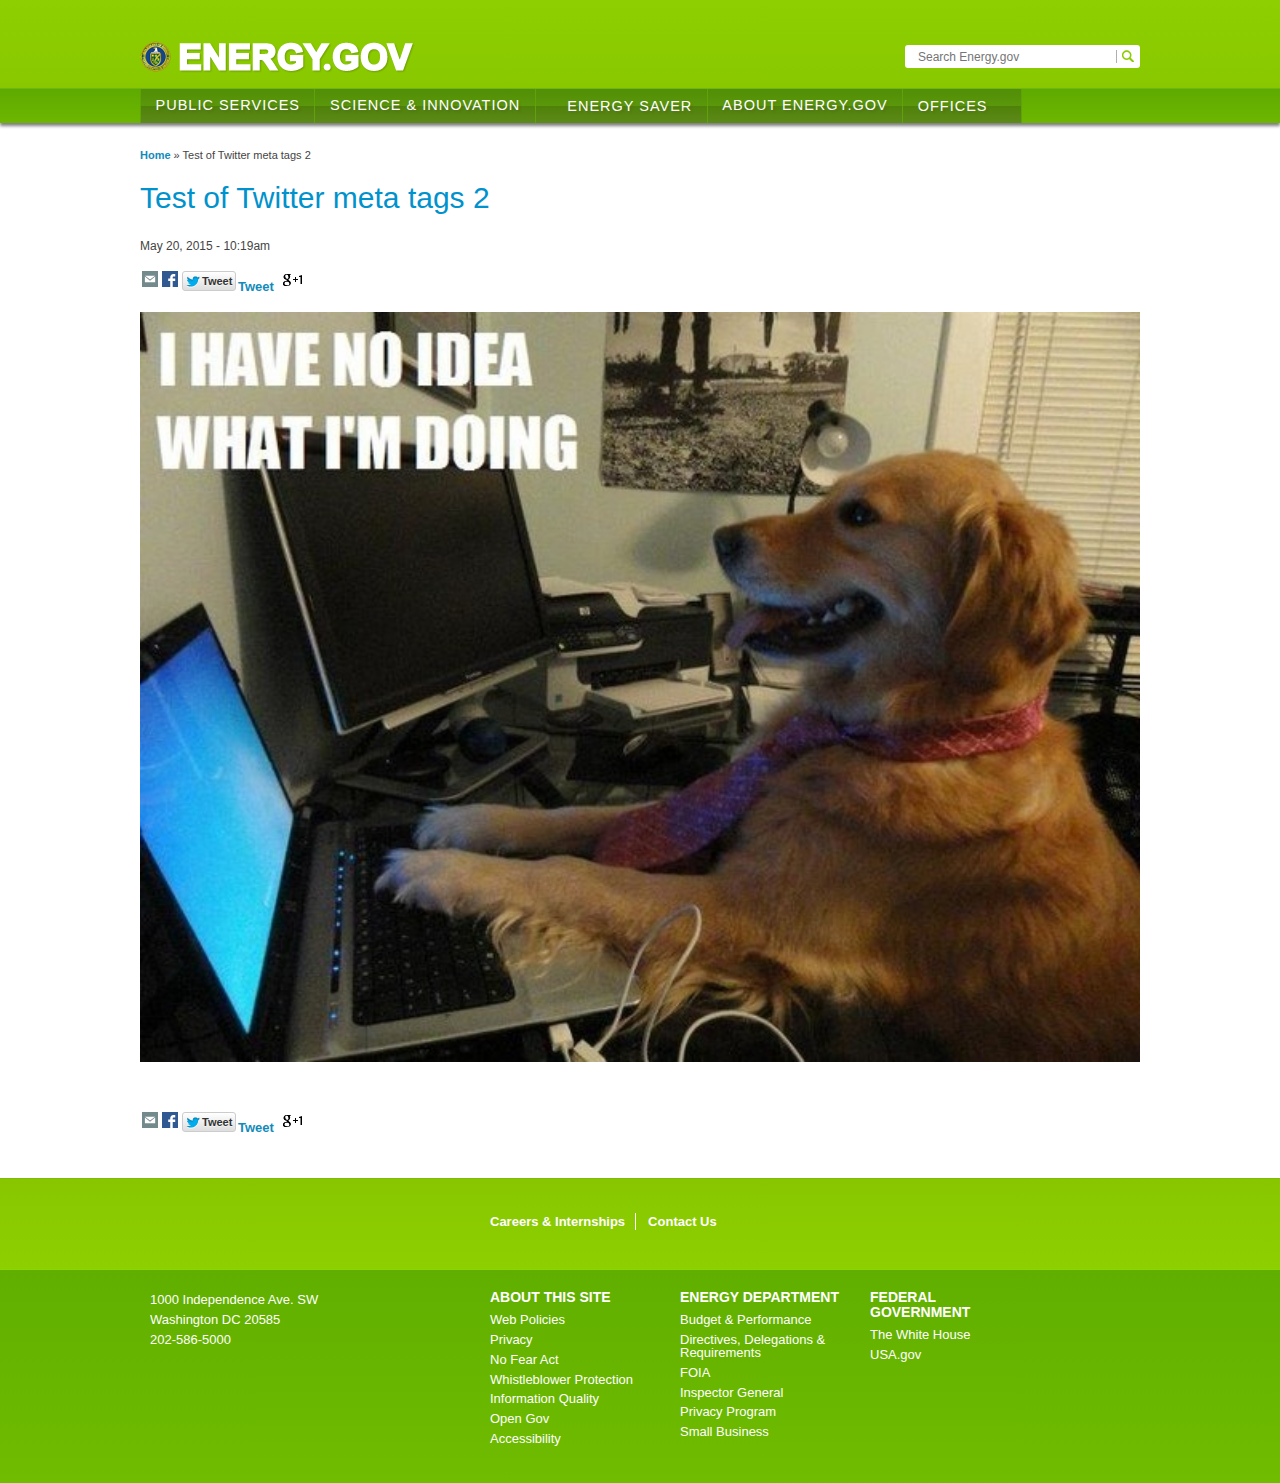
==== index.html @ 9d9c761d "remove src" ====
<!DOCTYPE html>
<!-- saved from url=(0058)http://stage.cms.doe.gov/articles/test-twitter-meta-tags-2 -->
<html lang="en" xmlns="http://www.w3.org/1999/xhtml" xml:lang="en" dir="ltr" prefix="og: http://opengraphprotocol.org/schema/ content: http://purl.org/rss/1.0/modules/content/ dc: http://purl.org/dc/terms/ foaf: http://xmlns.com/foaf/0.1/ og: http://ogp.me/ns# rdfs: http://www.w3.org/2000/01/rdf-schema# sioc: http://rdfs.org/sioc/ns# sioct: http://rdfs.org/sioc/types# skos: http://www.w3.org/2004/02/skos/core# xsd: http://www.w3.org/2001/XMLSchema#" class="js"><!--<![endif]--><head profile="http://www.w3.org/1999/xhtml/vocab"><meta http-equiv="Content-Type" content="text/html; charset=UTF-8"><script type="text/javascript" src="./Test of Twitter meta tags 2   Department of Energy (Stage)_files/widgets.js"></script><script src="./Test of Twitter meta tags 2   Department of Energy (Stage)_files/cb=gapi.loaded_1" async=""></script><script src="./Test of Twitter meta tags 2   Department of Energy (Stage)_files/cb=gapi.loaded_0" async=""></script><script type="text/javascript" src="./Test of Twitter meta tags 2   Department of Energy (Stage)_files/plusone.js" gapi_processed="true"></script><script type="text/javascript" src="./Test of Twitter meta tags 2   Department of Energy (Stage)_files/widgets.js"></script>
  
<meta name="twitter:site" content="@ENERGY">
<meta name="twitter:card" content="summary_large_image">
<link rel="shortcut icon" href="http://stage.cms.doe.gov/sites/all/themes/energy/favicon.ico" type="image/vnd.microsoft.icon">
<meta property="og:title" content="Test of Twitter meta tags 2">
<meta name="twitter:title" content="This is a test of the card title">
<meta name="twitter:description" content="This is summary area of the card">
<meta http-equiv="X-UA-Compatible" content="IE=edge">
<meta name="twitter:image" content="http://placehold.it/350x150">
<meta name="twitter:url" content="http://stage.cms.doe.gov/articles/test-twitter-meta-tags-2">
<script type="text/javascript" async="" src="./Test of Twitter meta tags 2   Department of Energy (Stage)_files/ga.js"></script><script src="./Test of Twitter meta tags 2   Department of Energy (Stage)_files/enquire.min.js"></script><script src="./Test of Twitter meta tags 2   Department of Energy (Stage)_files/addthis_widget.js"></script><script type="text/javascript" async="" src="./Test of Twitter meta tags 2   Department of Energy (Stage)_files/ga.js"></script><script type="text/javascript" src="./Test of Twitter meta tags 2   Department of Energy (Stage)_files/Federated-Analytics.js"></script><style type="text/css"></style>
<meta property="fb:admins" content="10718899,1407911,20010394,13004794,207303407,203176,747807274,100001088239132,1384028141">
<meta property="og:street-address" content="1000 Independence Ave. SW">
<meta property="og:locality" content="Washington D.C.">
<meta property="og:url" content="http://stage.cms.doe.gov/articles/test-twitter-meta-tags-2">
<meta property="og:type" content="government">
<meta property="og:description" content="Test of Twitter meta tags 2">
<meta property="og:image" content="http://stage.cms.doe.gov/sites/stage/files/styles/imagelink_320/public/enhanced-14836-1414320930-8_0.jpg?itok=0usrPM-k">
<meta property="og:postal-code" content="20585">
<meta property="og:country-name" content="USA">
<meta property="og:site_name" content="Energy.gov">
<meta property="og:phone_number" content="202-586-5000">
<meta name="generator" content="Drupal 7 (http://drupal.org)">
<link rel="canonical" href="./Test of Twitter meta tags 2   Department of Energy (Stage)_files/Test of Twitter meta tags 2   Department of Energy (Stage).html">
<link rel="shortlink" href="http://stage.cms.doe.gov/node/1060030">
<meta name="twitter:card" content="summary">
<meta name="twitter:url" content="http://stage.cms.doe.gov/articles/test-twitter-meta-tags-2">
<meta name="twitter:title" content="Test of Twitter meta tags 2">
  <title>Test of Twitter meta tags 2 | Department of Energy (Stage)</title>
  <link type="text/css" rel="stylesheet" href="./Test of Twitter meta tags 2   Department of Energy (Stage)_files/css_TGaBphsnUDcMhA1Dt8eo8PB3PTWGs2soCX0VwNcOFPk.css" media="all">
<link type="text/css" rel="stylesheet" href="./Test of Twitter meta tags 2   Department of Energy (Stage)_files/css_MMG1LtDX6d1atE-OVNkhnEhIMbOY6epmboayewwKRTE.css" media="all">
<link type="text/css" rel="stylesheet" href="./Test of Twitter meta tags 2   Department of Energy (Stage)_files/1.css" media="all">
<link type="text/css" rel="stylesheet" href="./Test of Twitter meta tags 2   Department of Energy (Stage)_files/css_yEkx68PpAb-vcCGvsfWOXooJDwVjhqgTwEtGOsDEoGc.css" media="all">
<link type="text/css" rel="stylesheet" href="./Test of Twitter meta tags 2   Department of Energy (Stage)_files/css_k3TZC4Y4X-avUIuBWIeoLwDKr4-bv98LPY56uSpoFis.css" media="all">
  <meta name="viewport" content="width=device-width, maximum-scale=2, minimum-scale=1, initial-scale=1, user-scalable=yes">
<style type="text/css">#at16lb{display:none;position:absolute;top:0;left:0;width:100%;height:100%;z-index:1001;background-color:#000;opacity:.001}#at20mc,#at_email,#at16pib,#at16pc,#at16pi,#at_share,#at_complete,#at_success,#at_error{position:static!important}#at20mc{left:0;top:0;float:none}#at20mc a{color:#36b}#at20mc div{float:none}.at15dn{display:none}.at15a{border:0;height:0;margin:0;padding:0;width:230px}.atnt{text-align:center!important;padding:6px 0 0!important;height:24px!important}.atnt a{text-decoration:none;color:#36b}.atnt a:hover{text-decoration:underline}#at16recap,#at_msg,#at16p label,#at16nms,#at16sas,#at_share .at_item,#at16p{line-height:1em}#at16recap,#at_msg,#at16p label,#at16nms,#at16sas,#at_share .at_item,#at16p,#at15s,#at16p form input,#at16p textarea{font-family:arial,helvetica,tahoma,verdana,sans-serif!important;font-size:12px!important;outline-style:none;outline-width:0}#at16p form input,#at16p textarea{line-height:1em}* html #at15s.mmborder{position:absolute!important}#at15s.mmborder{position:fixed!important;width:250px!important}#at20mc div.at15sie6{color:#4c4c4c!important;width:256px!important}#at15s{background:url([data-uri]);float:none;line-height:1em;margin:0;overflow:visible;padding:5px;text-align:left;position:absolute}#at15s a,#at15s span{outline:0;direction:ltr;text-transform:none}.at4-icon{display:inline-block;background-repeat:no-repeat;background-position:top left;margin:0;overflow:hidden;text-indent:-9999em;cursor:pointer}.at4-icon,.addthis_16x16_style .at4-icon,.addthis_16x16_white_style .at4-icon,.addthis_default_style .at4-icon,.at-16x16{width:16px;height:16px;line-height:16px;background-size:16px!important}.addthis_32x32_style .at4-icon,.addthis_32x32_white_style .at4-icon,.at-32x32{width:32px;height:32px;line-height:32px;background-size:32px!important}.addthis_24x24_style .at4-icon,.addthis_24x24_white_style .at4-icon,.at-24x24{width:24px;height:24px;line-height:24px;background-size:24px!important}.addthis_20x20_style .at4-icon,.addthis_20x20_white_style .at4-icon,.at-20x20{width:20px;height:20px;line-height:20px;background-size:20px!important}.circular.aticon,.circular .at4-icon,.at4-icon.circular{border-radius:50%}.rounded .at4-icon,.at4-icon.rounded{border-radius:4px}.at4-icon-left{float:left}#at15s .at4-icon{background-size:16px;width:16px;height:16px;padding:0;background-position:top left;text-indent:20px;overflow:visible;white-space:nowrap;display:inline-block;line-height:16px}.at4-follow-container .at4-icon,.sortable-list-container .at4-icon,.at-follow-tbx-element .addthis_vertical_style .at4-icon{margin-right:5px}html>body #at15s{width:250px!important}#at20mc .atm.at15satmie6{width:150px!important}#at20mc .atm.at15satmie6,#at15s.atm{background:none!important;padding:0!important}#at15s.atm{width:160px!important}#at15s.atiemode2{width:252px!important}#at15s_inner{background:#fff;border:1px solid #fff;margin:0}#at15s_head{position:relative;background:#f2f2f2;padding:4px;cursor:default;border-bottom:1px solid #e5e5e5}.at15s_head_success{background:#cafd99!important;border-bottom:1px solid #a9d582!important}.at15s_head_success span,.at15s_head_success a{color:#000!important;text-decoration:none}#at15s_brand,#at16_brand,#at15sptx{position:absolute}#at15s_brand{top:4px;right:4px}.at15s_brandx{right:20px!important}a#at15sptx{top:4px;right:4px;text-decoration:none;color:#4c4c4c;font-weight:700}.at15sie6 a#at15sptx,#at15s.atiemode2 a#at15sptx{right:8px}#at15sptx:hover{text-decoration:underline}#at16_brand{top:5px;right:30px;cursor:default}#at_hover{padding:4px}#at_hover .at_item,#at_share .at_item{background:#fff!important;float:left!important;color:#4c4c4c!important}#at_hover .at_bold{font-weight:700;color:#000!important}#at16nms{padding:4px 5px;display:none}#at16sas{clear:left;padding:16px 5px}#at_hover .at_item{width:112px!important;padding:2px 3px!important;margin:1px;text-decoration:none!important}#at_hover .at_item.atiemode2{width:114px!important}#at_hover .at_item:hover,#at_hover .at_item:focus,#at_hover .at_item.athov{margin:0!important}#at_hover .at_item:hover,#at_hover .at_item:focus,#at_hover .at_item.athov,#at16ps .at_item:focus,#at_share .at_item:hover,#at_share .at_item.athov{background:#f2f2f2!important;border:1px solid #e5e5e5;color:#000!important;text-decoration:none}.ipad #at_hover .at_item:focus{background:#fff!important;border:1px solid #fff}* html #at_hover .at_item{border:1px solid #fff}* html #at_hover .at_item.athov{border:1px solid #e5e5e5!important;margin:1px!important}#at_email15{padding-top:5px}.at15e_row{height:28px}.at15e_row label,.at15e_row span{padding-left:10px!important;display:block!important;width:60px!important;float:left!important}.at15e_row input,.at15e_row textarea{display:block!important;width:150px!important;float:left!important;background:#fff!important;border:1px solid #ccc!important;color:#333!important;font-size:11px!important;font-weight:400!important;padding:0!important}#at_email label,#at_email input,#at_email textarea{font-size:11px!important}#at_email #at16meo{margin:15px 0 0 2px}#at16meo span{float:left;margin-right:5px;padding-top:4px}#at16meo a{float:left;margin:0}#at_sending{top:130px;left:110px;position:absolute;text-align:center}#at_sending img{padding:10px}.at15t{display:block!important;height:16px!important;line-height:16px!important;padding-left:20px!important;background:url(//s7.addthis.com/static/ddbebb8cb40696c0a7b386de987e5a0e.png) no-repeat left;background-position:0 0;text-align:left}.at15t,.addthis_button{cursor:pointer}.addthis_toolbox a.at300b,.addthis_toolbox a.at300m{width:auto}.addthis_toolbox.addthis_vertical_style{width:140px}.addthis_toolbox.addthis_close_style .addthis_button_google_plusone{width:65px;overflow:hidden}.addthis_toolbox.addthis_close_style .addthis_button_facebook_like{width:85px;overflow:hidden}.addthis_toolbox.addthis_close_style .addthis_button_tweet{width:90px;overflow:hidden}.addthis_button_facebook_like .fb_iframe_widget{line-height:100%}.addthis_button_facebook_like iframe.fb_iframe_widget_lift{max-width:none}.addthis_toolbox span.addthis_follow_label{display:none}.addthis_toolbox.addthis_vertical_style span.addthis_follow_label{display:block}.addthis_toolbox.addthis_vertical_style a{display:block;margin-bottom:5px}.addthis_toolbox.addthis_vertical_style.addthis_32x32_style a{line-height:32px;height:32px}.addthis_toolbox.addthis_vertical_style .at300bs{margin-right:4px;float:left}.addthis_toolbox.addthis_20x20_style span{line-height:20px;*height:20px}.addthis_toolbox.addthis_32x32_style span{line-height:32px;*height:32px}.addthis_toolbox.addthis_pill_combo_style a,.addthis_toolbox.addthis_pill_combo_style .addthis_button_compact .at15t_compact{float:left}.addthis_toolbox.addthis_pill_combo_style a.addthis_button_tweet{margin-top:-2px}.addthis_toolbox.addthis_pill_combo_style .addthis_button_compact .at15t_compact{margin-right:4px}.addthis_default_style .addthis_separator{margin:0 5px;display:inline}div.atclear{clear:both}.addthis_default_style .addthis_separator,.addthis_default_style .at300b,.addthis_default_style .at4-icon,.addthis_default_style .at300bo,.addthis_default_style .at300m,.addthis_default_style .at300bs{float:left}.at300b img,.at300bo img{border:0}a.at300b .at4-icon,a.at300m .at4-icon{display:block}.addthis_default_style .at300b,.addthis_default_style .at300bo,.addthis_default_style .at300m{padding:0 2px}.at300b,.at300bo,.at300m,.at300bs{cursor:pointer}.addthis_button_facebook_like.at300b:hover,.addthis_button_facebook_send.at300b:hover,.addthis_button_facebook_like.at300bs:hover,.addthis_button_facebook_send.at300bs:hover{opacity:1;-ms-filter:"progid:DXImageTransform.Microsoft.Alpha(Opacity=100)";filter:alpha(opacity=100)}.addthis_20x20_style .dummy .at300bs,.addthis_20x20_style .at300bs,.addthis_20x20_style .at15t{background:url(//s7.addthis.com/static/bdefd1b2a9bd0d19c5bb01fa33d5378b.png) no-repeat left;overflow:hidden;display:block;height:20px!important;width:20px!important;line-height:20px!important}.addthis_32x32_style .dummy .at300bs,.addthis_32x32_style .at300bs,.addthis_32x32_style .at15t{overflow:hidden;display:block;height:32px!important;width:32px!important;line-height:32px!important}.at300bs{background-position:0 0}.at300bs,.at16nc{overflow:hidden;display:block;height:16px;width:16px;line-height:16px!important}.at16t{padding-left:20px!important;width:auto;cursor:pointer;text-align:left;overflow:visible!important}#at_feed{display:none;padding:10px;height:300px}#at_feed span{margin-bottom:10px;font-size:12px}#at_feed div{width:102px!important;height:26px!important;line-height:26px!important;float:left!important;margin-right:68px}#at_feed div.at_litem{margin-right:0}#at_feed a{margin:10px 0;height:17px;line-height:17px}#at_feed.atused .fbtn{background:url(//s7.addthis.com/static/r05/feed00.gif) no-repeat;float:left;width:102px;cursor:pointer;text-indent:-9000px}#at_feed .fbtn.bloglines{background-position:0 0!important;width:94px;height:20px!important;line-height:20px!important;margin-top:8px!important}#at_feed .fbtn.yahoo{background-position:0 -20px!important}#at_feed .fbtn.newsgator,.fbtn.newsgator-on{background-position:0 -37px!important}#at_feed .fbtn.technorati{background-position:0 -71px!important}#at_feed .fbtn.netvibes{background-position:0 -88px!important}#at_feed .fbtn.pageflakes{background-position:0 -141px!important}#at_feed .fbtn.feedreader{background-position:0 -172px!important}#at_feed .fbtn.newsisfree{background-position:0 -207px!important}#at_feed .fbtn.google{background-position:0 -54px!important;width:104px}#at_feed .fbtn.winlive{background-position:0 -105px!important;width:100px;height:19px!important;line-height:19px;margin-top:9px!important}#at_feed .fbtn.mymsn{background-position:0 -158px;width:71px;height:14px!important;line-height:14px!important;margin-top:12px!important}#at_feed .fbtn.aol{background-position:0 -189px;width:92px;height:18px!important;line-height:18px!important}.addthis_default_style .at15t_expanded,.addthis_default_style .at15t_compact{margin-right:4px}#at16clb{font-size:16pt;font-family:"verdana bold",verdana,arial,sans-serif}#at_share .at_item{width:123px!important;padding:4px;margin-right:2px;border:1px solid #fff}#at16pm{background:#fff;width:298px;height:380px;text-align:left;border-right:1px solid #ccc;position:static}#at16pcc,#at16pccImg{position:fixed;top:0;left:0;width:100%;margin:0 auto;font-size:10px!important;color:#4c4c4c;padding:0;z-index:10000001;overflow:visible}#at16pccImg{height:100%}* html #at16pcc,#at16abifc{position:absolute}#at16abifc{overflow:hidden;margin:0;top:10px;left:10px;height:355px;width:492px;border:0}#at16abifc iframe{border:0;position:absolute;height:380px;width:516px;top:-10px;left:-10px}* html div#at16abifc.atiemode2{height:374px;width:482px}* html #at16abifc iframe{height:368px;left:-10px;top:-10px;overflow:hidden}#at16p{background:url([data-uri]);z-index:10000001;width:300px;padding:10px;margin:-185px auto 0 -155px}#at16p,#atie6ifh,#atie6cmifh{position:absolute;top:50%;left:50%;color:#5e5e5e}#atie6ifh,#atie6cmifh{font-family:arial,helvetica,tahoma,verdana,sans-serif;font-size:12px}#atie6ifh{width:322px;padding:0;height:381px;margin:-185px auto 0 -165px;z-index:100001}#atie6cmifh{width:240px;height:225px;z-index:100001}#atie6cmifh,#at_share{margin:0;padding:0}#at16ps{overflow-y:scroll;height:304px;padding:5px}a#at16pit{position:absolute;top:37px;right:10px;display:block;background:url([data-uri]) no-repeat;width:16px;height:20px;line-height:19px;margin-right:-17px;text-align:center;overflow:hidden;color:#36b}#at16pi{background:#e5e5e5;text-align:left;border:1px solid #ccc;border-bottom:0}#at16pi a{text-decoration:none;color:#36b}#at16p #at16abc{margin-left:2px!important}#at16pi a:hover{text-decoration:underline}#at16pt{position:relative;background:#f2f2f2;height:13px;padding:5px 10px}#at16pt h4,#at16pt a{font-weight:700}#at16pt h4{display:inline;margin:0;padding:0;font-size:12px;color:#4c4c4c;cursor:default}#at16pt a{position:absolute;top:5px;right:10px;color:#4c4c4c;text-decoration:none;padding:2px}#at15sptx:focus,#at16pt a:focus{outline:dotted thin}#at16pc form{margin:0}#at16pc form label{display:block;font-size:11px;font-weight:700;padding-bottom:4px;float:none;text-align:left}#at16pc form label span{font-weight:400;color:#4c4c4c;display:inline}#at_email form .abif{width:272px!important}#at_email textarea{height:55px!important;word-wrap:break-word}* html #at_email textarea{height:42px!important}*:first-child+html #at_email textarea{height:42px!important}#at_email label{width:220px}#at_email input,#at_email textarea{background:#fff;border:1px solid #bbb;width:272px!important;margin:0 0 8px;font-weight:400;padding:3px!important;font-family:arial,helvetica,tahoma,verdana,sans-serif;line-height:1.4em;color:#333}#at_email form .atfxmode2{width:279px!important}#at16pc form .at_ent{color:#333!important}#at16pc textarea{height:48px}#at16pc form input:focus,#at16pc textarea:focus{background:#fffff0;color:#333}#at16p .atbtn,#at16recap .atbtn{background:#fff;border:1px solid #b5b5b5;width:60px!important;padding:2px 4px;margin:0;margin-right:2px!important;font-size:11px!important;font-weight:700;color:#333;cursor:pointer}#at16p .atbtn:hover,#at16p .atbtn:focus,#at16recap .atbtn:hover,#at16recap .atbtn:focus{border-color:#444;color:#06c}#at16p .atrse,#at16recap .atrse{font-weight:400!important;color:#666;margin-left:2px!important}#atsb .atbtn{width:78px!important;margin:0!important}#at_email #ateml{text-align:right;font-size:10px;color:#999}#at16pc{height:343px!important;font-size:11px;text-align:left;color:#4c4c4c}#at_email{padding:5px 10px}#at16pc .tmsg{padding:4px 2px;text-align:right}#at16psf{position:relative;background:#f2f2f2 url([data-uri]) no-repeat center center;border-bottom:1px solid #ccc;height:20px;padding:4px 10px;text-align:center}* html #at16psf input,*:first-child+html #at16psf input{padding:0}#at16psf input,#at16psf input:focus{background:#fff;border:none;width:220px;margin:2px 0 0;color:#666;outline-style:none;outline-width:0;padding:2px 0 0;line-height:12px;font-family:arial,helvetica,tahoma,verdana,sans-serif;font-size:12px}#at16pcc .at_error,#at16recap .at_error{background:#f26d7d;border-bottom:1px solid #df5666;padding:5px 10px;color:#fff}#at16pcc #at_success{background:#d0fbda;border-bottom:1px solid #a8e7b7;padding:5px 10px;color:#4c4c4c}#at15pf,#at16pf{position:relative;box-sizing:content-box;-moz-box-sizing:content-box;-webkit-box-sizing:content-box;-o-box-sizing:content-box;background:#f2f2f2;height:12px;border-top:1px solid #e5e5e5}.ipad #at15pf{padding-top:4px;background:#fff}#at15pf a,#at16pf a,#at15pf span,#at16pf span{position:absolute;outline:none;padding:0;margin:0;overflow:hidden;font-size:10px;color:#4c4c4c;font-family:Arial,Helvetica,Sans-Serif;text-decoration:none}#at15pf a:hover,#at15pf a:focus,#at16pf a:hover,#at16pf a:focus{text-decoration:underline}#at15pf a.at-settings,#at16pf a.at-settings{left:75px;width:65px}#at15pf a.at-settingsclose,#at16pf a.at-settingsclose,#at15pf a.at-whatsthis{left:8px}#at16pf a.at-whatsthis{left:10px}#at16pf a#at-privacy,#at16pf a.at-privacy,#at16pf a.at-privacy-close{width:39px;left:140px}#at_complete{font-size:13pt;color:#47731d;text-align:center;padding-top:130px;height:208px!important;width:472px}#at_s_msg{margin-bottom:10px}.atabout{left:55px}.ac-about{right:20px}#at20mc a.ac-logo:hover{text-decoration:none!important}#at15pf .ac-logo,#at16pf .ac-logo{background:url([data-uri]) no-repeat left;padding-left:10px;top:0;right:2px}.ipad #at15pf .ac-logo{top:3px}#at15pf a.at-logo,#at16pf a.at-logo{background:url([data-uri]) no-repeat left 2px;padding-left:10px;right:10px;float:left}.at_baa{display:block;overflow:hidden;outline:none}#at15s #at16pf a{top:1px}#at16pc form #at_send{width:80px!important}#at16pp{color:#4c4c4c;position:absolute;top:12px;right:12px;font-size:11px}#at16pp label{font-size:11px!important}#at16ppc{padding:10px;width:179px}#at16pph{padding:5px 0 10px}#at16pph select{margin:5px 0 8px}#at16pp .atinp{width:156px}#at16ppb{background:#fff;border:1px solid #ccc;height:274px}#at16ep{height:16px;padding:8px}#at16ep a{display:block;height:16px;line-height:16px;padding-left:22px;margin-bottom:8px;font-size:12px}#at16ep a.at_gmail{background:url([data-uri]) no-repeat left}#at16ep a.at_hotmail{background:url([data-uri]) no-repeat left}#at16ep a.at_yahoo{background:url([data-uri]) no-repeat left}#at16ppf p#atsb{padding-top:20px;font-size:10px}#at16abr{margin-top:10px}#at16abr input{padding:0;margin:0 5px 0 0}#at16ppso{display:none;text-align:right;margin-top:2px}#at16ppa{background:#fff;border:1px solid #ccc;height:228px;width:178px;overflow:auto}#at16ppa a{display:block;white-space:nowrap;padding:4px 8px;font-size:12px!important}#at16eatdr{position:absolute;background:#fff;border-top:0;max-height:110px;overflow:auto;z-index:500;top:129px;left:21px;width:277px}* html #at_email #at16eatdr{top:115px!important;width:272px!important}*:first-child+html #at_email #at16eatdr{top:115px!important;width:272px!important}#at16eatdr a{display:block;overflow:hidden;border-bottom:1px dotted #eee;padding:4px 8px}#at16eatdr a:hover,#at16eatdr a.hover{background:#e0eefa;text-decoration:none;color:#333}#at_pspromo{height:130px;padding-top:10px}#at_pspromo,#at15psp{width:205px;padding-left:5px}#at_testpromo{font-size:12px;width:220px;display:none}.atm-i #at_pspromo{height:150px}.atm-i #at_testpromo,.atm-i #at_pspromo{width:140px}#at_testpromo input{width:200px}#at_promo .at-promo-content,#at_testpromo .at-promo-content{margin-top:12px}#at_promo .at-promo-btn,#at_testpromo .at-promo-btn{padding-top:10px}#at_promo h4{font-size:14px}#at_promo h4,#at_testpromo h4{font-family:arial,helvetica,tahoma,verdana,sans-serif;background:0;font-weight:700;margin:0 0 4px;padding:0;line-height:18px;height:36px}.atm-i #at_promo h4,.atm-i #at_testpromo h4{height:66px}#at_testpromo h4{font-size:13.5px}#at_promo h4 sup{font-size:11px;color:#ee6a44}#at_promo span{display:block}#_atssh{width:1px!important;height:1px!important;border:0!important}.at-promo-single{padding:2px 10px 10px;line-height:1.5em}.at-promo-single img{padding:3px}.at-promo-content img{margin-right:5px;margin-bottom:20px;float:left}#at20mc.ipad #at15s{background-color:#fff!important;background-image:none!important;border:1px solid #b7b7b7;padding:6px!important;-moz-border-radius:12px;-webkit-border-radius:12px;-moz-box-shadow:0 0 10px #000;-webkit-box-shadow:0 0 10px #000}#at20mc.ipad #at15s,html>body #at20mc.ipad #at15s{width:244px!important}#at20mc.ipad #at15s .at_item{padding:10px 15px!important;line-height:32px!important}#at20mc.ipad #at15pfpro,#at20mc.ipad #at15s_head{display:none!important}#at20mc.ipad #at_hover{padding:0 0 4px}#at20mc.ipad #at_hover .at_item{width:210px!important;font-size:18px;border-bottom:0;margin-bottom:0}#at20mc.ipad #at_hover .at_item:hover{background:#2095f0!important;text-decoration:none;color:#fff!important}#at20mc.ipad #at_hover .at15t{background-color:transparent!important;height:32px!important;width:200px!important;line-height:32px!important;padding-left:42px!important;padding-top:0!important}#at20mc.ipad #at16pf{background:#fff!important;border-top:none;line-height:12px}.addthis_textshare{display:block;background:url([data-uri]) no-repeat 0 0;width:44px;height:37px;line-height:28px;padding:0 0 0 28px;margin:0;text-decoration:none;font-family:helvetica,arial,sans-serif;font-size:12px;color:#fff;cursor:pointer}.addthis_textshare:hover{background-position:0 -37px;text-decoration:none}.at_img_share{position:absolute;opacity:0;background:url([data-uri]) repeat-x bottom;border:1px solid #ccc;width:23px;height:21px;line-height:21px;text-indent:-9999px;padding:0;margin:0;cursor:pointer;z-index:1000}.at_img_share:hover{border-color:#8b8b8b}.at_img_share .addthis_toolbox{width:180px;margin:0 auto}.atm{width:160px!important;margin:0;line-height:12px;letter-spacing:normal;font-family:arial,helvetica,tahoma,verdana,sans-serif;font-size:12px;color:#444;background:url([data-uri]);padding:4px}.atm-i{background:#fff;border:1px solid #d5d6d6;padding:0;margin:0;-webkit-box-shadow:1px 1px 5px rgba(0,0,0,.15);-moz-box-shadow:1px 1px 5px rgba(0,0,0,.15);box-shadow:1px 1px 5px rgba(0,0,0,.15)}.atm-s{margin:0!important;padding:0!important}.atm-s a:focus{border:transparent;outline:0;-webkit-transition:none;-moz-transition:none;transition:none}.atm-s a,#at_hover.atm-s a{display:block;text-decoration:none;padding:4px 10px;color:#235dab!important;font-weight:400;font-style:normal;-webkit-transition:none;-moz-transition:none;-ms-transition:none;-o-transition:none;transition:none}#at_hover.atm-s .at_bold{color:#235dab!important}.atm-s a:hover,#at_hover.atm-s a:hover{background:#2095f0;text-decoration:none;color:#fff!important}#at_hover.atm-s .at_bold{font-weight:700}#at_hover.atm-s a:hover .at_bold{color:#fff!important}.atm-s a span{padding-left:20px;direction:ltr}.atm-i #at15pf.atm-f-iemode2,.atm-i #at16pf.atm-f-iemode2{height:24px!important}.atm-i #atic_settings{padding-top:6px!important}.atm-i #atic_settings,.atm-f,#at15pf .atm-f{border:none!important;border-top:1px solid #d5d6d6!important;top:4px}.atm-f,#at15pf .atm-f{position:relative;background:none!important;padding:5px 10px;font-size:9px}.atm-f a{margin-right:4px;text-decoration:none!important;color:#939292!important;top:4px!important;font-weight:400;font-style:normal}.atm-f a:hover{color:#4f4f4f!important}.atm-f .atm-f-logo{position:absolute;top:5px;right:6px;background:url([data-uri]) no-repeat left;padding-left:10px}.at_a11y{position:absolute!important;top:auto!important;width:1px!important;height:1px!important;overflow:hidden!important}.at_a11y_container{margin:0;padding:0}.addthis_overlay_container{position:absolute}.addthis_overlay_toolbox{-webkit-border-top-left-radius:10px;-webkit-border-top-right-radius:10px;-moz-border-radius-topleft:10px;-moz-border-radius-topright:10px;border-top-left-radius:10px;border-top-right-radius:10px;padding:5px;background-color:#000;background-color:rgba(0,0,0,.6)}.linkServiceDiv{height:200px;width:400px;border:1px solid #000;background-color:#aaa}.at_redloading{background:url([data-uri]);height:16px;width:16px;background-repeat:no-repeat;margin:0 auto}.at-promo-single-dl-ch{width:120px;height:37px}.at-promo-single-dl-ff{width:120px;height:44px}.at-promo-single-dl-saf{width:120px;height:48px}.at-promo-single-dl-ie{width:129px;height:51px}.atPinBox{position:fixed;top:25%;left:35%;background:#fff;width:482px;margin:0 auto;overflow:auto;overflow-x:hidden;background:url([data-uri]);border-radius:8px;-webkit-border-radius:8px;-moz-border-radius:8px;padding:8px;font-family:arial,helvetica,tahoma,verdana,sans-serif;font-size:12px;color:#cfcaca;z-index:10000001}.atPinHdr{font-size:16px}.atPinHdr,.atPinWinHdr{display:block;background:#f1f1f1;border-bottom:1px solid #ccc;box-shadow:0 0 3px rgba(0,0,0,.1);-webkit-box-shadow:0 0 3px rgba(0,0,0,.1);-moz-box-shadow:0 0 3px rgba(0,0,0,.1);padding:8px 10px;line-height:16px;color:#8c7e7e}.atPinHdr img,.atPinWinHdr img{vertical-align:bottom;margin-left:5px;cursor:pointer}.atPinHdr span{vertical-align:top}.atPinHdr{height:16px}.atPinMn{background:#fff;padding:10px;height:296px;overflow:auto;overflow-x:hidden;text-align:center;position:relative}.atPinHdrMsg{left:20px}.atPinClose{width:12px;text-align:right;font-weight:700;position:absolute;right:15px;cursor:pointer}.atImgSpanOuter{position:relative;overflow:hidden;height:200px;width:200px;border:1px solid #a0a0a0;float:left;display:block;margin:10px;background-color:#fff}.atImgSpanInner img{cursor:pointer}.atImgSpanSize{position:absolute;bottom:0;left:0;right:0;display:block;background:#fff;height:22px;line-height:24px;color:#000;overflow:hidden;font-size:10px;zoom:1;filter:alpha(opacity=70);opacity:.7}.atImgActBtn{display:none;width:32px;height:32px;position:absolute;top:75px;left:80px;background-color:#fff}.atPinWin{font-family:arial,helvetica,tahoma,verdana,sans-serif;text-align:center}.atPinWinHdr{display:block;font-size:20px;height:20px;width:100%;position:fixed;z-index:1}.atPinWinMn{text-align:center;padding:40px 0 0;display:inline-block}.atImgMsg,.atImgIco{float:left}.atImgIco{margin-right:5px}.atNoImg{display:block;margin-top:40px;font-size:16px;line-height:16px;color:#8c7e7e}.at_PinItButton{display:block;width:40px;height:20px;padding:0;margin:0;background-image:url(//s7.addthis.com/static/t00/pinit00.png);background-repeat:no-repeat}.at_PinItButton:hover{background-position:0 -20px}.addthis_toolbox .addthis_button_pinterest_pinit{position:relative}.at-share-tbx-element .fb_iframe_widget span{vertical-align:baseline!important}.at3PinWinMn{text-align:center;padding:20px 0 0 20px;overflow:auto;height:437px}.at3ImgSpanOuter{position:relative;width:185px;height:185px;border:1px solid #dedede;margin:0 10px 10px 0;overflow:hidden;float:left}.at3ImgSpanOuter:hover{border-color:#3dadfc;box-shadow:0 0 3px #3dadfc;cursor:pointer}.at3ImgSpanOuter .atImgLB{display:block;position:absolute;top:0;bottom:0;left:0;right:0;z-index:1;background-color:rgba(0,0,0,.8);background-repeat:no-repeat;background-position:center center}#at3lb{position:fixed;top:0;right:0;left:0;bottom:0;z-index:16777270;display:none}.at3lblight{background-image:url([data-uri]);background:rgba(110,115,123,.65)}.at3lbdark{background-image:url([data-uri]);background:rgba(0,0,0,.5)}.at3lbnone{background:rgba(255,255,255,0)}#at3win{position:fixed;_position:absolute;top:15%;left:50%;margin-left:-320px;background:#fff;border:1px solid #d2d2d1;width:640px;-webkit-box-shadow:0 0 8px 4px rgba(0,0,0,.25);-moz-box-shadow:0 0 8px 4px rgba(0,0,0,.25);box-shadow:0 0 8px 4px rgba(0,0,0,.25);font-family:"helvetica neue",helvetica,arial,sans-serif;z-index:16777271;display:none;overflow:hidden}#at3win #at3winheader{position:relative;border-bottom:1px solid #d2d2d1;background:#f1f1f1;height:49px;cursor:default}#at3win #at3winheader p{position:absolute;top:16px;left:100px;width:475px;padding:0;margin:0;font-size:14px;line-height:18px;white-space:nowrap;overflow:hidden;text-overflow:ellipsis}#at3win #at3winheader h3{height:49px;text-align:left;line-height:49px;margin:0 50px 0 22px;border:0;padding:0 20px;font-size:16px;font-family:"helvetica neue",helvetica,arial,sans-serif;font-weight:700;text-shadow:0 1px #fff;color:#333;direction:ltr}#at3win #at3winheader h3.logoaddthis{padding-left:22px}#at3win #at3winheader .at3winheadersvc{display:inline-block;position:absolute;top:15px;left:20px;cursor:default!important;opacity:1!important}#at3win #at3winheader #at3winheaderclose{display:block;position:absolute;top:0;right:0;background-image:url([data-uri]);background-repeat:no-repeat;background-position:center center;border-left:1px solid #d2d2d1;width:49px;height:49px;line-height:49px;overflow:hidden;text-indent:-9999px;text-shadow:none;cursor:pointer}#at3win #at3winheader #at3winheaderclose:hover{background-color:#dedede}#at3win #at3wincontent{height:440px;position:relative}#at3winshare,#at3wincopy,#at3winemail{height:440px}#ate-promo .addthis_button_twitter .aticon-twitter{background-position:0 -64px!important}#at3wincontent,#at20mc{-moz-box-sizing:content-box;-webkit-box-sizing:content-box;-o-box-sizing:content-box;box-sizing:content-box}#at3win #at3wincontent.at3nowin{position:relative;height:400px;padding:20px;overflow:auto}#at3winfooter{position:relative;background:#fff;-moz-box-sizing:content-box;-webkit-box-sizing:content-box;-o-box-sizing:content-box;box-sizing:content-box;border-top:1px solid #d2d2d1;height:11px;_height:20px;line-height:11px;padding:5px 20px;font-size:11px;color:#666}#at3winfooter a{margin-right:10px;text-decoration:none;color:#666;float:left}#at3winfooter a:hover{text-decoration:none;color:#000}#at3logo{background:url(//s7.addthis.com/static/t00/at3logo-sm.gif) no-repeat left center!important;padding-left:10px}#at3privacy{position:absolute;top:5px;right:10px;background:url(//s7.addthis.com/static/t00/at3-privacy.gif) no-repeat right center!important;padding-right:14px}#at3winfilter{background:#f1f1f1;border-top:1px solid #fff;border-bottom:1px solid #d2d2d1;padding:13px 0;text-align:center}#at3winsvc-filter{background-repeat:no-repeat;background-position:right;background-image:url([data-uri]);border:1px solid #d2d2d1;padding:15px 38px 15px 12px;margin:0 auto;width:374px;text-align:left;font-size:18px;-webkit-border-radius:5px;-moz-border-radius:5px;border-radius:5px;box-shadow:inset 0 1px 2px rgba(0,0,0,.1);-webkit-box-shadow:inset 0 1px 2px rgba(0,0,0,.1);-moz-box-shadow:inset 0 1px 2px rgba(0,0,0,.1);color:#666}#service-filter:hover{border-color:#9c9c9c}#service-filter:focus{border-color:#3dadfc;box-shadow:0 0 4px rgba(61,173,252,.8);-webkit-box-shadow:0 0 4px rgba(61,173,252,.8);-moz-box-shadow:0 0 4px rgba(61,173,252,.8);outline:none}#at3wintoolbox{margin:0 0 0 20px;height:340px;overflow:auto;padding:10px 0}#at3wintoolbox a{display:block;float:left;width:180px;padding:4px;margin-bottom:10px;text-decoration:none;white-space:nowrap;overflow:hidden;text-overflow:ellipsis;border-radius:4px;-moz-border-radius:4px;-webkit-border-radius:4px;font-size:16px;color:#235dab}#at3wintoolbox a:hover,#at3wintoolbox a:focus{background-color:#2095f0;text-decoration:none;color:#fff;font-weight:400;text-shadow:none;opacity:1;filter:alpha(opacity=100);cursor:pointer}#at3wintoolbox span:hover{text-decoration:none;color:#fff;font-weight:400;text-shadow:none;opacity:1;filter:alpha(opacity=100);cursor:pointer}#at3wintoolbox span{display:block;height:32px;line-height:32px;padding-left:38px!important;width:auto!important}.service-icon{padding:4px 8px}.service-icon:hover{background:#2095f0;color:#fff}.service-icon span{padding-left:20px}#at3winssi{position:absolute;right:50px;top:0;height:50px;display:block}.at-quickshare-header-peep{position:absolute;top:0;right:34px;height:16px;padding:6px;border-left:1px solid #dedede;cursor:pointer}.at-quickshare-header-peep.peep-active{background:#dedede;cursor:default}.at-quickshare-header-peep span{display:inline-block;background:url([data-uri]) no-repeat right;padding-right:11px}.at-quickshare-header-peep span img{display:block;background:#ccc;width:16px;height:16px;line-height:20px;overflow:hidden;text-indent:-9999px;border:1px solid #bbb;border-radius:3px;-webkit-border-radius:3px;-moz-border-radius:3px}.at-quickshare-header-peep ul{position:absolute;top:25px;left:-75px;width:140px;background:#fff;border:1px solid #bbb;-webkit-border-radius:4px;-moz-border-radius:4px;border-radius:4px;box-shadow:0 1px 4px rgba(102,102,102,.8);margin:0;padding:0;font-weight:400;z-index:1100}.at-quickshare-header-peep ul li{list-style:none;font-size:12px;padding:0;margin:0;text-align:left}.at-quickshare-menu{outline:none}.at-quickshare-menu li.at-quickshare-menu-sep{border-bottom:1px solid #dedede}.at-quickshare-header-peep ul li a{display:block;padding:5px 10px;text-decoration:none;color:#666}.at-quickshare-header-peep ul li a:hover{background:#0d98fb;text-decoration:none;color:#fff}#at_auth{position:relative;box-sizing:content-box;-moz-box-sizing:content-box;-webkit-box-sizing:content-box;-o-box-sizing:content-box;border-top:1px solid #d5d6d6!important;padding:10px 10px 7px;line-height:16px;height:16px}#atic_signin{text-decoration:none;cursor:pointer}#atic_signin:hover{text-decoration:none}#atic_signin #at_auth:hover{background:#2095f0;text-decoration:none;color:#fff!important}#atic_usersettings{cursor:pointer}#atic_usersettings:hover{text-decoration:underline}#atic_usersignout{font-size:11px;position:absolute;top:10px;right:10px;cursor:pointer}#atic_usersignout:hover{text-decoration:underline}#at_auth img{width:16px;height:16px;overflow:hidden;border:none;padding:0;margin:0 5px 0 0;float:left}#at_auth a{text-decoration:none}#at15pf a.at-logo-gray,#at16pf a.at-logo-gray{background:url(//s7.addthis.com/static/4bec9a4fde00f493c0a8fa783be98a27.gif) no-repeat center;height:10px;width:10px;display:inline-block;position:static}#at15pf a.at-logo-gray:hover,#at16pf a.at-logo-gray:hover{background:url(//s7.addthis.com/static/9941e8db3e2927fecfcccb73e1722afd.gif) no-repeat center}#at15pf a.at-info-gray,#at16pf a.at-info-gray{background:url(//s7.addthis.com/static/e8b031bc4e56ab9c356c6731e6f7f739.gif) no-repeat center;height:12px;width:12px;display:inline-block;position:static;margin-right:-5px;margin-top:-2px}#at15pf a.at-info-gray:hover,#at16pf a.at-info-gray:hover{background:url(//s7.addthis.com/static/7560915a5e5e7d9422d57a8281eb39e6.gif) no-repeat center}.at-ab-branding-gray-right{width:100%;height:100%;text-align:right;padding:0;margin:0}.at-ab-branding-gray-center{width:100%;height:100%;text-align:center;padding:0;margin:0}.ab-branding-footer{height:18px}.ab-branding-footer #at16pf{height:100%;padding-top:3px}.ab-branding-footer .at-ab-branding-gray-right{margin-top:-3px}.ab-branding-footer #at15pf .ac-logo,.ab-branding-footer #at16pf .ac-logo{top:3px}.ab-branding-footer .at-ab-branding-gray-center{margin-top:-3px}.ab-branding-footer #at15pf a.at-info-gray,.ab-branding-footer #at16pf a.at-info-gray{margin-right:3px}@media screen and (max-width:680px){#at3win{width:95%;left:auto;margin-left:auto}}@media print{.at4,#at4m-mobile,#at4-thankyou,.at4-recommended,#at4-share,#at4-follow,#at4-whatsnext,#at-recommendedside,#at3win{display:none!important}}@media screen and (max-width:400px){.at4win{width:100%}.addthis_bar .addthis_bar_p{margin-right:auto}}@media screen and (max-height:700px) and (max-width:400px){.at4-thankyou-inner .at4-recommended-container{height:122px;overflow:hidden}.at4-thankyou-inner .at4-recommended .at4-recommended-item:first-child{border-bottom:1px solid #c5c5c5}}</style><script type="text/javascript" charset="utf-8" async="" src="./Test of Twitter meta tags 2   Department of Energy (Stage)_files/menu.347f4e4ac3736851e7dd.js"></script><script type="text/javascript" charset="utf-8" async="" src="./Test of Twitter meta tags 2   Department of Energy (Stage)_files/hi-res-css.fc74eabb4bd148310669.js"></script><style type="text/css">.at4-icon.aticon-compact,.at4-icon.aticon-more,.at4-icon.aticon-expanded,.at4-icon.aticon-addthis{background:url('data:image/svg+xml;charset=utf-8,%3Csvg%20xmlns%3D%22http%3A%2F%2Fwww.w3.org%2F2000%2Fsvg%22%20width%3D%2232%22%20height%3D%2232%22%20viewBox%3D%220%200%2032%2032%22%3E%3Cpath%20fill%3D%22%23fff%22%20d%3D%22M25.07%2013.74h-6.711v-6.71h-4.469v6.71h-6.71v4.47h6.71v6.71h4.469v-6.71h6.711z%22%2F%3E%3C%2Fsvg%3E') no-repeat left}.at4-icon.aticon-aim{background:url('data:image/svg+xml;charset=utf-8,%3Csvg%20xmlns%3D%22http%3A%2F%2Fwww.w3.org%2F2000%2Fsvg%22%20width%3D%2232%22%20height%3D%2232%22%20viewBox%3D%220%200%2032%2032%22%3E%3Ccircle%20cx%3D%225.94%22%20cy%3D%2216%22%20r%3D%223.54%22%2F%3E%3Ccircle%20fill%3D%22%23fff%22%20cx%3D%2215.99%22%20cy%3D%2216%22%20r%3D%223.54%22%2F%3E%3Ccircle%20fill%3D%22%23fff%22%20cx%3D%2226.07%22%20cy%3D%2216%22%20r%3D%223.55%22%2F%3E%3C%2Fsvg%3E') no-repeat left}.at4-icon.aticon-blogger{background:url('data:image/svg+xml;charset=utf-8,%3Csvg%20xmlns%3D%22http%3A%2F%2Fwww.w3.org%2F2000%2Fsvg%22%20width%3D%2232%22%20height%3D%2232%22%20viewBox%3D%220%200%2032%2032%22%3E%3Cpath%20fill%3D%22%23fff%22%20d%3D%22M26.15%2014.31l-.17-.35-.28-.22c-.37-.29-2.229.02-2.729-.44-.351-.32-.41-.91-.521-1.71-.2-1.55-.33-1.62-.56-2.15-.87-1.85-3.24-3.25-4.87-3.44h-4.42c-3.48%200-6.31%202.85-6.31%206.32v7.37c0%203.47%202.84%206.31%206.31%206.31h7.259c3.48%200%206.301-2.84%206.32-6.311l.041-5.1-.07-.279zm-13.47-3.15h3.5c.669%200%201.21.54%201.21%201.2%200%20.66-.541%201.21-1.21%201.21h-3.5c-.67%200-1.21-.55-1.21-1.21%200-.65.54-1.2%201.21-1.2zm7.12%209.64h-7.11c-.67%200-1.21-.55-1.21-1.2%200-.66.54-1.199%201.21-1.199h7.11c.66%200%201.2.539%201.2%201.199%200%20.65-.54%201.2-1.2%201.2z%22%2F%3E%3C%2Fsvg%3E') no-repeat left}.at4-icon.aticon-bobrdobr{background:url('data:image/svg+xml;charset=utf-8,%3Csvg%20xmlns%3D%22http%3A%2F%2Fwww.w3.org%2F2000%2Fsvg%22%20width%3D%2232%22%20height%3D%2232%22%20viewBox%3D%220%200%2032%2032%22%3E%3Cpath%20fill%3D%22%23A94D23%22%20d%3D%22M28.91%2032s1.16-7.66-1.59-7.84l-14.56%202.529s-1.72%203.691-.26%205.311h16.41z%22%2F%3E%3Cpath%20fill%3D%22%23864435%22%20d%3D%22M15.16%2029.47s12.189%203.66%2012.619-6.409c.431-10.07-6.84-14.9-12.839-13.9%200%200-2.78.44-4.34%201.94%200%200-2.25-.22-2.56%201.25%200%200-2.28%201.75-.88%204.47%200-.01-1.1%208.339%208%2012.649z%22%2F%3E%3Cpath%20fill%3D%22%23E3B28A%22%20d%3D%22M9.47%2020.5s.75%203.47%202.79%204.061c2.04.59%202.7.409%203.42%200%20.72-.41%201.96-3.101%203.64-3.92%201.68-.82-3.39%202.079-3.39%202.079l-2.69.311-3.15-2.39-.62-.141z%22%2F%3E%3Cpath%20fill%3D%22%23010000%22%20d%3D%22M13.06%2018.67s-2.74-.1-3.9-.23c-1.16-.129%201.49%204.46%203.55%204.871%202.06.409%202.97.31%203.62-.221.65-.529%202.529-3.09%205.779-3.25.021%200-6.099-1.151-9.049-1.17z%22%2F%3E%3Cpath%20fill%3D%22%23EDDCCE%22%20d%3D%22M10.78%2018.41s-.56%204.06%202.25%204c0%200-.35-3.21-.28-4.43l-1.97.43z%22%2F%3E%3Cpath%20fill%3D%22%23FFFCFF%22%20d%3D%22M12.75%2018.77s-.03%203.23.28%203.641c.31.41%201.16.81%202.22.529%200%200-.24-2.31%200-3.56l-.78-1.12-1.72.51z%22%2F%3E%3Cpath%20fill%3D%22%23FAFBFC%22%20d%3D%22M10.63%2012.81s1.72-2.97%202.62-.78c.91%202.189.73%202.36.33%202.77-.4.41-2.92-.27-2.95-1.99zM15.28%2015.75s-.28-2.69.94-4.12c1.219-1.43%202.09-1%202.83-.22.74.78%201.08%202.06%201.08%202.06l-2.59%202.66-2.26-.38z%22%2F%3E%3Cpath%20fill%3D%22%23020000%22%20d%3D%22M20.311%2010.68s.029-1.13.279-1.65c.25-.521.03-1.09-.279-1.59-.311-.5-2.061-2.19-3.061-.94s-.641%201.69%200%202.16c.641.47%202.779%201.42%203.061%202.02z%22%2F%3E%3Cpath%20d%3D%22M14%2010s0-1.56-.42-2.12-2.2.38-2.45.88-.12%201.74.56%201.93l2.31-.69z%22%2F%3E%3Cpath%20fill%3D%22%23F9CE97%22%20d%3D%22M7.16%2016.811s1.09%202.029%203.69%201.84c2.6-.19%203.38-2.311%201.97-3.97-1.41-1.66-2.09-3.38-4.78-2.34-.01-.001-2.29%202.039-.88%204.47z%22%2F%3E%3Cpath%20fill%3D%22%23FECE9F%22%20d%3D%22M14.6%2017.09s1.81-2.88%204.03-3.53%204-.28%204.97%201.44c.971%201.72-1.34%204.311-2.779%204.91-1.44.6-5.541.73-6.44-1.24-.001%200-.351-.79.219-1.58z%22%2F%3E%3Cpath%20fill%3D%22%23000005%22%20d%3D%22M10.63%2016.22s.26%202.8%202.09%202.78c1.83-.02%203.22-.88%203.47-1.91.25-1.03-1.18-2.28-1.92-2.56-.74-.28-3.52-.76-3.64%201.69z%22%2F%3E%3Cpath%20fill%3D%22%23949294%22%20d%3D%22M11.75%2016.19s.19.31.81.16%201.23-.91.94-1.22c-.28-.31-1.75-.84-2.03%200-.28.84.28%201.06.28%201.06z%22%2F%3E%3Cpath%20fill%3D%22%23181818%22%20d%3D%22M8.66%2014.71c-.02-.01-1.6-.94-3.1-.94h-3.28v-.1h3.28c1.53%200%203.14.95%203.15.96l-.05.08zM8.14%2015.4c-.02-.01-1.75-.62-2.85-.53l-.16.01c-1.18.1-3.16.27-4.59.25v-.1h.17c1.41%200%203.28-.16%204.41-.25l.16-.01c1.12-.1%202.82.52%202.9.54l-.04.09zM2.79%2016.99l-.01-.1c.36-.051.86-.181%201.44-.33.52-.141%201.11-.291%201.75-.42%201.34-.28%202.02-.19%202.05-.19l-.01.1c-.01%200-.7-.09-2.02.19-.63.13-1.22.279-1.74.42-.59.151-1.1.279-1.46.33zM24.09%2020.34c-2.27-.42-5.05-3.029-5.07-3.06l.07-.07c.03.03%202.78%202.61%205.02%203.03l-.02.1zM27.02%2019.42c-1.26-.279-2.56-1.15-3.24-2.15-.649-.959-3.619-.58-3.649-.58l-.01-.1c.12-.02%203.06-.39%203.75.62.659.979%201.94%201.83%203.18%202.101l-.031.109zM27.939%2016.83c-.81-.05-2.359-.49-3.6-.85-.619-.18-1.16-.33-1.47-.4-.91-.19-2.71.25-2.729.25l-.021-.1c.069-.02%201.83-.45%202.771-.25.319.07.85.22%201.479.4%201.239.35%202.771.8%203.58.84l-.01.11z%22%2F%3E%3Cpath%20fill%3D%22%23AA5739%22%20d%3D%22M23.83%2012.38s2.65-.34%203.02.47c.371.81.09%202.84-.97%202.94s-2.98-.1-2.05-3.41z%22%2F%3E%3Cpath%20fill%3D%22%23000302%22%20d%3D%22M24.029%2013.26s-.379%202%20.841%202.09c1.22.09%201.22-1.1%201.12-1.48s-1.019-1.13-1.961-.61z%22%2F%3E%3Cellipse%20fill%3D%22%23080003%22%20cx%3D%2212.8%22%20cy%3D%2212.72%22%20rx%3D%22.42%22%20ry%3D%22.69%22%2F%3E%3Cellipse%20fill%3D%22%23000106%22%20cx%3D%2218.45%22%20cy%3D%2212.24%22%20rx%3D%22.6%22%20ry%3D%22.83%22%2F%3E%3Cellipse%20fill%3D%22%23FCFFFF%22%20cx%3D%2218.609%22%20cy%3D%2212.01%22%20rx%3D%22.17%22%20ry%3D%22.23%22%2F%3E%3Cellipse%20fill%3D%22%23FAFDFB%22%20cx%3D%2212.91%22%20cy%3D%2212.51%22%20rx%3D%22.12%22%20ry%3D%22.21%22%2F%3E%3C%2Fsvg%3E') no-repeat left}.at4-icon.aticon-delicious{background:url('data:image/svg+xml;charset=utf-8,%3Csvg%20xmlns%3D%22http%3A%2F%2Fwww.w3.org%2F2000%2Fsvg%22%20width%3D%2232%22%20height%3D%2232%22%20viewBox%3D%220%200%2032%2032%22%3E%3Cpath%20fill%3D%22%23F4F4F5%22%20d%3D%22M0%200h16v15.88h-16z%22%2F%3E%3Cpath%20fill%3D%22%233676CC%22%20d%3D%22M16%200h16v15.88h-16z%22%2F%3E%3Cpath%20d%3D%22M0%2015.88h16v16.12h-16z%22%2F%3E%3Cpath%20fill%3D%22%23DBDBDB%22%20d%3D%22M16%2015.88h16v16.12h-16z%22%2F%3E%3C%2Fsvg%3E') no-repeat left}.at4-icon.aticon-digg{background:url('data:image/svg+xml;charset=utf-8,%3Csvg%20xmlns%3D%22http%3A%2F%2Fwww.w3.org%2F2000%2Fsvg%22%20width%3D%2232%22%20height%3D%2232%22%20viewBox%3D%220%200%2032%2032%22%3E%3Cpath%20fill%3D%22%23fff%22%20d%3D%22M5.41%2018.3h1.27v-3.46h-1.27v3.46zm-2.77-5.87h4.04v-3.53h2.77v11.83h-6.81v-8.3zm10.85-1.11h-2.77v-2.42h2.77v2.42zm0%209.41h-2.77v-8.3h2.77v8.3zm4.039-2.43h1.271v-3.46h-1.271v3.46zm-2.769%205.95v-2.42h4.04v-1.11h-4.04v-8.3h6.811v11.82h-6.811v.01zm10.849-5.95h1.271v-3.46h-1.271v3.46zm-2.769%205.95v-2.42h4.04v-1.11h-4.04v-8.3h6.811v11.82h-6.811v.01z%22%2F%3E%3C%2Fsvg%3E') no-repeat left}.at4-icon.aticon-diggita{background:url('data:image/svg+xml;charset=utf-8,%3Csvg%20xmlns%3D%22http%3A%2F%2Fwww.w3.org%2F2000%2Fsvg%22%20width%3D%2232%22%20height%3D%2232%22%20viewBox%3D%220%200%2032%2032%22%3E%3Cpath%20fill%3D%22%23fff%22%20d%3D%22M18.49%205.33v8.28h-6.38c-3.61%200-6.53%202.92-6.53%206.531%200%203.609%202.92%206.529%206.53%206.529h13.89v-21.34h-7.51zm.06%2017.24h-3.8c-1.4%200-2.53-1.131-2.53-2.53s1.14-2.53%202.53-2.53h3.8v5.06z%22%2F%3E%3C%2Fsvg%3E') no-repeat left}.at4-icon.aticon-email{background:url('data:image/svg+xml;charset=utf-8,%3Csvg%20xmlns%3D%22http%3A%2F%2Fwww.w3.org%2F2000%2Fsvg%22%20width%3D%2232%22%20height%3D%2232%22%20viewBox%3D%220%200%2032%2032%22%3E%3Cpath%20fill%3D%22%23fff%22%20d%3D%22M26.189%209.55h-20.149l10.02%207.57%2010.129-7.57zm-10.129%2010.12l-10.28-8.8v11.58h20.57v-11.49l-10.29%208.71z%22%2F%3E%3C%2Fsvg%3E') no-repeat left}.at4-icon.aticon-facebook{background:url('data:image/svg+xml;charset=utf-8,%3Csvg%20xmlns%3D%22http%3A%2F%2Fwww.w3.org%2F2000%2Fsvg%22%20width%3D%2232%22%20height%3D%2232%22%20viewBox%3D%220%200%2032%2032%22%3E%3Cpath%20fill%3D%22%23fff%22%20d%3D%22M22.439%2010.95h4v-4.95h-4c-3.311%200-6%202.92-6%206.5v2.5h-4v4.97h4v12.03h5v-12.03h5v-4.97h-5v-2.55c0-.86.532-1.5%201-1.5z%22%2F%3E%3C%2Fsvg%3E') no-repeat left}.at4-icon.aticon-facebook_like{background:url('data:image/svg+xml;charset=utf-8,%3Csvg%20xmlns%3D%22http%3A%2F%2Fwww.w3.org%2F2000%2Fsvg%22%20width%3D%2232%22%20height%3D%2232%22%20viewBox%3D%220%200%2032%2032%22%3E%3Cpath%20opacity%3D%22.5%22%20fill%3D%22%23CFD0D0%22%20enable-background%3D%22new%22%20d%3D%22M26.62%2014.58c0-.37-.149-.7-.41-.94-.19-.17-.53-.37-1.11-.37h-5.45c.22-1.13.5-3.02.51-3.11v-.1c-.1-1.42-1-3.14-1.04-3.2-.05-.09-.13-.16-.22-.2-.311-.13-.621-.2-.9-.2-.76%200-1.141.45-1.18.5-.061.08-.1.19-.09.29l.06%202.59c-.149.6-2.37%204.19-2.87%204.61-.14.12-.35.27-.57.42-.07-.15-.23-.25-.4-.25h-6.32c-.12%200-.25.05-.33.15-.09.09-.13.22-.12.34l.65%208.33c.02.24.22.42.45.42h5.65c.25%200%20.45-.199.45-.449v-.801h.28c.07%200%20.27.141.4.221.3.189.68.439%201.12.439h7.46c1.279%200%202.129-.97%202.129-1.869%200-.291-.09-.561-.25-.771.541-.36.871-.94.871-1.5%200-.29-.091-.56-.261-.771.55-.369.87-.939.87-1.5%200-.27-.08-.549-.26-.77.561-.379.881-.959.881-1.509zm-8.66-7.67zm-.14.01l-.041.01.041-.01zm-.179.04l-.031.01.031-.01zm-.141.05l-.029.01.029-.01zm-.12.06l-.021.01.021-.01zm-.09.06l-.021.01.021-.01zm-.06.06zm-.05.04z%22%2F%3E%3Cg%20fill%3D%22%235A739B%22%3E%3Cpath%20d%3D%22M8.07%2022.891h4.34v-8.341h-5zM12.41%2014.55v8.33h-4.34l-.65-8.33h4.99m0-.81h-5c-.23%200-.44.09-.6.26-.15.17-.23.39-.21.61l.65%208.33c.03.42.39.75.81.75h4.34c.45%200%20.82-.359.82-.819v-8.33c.01-.441-.36-.801-.81-.801z%22%2F%3E%3C%2Fg%3E%3Cpath%20fill%3D%22%23EFF4F5%22%20d%3D%22M23.96%2015.47c1.78%200%202.399-2.27.61-2.27h-6.01c.219-.86.619-3.62.619-3.62-.09-1.34-.99-3.02-.99-3.02-1.06-.45-1.549.17-1.549.17s.06%202.13.06%202.62c0%20.49-2.43%204.43-3.03%204.93l-2.08%201.37c-1.76%204.26.4%205.991.4%205.991h1.14c.42%200%20.95.659%201.52.659h7.45c1.78%200%202.4-2.27.61-2.27%201.78%200%202.399-2.271.61-2.271%201.81-.019%202.43-2.289.64-2.289z%22%2F%3E%3Cpath%20fill%3D%22%23fff%22%20d%3D%22M17.37%2011.43c-.101.58-.19%201.12-.271%201.4l-.47%201.87h7.341l.03%202.27c-.08-.01-.3-.13-.42-.39-.09-.21-.051-.37-.03-.41%200%200-.05.07-.21.07l.04%203c-.08-.01-.3-.131-.42-.391-.09-.209-.05-.38-.03-.41%200%200-.05.07-.209.07l.039%203c-.08-.01-.3-.13-.42-.39-.09-.21-.05-.37-.029-.41%200%200-.051.07-.211.07h-7.31l-.2-.13c-.35-.221-.82-.53-1.46-.53h-.43c-.27-.511-.58-1.59.09-3.47.53-.32%201.37-.851%201.83-1.25.45-.339%201.84-2.309%202.75-3.969m.101-5.04c-.561%200-.82.33-.82.33s.06%202.13.06%202.62c0%20.49-2.43%204.43-3.03%204.93-.6.5-2.08%201.37-2.08%201.37-1.761%204.26.399%205.99.399%205.99h1.14c.42%200%20.95.66%201.52.66h7.449c1.781%200%202.4-2.271.611-2.271%201.779%200%202.399-2.27.609-2.27%201.779%200%202.4-2.27.609-2.27%201.781%200%202.4-2.27.61-2.27h-6.01c.22-.86.62-3.62.62-3.62-.09-1.34-.99-3.02-.99-3.02-.258-.139-.498-.179-.697-.179z%22%2F%3E%3Cpath%20fill%3D%22%23fff%22%20stroke%3D%22%23000%22%20stroke-width%3D%22.289%22%20d%3D%22M21.05%2013.3%22%2F%3E%3Cpath%20fill%3D%22%23E1E7E9%22%20d%3D%22M17.439%206.39s.66%202.46.66%202.82c0%20.35-2.189%203.28-1.74%203.73.451.45%202.201.27%202.201.27.149-.7.619-3.62.619-3.62-.09-1.34-.72-3.02-.72-3.02-.509-.27-.859-.28-1.02-.18zM24.57%2013.2h-2.47c1.11%200%20.631%202.27-.479%202.27%201.11%200%20.62%202.271-.479%202.271%201.109%200%20.619%202.27-.49%202.27%201.109%200%20.619%202.271-.49%202.271h1.96c1.78%200%202.399-2.271.61-2.271%201.779%200%202.399-2.27.609-2.27%201.78%200%202.4-2.271.61-2.271%201.799%200%202.408-2.27.619-2.27z%22%2F%3E%3Cpath%20fill%3D%22%235A739B%22%20d%3D%22M17.471%206.39c.199%200%20.439.04.729.16%200%200%20.899%201.68.989%203.02%200%200-.399%202.76-.619%203.62h6.01c1.779%200%201.17%202.27-.609%202.27%201.779%200%201.17%202.271-.611%202.271%201.781%200%201.17%202.27-.609%202.27%201.779%200%201.17%202.27-.609%202.27h-7.451c-.57%200-1.1-.66-1.52-.66h-1.14s-2.17-1.729-.4-5.989c0%200%201.48-.86%202.08-1.37s3.03-4.44%203.03-4.93c0-.49-.061-2.62-.061-2.62s.23-.312.791-.312m0-.82c-.711%200-1.23.35-1.461.64-.11.15-.17.33-.17.52%200%20.02.05%201.93.06%202.52-.25.71-2.28%203.98-2.74%204.4-.44.38-1.56%201.05-1.95%201.28-.15.09-.27.23-.34.39-1.98%204.77.54%206.85.65%206.93.15.12.32.18.51.18h1.08l.27.16c.32.21.77.49%201.32.49h7.45c1.49%200%202.5-1.15%202.5-2.23%200-.25-.051-.479-.15-.689.48-.43.76-1.02.76-1.58%200-.25-.05-.48-.15-.689.48-.431.761-1.021.761-1.591%200-.24-.05-.48-.149-.69.479-.43.76-1.02.76-1.59%200-.48-.19-.9-.53-1.21-.229-.21-.66-.46-1.351-.46h-5.02c.199-1.14.42-2.61.43-2.69v-.17c-.1-1.5-1.039-3.28-1.08-3.35-.09-.17-.229-.3-.4-.37-.381-.121-.731-.201-1.06-.201z%22%2F%3E%3Cpath%20opacity%3D%22.1%22%20fill%3D%22%236B7886%22%20enable-background%3D%22new%22%20d%3D%22M11.76%2015.55v5.82c.15.18.25.26.25.26h1.14v-6.96c-.5.35-1.12.71-1.39.88z%22%2F%3E%3Cpath%20fill%3D%22%235A739B%22%20d%3D%22M11.76%2014.55v8.33h-5l-.66-8.33h5.66m0-.81h-5.65c-.22%200-.44.09-.6.26-.16.17-.23.39-.21.61l.65%208.33c.03.42.38.75.81.75h4.99c.45%200%20.81-.359.81-.819v-8.33c.01-.441-.35-.801-.8-.801z%22%2F%3E%3Cpath%20fill%3D%22%237687B3%22%20d%3D%22M6.76%2022.891h5v-8.341h-5.65z%22%2F%3E%3Cg%20opacity%3D%22.1%22%3E%3Cpath%20fill%3D%22%23fff%22%20d%3D%22M6.11%2014.55h5.65v1.06h-5.65zM11.27%2015.04v7.36h-4.06l-.58-7.36h4.64m.49-.49h-5.65l.66%208.33h4.99v-8.33z%22%2F%3E%3C%2Fg%3E%3Ccircle%20opacity%3D%22.15%22%20fill%3D%22%23555655%22%20enable-background%3D%22new%22%20cx%3D%2210.35%22%20cy%3D%2221.63%22%20r%3D%22.59%22%2F%3E%3Ccircle%20fill%3D%22%23E9ECED%22%20cx%3D%2210.28%22%20cy%3D%2221.57%22%20r%3D%22.58%22%2F%3E%3Cpath%20fill%3D%22%23EFF4F5%22%20d%3D%22M10.77%2021.57c0-.271-.22-.49-.49-.49s-.49.22-.49.49.22.49.49.49.49-.23.49-.49z%22%2F%3E%3Ccircle%20opacity%3D%22.5%22%20fill%3D%22%23fff%22%20enable-background%3D%22new%22%20cx%3D%2210.12%22%20cy%3D%2221.47%22%20r%3D%22.26%22%2F%3E%3Cg%20fill%3D%22%237687B3%22%3E%3Ccircle%20cx%3D%2210.17%22%20cy%3D%2221.47%22%20r%3D%22.05%22%2F%3E%3Ccircle%20cx%3D%2210.17%22%20cy%3D%2221.7%22%20r%3D%22.05%22%2F%3E%3Ccircle%20cx%3D%2210.39%22%20cy%3D%2221.47%22%20r%3D%22.05%22%2F%3E%3Ccircle%20cx%3D%2210.39%22%20cy%3D%2221.7%22%20r%3D%22.05%22%2F%3E%3C%2Fg%3E%3Cpath%20fill%3D%22%23E1E7E9%22%20d%3D%22M23.17%2020.9l-1.25-.33%201.609-5.99%201.25.34z%22%2F%3E%3Cpath%20fill%3D%22%23EFF4F5%22%20d%3D%22M20.971%2020.08l-.641-.141%201.04-4.789.63.14z%22%2F%3E%3C%2Fsvg%3E') no-repeat left}.at4-icon.aticon-favorites{background:url('data:image/svg+xml;charset=utf-8,%3Csvg%20xmlns%3D%22http%3A%2F%2Fwww.w3.org%2F2000%2Fsvg%22%20width%3D%2232%22%20height%3D%2232%22%20viewBox%3D%220%200%2032%2032%22%3E%3Cpath%20fill%3D%22%23fff%22%20d%3D%22M26.561%2013.56c-.061-.17-.221-.29-.4-.29h-7.51l-2.32-7.14c-.06-.17-.22-.28-.39-.28s-.34.11-.39.28l-2.34%207.14h-7.491c-.18%200-.34.12-.39.29-.06.17.01.35.15.46l6.06%204.419-2.34%207.17c-.06.171.01.351.15.461.14.109.34.1.49%200l6.1-4.43%206.089%204.43c.07.05.16.08.24.08s.17-.03.24-.08c.15-.101.2-.29.15-.461l-2.34-7.18%206.08-4.42c.162-.099.221-.279.162-.449z%22%2F%3E%3C%2Fsvg%3E') no-repeat left}.at4-icon.aticon-gmail{background:url('data:image/svg+xml;charset=utf-8,%3Csvg%20xmlns%3D%22http%3A%2F%2Fwww.w3.org%2F2000%2Fsvg%22%20width%3D%2232%22%20height%3D%2232%22%20viewBox%3D%220%200%2032%2032%22%3E%3Cpath%20stroke%3D%22%231B75B9%22%20stroke-width%3D%22.05%22%20stroke-miterlimit%3D%2210%22%20d%3D%22M25.4%2024.76l.039.021v-.021h-.039z%22%20fill%3D%22none%22%2F%3E%3Cpath%20fill%3D%22%23F1F1F4%22%20d%3D%22M26.34%207.26l-.359-.04h-19.961l-.24.021%2010.22%207.289%2010.34-7.27z%22%2F%3E%3Cpath%20fill%3D%22%23DADADD%22%20d%3D%22M6.5%2011.7v13.06h18.9c-.45-.17-9.4-6.27-9.4-6.27l-9.5-6.79z%22%2F%3E%3Cpath%20fill%3D%22%23AA060F%22%20d%3D%22M4.03%209.94v12.83c0%201.101.9%202%202%202h.47v-13.07l-2.47-1.76zM25.439%2024.76h.541c1.1%200%202-.9%202-2v-12.89l-2.541%201.83v13.06z%22%2F%3E%3Cpath%20fill%3D%22%23D70A16%22%20d%3D%22M26.34%207.26l-10.34%207.27-10.22-7.29c-.94.12-1.67.89-1.74%201.84l-.01.14v.72l2.47%201.76%209.5%206.78%209.439-6.791%202.541-1.83v-.649c0-.97-.71-1.78-1.64-1.95z%22%2F%3E%3Cpath%20fill%3D%22%23A6A7AC%22%20d%3D%22M25.439%2011.7l-9.439%206.79s8.95%206.1%209.4%206.27h.039v-13.06z%22%2F%3E%3C%2Fsvg%3E') no-repeat left}.at4-icon.aticon-google{background:url('data:image/svg+xml;charset=utf-8,%3Csvg%20xmlns%3D%22http%3A%2F%2Fwww.w3.org%2F2000%2Fsvg%22%20width%3D%2232%22%20height%3D%2232%22%20viewBox%3D%220%200%2032%2032%22%3E%3Cpath%20fill%3D%22%23fff%22%20d%3D%22M20.79%2017.75c-.649-.49-2.08-1.5-2.08-2.18%200-.79.229-1.18%201.42-2.12%201.229-.95%202.091-2.22%202.091-3.78%200-1.7-.701-3.25-2-4h1.85l1.58-1.66h-7.07c-3.591%200-6.581%202.65-6.581%205.56%200%202.97%201.97%205.35%205.34%205.35.23%200%20.46-.01.69-.03-.22.42-.38.89-.38%201.38%200%20.83.46%201.3%201.02%201.85l-1.28.01c-4.11%200-6.99%202.83-6.99%205.55%200%202.67%203.47%204.34%207.58%204.34%204.69%200%207.57-2.66%207.57-5.33-.021-2.14-.48-3.22-2.76-4.94zm-4.09-3.9c-1.9-.06-3.72-1.81-4.05-4.31-.33-2.51.95-4.42%202.86-4.36%201.91.06%203.54%202.11%203.86%204.61.33%202.5-.77%204.11-2.67%204.06zm-.75%2012.99c-2.84%200-4.89-1.8-4.89-3.96%200-2.12%202.4-3.94%205.25-3.91.661.011%201.28.11%201.84.3%201.539%201.07%202.789%201.74%203.1%202.971.061.25.09.5.09.76%200%202.149-1.401%203.839-5.39%203.839z%22%2F%3E%3C%2Fsvg%3E') no-repeat left}.at4-icon.aticon-google_follow,.at4-icon.aticon-google_plusone,.at4-icon.aticon-googleplus,.at4-icon.aticon-google_plusone_share{background:url('data:image/svg+xml;charset=utf-8,%3Csvg%20xmlns%3D%22http%3A%2F%2Fwww.w3.org%2F2000%2Fsvg%22%20width%3D%2232%22%20height%3D%2232%22%20viewBox%3D%220%200%2032%2032%22%3E%3Cg%20fill%3D%22%23fff%22%3E%3Cpath%20d%3D%22M15.31%207.58c.56.47%201.73%201.44%201.73%203.3%200%201.81-1.03%202.67-2.05%203.47-.32.32-.69.66-.69%201.2s.37.83.64%201.05l.88.681c1.081.899%202.05%201.739%202.05%203.42%200%202.3-2.23%204.62-6.43%204.62-3.55%200-5.26-1.69-5.26-3.5%200-.881.44-2.131%201.88-2.98%201.52-.93%203.57-1.05%204.67-1.12-.34-.441-.73-.91-.73-1.661%200-.42.12-.66.24-.95-.27.02-.54.05-.78.05-2.59%200-4.06-1.93-4.06-3.84%200-1.12.51-2.37%201.57-3.28%201.39-1.15%203.06-1.35%204.38-1.35h5.041l-1.561.88-1.52.01zm-1.74%2010.85c-.2-.02-.32-.02-.56-.02-.22%200-1.54.05-2.57.39-.54.2-2.1.78-2.1%202.521s1.69%202.979%204.3%202.979c2.35%200%203.59-1.12%203.59-2.64.01-1.24-.8-1.91-2.66-3.23m.71-4.64c.56-.56.61-1.35.61-1.79%200-1.76-1.05-4.5-3.08-4.5-.64%200-1.32.32-1.71.81-.41.52-.54%201.17-.54%201.81%200%201.64.95%204.35%203.06%204.35.61%200%201.27-.29%201.66-.68%22%2F%3E%3Cpath%20d%3D%22M27.74%2010.31h-3.72v-3.71h-.92v3.71h-3.72v.93h3.72v3.71h.92v-3.71h3.72z%22%2F%3E%3C%2Fg%3E%3C%2Fsvg%3E') no-repeat left}.at4-icon.aticon-googletranslate{background:url('data:image/svg+xml;charset=utf-8,%3Csvg%20xmlns%3D%22http%3A%2F%2Fwww.w3.org%2F2000%2Fsvg%22%20width%3D%2232%22%20height%3D%2232%22%20viewBox%3D%220%200%2032%2032%22%3E%3Cpath%20fill%3D%22%23E2DECF%22%20d%3D%22M18.58%2019.9c0%20.68-.551%201.229-1.23%201.229h-11.85c-.68%200-1.23-.55-1.23-1.229v-13.78c0-.68.55-1.23%201.23-1.23h11.859c.681%200%201.23.55%201.23%201.23l-.009%2013.78z%22%2F%3E%3Cg%20fill%3D%22%23595F55%22%3E%3Cpath%20d%3D%22M16.779%208.54h-4.579v-1.65h-1.55v1.65h-4.58v1.35h10.709zM17%2016.57c-1.83-.49-3.2-1.13-4.23-1.811%202.12-2.17%202.16-4.34%202.16-4.37h-1.7c0%20.02-.08%201.63-1.8%203.31-1.72-1.68-1.8-3.28-1.8-3.31h-1.7c0%20.03.04%202.2%202.16%204.37-1.03.68-2.41%201.32-4.24%201.811l.44%201.64c2.24-.601%203.9-1.42%205.13-2.31%201.23.89%202.89%201.709%205.13%202.31l.45-1.64z%22%2F%3E%3C%2Fg%3E%3Cpath%20fill%3D%22%235AC4F9%22%20d%3D%22M27.73%2026.3c0%20.681-.551%201.23-1.23%201.23h-11.85c-.68%200-1.23-.55-1.23-1.23v-13.78c0-.68.55-1.23%201.23-1.23h11.86c.68%200%201.23.55%201.23%201.23l-.01%2013.78z%22%2F%3E%3Cpath%20fill%3D%22%23CBEDFC%22%20d%3D%22M26.3%2025.4c0%20.439-.36.8-.8.8h-9.85c-.44%200-.8-.36-.8-.8v-11.92c0-.44.36-.8.8-.8h9.85c.439%200%20.8.36.8.8v11.92z%22%2F%3E%3Cpath%20fill%3D%22%23fff%22%20d%3D%22M13.95%2024.4l-2.99-2.73v1.391c-1.02%200-1.8-.19-1.8-2.48h1.24l-2.53-2.99-2.73%202.99h1.53c0%204.1%202.33%204.96%204.28%204.96v1.39l3-2.531z%22%2F%3E%3Cpath%20fill%3D%22%23295F7F%22%20d%3D%22M22.75%2021.88l.98%202.49h1.959l-3.91-9.91h-2.34l-3.979%209.78h1.979l.86-2.36h4.451zm-2.24-5.72l1.69%204.31h-3.39l1.7-4.31z%22%2F%3E%3C%2Fsvg%3E') no-repeat left}.at4-icon.aticon-hatena{background:url('data:image/svg+xml;charset=utf-8,%3Csvg%20xmlns%3D%22http%3A%2F%2Fwww.w3.org%2F2000%2Fsvg%22%20width%3D%2232%22%20height%3D%2232%22%20viewBox%3D%220%200%2032%2032%22%3E%3Cpath%20fill%3D%22%23fff%22%20d%3D%22M6.96%208.22h7.33c1.25%200%202.21.37%202.88%201.1s1%201.64%201%202.72c0%20.91-.24%201.69-.72%202.34-.32.43-.78.77-1.4%201.02.931.27%201.61.72%202.05%201.37.44.65.66%201.461.66%202.431%200%20.8-.16%201.51-.47%202.149-.31.641-.74%201.141-1.28%201.51-.34.23-.84.4-1.52.5-.9.141-1.5.211-1.79.211h-6.74v-15.351zm3.88%206.02h1.74c.62%200%201.06-.13%201.3-.38.24-.26.37-.62.37-1.1%200-.44-.12-.8-.37-1.05-.24-.25-.67-.38-1.27-.38h-1.77v2.91zm0%206.03h2.04c.69%200%201.18-.149%201.46-.43.28-.279.43-.68.43-1.17%200-.45-.14-.82-.42-1.09-.28-.28-.77-.41-1.47-.41h-2.03c-.01-.01-.01%203.1-.01%203.1zM21.21%208.41h3.58v9.58h-3.58z%22%2F%3E%3Ccircle%20fill%3D%22%23fff%22%20cx%3D%2223%22%20cy%3D%2221.53%22%20r%3D%222.04%22%2F%3E%3C%2Fsvg%3E') no-repeat left}.at4-icon.aticon-instagram{background:url('data:image/svg+xml;charset=utf-8,%3Csvg%20xmlns%3D%22http%3A%2F%2Fwww.w3.org%2F2000%2Fsvg%22%20width%3D%2232%22%20height%3D%2232%22%20viewBox%3D%220%200%2032%2032%22%3E%3Cpath%20fill%3D%22%23D4C8AE%22%20d%3D%22M0%200h32v32h-32z%22%2F%3E%3Cpath%20fill%3D%22%2383604B%22%20d%3D%22M0%200h31.99v11.75h-31.99z%22%2F%3E%3Cpath%20fill%3D%22%233D2319%22%20d%3D%22M0%2011.5h32v.5h-32z%22%2F%3E%3Cpath%20fill%3D%22%23F83651%22%20d%3D%22M5%200h1v10.5h-1z%22%2F%3E%3Cpath%20fill%3D%22%23FCD050%22%20d%3D%22M6%200h1v10.5h-1z%22%2F%3E%3Cpath%20fill%3D%22%2371C797%22%20d%3D%22M7%200h1v10.5h-1z%22%2F%3E%3Cpath%20fill%3D%22%23509CF9%22%20d%3D%22M8%200h1v10.5h-1z%22%2F%3E%3ClinearGradient%20id%3D%22a%22%20gradientUnits%3D%22userSpaceOnUse%22%20x1%3D%2224.996%22%20y1%3D%2210.5%22%20x2%3D%2224.996%22%20y2%3D%224.5%22%3E%3Cstop%20offset%3D%220%22%20stop-color%3D%22%23796055%22%2F%3E%3Cstop%20offset%3D%22.434%22%20stop-color%3D%22%23614C43%22%2F%3E%3Cstop%20offset%3D%221%22%20stop-color%3D%22%233D2D28%22%2F%3E%3C%2FlinearGradient%3E%3Cpath%20fill%3D%22url(%23a)%22%20d%3D%22M28%208.5c0%201.1-.9%202-2%202h-2c-1.1%200-2-.9-2-2v-2c0-1.1.9-2%202-2h2c1.1%200%202%20.9%202%202v2z%22%2F%3E%3Cpath%20fill%3D%22%235F402E%22%20d%3D%22M28%208c0%201.1-.9%202-2%202h-2c-1.1%200-2-.9-2-2v-2c0-1.1.9-2%202-2h2c1.1%200%202%20.9%202%202v2z%22%2F%3E%3Ccircle%20fill%3D%22%2383604B%22%20cx%3D%2216%22%20cy%3D%2217%22%20r%3D%228%22%2F%3E%3Cpath%20fill%3D%22%23443C39%22%20d%3D%22M10%2012c0%201.1-.9%202-2%202h-2c-1.1%200-2-.9-2-2s.9-2%202-2h2c1.1%200%202%20.9%202%202z%22%2F%3E%3Cg%20fill%3D%22%23fff%22%3E%3Cpath%20d%3D%22M5.36%2011.33v1.35h-.18v-1.35h.18zM5.66%2012.67v-1.35h.19l.43.68c.1.16.18.3.24.44h.01c-.02-.18-.02-.34-.02-.55v-.56h.16v1.35h-.17l-.43-.68c-.09-.15-.18-.3-.25-.45h-.01l.01.55v.58h-.16zM6.96%2012.46c.08.05.19.09.31.09.18%200%20.28-.09.28-.23%200-.12-.07-.2-.25-.27-.22-.08-.36-.2-.36-.38%200-.21.17-.37.44-.37.14%200%20.24.03.3.07l-.05.14c-.04-.03-.13-.06-.25-.06-.18%200-.25.11-.25.2%200%20.12.08.19.27.26.23.09.34.2.34.4%200%20.21-.15.39-.47.39-.13%200-.27-.04-.34-.09l.03-.15zM8.22%2011.47h-.41v-.15h1v.15h-.41v1.2h-.18v-1.2z%22%2F%3E%3C%2Fg%3E%3Ccircle%20fill%3D%22%23E6DFD5%22%20cx%3D%2216%22%20cy%3D%2216%22%20r%3D%228%22%2F%3E%3Ccircle%20fill%3D%22%231A242A%22%20cx%3D%2216%22%20cy%3D%2216%22%20r%3D%227%22%2F%3E%3Ccircle%20fill%3D%22%23543C68%22%20cx%3D%2216%22%20cy%3D%2216%22%20r%3D%223%22%2F%3E%3Cpath%20opacity%3D%22.5%22%20fill%3D%22%233A4948%22%20d%3D%22M16%2012c-2.21%200-4%201.79-4%204s1.79%204%204%204%204-1.79%204-4-1.79-4-4-4zm0%207c-1.66%200-3-1.34-3-3s1.34-3%203-3%203%201.34%203%203-1.35%203-3%203z%22%2F%3E%3Cpath%20fill%3D%22%2393BCDA%22%20d%3D%22M12.36%2013.57l-1.82-1.21c.38-.56.84-1.06%201.36-1.48l1.37%201.71c-.36.28-.66.61-.91.98zm3.64-1.95v-2.18c-1.05%200-2.05.26-2.93.7l.98%201.96c.58-.31%201.24-.48%201.95-.48z%22%2F%3E%3Ccircle%20fill%3D%22%23151B23%22%20cx%3D%2225%22%20cy%3D%227%22%20r%3D%222.5%22%2F%3E%3Cpath%20fill%3D%22%2393BCDA%22%20d%3D%22M25.92%206.64l.93-.36c-.2-.52-.61-.94-1.13-1.14l-.37.93c.27.11.47.31.57.57z%22%2F%3E%3C%2Fsvg%3E') no-repeat left}.at4-icon.aticon-jappy{background:url('data:image/svg+xml;charset=utf-8,%3Csvg%20xmlns%3D%22http%3A%2F%2Fwww.w3.org%2F2000%2Fsvg%22%20width%3D%2232%22%20height%3D%2232%22%20viewBox%3D%220%200%2032%2032%22%3E%3Cpath%20d%3D%22M22.971%2020.641c.019%208.199-12.561%207.459-12.561%207.459s-1.83-4.75-2.49-6.619c-.68-1.94-.5-2.621%201.61-2.681%201.81-.06%203.03-.229%203.03-2.97%200-3.6-.13-6.23-.13-9.33%200-.81.51-1.49%201.55-1.49h5.94c1.42%200%202.65%200%202.78%201.65.18%202.19.26%2010.1.271%2013.981z%22%2F%3E%3Cpath%20fill%3D%22%23F0B41C%22%20d%3D%22M21.109%206.32s-4.689-.02-7.189.16c0%203.23.05%205.97.19%208.95.19%204.04-.87%204.52-4.75%204.91%201.02%203.41%202.23%206.27%202.23%206.27s3.11-.189%205.49-.899c4.33-1.3%204.5-3.71%204.49-7.59%200-4.331-.461-11.801-.461-11.801z%22%2F%3E%3C%2Fsvg%3E') no-repeat left}.at4-icon.aticon-linkedin{background:url('data:image/svg+xml;charset=utf-8,%3Csvg%20xmlns%3D%22http%3A%2F%2Fwww.w3.org%2F2000%2Fsvg%22%20width%3D%2232%22%20height%3D%2232%22%20viewBox%3D%220%200%2032%2032%22%3E%3Cpath%20fill%3D%22%23fff%22%20d%3D%22M8%2012h4v14h-4zM23.27%2012.8c-1.49-.84-3.689-.91-5.27-.18v-.62h-4v14h4v-8.95l1.65-.79c.399-.19%201.289-.18%201.66.03.29.15.69.81.69%201.21v8.5h4v-8.5c0-1.84-1.15-3.82-2.73-4.7z%22%2F%3E%3Ccircle%20fill%3D%22%23fff%22%20cx%3D%2210%22%20cy%3D%228%22%20r%3D%222.5%22%2F%3E%3C%2Fsvg%3E') no-repeat left}.at4-icon.aticon-live{background:url('data:image/svg+xml;charset=utf-8,%3Csvg%20xmlns%3D%22http%3A%2F%2Fwww.w3.org%2F2000%2Fsvg%22%20width%3D%2232%22%20height%3D%2232%22%20viewBox%3D%220%200%2032%2032%22%3E%3Cpath%20fill%3D%22%23337F37%22%20d%3D%22M15.15%2014.15c-.44-.4-1.28-.82-2.3-1.02%201.18-.46%202.01-1.6%202.01-2.94%200-1.75-1.42-3.17-3.17-3.17s-3.17%201.42-3.17%203.17c0%201.33.82%202.46%201.98%202.93-.81.16-1.62.52-2.34%201.15-2.45%202.17-2.06%206.63-2.06%206.63.33.75%201.46.4%201.46.4l.02%201.33c.6.54%201.46.67%203.44.71l3.33-.189c-.6-.021-.79-.67-.79-.67-.62-6.771%201.59-8.331%201.59-8.331z%22%2F%3E%3Cpath%20fill%3D%22%233677A3%22%20d%3D%22M25.029%2017.5c-.059-.21-.129-.41-.199-.609-.53-1.5-1.34-2.701-2.48-3.391-.35-.21-.699-.37-1.07-.49%201.23-.64%202.091-1.91%202.091-3.39%200-2.12-1.72-3.83-3.83-3.83s-3.83%201.72-3.83%203.83c0%201.55.92%202.88%202.25%203.48-1.06.4-2%201.16-2.65%202.18-1.5%202.35-1.06%206.939-1.06%206.939.04.351.52.38.52.38l.02%201.69c.08.33-.02%201.271%204.83%201.351%204.851.079%204.851-1.08%204.851-1.08v-.69c.979-.08%201-.5%201-.5.188-2.17.038-4.181-.443-5.87z%22%2F%3E%3C%2Fsvg%3E') no-repeat left}.at4-icon.aticon-livejournal{background:url('data:image/svg+xml;charset=utf-8,%3Csvg%20xmlns%3D%22http%3A%2F%2Fwww.w3.org%2F2000%2Fsvg%22%20width%3D%2232%22%20height%3D%2232%22%20viewBox%3D%220%200%2032%2032%22%3E%3Cpath%20fill%3D%22%23485E85%22%20d%3D%22M6.57%209.4l.01-.02c.19-.4.41-.79.66-1.16.26-.38.52-.73.79-1.03%201.45-1.64%203.43-2.62%205.93-2.94l.71-.09.42.59%208.21%2011.83.181.26.02.32.59%207.46.16%201.95-1.811-.76-7.049-2.98-.32-.141-.2-.279-8.2-11.83-.39-.56.289-.62zm2.65.13l-.18.3%207.601%2010.95%204.92%202.079-.42-5.18-7.591-10.959c-1.56.32-2.81%201.01-3.74%202.05-.22.25-.42.5-.59.76z%22%2F%3E%3Cpath%20fill%3D%22%23FFC805%22%20d%3D%22M7.65%209.91c1.25-2.59%203.4-4.09%206.45-4.48l8.21%2011.83.6%207.45-7.05-2.979-8.21-11.821z%22%2F%3E%3Cpath%20fill%3D%22%23E4E5E6%22%20d%3D%22M14.44%205.92l1.84%202.65c-2.53.34-5.22%202.49-6.43%204.5l-1.85-2.66c1.09-2.04%204.16-4.07%206.44-4.49z%22%2F%3E%3Cpath%20fill%3D%22%23CED0D1%22%20d%3D%22M12.62%2010.16c-1.19.85-2.14%201.87-2.77%202.91l-1.85-2.66c.54-1.02%201.61-2.06%202.8-2.87l1.82%202.62z%22%2F%3E%3Cpath%20fill%3D%22%23485E85%22%20d%3D%22M6.7%209.79c1.31-3.16%204.07-4.68%207.38-5.39l.53-.03.37.39.31.31%201.11%201.77-1.79.24h-.01c-.24.04-.5.11-.78.21-.29.1-.6.23-.93.39-1.65.82-3.32%202.16-3.8%203.22l-.9%201.7-1.23-1.6-.16-.28-.24-.44.14-.49z%22%2F%3E%3Cpath%20fill%3D%22%23F5A8AA%22%20d%3D%22M7.79%2010.1c.93-2.66%203.02-4.11%206.34-4.5l.31.31c-2.25.34-5.62%202.71-6.44%204.5l-.21-.31z%22%2F%3E%3Cpath%20fill%3D%22%23485E85%22%20d%3D%22M22.76%2021.92l.269%203.01-2.849-1.21%201.2-1.17zM15.66%2020.5l.17-.189c.62-.69%201.26-1.41%201.391-2.631l-4.75-6.84c-.43.34-.81.69-1.15%201.03-.35.37-.65.76-.9%201.14l5.239%207.49zm.91.48c-.2.22-.39.43-.561.649l-.41.53-.39-.551-5.79-8.27-.18-.26.161-.278c.31-.54.71-1.07%201.2-1.59.48-.51%201.05-1%201.68-1.46l.41-.3.31.4%205.141%207.41.1.15-.01.17c-.122%201.67-.901%202.54-1.661%203.4zM15.62%2021.32c.82-1.061%201.979-1.851%202.11-3.771l-5.141-7.41c-1.24.89-2.17%201.89-2.76%202.9l5.791%208.281zM21.23%2016.641l-.24.09c-.87.34-1.76.689-2.95.39l-4.75-6.84c.47-.28.93-.521%201.37-.71.48-.2.94-.35%201.38-.45l5.19%207.52zm.12%201.009c.271-.101.551-.211.801-.291l.64-.199-.38-.551-5.741-8.319-.17-.26-.31.05c-.62.1-1.26.29-1.92.57-.64.28-1.63.86-2.28%201.3l5.6%208.06c1.599.48%202.7.06%203.76-.36z%22%2F%3E%3Cpath%20fill%3D%22%238BD5F5%22%20d%3D%22M21.98%2016.859c-1.28.4-2.431%201.201-4.271.65l-5.14-7.41c1.27-.84%202.53-1.38%203.68-1.56l5.731%208.32z%22%2F%3E%3Cpath%20fill%3D%22%23485E85%22%20d%3D%22M17.45%208.49l-1.8.229c-.24.04-.5.11-.78.21h-.01c-2.66.92-4.35%202.89-5.64%205.32l-.66-.98c.59-.84%202.45-5.09%208.27-5.79.27.251.41.671.62%201.011z%22%2F%3E%3C%2Fsvg%3E') no-repeat left}.at4-icon.aticon-mailto{background:url('data:image/svg+xml;charset=utf-8,%3Csvg%20xmlns%3D%22http%3A%2F%2Fwww.w3.org%2F2000%2Fsvg%22%20width%3D%2232%22%20height%3D%2232%22%20viewBox%3D%220%200%2032%2032%22%3E%3Cpath%20fill%3D%22%23257BD2%22%20d%3D%22M26.42%2011.8v12.1h-20.83v-12.1s7.1-4.75%208.23-5.46c1.3-.81%202.84-.71%204.081.06%201.309.82%208.519%205.4%208.519%205.4z%22%2F%3E%3Cpath%20fill%3D%22%23231F20%22%20d%3D%22M26.92%2024.4h-21.83v-12.86l.22-.15c.29-.19%207.12-4.77%208.25-5.47%201.38-.86%203.18-.83%204.61.06%201.311.82%208.52%205.4%208.52%205.4l.23.15v12.87zm-20.83-1h19.83v-11.32c-1.24-.79-7.109-4.52-8.279-5.25-1.121-.7-2.48-.73-3.551-.06-1%20.62-6.79%204.49-8%205.3v11.33z%22%2F%3E%3Cpath%20fill%3D%22%23FCF4AA%22%20d%3D%22M23.02%2016.07c0%20.64-.52%201.15-1.149%201.15h-11.741c-.64%200-1.15-.52-1.15-1.15v-2.96c0-.64.52-1.15%201.15-1.15h11.74c.64%200%201.149.52%201.149%201.15v2.96z%22%2F%3E%3Cpath%20fill%3D%22%23231F20%22%20d%3D%22M21.87%2017.73h-11.74c-.91%200-1.65-.74-1.65-1.65v-2.96c0-.91.74-1.65%201.65-1.65h11.74c.909%200%201.649.74%201.649%201.65v2.96c.001.91-.74%201.65-1.649%201.65zm-11.74-5.26c-.36%200-.65.29-.65.65v2.96c0%20.36.29.65.65.65h11.74c.36%200%20.649-.291.649-.65v-2.96c0-.36-.289-.65-.649-.65h-11.74z%22%2F%3E%3Cpath%20fill%3D%22%23fff%22%20d%3D%22M25.971%2023.13v-11.16l-5.891%204.66zM6.03%2023.13v-11.16l5.89%204.66zM5.58%2023.609l6.4-7.029h8.04l6.4%207.029%22%2F%3E%3Cpath%20fill%3D%22%23231F20%22%20d%3D%22M26.05%2023.95l-6.25-6.87h-7.6l-6.25%206.87-.74-.68%206.55-7.19h8.48l6.55%207.19zM20.36%2017.033l-.606-.795%206.346-4.838.606.795zM11.63%2017.035l-6.35-4.833.605-.795%206.35%204.833zM16%2018.87l.31%208.33%201.95-2.48%202.051%204.21%201.119-.55-2.1-4.17%203.22-.2z%22%2F%3E%3C%2Fsvg%3E') no-repeat left}.at4-icon.aticon-meneame{background:url('data:image/svg+xml;charset=utf-8,%3Csvg%20xmlns%3D%22http%3A%2F%2Fwww.w3.org%2F2000%2Fsvg%22%20width%3D%2232%22%20height%3D%2232%22%20viewBox%3D%220%200%2032%2032%22%3E%3Cg%20fill%3D%22%23FF6400%22%3E%3Cpath%20d%3D%22M25.471%205.51c.059.17.139.33.159.5.08.53.11%201.07-.26%201.53-.399.49-.931.63-1.521.59-.77-.05-1.5-.27-2.199-.6-1.221-.58-2.461-1.12-3.78-1.43-1.9-.43-3.77-.35-5.57.43-1.82.79-2.85%202.71-2.58%204.68.23%201.69%201.06%203.01%202.49%203.94.63.41%201.33.52%202.06.44.56-.06%201.12-.18%201.68-.27h.19c-.55.33-1.1.52-1.67.63-.77.14-1.54.14-2.31.01-.65-.11-1.2-.43-1.65-.9-.98-1.01-1.66-2.19-1.91-3.59-.38-2.14.4-3.83%202.11-5.11%201.03-.77%202.23-1.15%203.49-1.35%202.2-.36%204.271.12%206.271%201.021.909.41%201.819.81%202.75%201.17.299.12.649.2.959.15.68-.1.99-.63%201.16-1.24.051-.19.061-.39.08-.58l.051-.021zM18.311%2027.07c.14-.08.25-.16.379-.211.77-.319%201.55-.609%202.31-.939.48-.21.93-.46%201.38-.71.149-.08.28-.2.399-.319.24-.24.301-.5.171-.83-.62-1.53-1.24-3.07-1.82-4.621-.39-1.02-.659-2.09-.76-3.18-.07-.72-.07-1.44.149-2.14.181-.58.57-1.03%201.03-1.42.58-.5%201.271-.82%201.96-1.13.68-.31%201.391-.58%202.03-.95.51-.29.979-.67%201.42-1.06.62-.57.819-1.35.86-2.17.039-.77-.08-1.53-.26-2.28-.031-.12-.051-.25-.031-.4l.121.13c.49.83.82%201.7.8%202.69-.021%201-.47%201.82-1.12%202.55-.68.76-1.561%201.23-2.45%201.68-.729.37-1.47.74-2.18%201.17-.671.4-1.2.96-1.421%201.74-.17.6-.1%201.19%200%201.79.281%201.69.971%203.24%201.631%204.81.35.83.689%201.67.97%202.53.229.7.021%201.351-.479%201.9-.561.6-1.28.909-2.061%201.12-.93.26-1.89.359-2.859.359l-.121-.01-.048-.099zM8.3%2012.62c-.97%201.34-1.84%202.74-2.54%204.229-.4.86-.82%201.711-.98%202.66-.31%201.86-.02%203.57%201.38%204.95.75.74%201.71%201.11%202.69%201.399%201%20.301%202.04.451%203.08.551l3.22.33c.57.06%201.15.1%201.72.17.14.02.28.09.42.14l-.011.08-.139.05c-1.761.051-3.511.141-5.271.131-1.19-.011-2.4-.051-3.55-.381-1.89-.55-3.39-1.609-4.26-3.43-.61-1.28-.65-2.641-.32-3.99.52-2.13%201.49-4.05%203.02-5.64.45-.47.99-.87%201.48-1.3l.061.051zM12.61%2021.641c.52-.061%201.04-.15%201.56-.171.95-.04%201.9-.06%202.84-.05.34%200%20.67.061%201%20.13.53.11.641.23.66.761.07%201.479-.12%202.939-.59%204.35-.07.199-.2.39-.34.57-.17-.261-.12-.521-.1-.78.09-1.06.209-2.11.27-3.17.04-.74-.08-.86-.78-1.11-.73-.27-1.5-.35-2.28-.39-.75-.04-1.49-.07-2.24-.101v-.039z%22%2F%3E%3C%2Fg%3E%3C%2Fsvg%3E') no-repeat left}.at4-icon.aticon-misterwong_de{background:url('data:image/svg+xml;charset=utf-8,%3Csvg%20xmlns%3D%22http%3A%2F%2Fwww.w3.org%2F2000%2Fsvg%22%20width%3D%2232%22%20height%3D%2232%22%20viewBox%3D%220%200%2032%2032%22%3E%3Cg%20fill%3D%22%23fff%22%3E%3Cpath%20d%3D%22M11.07%2016.91c-.29-.5-.94-.67-1.43-.37l-3.8%202.229c-.5.292-.67.931-.37%201.431.2.33.55.52.91.52.18%200%20.36-.05.53-.14l3.8-2.23c.49-.3.66-.94.36-1.44zM25.7%2018.77l-3.8-2.229c-.5-.29-1.141-.12-1.43.37-.291.5-.121%201.14.379%201.43l3.801%202.23c.17.1.35.14.529.14.36%200%20.711-.19.9-.521.28-.49.121-1.129-.379-1.42zM19.2%2021.04h-2.45v-3.52c2.15-.479%203.77-2.399%203.77-4.689v-1.15h4.65c.58%200%201.051-.47%201.051-1.05s-.471-1.051-1.051-1.051h-4.65v-4.91c0-.58-.47-1.05-1.049-1.05-.58%200-1.051.47-1.051%201.05v4.91h-5.43v-4.91c0-.58-.47-1.05-1.05-1.05s-1.05.47-1.05%201.05v4.91h-4.52c-.58%200-1.05.47-1.05%201.05s.47%201.05%201.05%201.05h4.52v1.15c0%202.3%201.61%204.21%203.77%204.7v3.52h-2.45c-1.77%200-3.21%201.44-3.21%203.21v3.08c0%20.58.47%201.051%201.05%201.051.58%200%201.05-.471%201.05-1.051v-3.08c0-.609.5-1.109%201.11-1.109h2.45v1.899c0%20.58.47%201.05%201.05%201.05s1.05-.47%201.05-1.05v-1.9h2.45c.61%200%201.11.5%201.11%201.109v3.08c0%20.58.47%201.051%201.05%201.051s1.05-.471%201.05-1.051v-3.08c-.01-1.779-1.449-3.219-3.22-3.219zm-6.21-8.21v-1.15h5.439v1.15c0%201.5-1.22%202.72-2.72%202.72s-2.719-1.22-2.719-2.72z%22%2F%3E%3C%2Fg%3E%3C%2Fsvg%3E') no-repeat left}.at4-icon.aticon-mymailru{background:url('data:image/svg+xml;charset=utf-8,%3Csvg%20xmlns%3D%22http%3A%2F%2Fwww.w3.org%2F2000%2Fsvg%22%20width%3D%2232%22%20height%3D%2232%22%20viewBox%3D%220%200%2032%2032%22%3E%3Cpath%20fill%3D%22%23F3A328%22%20d%3D%22M15.93%204.64c-9.73%200-12.32%207.75-12.32%2012.33%200%203.97%203.91%2011.38%2011.38%2011.4h.14c.61%200%202.729-.08%204.86-1.15.63-.31.89-1.079.57-1.71-.32-.63-1.08-.89-1.711-.57-1.869.931-3.78.881-3.79.881h-.059c-5.72%200-8.84-5.84-8.84-8.84%200-1.63.47-9.771%209.77-9.771%209.64%200%209.91%208.88%209.91%208.97%200%202.71-.63%204.74-1.74%205.57-.39.29-.699.35-.939.311v-10.451c0-.7-.57-1.27-1.27-1.27-.591%200-1.08.4-1.23.94-1.33-1.37-3.18-2.22-5.24-2.22-4.03%200-7.31%203.28-7.31%207.31s3.28%207.31%207.31%207.31c2.03%200%203.859-.83%205.189-2.17v1.76l.371.381c.709.709%202.6%201.649%204.64.119%202.399-1.8%202.76-5.539%202.76-7.609.01-2.991-2.281-11.521-12.451-11.521zm-.51%2016.501c-2.62%200-4.76-2.141-4.76-4.761s2.14-4.76%204.76-4.76%204.76%202.14%204.76%204.76c.009%202.62-2.13%204.761-4.76%204.761z%22%2F%3E%3C%2Fsvg%3E') no-repeat left}.at4-icon.aticon-myspace{background:url('data:image/svg+xml;charset=utf-8,%3Csvg%20xmlns%3D%22http%3A%2F%2Fwww.w3.org%2F2000%2Fsvg%22%20width%3D%2232%22%20height%3D%2232%22%20viewBox%3D%220%200%2032%2032%22%3E%3Cg%20fill%3D%22%23fff%22%3E%3Cpath%20d%3D%22M5.94%2014.17c0-.92-.04-1.64-.07-2.36h1.39l.07%201.42h.05c.49-.83%201.3-1.6%202.75-1.6%201.17%200%202.07.72%202.45%201.75h.04c.27-.51.63-.86.99-1.14.52-.4%201.08-.61%201.91-.61%201.169%200%202.88.76%202.88%203.78v5.109h-1.55v-4.91c0-1.69-.629-2.68-1.89-2.68-.92%200-1.6.67-1.89%201.42-.07.23-.13.5-.13.79v5.379h-1.55v-5.218c0-1.39-.61-2.38-1.82-2.38-.97%200-1.71.79-1.96%201.58-.09.22-.13.5-.13.77v5.24h-1.54v-6.34zM21.29%2011.81l1.89%205.15c.221.58.43%201.26.58%201.78h.04c.16-.521.341-1.19.56-1.82l1.73-5.11h1.68l-2.379%206.209c-1.141%202.99-1.91%204.5-2.99%205.45-.791.671-1.551.94-1.94%201.011l-.399-1.311c.399-.13.92-.38%201.39-.77.43-.34.95-.95%201.329-1.76.07-.16.131-.291.131-.381s-.04-.22-.131-.41l-3.199-8.03%201.708-.008z%22%2F%3E%3C%2Fg%3E%3C%2Fsvg%3E') no-repeat left}.at4-icon.aticon-odnoklassniki_ru{background:url('data:image/svg+xml;charset=utf-8,%3Csvg%20xmlns%3D%22http%3A%2F%2Fwww.w3.org%2F2000%2Fsvg%22%20width%3D%2232%22%20height%3D%2232%22%20viewBox%3D%220%200%2032%2032%22%3E%3Cpath%20fill%3D%22%23fff%22%20d%3D%22M16.5%2016.15c3.391%200%206.15-2.75%206.15-6.15%200-3.39-2.75-6.14-6.15-6.14-3.4%200-6.15%202.75-6.15%206.14.01%203.4%202.76%206.15%206.15%206.15zm0-9.17c1.67%200%203.02%201.35%203.02%203.02s-1.35%203.02-3.02%203.02-3.02-1.35-3.02-3.02%201.35-3.02%203.02-3.02zm7.08%209.92c-.35-.7-1.311-1.28-2.58-.271-1.73%201.36-4.5%201.36-4.5%201.36s-2.77%200-4.5-1.36c-1.28-1.01-2.24-.43-2.59.271-.6%201.22.08%201.8%201.62%202.789%201.32.851%203.13%201.16%204.3%201.28l-.98.98c-1.38%201.37-2.7%202.7-3.62%203.62-.55.55-.55%201.439%200%201.99l.17.17c.55.55%201.44.55%201.99%200l3.62-3.621%203.62%203.621c.55.55%201.44.55%201.99%200l.17-.17c.55-.551.55-1.44%200-1.99l-3.62-3.62-.98-.98c1.17-.12%202.961-.439%204.271-1.28%201.549-.989%202.228-1.58%201.619-2.789z%22%2F%3E%3C%2Fsvg%3E') no-repeat left}.at4-icon.aticon-oknotizie{background:url('data:image/svg+xml;charset=utf-8,%3Csvg%20xmlns%3D%22http%3A%2F%2Fwww.w3.org%2F2000%2Fsvg%22%20width%3D%2232%22%20height%3D%2232%22%20viewBox%3D%220%200%2032%2032%22%3E%3Cg%20fill%3D%22%238BD13A%22%3E%3Cpath%20d%3D%22M14.94%205.69c-.28-.52-.69-.93-1.21-1.22-.52-.29-1.22-.43-2.08-.43s-1.56.15-2.08.43c-.52.29-.93.7-1.21%201.22-.28.5-.46%201.11-.54%201.81-.08.69-.12%201.44-.12%202.23%200%20.81.04%201.56.12%202.24.08.69.26%201.3.53%201.811.28.52.69.93%201.22%201.2.52.27%201.22.41%202.08.41s1.56-.14%202.07-.41c.53-.27.94-.68%201.22-1.2.27-.5.45-1.11.53-1.811.08-.68.12-1.43.12-2.24%200-.8-.04-1.55-.12-2.23-.08-.7-.26-1.31-.53-1.81zm-4.53%202.26c.03-.47.1-.86.2-1.15.09-.27.22-.46.38-.57.16-.11.38-.17.66-.17.27%200%20.5.06.65.17.16.11.29.31.38.58.1.3.17.69.2%201.15.03.49.05%201.09.05%201.78%200%20.7-.02%201.3-.05%201.79-.03.47-.1.86-.2%201.15-.09.27-.22.46-.38.57-.16.11-.38.17-.65.17s-.5-.06-.66-.17c-.16-.11-.28-.31-.38-.57-.1-.29-.17-.68-.2-1.15-.03-.49-.05-1.1-.05-1.79-.01-.7.01-1.3.05-1.79zM24.029%2014.9l-2.559-4.69%202.2-3.01c.051-.07.061-.16.02-.23-.04-.08-.11-.12-.2-.12h-2.25c-.07%200-.141.04-.19.1l-1.67%202.42v-4.91c0-.12-.101-.23-.229-.23h-2.041c-.119%200-.229.1-.229.23v10.54c0%20.12.101.23.229.23h2.041c.119%200%20.229-.1.229-.23v-2.24l.46-.6%201.53%202.95c.04.07.11.12.2.12h2.24c.08%200%20.149-.04.189-.11.071-.07.071-.15.03-.22z%22%2F%3E%3C%2Fg%3E%3Cg%20fill%3D%22%23FC4E15%22%3E%3Cpath%20d%3D%22M15.14%2016.811h-1.95c-.12%200-.23.1-.23.229v6l-2.16-6.07c-.03-.09-.12-.149-.21-.149h-2.45c-.12%200-.23.1-.23.229v10.54c0%20.12.1.23.23.23h1.95c.12%200%20.23-.101.23-.23v-6.15l2.19%206.221c.03.09.12.15.21.15h2.42c.12%200%20.23-.101.23-.23v-10.541c0-.13-.1-.229-.23-.229zM24.189%2020.08c-.08-.7-.25-1.311-.51-1.811-.27-.52-.67-.93-1.17-1.22-.51-.29-1.18-.44-2.02-.44-.83%200-1.51.15-2.02.44-.511.29-.9.7-1.171%201.22-.26.511-.43%201.121-.51%201.811-.08.68-.11%201.43-.11%202.23%200%20.81.041%201.56.11%202.239.08.69.25%201.3.51%201.81.271.521.671.931%201.181%201.201.5.27%201.18.409%202.01.409s1.51-.14%202.01-.409c.51-.28.91-.681%201.18-1.201.26-.5.43-1.109.51-1.81.07-.67.11-1.42.11-2.239.001-.81-.039-1.56-.11-2.23zm-4.889.44c.03-.47.101-.859.19-1.149.09-.271.21-.46.359-.58.15-.11.36-.17.621-.17.27%200%20.479.06.619.17.15.11.28.31.36.58.1.3.159.69.19%201.149.029.49.049%201.09.049%201.791%200%20.699-.02%201.299-.049%201.789-.031.48-.101.86-.19%201.15-.091.27-.21.46-.36.57-.129.119-.339.18-.609.18-.26%200-.471-.061-.631-.17-.149-.11-.27-.3-.359-.57-.1-.29-.16-.68-.19-1.15-.03-.489-.05-1.09-.05-1.789%200-.712.01-1.311.05-1.801z%22%2F%3E%3C%2Fg%3E%3C%2Fsvg%3E') no-repeat left}.at4-icon.aticon-pinterest_share,.at4-icon.aticon-pinterest{background:url('data:image/svg+xml;charset=utf-8,%3Csvg%20xmlns%3D%22http%3A%2F%2Fwww.w3.org%2F2000%2Fsvg%22%20width%3D%2232%22%20height%3D%2232%22%20viewBox%3D%220%200%2032%2032%22%3E%3Cpath%20fill%3D%22%23fff%22%20d%3D%22M15.06%2024.811c2.219%201.689%206.29.67%208.04-.841%202.53-2.17%203.7-6.569%203.33-10.06-.42-3.9-4.039-7.34-8.32-7.82-6.58-.74-12.57%203.32-12.61%209.77-.02%203.041.95%204.951%203.6%206.01%201.81-1.81-.34-2.99-.56-5.03-.56-5.42%205.84-10.64%2011.51-7.26%203.96%202.35%203.28%2012.439-1.521%2013.41-.959.19-2.159-.11-2.629-.56-2.28-2.16%201.89-5.95.55-9.08-1.16-2.72-4.49-.54-4.85%201.81-.19%201.28.41%202.51.42%203.63.01%202.66-1.65%206.29-2.08%208.94-.16%201.03-.31%203.15-.07%204.23l-.04.04h1.74c1.22-2.08%202.05-5.21%202.67-7.891.38-.289.52.461.82.702z%22%2F%3E%3C%2Fsvg%3E') no-repeat left}.at4-icon.aticon-print{background:url('data:image/svg+xml;charset=utf-8,%3Csvg%20xmlns%3D%22http%3A%2F%2Fwww.w3.org%2F2000%2Fsvg%22%20width%3D%2232%22%20height%3D%2232%22%20viewBox%3D%220%200%2032%2032%22%3E%3Cpath%20fill%3D%22%23fff%22%20d%3D%22M24.67%2010.62h-2.859v-3.13h-10.991v3.12h-2.87c-.5%200-.9.4-.9.9v7.66h3.77v1.311l4.18%204.179h6.811v-5.44h3.77v-7.7c-.011-.5-.411-.9-.911-.9zm-12.79-2.06h8.86v2.06h-8.86v-2.06zm10.979%209.18h-1.049v-2.1h-1.06v7.96h-4.35c-1.58%200-.82-3.74-.82-3.74s-3.65.891-3.69-.779v-3.43h-1.06v2.06h-1.06v-3.58h13.089v3.609zm.75-4.91c-.399%200-.719-.32-.719-.72s.319-.72.719-.72c.4%200%20.721.32.721.72s-.32.72-.721.72zm-4.119%202.96h-6.1v1.06h6.1v-1.06zm-6.11%203.149h6.101v-1.06h-6.101v1.06z%22%2F%3E%3C%2Fsvg%3E') no-repeat left}.at4-icon.aticon-printfriendly{background:url('data:image/svg+xml;charset=utf-8,%3Csvg%20xmlns%3D%22http%3A%2F%2Fwww.w3.org%2F2000%2Fsvg%22%20width%3D%2232%22%20height%3D%2232%22%20viewBox%3D%220%200%2032%2032%22%3E%3Cpath%20fill%3D%22%23fff%22%20d%3D%22M23.43%2015.17c0%20.45-2.56.22-4.279-.44-1.78-.69-7.391%200-7.391%200s-2.85%201.25-2.85.35v-1.72c0-.91.73-1.64%201.64-1.64h11.24c.91%200%201.64.83%201.64%201.74v1.71zM25.85%2016.33c-.729-.65-2.3-1.44-4.379-2.03v-1.88s-.692-1.42-1.612-1.42h-7.479c-.98%200-1.5.69-1.5%201.44v1.99s-2.41.49-4.41%201.7c-.87.53-1.05%201.39-1.05%202.229v5.75c0%20.781.52%201.44%201.44%201.44h3.33v-1.25c0-.649.34-1.22%201.08-1.239.48-.011%207.339%200%209.99%200%20.801%200%201.01.409%201.01%201.209v1.271h2.82c.881%200%201.5-.78%201.5-1.44v-5.75c.01-.77-.18-1.52-.74-2.02zm-3.959%202.07c0%20.649-.49%201.189-1.181%201.189h-9.13c-.55%200-1.13-.39-1.13-1.18v-2.16s1.91-.93%205.55-.93c3.811%200%205.88.83%205.88.83s.011%201.591.011%202.251zm2.289.59c-.619%200-1.119-.5-1.119-1.12s.5-1.12%201.119-1.12c.62%200%201.11.5%201.11%201.12s-.49%201.12-1.11%201.12zM21.811%2028.45h-11.271l1.11-4.11h9.05zM10.83%2015.4v-3.51c0-2%201.2-4.77%204.59-6%201.24-.45%202.21-.47%203.061-.49.819-.02%201.459-.03%202.24-.43.229-.11.649-.64.77-.87.31-.64.73-.89%201.05-.95.58-.09%201.021.2%201.21%201.15.09.43.471%204.32-2.029%207.88-1.65%202.34-5.551%203.22-7.621%203.22h-3.271z%22%2F%3E%3Cpath%20fill%3D%22%2380BC5C%22%20d%3D%22M11.97%2014.18v-2.46c0-.92.61-3.63%203.94-4.76%202.21-.75%203.43%200%205.279-.88.561-.27%201.211-1.14%201.25-1.33.041-.22.261-.2.291.03.049.39.379%203.61-1.811%206.5-1.4%201.85-4.96%202.72-6.63%202.72-.759-.01-2.319.18-2.319.18z%22%2F%3E%3C%2Fsvg%3E') no-repeat left}.at4-icon.aticon-reddit{background:url('data:image/svg+xml;charset=utf-8,%3Csvg%20xmlns%3D%22http%3A%2F%2Fwww.w3.org%2F2000%2Fsvg%22%20width%3D%2232%22%20height%3D%2232%22%20viewBox%3D%220%200%2032%2032%22%3E%3Cellipse%20fill%3D%22%23fff%22%20cx%3D%2216%22%20cy%3D%2218.83%22%20rx%3D%2210.12%22%20ry%3D%226.65%22%2F%3E%3Ccircle%20fill%3D%22%23FF4500%22%20cx%3D%2212.65%22%20cy%3D%2217.58%22%20r%3D%221.66%22%2F%3E%3Ccircle%20fill%3D%22%23FF4500%22%20cx%3D%2219.58%22%20cy%3D%2217.58%22%20r%3D%221.66%22%2F%3E%3Cpath%20d%3D%22M27.75%2015.74c0-1.49-1.21-2.7-2.7-2.7-.659%200-1.29.24-1.78.67-1.76-1.12-4.09-1.85-6.67-1.94l1.541-4.37%203.84.92c0%201.22.99%202.2%202.209%202.2%201.221%200%202.211-.99%202.211-2.21s-1-2.21-2.211-2.21c-.92%200-1.719.57-2.039%201.38l-4.551-1.09-1.89%205.37c-2.69.05-5.12.78-6.95%201.94-.49-.43-1.11-.66-1.76-.66-1.49%200-2.7%201.21-2.7%202.7%200%20.92.47%201.77%201.24%202.27-.05.271-.07.54-.07.82%200%203.9%204.73%207.08%2010.54%207.08%205.82%200%2010.54-3.18%2010.54-7.08%200-.27-.021-.53-.069-.8.779-.5%201.269-1.36%201.269-2.29zm-3.57-8.79c.75%200%201.36.61%201.36%201.36s-.61%201.36-1.36%201.36-1.36-.61-1.36-1.36.619-1.36%201.36-1.36zm-19.04%208.79c0-1.021.83-1.85%201.85-1.85.38%200%20.73.11%201.04.32-1.07.83-1.86%201.83-2.26%202.92-.4-.36-.63-.86-.63-1.39zm10.86%209.31c-5.35%200-9.69-2.79-9.69-6.229%200-3.44%204.35-6.22%209.69-6.22%205.35%200%209.689%202.79%209.689%206.23%200%203.429-4.339%206.219-9.689%206.219zm10.24-7.9c-.4-1.101-1.18-2.101-2.25-2.931.31-.22.67-.33%201.06-.33%201.021%200%201.851.83%201.851%201.85-.001.551-.251%201.061-.661%201.411zM15.98%2023.33c-2.71%200-3.79-1.23-3.84-1.28-.15-.18-.13-.44.05-.6.18-.15.44-.13.6.04.02.029.93.99%203.19.99%202.299%200%203.31-.99%203.32-1%20.16-.17.431-.17.601-.011.17.16.17.431.01.601-.052.05-1.241%201.26-3.931%201.26z%22%2F%3E%3C%2Fsvg%3E') no-repeat left}.at4-icon.aticon-RSS,.at4-icon.aticon-rss{background:url('data:image/svg+xml;charset=utf-8,%3Csvg%20xmlns%3D%22http%3A%2F%2Fwww.w3.org%2F2000%2Fsvg%22%20width%3D%2232%22%20height%3D%2232%22%20viewBox%3D%220%200%2032%2032%22%3E%3Cg%20fill%3D%22%23fff%22%3E%3Cpath%20d%3D%22M8.88%2020.42c1.63%200%202.95%201.32%202.95%202.939%200%201.621-1.32%202.951-2.95%202.951-1.62%200-2.94-1.32-2.94-2.951%200-1.629%201.31-2.939%202.94-2.939zM20.17%2026.311h-4.17c0-5.561-4.5-10.061-10.06-10.061v-4.17c7.85%200%2014.23%206.37%2014.23%2014.231zM23.109%2026.311c0-9.48-7.689-17.17-17.169-17.17v-4.3c11.86%200%2021.47%209.61%2021.47%2021.471h-4.301z%22%2F%3E%3C%2Fg%3E%3C%2Fsvg%3E') no-repeat left}.at4-icon.aticon-stumbleupon{background:url('data:image/svg+xml;charset=utf-8,%3Csvg%20xmlns%3D%22http%3A%2F%2Fwww.w3.org%2F2000%2Fsvg%22%20width%3D%2232%22%20height%3D%2232%22%20viewBox%3D%220%200%2032%2032%22%3E%3Cpath%20fill%3D%22%23fff%22%20d%3D%22M16.779%2014.23l1.25.58%201.861-.56v-1.3c-.07-2.2-1.861-3.97-4.091-3.97-2.21%200-4.01%201.75-4.09%203.94v5.91c0%20.54-.43.97-.97.97s-.97-.43-.97-.97v-2.5h-3.119v2.54c0%202.26%201.83%204.09%204.09%204.09%202.24%200%204.06-1.8%204.09-4.03v-5.84c0-.54.43-.97.97-.97s.97.43.97.97l.009%201.14zm5.051%202.11v2.62c0%20.54-.439.97-.971.97-.529%200-.969-.43-.969-.97v-2.57l-1.861.56-1.25-.58v2.55c.021%202.24%201.841%204.061%204.091%204.061%202.26%200%204.09-1.83%204.09-4.09v-2.541l-3.13-.01z%22%2F%3E%3C%2Fsvg%3E') no-repeat left}.at4-icon.aticon-tuenti{background:url('data:image/svg+xml;charset=utf-8,%3Csvg%20xmlns%3D%22http%3A%2F%2Fwww.w3.org%2F2000%2Fsvg%22%20width%3D%2232%22%20height%3D%2232%22%20viewBox%3D%220%200%2032%2032%22%3E%3Cg%20fill%3D%22%23fff%22%3E%3Cpath%20d%3D%22M16.31%207.4l.03-.02v-.01l-.03.03zM19.32%206.37c-.141-.18-.36-.29-.53-.43l-.44.08c-.67.45-1.33.91-2%201.37.2.3.419.6.61.91%201.97%203.2%202.83%206.65%202.351%2010.4-.34%202.59-1.311%204.95-2.831%207.17.81.521%201.59%201.021%202.48%201.59.101-.17.17-.3.261-.42%204.319-5.7%204.369-14.95.099-20.67zM11.4%2018.24c-.6-.03-.85.199-.99.77-.48%201.99-1%203.98-1.49%205.971-.06.22-.05.449-.08.76.95%200%201.82.029%202.69-.021.21-.01.52-.22.59-.409.78-2.28%201.52-4.57%202.33-7.051-1.13-.01-2.09.03-3.05-.02zM11.95%2013.94c1.29-.03%202.28-1.09%202.27-2.43-.01-1.31-1.07-2.37-2.35-2.36-1.26%200-2.34%201.11-2.34%202.39%200%201.34%201.11%202.44%202.42%202.4z%22%2F%3E%3C%2Fg%3E%3C%2Fsvg%3E') no-repeat left}.at4-icon.aticon-tumblr{background:url('data:image/svg+xml;charset=utf-8,%3Csvg%20xmlns%3D%22http%3A%2F%2Fwww.w3.org%2F2000%2Fsvg%22%20width%3D%2232%22%20height%3D%2232%22%20viewBox%3D%220%200%2032%2032%22%3E%3ClinearGradient%20id%3D%22a%22%20gradientUnits%3D%22userSpaceOnUse%22%20x1%3D%22886%22%20y1%3D%221902.904%22%20x2%3D%22886%22%20y2%3D%221924.591%22%20gradientTransform%3D%22translate(-870%20-1898)%22%3E%3Cstop%20offset%3D%220%22%20stop-color%3D%22%23fff%22%2F%3E%3Cstop%20offset%3D%221%22%20stop-color%3D%22%23EBEEF2%22%2F%3E%3C%2FlinearGradient%3E%3Cpath%20fill%3D%22url(%23a)%22%20d%3D%22M16.95%205v5.11h5.1v3.94h-5.1v5.66c0%201.28-.021%202.021.12%202.38.14.36.47.74.84.95.49.29%201.05.44%201.68.44%201.12%200%202.23-.36%203.34-1.09v3.479c-.939.44-1.8.76-2.56.94-.771.18-1.591.27-2.479.27-1.011%200-1.601-.13-2.381-.38-.77-.261-1.44-.62-1.98-1.091-.55-.469-.93-.979-1.14-1.51-.21-.529-.32-1.3-.32-2.31v-7.74h-3v-3.13c.87-.28%201.87-.69%202.49-1.21.62-.53%201.11-1.16%201.49-1.9.38-.74.63-1.68.77-2.81h3.13v.002z%22%2F%3E%3C%2Fsvg%3E') no-repeat left}.at4-icon.aticon-twitter{background:url('data:image/svg+xml;charset=utf-8,%3Csvg%20xmlns%3D%22http%3A%2F%2Fwww.w3.org%2F2000%2Fsvg%22%20width%3D%2232%22%20height%3D%2232%22%20viewBox%3D%220%200%2032%2032%22%3E%3Cpath%20fill%3D%22%23fff%22%20d%3D%22M26.67%209.38c-.779.35-1.63.58-2.51.69.9-.54%201.6-1.4%201.92-2.42-.85.5-1.78.87-2.78%201.06-.8-.85-1.94-1.38-3.19-1.38-2.42%200-4.379%201.96-4.379%204.38%200%20.34.04.68.11%201-3.64-.18-6.86-1.93-9.02-4.57-.38.65-.59%201.4-.59%202.2%200%201.52.77%202.86%201.95%203.64-.72-.02-1.39-.22-1.98-.55v.06c0%202.12%201.51%203.89%203.51%204.29-.37.1-.75.149-1.15.149-.28%200-.56-.029-.82-.08.56%201.74%202.17%203%204.09%203.041-1.5%201.17-3.39%201.869-5.44%201.869-.35%200-.7-.02-1.04-.06%201.94%201.239%204.24%201.97%206.71%201.97%208.049%200%2012.45-6.67%2012.45-12.45l-.01-.57c.839-.619%201.579-1.389%202.169-2.269z%22%2F%3E%3C%2Fsvg%3E') no-repeat left}.at4-icon.aticon-viadeo{background:url('data:image/svg+xml;charset=utf-8,%3Csvg%20xmlns%3D%22http%3A%2F%2Fwww.w3.org%2F2000%2Fsvg%22%20width%3D%2232%22%20height%3D%2232%22%20viewBox%3D%220%200%2032%2032%22%3E%3Cpath%20fill%3D%22%23F2962B%22%20d%3D%22M19.18%2012.82s-1.189-1.81-.289-3.29c.899-1.48%201.949-1.79%203.469-2.19%201.521-.4%202.44-1.81%202.621-2.53%200%200%202.1%202.53.959%206.51-1.14%203.98-4.479%203.98-6.289%202.15%200%200%201.199-.67%202.459-1.66%202.381-1.87%202.451-3.15%202.5-3.15.07%200-1.52%203.22-5.43%204.16zM14.93%204.28s2.75%201.63%203.36%207.05c-.011-.01-1.36-3.83-3.36-7.05zM18.4%2011.61s.959%2011.55-5.44%2014.72h1.19s4.42-2.641%205.05-7.83c.56-4.67-.8-6.89-.8-6.89z%22%2F%3E%3Cpath%20d%3D%22M19.98%2017.109l1.979-.799c.31.7.49%201.459.569%202.24.33%203.14-.67%205.79-3.059%207.86-1.781%201.55-3.901%201.98-6.201%201.81-4.6-.34-7.56-4.579-7.55-8.399.01-3.301%201.35-5.89%204.11-7.65%202.19-1.4%204.61-1.49%207.07-.76l.129.05-.619%201.97c-.51-.11-1.04-.26-1.58-.33-3.76-.45-6.49%202.6-6.89%205.4-.35%202.439.3%204.561%202.15%206.25.77.7%201.69%201.15%202.71%201.34%204.171.76%207.22-1.949%207.63-5.68.133-1.131-.018-2.241-.448-3.302z%22%2F%3E%3C%2Fsvg%3E') no-repeat left}.at4-icon.aticon-vk{background:url('data:image/svg+xml;charset=utf-8,%3Csvg%20xmlns%3D%22http%3A%2F%2Fwww.w3.org%2F2000%2Fsvg%22%20width%3D%2232%22%20height%3D%2232%22%20viewBox%3D%220%200%2032%2032%22%3E%3Cpath%20fill%3D%22%23fff%22%20d%3D%22M23.82%2023.2h-.12c-1.271-.21-2.14-1.11-2.88-1.94-.42-.47-1.06-1.53-1.82-1.41-1.08.181-.55%202.021-1%202.82-.359.641-1.92.52-3%20.41-3.39-.36-5.12-2.17-6.64-4.11-1.62-2.079-2.89-4.25-4.05-6.64-.38-.77-.88-1.63-.88-2.58.56-.45%201.45-.29%202.36-.29.77%200%201.96-.17%202.53.12.33.17.67%201.07.94%201.64.62%201.32%201.19%202.271%201.94%203.35.32.47.82%201.35%201.41%201.23.57-.11.62-1.51.65-2.41.03-1.02%200-2.28-.29-2.82-.28-.51-.78-.52-1.29-.82.43-.85%201.59-.94%203-.94%201.18%200%202.83-.13%203.291.65.469.79.149%202.22.119%203.29-.029%201.2-.24%202.44.59%203%20.641-.07.98-.69%201.35-1.18.811-1.06%201.311-1.98%201.941-3.35.26-.56.529-1.53%201-1.7.709-.27%201.84-.06%202.879-.06.851%200%202.371-.23%202.641.35.23.49-.44%201.72-.65%202.06-.79%201.29-1.561%202.11-2.41%203.23-.34.45-1.039%201.16-1%201.88.03.549.58.959%201%201.35.91.84%201.551%201.46%202.291%202.41.278.35.878%201.13.818%201.59-.2%201.42-3.59.52-4.72.87z%22%2F%3E%3C%2Fsvg%3E') no-repeat left}.at4-icon.aticon-vkrugudruzei{background:url('data:image/svg+xml;charset=utf-8,%3Csvg%20xmlns%3D%22http%3A%2F%2Fwww.w3.org%2F2000%2Fsvg%22%20width%3D%2232%22%20height%3D%2232%22%20viewBox%3D%220%200%2032%2032%22%3E%3Cpath%20fill%3D%22%23fff%22%20d%3D%22M16%204.85c-6.36%200-11.52%205.15-11.52%2011.52l.02.319h3.75l-.02-.319c0-4.29%203.48-7.77%207.77-7.77s7.77%203.48%207.77%207.77c0%203.569-2.41%206.569-5.68%207.479v-13.349l-3.82%201.5v15.74c.56.08%201.14.14%201.73.14%206.359%200%2011.52-5.16%2011.52-11.52s-5.161-11.51-11.52-11.51z%22%2F%3E%3C%2Fsvg%3E') no-repeat left}.at4-icon.aticon-wordpress{background:url('data:image/svg+xml;charset=utf-8,%3Csvg%20xmlns%3D%22http%3A%2F%2Fwww.w3.org%2F2000%2Fsvg%22%20width%3D%2232%22%20height%3D%2232%22%20viewBox%3D%220%200%2032%2032%22%3E%3Cpath%20fill%3D%22%23fff%22%20d%3D%22M4.12%2015.99c0%204.699%202.73%208.77%206.7%2010.689l-5.67-15.519c-.66%201.48-1.03%203.11-1.03%204.83zm19.9-.6c0-1.47-.529-2.49-.979-3.28-.601-.98-1.17-1.81-1.17-2.79%200-1.09.83-2.11%202-2.11l.149.01c-2.11-1.93-4.93-3.11-8.02-3.11-4.15%200-7.81%202.13-9.93%205.36l.76.01c1.25%200%203.17-.15%203.17-.15.64-.03.72.9.07.98%200%200-.64.07-1.36.11l4.33%2012.87%202.6-7.8-1.85-5.07c-.64-.04-1.25-.11-1.25-.11-.64-.04-.56-1.02.08-.98%200%200%201.96.15%203.13.15%201.24%200%203.17-.15%203.17-.15.641-.03.721.9.07.98%200%200-.641.07-1.36.11l4.3%2012.77%201.19-3.959c.601-1.542.9-2.821.9-3.841zm-7.81%201.64l-3.57%2010.36c1.06.31%202.19.48%203.36.48%201.38%200%202.71-.24%203.939-.67l-.08-.16-3.649-10.01zm10.22-6.74c.051.38.08.78.08%201.22%200%201.2-.23%202.56-.9%204.26l-3.63%2010.49c3.529-2.06%205.91-5.89%205.91-10.27-.01-2.06-.54-4.01-1.46-5.7z%22%2F%3E%3Cg%20fill%3D%22%23CED0D1%22%3E%3Cpath%20d%3D%22M12.55%2011.31s.6.08%201.25.11l1.68%204.6.17-.52-1.85-5.07c-.3-.02-.58-.04-.81-.07l-.36-.02c-.65-.05-.72.93-.08.97zM9.05%2011.4c.57-.04%201.03-.09%201.03-.09.64-.08.56-1.02-.07-.98l-.52.04-.77.05.33.98zM22.43%2025.96l3.18-9.19c.681-1.689.9-3.05.9-4.25l-.029-.43c-.061%201.06-.301%202.25-.881%203.68l-3.629%2010.49.459-.3zM27.85%2016.48l.03-.48c0-2.07-.53-4.01-1.45-5.7.051.36.07.75.08%201.17.79%201.5%201.26%203.2%201.34%205.01zM16.21%2017.03l-3.57%2010.36.32.079%203.25-9.439%203.39%209.27.351-.11-.08-.159-3.661-10.001zM18.92%2010.33l-.52.04-.771.06.33.98c.569-.04%201.03-.09%201.03-.09.652-.09.572-1.03-.069-.99zM4.12%2015.99l.02.6c.05-1.57.4-3.07%201.01-4.43l5.22%2014.29.45.239-5.67-15.529c-.66%201.48-1.03%203.11-1.03%204.83zM16%205.11c2.63%200%205.061.86%207.02%202.31.25-.12.53-.2.851-.2l.149.01c-2.11-1.94-4.93-3.12-8.02-3.12-4.15%200-7.81%202.13-9.93%205.36l.74.01c2.18-2.66%205.48-4.37%209.19-4.37zM23.04%2013.12c.399.7.851%201.61.94%202.83.02-.19.039-.39.039-.56%200-1.47-.529-2.49-.979-3.28-.5-.81-.95-1.52-1.101-2.3-.039.17-.069.34-.069.51.01.99.569%201.82%201.17%202.8z%22%2F%3E%3C%2Fg%3E%3C%2Fsvg%3E') no-repeat left}.at4-icon.aticon-wykop{background:url('data:image/svg+xml;charset=utf-8,%3Csvg%20xmlns%3D%22http%3A%2F%2Fwww.w3.org%2F2000%2Fsvg%22%20width%3D%2232%22%20height%3D%2232%22%20viewBox%3D%220%200%2032%2032%22%3E%3Cpath%20fill%3D%22%235F9FC6%22%20d%3D%22M0%20.02h32v32h-32z%22%2F%3E%3Cpath%20fill%3D%22%23fff%22%20d%3D%22M3.4%203.42h25.2v25.2h-25.2z%22%2F%3E%3Cpath%20d%3D%22M5.56%2014.22l.06.11.02-.15-.08.04z%22%2F%3E%3Cpath%20fill%3D%22%23EB502B%22%20d%3D%22M26.34%2017.62l-.1-.19-.67-1.3-.01-.02c-1.34-.63-2.84-.98-4.42-.98-.3%200-.6.02-.9.04l1.51%202.93-1.78.92-1.79-3.46c-1.41.42-2.69%201.12-3.78%202.04l1.75%203.39-1.79.92-1.44-2.79c-1.15%201.47-1.92%203.25-2.15%205.2l.09.18.45.87.1.19.81-.42%2013.89-7.17.32-.17-.09-.18z%22%2F%3E%3Cpath%20fill%3D%22%23F9AB40%22%20d%3D%22M23.76%2012.63l-3.18-6.16-3.82%201.97%201.74%203.36c.35-.03.7-.05%201.06-.05%201.5%200%202.92.31%204.2.88zM14.98%209.36l-3.82%201.97%201.54%202.99c1.08-.94%202.35-1.66%203.75-2.1l-1.47-2.86zM9.38%2012.25l-3.74%201.93-.02.15%203.55%206.89c.19-2%20.93-3.83%202.08-5.34l-1.87-3.63z%22%2F%3E%3Cpath%20fill%3D%22%23F38835%22%20d%3D%22M16.46%2012.22c-1.4.44-2.67%201.16-3.75%202.1l1.69%203.28c1.09-.92%202.37-1.62%203.78-2.04l-1.72-3.34zM11.25%2015.88c-1.15%201.51-1.89%203.34-2.08%205.34l1.38%202.67.23.44c.23-1.95%201-3.73%202.15-5.2l-1.68-3.25zM25.56%2016.11l-1.8-3.48c-1.28-.56-2.7-.88-4.2-.88-.36%200-.71.02-1.06.05l1.74%203.37c.3-.02.6-.04.9-.04%201.58%200%203.08.35%204.42.98z%22%2F%3E%3C%2Fsvg%3E') no-repeat left}.at4-icon.aticon-yahoobkm,.at4-icon.aticon-yahoomail{background:url('data:image/svg+xml;charset=utf-8,%3Csvg%20xmlns%3D%22http%3A%2F%2Fwww.w3.org%2F2000%2Fsvg%22%20width%3D%2232%22%20height%3D%2232%22%20viewBox%3D%220%200%2032%2032%22%3E%3Cpath%20fill%3D%22%23fff%22%20d%3D%22M24.82%204.83l-.16.04-.5.1-.21.03c-.16.02-.32.03-.47.03h-.22999999999999998c-.16%200-.32-.01-.48-.03l-.299-.04-.381-.08-.199-.05c-1.291%202.32-5.661%209.42-5.891%209.83-.22-.41-4.6-7.51-5.89-9.83l-.19.05-.4.08-.34.04-.33.02h-.2c-.58%200-1.05-.08-1.46-.2l.58.89c.3.45.88%201.36%201.58%202.56.55.94%201.45%202.44%202.08%203.53.63%201.09%201.29%202.23%201.92%203.34.79%201.39%201.26%202.219%201.41%202.49v.851c0%201.14-.02%202.359-.06%203.459-.04%201.101-.09%204.141-.14%205.221.46-.13.94-.2%201.45-.2l.19.01.34.021c.14.01.28.029.42.06l.271.06.229.061c-.05-1.08-.101-4.12-.14-5.21-.041-1.101-.061-2.33-.061-3.47v-.85l1.41-2.491c.63-1.1%201.29-2.25%201.92-3.34.631-1.09%201.53-2.6%202.08-3.53.71-1.2%201.29-2.12%201.58-2.561l.571-.891z%22%2F%3E%3C%2Fsvg%3E') no-repeat left}.at4-icon.aticon-youtube{background:url('data:image/svg+xml;charset=utf-8,%3Csvg%20xmlns%3D%22http%3A%2F%2Fwww.w3.org%2F2000%2Fsvg%22%20width%3D%2232%22%20height%3D%2232%22%20viewBox%3D%220%200%2032%2032%22%3E%3Cpath%20fill%3D%22%23CC1F1F%22%20d%3D%22M13.78%2018.955l5.807-3.009-5.807-3.03v6.039z%22%2F%3E%3Cpath%20fill%3D%22%238D1615%22%20d%3D%22M13.78%2012.917l5.093%203.401.714-.371-5.807-3.03z%22%2F%3E%3Cpath%20fill%3D%22%23F2F2F2%22%20d%3D%22M26.531%2011.87s-.211-1.481-.854-2.133c-.817-.856-1.733-.86-2.153-.91-3.008-.217-7.519-.217-7.519-.217h-.009s-4.511%200-7.519.217c-.42.05-1.336.054-2.153.91-.645.653-.855%202.133-.855%202.133s-.215%201.739-.215%203.478v1.63c0%201.738.215%203.478.215%203.478s.21%201.481.854%202.133c.818.856%201.891.829%202.37.919%201.719.166%207.307.217%207.307.217s4.516-.007%207.523-.224c.42-.05%201.336-.054%202.152-.91.645-.651.854-2.133.854-2.133s.216-1.739.216-3.478v-1.63c.001-1.74-.214-3.48-.214-3.48zm-12.75%207.085l-.001-6.038%205.807%203.03-5.806%203.008z%22%2F%3E%3C%2Fsvg%3E') no-repeat left}.addthis_32x32_white_style .at4-icon.aticon-aim,.at-white-icons .aticon-aim{background:url('data:image/svg+xml;charset=utf-8,%3Csvg%20xmlns%3D%22http%3A%2F%2Fwww.w3.org%2F2000%2Fsvg%22%20width%3D%2232%22%20height%3D%2232%22%20viewBox%3D%220%200%2032%2032%22%3E%3Ccircle%20fill%3D%22%23fff%22%20cx%3D%225.936%22%20cy%3D%2216%22%20r%3D%223.544%22%2F%3E%3Ccircle%20fill%3D%22%23fff%22%20cx%3D%2215.989%22%20cy%3D%2216%22%20r%3D%223.544%22%2F%3E%3Ccircle%20fill%3D%22%23fff%22%20cx%3D%2226.074%22%20cy%3D%2216%22%20r%3D%223.545%22%2F%3E%3C%2Fsvg%3E') no-repeat left}.addthis_32x32_white_style .at4-icon.aticon-bobrdobr,.at-white-icons .aticon-bobrdobr{background:url('data:image/svg+xml;charset=utf-8,%3Csvg%20xmlns%3D%22http%3A%2F%2Fwww.w3.org%2F2000%2Fsvg%22%20width%3D%2232%22%20height%3D%2232%22%20viewBox%3D%220%200%2032%2032%22%3E%3Cpath%20fill%3D%22none%22%20d%3D%22M0%200h32v32h-32z%22%2F%3E%3Cpath%20fill%3D%22%23fff%22%20d%3D%22M28.907%2032s1.156-7.656-1.594-7.844l-14.564%202.531s-1.711%203.688-.245%205.313h16.403zM20.313%2010.681s.031-1.127.281-1.654.031-1.09-.281-1.59-2.064-2.187-3.063-.937-.635%201.689%200%202.156%202.782%201.426%203.063%202.025zM14.001%2010s-.004-1.562-.424-2.125-2.201.375-2.451.875-.125%201.738.562%201.932l2.313-.682zM14.938%209.156s-2.781.438-4.344%201.938c0%200-2.25-.219-2.562%201.25%200%200-2.281%201.75-.875%204.469%200%200-1.094%208.344%208%2012.657%200%200%2012.188%203.656%2012.625-6.406.438-10.064-6.844-14.908-12.844-13.908zm3.508%202.25c.331%200%20.601.373.601.834%200%20.46-.27.833-.601.833-.332%200-.602-.373-.602-.833.001-.461.27-.834.602-.834zm-5.648.625c.232%200%20.422.309.422.688s-.189.686-.422.686-.422-.307-.422-.686.189-.688.422-.688zm3.547%2011.063c-.656.531-1.562.625-3.625.219s-4.709-4.994-3.553-4.869c.605.066%201.643.124%202.495.165-.884-.765-1.036-2.39-1.036-2.39.125-2.448%202.906-1.969%203.644-1.688s2.169%201.531%201.919%202.563c-.168.694-.858%201.301-1.847%201.635%203.142.238%207.784%201.115%207.784%201.115-3.25.156-5.125%202.718-5.781%203.25zM8.663%2014.712c-.016-.009-1.6-.944-3.1-.944h-3.281v-.1h3.281c1.527%200%203.135.948%203.15.958l-.05.086zM8.14%2015.396c-.018-.006-1.748-.623-2.854-.534l-.164.014c-1.182.099-3.16.268-4.59.251v-.1h.169c1.411%200%203.278-.156%204.413-.251l.164-.014c1.12-.099%202.824.515%202.896.54l-.034.094zM2.789%2016.986l-.014-.098c.36-.05.859-.18%201.437-.328.521-.136%201.113-.289%201.748-.422%201.337-.279%202.02-.193%202.048-.188l-.014.098c-.005.002-.696-.088-2.015.188-.631.133-1.222.285-1.742.42-.58.15-1.082.281-1.448.33zM24.086%2020.342c-2.27-.422-5.046-3.029-5.073-3.057l.068-.072c.027.027%202.782%202.613%205.022%203.031l-.017.098zM27.021%2019.424c-1.261-.285-2.562-1.146-3.237-2.146-.651-.963-3.623-.584-3.651-.581l-.014-.1c.125-.016%203.062-.389%203.747.624.663.98%201.939%201.826%203.177%202.105l-.022.098zM27.936%2016.826c-.814-.045-2.357-.49-3.598-.848-.621-.18-1.157-.334-1.473-.4-.914-.193-2.71.247-2.728.252l-.023-.098c.074-.019%201.825-.452%202.772-.252.317.066.855.222%201.479.402%201.235.355%202.772.799%203.576.844l-.005.1zM23.825%2012.375s2.645-.344%203.02.469.094%202.844-.969%202.938-2.977-.095-2.051-3.407z%22%2F%3E%3Cellipse%20fill%3D%22%23FCFFFF%22%20cx%3D%2218.614%22%20cy%3D%2212.01%22%20rx%3D%22.168%22%20ry%3D%22.229%22%2F%3E%3Cellipse%20fill%3D%22%23FAFDFB%22%20cx%3D%2212.915%22%20cy%3D%2212.509%22%20rx%3D%22.117%22%20ry%3D%22.208%22%2F%3E%3Cpath%20fill%3D%22%23fff%22%20d%3D%22M14.891%2018.691l-.339-.025c-.534.202-1.165.325-1.86.333-.734.009-1.221-.414-1.543-.931l-.022-.006s-.562%204.062%202.25%204c.312.406%201.16.812%202.221.531%200%200-.163-2.523.077-3.777l-.784-.125z%22%2F%3E%3C%2Fsvg%3E') no-repeat left}.addthis_32x32_white_style .at4-icon.aticon-delicious,.at-white-icons .aticon-delicious{background:url('data:image/svg+xml;charset=utf-8,%3Csvg%20xmlns%3D%22http%3A%2F%2Fwww.w3.org%2F2000%2Fsvg%22%20width%3D%2232%22%20height%3D%2232%22%20viewBox%3D%220%200%2032%2032%22%3E%3Cpath%20fill%3D%22%23fff%22%20d%3D%22M16%2015.875h16v16.125h-16zM0%200h16.001v15.875h-16.001z%22%2F%3E%3C%2Fsvg%3E') no-repeat left}.addthis_32x32_white_style .at4-icon.aticon-gmail,.at-white-icons .aticon-gmail{background:url('data:image/svg+xml;charset=utf-8,%3Csvg%20xmlns%3D%22http%3A%2F%2Fwww.w3.org%2F2000%2Fsvg%22%20width%3D%2232%22%20height%3D%2232%22%20viewBox%3D%220%200%2032%2032%22%3E%3Cpath%20fill%3D%22none%22%20d%3D%22M.037%200h32v32h-32z%22%2F%3E%3Cpath%20fill%3D%22%23fff%22%20d%3D%22M10.7%207.061h10.77l-5.126%206.906z%22%2F%3E%3Cg%20fill%3D%22%23fff%22%3E%3Cpath%20d%3D%22M22.673%2024.691l-.287-.312v-14.881l-5.957%208.388-6.488-8.339v14.916l-.227.228zM9.848%209.514l.085.111.101-.111z%22%2F%3E%3C%2Fg%3E%3Cpath%20fill%3D%22%23fff%22%20d%3D%22M10.086%2024.691h-2.677v-17.632h3.667l5.265%206.702%205.005-6.699h3.779l-.189%2017.63h-2.676v-.126l.034-14.651-5.861%208.009-6.348-7.924v14.691zm-2.427-.25h2.177v-15.154l6.589%208.225%206.122-8.364-.035%2015.294h2.178l.184-17.13h-3.401l-5.125%206.86-5.391-6.863h-3.298v17.132z%22%2F%3E%3C%2Fsvg%3E') no-repeat left}.addthis_32x32_white_style .at4-icon.aticon-googletranslate,.at-white-icons .aticon-googletranslate{background:url('data:image/svg+xml;charset=utf-8,%3Csvg%20xmlns%3D%22http%3A%2F%2Fwww.w3.org%2F2000%2Fsvg%22%20width%3D%2232%22%20height%3D%2232%22%20viewBox%3D%220%200%2032%2032%22%3E%3Cpath%20fill%3D%22none%22%20d%3D%22M0%200h32v32h-32z%22%2F%3E%3Cpath%20fill%3D%22%23fff%22%20d%3D%22M18.58%2016.523v-10.403c0-.678-.549-1.227-1.227-1.227h-11.857c-.677%200-1.226.549-1.226%201.227v13.775c0%20.678.549%201.227%201.226%201.227h11.209m-10.63-12.58h4.575v-1.65h1.55v1.65h4.577v1.352h-10.702v-1.352zm10.482%209.675c-2.243-.602-3.903-1.422-5.131-2.309-1.229.887-2.888%201.708-5.131%202.309l-.44-1.643c1.828-.491%203.201-1.129%204.235-1.809-2.125-2.173-2.164-4.338-2.164-4.371h1.7c0%20.025.078%201.628%201.8%203.305%201.722-1.677%201.801-3.279%201.801-3.305h1.699c0%20.033-.038%202.198-2.163%204.371%201.034.68%202.406%201.318%204.233%201.809l-.439%201.643zM13.953%2024.4l-2.994-2.729v1.387c-1.017%200-1.795-.186-1.795-2.477h1.241l-2.528-2.99-2.728%202.99h1.531c0%204.098%202.327%204.959%204.279%204.959v1.387l2.994-2.527z%22%2F%3E%3Cg%20fill%3D%22%23fff%22%3E%3Cpath%20d%3D%22M18.818%2020.467h3.387l-1.693-4.311zM26.506%2011.294h-11.859c-.677%200-1.227.549-1.227%201.226v13.777c0%20.678.549%201.227%201.227%201.227h11.859c.677%200%201.227-.549%201.227-1.227v-13.777c-.001-.677-.55-1.226-1.227-1.226zm-2.774%2013.069l-.984-2.486h-4.445l-.858%202.357h-1.981l3.975-9.781h2.338l3.914%209.91h-1.959z%22%2F%3E%3C%2Fg%3E%3C%2Fsvg%3E') no-repeat left}.addthis_32x32_white_style .at4-icon.aticon-instagram,.at-white-icons .aticon-instagram{background:url('data:image/svg+xml;charset=utf-8,%3Csvg%20xmlns%3D%22http%3A%2F%2Fwww.w3.org%2F2000%2Fsvg%22%20xmlns%3Axlink%3D%22http%3A%2F%2Fwww.w3.org%2F1999%2Fxlink%22%20width%3D%2232%22%20height%3D%2232%22%20viewBox%3D%220%200%2032%2032%22%3E%3Cpath%20fill%3D%22%23fff%22%20d%3D%22M20.083%2010.232h11.917v.791h-11.917zM0%2010.232h11.375v.791h-11.375zM8.065%200h.79v7.458h-.79zM6.148%200h.79v7.458h-.79zM4.231%200h.79v7.458h-.79z%22%2F%3E%3Cdefs%3E%3Cpath%20id%3D%22a%22%20d%3D%22M0%200h32v32h-32z%22%2F%3E%3C%2Fdefs%3E%3CclipPath%20id%3D%22b%22%3E%3Cuse%20xlink%3Ahref%3D%22%23a%22%20overflow%3D%22visible%22%2F%3E%3C%2FclipPath%3E%3Cpath%20clip-path%3D%22url(%23b)%22%20fill%3D%22%23fff%22%20d%3D%22M23.044%206.524c0%20.552.446%201%201%201h2.958c.553%200%201-.448%201-1v-2.958c0-.552-.447-1-1-1h-2.958c-.554%200-1%20.448-1%201v2.958zM15.834%2022.482c-3.883%200-7.042-3.159-7.042-7.042s3.159-7.042%207.042-7.042%207.042%203.159%207.042%207.042c.001%203.883-3.158%207.042-7.042%207.042m0-13.083c-3.332%200-6.042%202.71-6.042%206.042%200%203.333%202.71%206.042%206.042%206.042s6.042-2.71%206.042-6.042c.001-3.332-2.71-6.042-6.042-6.042M15.834%2011.15c2.369%200%204.29%201.921%204.29%204.29%200%202.369-1.921%204.291-4.29%204.291-2.369%200-4.29-1.922-4.29-4.291%200-2.369%201.921-4.29%204.29-4.29%22%2F%3E%3C%2Fsvg%3E') no-repeat left}.addthis_32x32_white_style .at4-icon.aticon-jappy,.at-white-icons .aticon-jappy{background:url('data:image/svg+xml;charset=utf-8,%3Csvg%20xmlns%3D%22http%3A%2F%2Fwww.w3.org%2F2000%2Fsvg%22%20width%3D%2232%22%20height%3D%2232%22%20viewBox%3D%220%200%2032%2032%22%3E%3Cpath%20fill%3D%22none%22%20d%3D%22M0%200h32v32h-32z%22%2F%3E%3Cpath%20fill-rule%3D%22evenodd%22%20clip-rule%3D%22evenodd%22%20fill%3D%22%23fff%22%20d%3D%22M22.74%206.646c-.129-1.646-1.357-1.646-2.779-1.646-1.803.002-4.139%200-5.941%200-1.045%200-1.553.674-1.553%201.488%200%203.104.129%205.738.129%209.334%200%202.745-1.227%202.915-3.035%202.971-2.119.064-2.293.742-1.615%202.682.656%201.875%202.488%206.621%202.488%206.621s12.582.744%2012.564-7.461c-.008-3.88-.086-11.788-.258-13.989zm-5.621%2019.059c-2.377.715-5.49.904-5.49.904s-1.213-2.855-2.23-6.266c3.877-.389%204.941-.873%204.75-4.911-.145-2.98-.195-5.713-.195-8.947%202.496-.18%207.189-.164%207.189-.164s.455%207.465.467%2011.793c.009%203.884-.163%206.288-4.491%207.591z%22%2F%3E%3C%2Fsvg%3E') no-repeat left}.addthis_32x32_white_style .at4-icon.aticon-live,.at-white-icons .aticon-live{background:url('data:image/svg+xml;charset=utf-8,%3Csvg%20xmlns%3D%22http%3A%2F%2Fwww.w3.org%2F2000%2Fsvg%22%20xmlns%3Axlink%3D%22http%3A%2F%2Fwww.w3.org%2F1999%2Fxlink%22%20width%3D%2232%22%20height%3D%2232%22%20viewBox%3D%220%200%2032%2032%22%3E%3Cdefs%3E%3Cpath%20id%3D%22a%22%20d%3D%22M0%200h32v32h-32z%22%2F%3E%3C%2Fdefs%3E%3CclipPath%20id%3D%22b%22%3E%3Cuse%20xlink%3Ahref%3D%22%23a%22%20overflow%3D%22visible%22%2F%3E%3C%2FclipPath%3E%3Cpath%20clip-path%3D%22url(%23b)%22%20fill%3D%22%23fff%22%20d%3D%22M15.381%2014.113c-.443-.443-1.44-.886-2.548-1.108%201.329-.554%202.216-1.772%202.216-3.213%200-1.994-1.551-3.545-3.546-3.545-1.994%200-3.545%201.551-3.545%203.545%200%201.441.887%202.77%202.216%203.213-.886.222-1.773.554-2.548%201.33-2.77%202.437-2.327%207.201-2.327%207.201.333.886%201.662.443%201.662.443v1.439c.665.555%201.662.776%203.656.776%202.216%200%203.545-.222%203.545-.222-.664%200-.886-.775-.886-.775-.332-7.422%202.105-9.084%202.105-9.084M26.127%2017.77l-.222-.665c-.554-1.662-1.439-2.991-2.769-3.656-.443-.221-.776-.443-1.22-.554%201.33-.664%202.327-2.105%202.327-3.656%200-2.326-1.884-4.099-4.1-4.099-2.326%200-4.1%201.884-4.1%204.099%200%201.773.997%203.213%202.438%203.767-1.219.443-2.216%201.33-2.881%202.437-1.662%202.659-1.219%207.534-1.219%207.534%200%20.442.554.442.554.442v1.885c.111.332%200%201.439%205.207%201.551%205.317.109%205.317-1.219%205.317-1.219v-.776c1.108-.11%201.108-.554%201.108-.554.335-2.438.115-4.654-.44-6.536%22%2F%3E%3C%2Fsvg%3E') no-repeat left}.addthis_32x32_white_style .at4-icon.aticon-livejournal,.at-white-icons .aticon-livejournal{background:url('data:image/svg+xml;charset=utf-8,%3Csvg%20xmlns%3D%22http%3A%2F%2Fwww.w3.org%2F2000%2Fsvg%22%20width%3D%2232%22%20height%3D%2232%22%20viewBox%3D%220%200%2032%2032%22%3E%3Cpath%20fill%3D%22none%22%20d%3D%22M0%200h32v32h-32z%22%2F%3E%3Cpath%20fill%3D%22%23fff%22%20d%3D%22M6.568%209.4l.004-.008.004-.01c.191-.398.412-.789.658-1.162.256-.382.518-.73.789-1.034%201.455-1.639%203.434-2.623%205.926-2.938l.713-.094.416.594%208.211%2011.834.184.264.025.318.594%207.457.158%201.951-1.809-.764-7.045-2.975-.318-.139-.203-.281-8.209-11.833-.391-.56.293-.62zm2.653.127l-.178.297%207.596%2010.951%204.92%202.076-.416-5.184-7.592-10.944c-1.562.318-2.811%201.006-3.744%202.049-.221.246-.416.501-.586.755z%22%2F%3E%3Cpath%20fill-rule%3D%22evenodd%22%20clip-rule%3D%22evenodd%22%20fill%3D%22%23fff%22%20d%3D%22M22.76%2021.92l.273%203.006-2.849-1.205%201.197-1.172%201.379-.629z%22%2F%3E%3Cpath%20fill%3D%22%23fff%22%20d%3D%22M15.673%2020.508l.169-.19c.617-.694%201.251-1.407%201.388-2.621l-4.734-6.825c-.426.339-.812.686-1.146%201.033-.35.372-.652.754-.897%201.134l5.22%207.469zm.901.47c-.197.216-.385.433-.555.646l-.405.526-.389-.552-5.769-8.255-.179-.257.162-.277c.312-.542.71-1.065%201.201-1.584.483-.512%201.047-1%201.678-1.459l.433-.251.266.368%205.119%207.39.1.145-.012.168c-.111%201.669-.893%202.54-1.65%203.392zM21.232%2016.641l-.242.09c-.867.34-1.762.691-2.949.385l-4.746-6.84c.467-.285.926-.518%201.367-.713.475-.201.938-.35%201.385-.451l5.185%207.529zm.12%201.009c.271-.105.547-.213.801-.287l.641-.205-.381-.553-5.738-8.316-.175-.26-.311.051c-.619.102-1.256.293-1.918.574-.645.279-1.633.928-2.287%201.361l5.607%208c1.604.477%202.698.051%203.761-.365z%22%2F%3E%3C%2Fsvg%3E') no-repeat left}.addthis_32x32_white_style .at4-icon.aticon-mailto,.at-white-icons .aticon-mailto{background:url('data:image/svg+xml;charset=utf-8,%3Csvg%20xmlns%3D%22http%3A%2F%2Fwww.w3.org%2F2000%2Fsvg%22%20xmlns%3Axlink%3D%22http%3A%2F%2Fwww.w3.org%2F1999%2Fxlink%22%20width%3D%2232%22%20height%3D%2232%22%20viewBox%3D%220%200%2032%2032%22%3E%3Cdefs%3E%3Cpath%20id%3D%22a%22%20d%3D%22M0%200h32v32h-32z%22%2F%3E%3C%2Fdefs%3E%3CclipPath%20id%3D%22b%22%3E%3Cuse%20xlink%3Ahref%3D%22%23a%22%20overflow%3D%22visible%22%2F%3E%3C%2FclipPath%3E%3Cpath%20clip-path%3D%22url(%23b)%22%20fill%3D%22%23fff%22%20d%3D%22M26.684%2023.264h-21.736v-12.881l.201-.1c.302-.201%207.045-4.73%208.151-5.434%201.409-.906%203.221-.805%204.63.1%201.308.805%208.453%205.334%208.453%205.334l.201.101.1%2012.88zm-20.629-1.006h19.623v-11.271c-1.207-.805-7.044-4.528-8.252-5.132-1.107-.704-2.515-.704-3.622-.101-1.007.604-6.743%204.529-7.95%205.233.201.101.201%2011.271.201%2011.271%22%2F%3E%3Cpath%20clip-path%3D%22url(%23b)%22%20fill%3D%22%23fff%22%20d%3D%22M21.753%2016.622h-11.673c-.906%200-1.61-.704-1.61-1.61v-3.019c0-.906.704-1.61%201.61-1.61h11.673c.906%200%201.61.704%201.61%201.61v3.019c0%20.906-.704%201.61-1.61%201.61m-11.774-5.132c-.403%200-.604.302-.604.604v3.019c0%20.402.302.604.604.604h11.673c.403%200%20.604-.302.604-.604v-3.019c0-.403-.302-.604-.604-.604h-11.673zM25.778%2021.956v-10.969l-5.837%204.529zM5.954%2021.956v-10.969l5.837%204.529zM25.778%2022.761l-6.138-6.742h-7.548l-6.137%206.742-.806-.604%206.541-7.145h8.353l6.541%207.145zM25.945%2010.335l.61.8-6.32%204.823-.61-.8zM5.901%2010.386l6.327%204.815-.61.801-6.327-4.815zM15.816%2017.83l.302%208.252%202.013-2.516%202.012%204.226%201.107-.503-2.113-4.226%203.22-.201z%22%2F%3E%3C%2Fsvg%3E') no-repeat left}.addthis_32x32_white_style .at4-icon.aticon-meneame,.at-white-icons .aticon-meneame{background:url('data:image/svg+xml;charset=utf-8,%3Csvg%20xmlns%3D%22http%3A%2F%2Fwww.w3.org%2F2000%2Fsvg%22%20width%3D%2232%22%20height%3D%2232%22%20viewBox%3D%220%200%2032%2032%22%3E%3Cpath%20fill%3D%22none%22%20d%3D%22M0%200h32v32h-32z%22%2F%3E%3Cg%20fill-rule%3D%22evenodd%22%20clip-rule%3D%22evenodd%22%20fill%3D%22%23fff%22%3E%3Cpath%20d%3D%22M25.473%205.512c.057.168.141.33.164.502.076.535.111%201.07-.264%201.533-.396.492-.93.627-1.525.59-.773-.047-1.502-.268-2.201-.598-1.223-.578-2.457-1.123-3.783-1.426-1.9-.432-3.773-.354-5.568.426-1.824.791-2.852%202.713-2.582%204.68.23%201.693%201.062%203.008%202.494%203.938.631.408%201.334.52%202.062.439.564-.061%201.121-.176%201.682-.266h.193c-.549.332-1.096.521-1.672.629-.77.145-1.543.141-2.311.012-.646-.107-1.197-.428-1.648-.895-.977-1.014-1.66-2.195-1.908-3.592-.383-2.145.4-3.83%202.113-5.111%201.031-.773%202.23-1.148%203.49-1.352%202.203-.357%204.268.117%206.268%201.021.908.41%201.822.807%202.748%201.17.295.117.652.195.957.15.68-.104.986-.633%201.156-1.244.053-.188.057-.389.082-.584l.053-.022zM18.307%2027.072l.381-.213c.77-.318%201.547-.611%202.309-.945.475-.207.928-.463%201.383-.713.148-.08.277-.205.402-.324.24-.236.299-.502.166-.832-.619-1.535-1.24-3.068-1.824-4.617-.389-1.023-.658-2.088-.762-3.184-.066-.715-.07-1.438.148-2.135.184-.584.574-1.033%201.031-1.424.582-.5%201.27-.822%201.963-1.133.684-.307%201.387-.582%202.035-.949.512-.289.984-.666%201.418-1.064.623-.572.822-1.35.863-2.172.037-.771-.084-1.525-.26-2.275-.029-.125-.047-.254-.029-.402l.121.129c.492.828.818%201.703.799%202.686-.023%201.002-.467%201.818-1.117%202.545-.68.762-1.562%201.225-2.455%201.678-.734.373-1.473.744-2.178%201.166-.672.4-1.197.959-1.416%201.744-.166.596-.098%201.195.002%201.789.281%201.689.971%203.24%201.629%204.805.35.834.695%201.674.973%202.531.229.701.023%201.354-.477%201.898-.555.605-1.283.908-2.055%201.123-.934.262-1.891.357-2.857.365l-.123-.014-.07-.063zM8.303%2012.617c-.965%201.34-1.838%202.738-2.539%204.234-.4.857-.818%201.713-.977%202.658-.311%201.863-.02%203.572%201.379%204.951.746.736%201.707%201.109%202.693%201.404%201.004.301%202.039.449%203.08.553l3.219.326c.574.059%201.148.104%201.721.17.143.018.279.09.42.137l-.01.076-.143.051c-1.756.051-3.512.143-5.266.133-1.191-.008-2.396-.045-3.553-.383-1.887-.553-3.395-1.609-4.256-3.428-.607-1.277-.646-2.639-.318-3.988.521-2.133%201.49-4.047%203.023-5.641.454-.472.988-.87%201.484-1.302l.043.049zM12.609%2021.643c.52-.059%201.039-.146%201.561-.17.947-.041%201.896-.055%202.842-.053.336.002.674.062%201.002.133.529.113.639.23.662.764.066%201.484-.117%202.941-.588%204.354-.068.205-.203.391-.344.57-.17-.262-.121-.523-.102-.779.09-1.057.207-2.113.266-3.172.043-.738-.076-.859-.777-1.113-.734-.268-1.504-.348-2.277-.391-.746-.043-1.494-.068-2.24-.102l-.005-.041z%22%2F%3E%3C%2Fg%3E%3C%2Fsvg%3E') no-repeat left}.addthis_32x32_white_style .at4-icon.aticon-mymailru,.at-white-icons .aticon-mymailru{background:url('data:image/svg+xml;charset=utf-8,%3Csvg%20xmlns%3D%22http%3A%2F%2Fwww.w3.org%2F2000%2Fsvg%22%20width%3D%2232%22%20height%3D%2232%22%20viewBox%3D%220%200%2032%2032%22%3E%3Cpath%20fill%3D%22none%22%20d%3D%22M.002%200h31.998v32h-31.998z%22%2F%3E%3Cpath%20fill%3D%22%23fff%22%20d%3D%22M15.934%204.639c-9.729%200-12.324%207.748-12.324%2012.327%200%203.972%203.906%2011.382%2011.375%2011.394l.141.002c.615%200%202.734-.084%204.865-1.15.633-.314.887-1.08.572-1.711s-1.082-.885-1.713-.57c-1.867.934-3.777.881-3.791.881l-.055-.002c-5.721%200-8.842-5.842-8.842-8.843%200-1.633.471-9.774%209.771-9.774%209.637%200%209.906%208.881%209.906%208.971%200%202.709-.633%204.74-1.742%205.57-.387.293-.699.348-.936.305v-10.428c0-.703-.57-1.275-1.275-1.275-.588%200-1.078.402-1.227.945-1.33-1.367-3.184-2.219-5.236-2.219-4.033%200-7.312%203.279-7.312%207.313%200%204.033%203.279%207.314%207.312%207.314%202.027%200%203.861-.83%205.189-2.166v1.758l.371.375c.713.711%202.602%201.652%204.643.117%202.404-1.803%202.764-5.543%202.764-7.611.001-2.988-2.288-11.523-12.456-11.523zm-.51%2016.5c-2.625%200-4.762-2.137-4.762-4.763%200-2.625%202.137-4.762%204.762-4.762s4.764%202.137%204.764%204.762c0%202.626-2.139%204.763-4.764%204.763z%22%2F%3E%3C%2Fsvg%3E') no-repeat left}.addthis_32x32_white_style .at4-icon.aticon-oknotizie,.at-white-icons .aticon-oknotizie{background:url('data:image/svg+xml;charset=utf-8,%3Csvg%20xmlns%3D%22http%3A%2F%2Fwww.w3.org%2F2000%2Fsvg%22%20width%3D%2232%22%20height%3D%2232%22%20viewBox%3D%220%200%2032%2032%22%3E%3Cpath%20fill%3D%22none%22%20d%3D%22M0%200h32v32h-32z%22%2F%3E%3Cg%20fill%3D%22%23fff%22%3E%3Cpath%20d%3D%22M14.935%205.687c-.28-.519-.688-.928-1.213-1.22-.521-.288-1.22-.435-2.08-.435-.86%200-1.56.146-2.081.435-.525.291-.933.701-1.213%201.22-.272.507-.45%201.117-.53%201.816-.076.684-.114%201.434-.114%202.232%200%20.809.039%201.562.116%202.24.079.694.257%201.303.529%201.809.28.521.69.926%201.218%201.201.519.271%201.217.409%202.076.409.858%200%201.557-.138%202.075-.409.528-.275.938-.68%201.218-1.201.272-.504.45-1.113.529-1.809.077-.675.116-1.428.116-2.24%200-.803-.039-1.553-.116-2.232-.08-.699-.258-1.31-.53-1.816zm-4.527%202.263c.034-.471.102-.858.203-1.154.091-.268.217-.461.376-.575.159-.114.379-.171.656-.171.275%200%20.496.057.655.17.159.115.286.309.376.576.101.297.169.686.203%201.154.035.49.053%201.09.053%201.785%200%20.697-.018%201.3-.053%201.793-.034.474-.102.861-.202%201.152-.091.266-.218.457-.377.57-.159.114-.379.172-.655.172s-.497-.058-.656-.172c-.159-.113-.285-.305-.376-.57-.1-.289-.168-.677-.202-1.152-.035-.493-.053-1.096-.053-1.793-.001-.695.017-1.295.052-1.785zM24.033%2014.898l-2.561-4.688%202.205-3.014c.051-.068.057-.159.018-.234-.037-.076-.115-.124-.199-.124h-2.246c-.074%200-.143.036-.186.097l-1.67%202.416v-4.887c0-.124-.102-.226-.225-.226h-2.039c-.125%200-.225.102-.225.226v10.543c0%20.125.1.225.225.225h2.039c.123%200%20.225-.1.225-.225v-2.242l.461-.603%201.535%202.948c.037.074.115.121.199.121h2.244c.08%200%20.154-.041.195-.109.04-.068.042-.154.005-.224z%22%2F%3E%3C%2Fg%3E%3Cg%20fill%3D%22%23fff%22%3E%3Cpath%20d%3D%22M15.141%2016.812h-1.949c-.125%200-.226.101-.226.226v5.997l-2.161-6.072c-.032-.091-.117-.15-.212-.15h-2.45c-.125%200-.226.101-.226.226v10.543c0%20.124.101.226.226.226h1.949c.125%200%20.226-.102.226-.226v-6.146l2.189%206.221c.032.091.117.151.213.151h2.422c.125%200%20.226-.102.226-.226v-10.544c-.001-.125-.102-.226-.227-.226zM24.186%2020.077c-.078-.699-.25-1.309-.512-1.814-.271-.518-.666-.93-1.174-1.221-.506-.289-1.184-.436-2.018-.436-.832%200-1.512.146-2.016.436-.51.291-.904.703-1.174%201.221-.264.506-.435%201.117-.511%201.814-.074.683-.112%201.434-.112%202.232%200%20.809.038%201.562.112%202.238.076.694.248%201.303.511%201.807.27.522.666.927%201.178%201.204.504.272%201.18.41%202.012.41s1.51-.138%202.012-.41c.512-.277.908-.682%201.18-1.202.262-.505.434-1.112.512-1.809.072-.67.111-1.424.111-2.238%200-.804-.039-1.555-.111-2.232zm-4.887.445c.031-.467.098-.856.195-1.154.088-.269.211-.462.363-.576.15-.113.361-.17.625-.17.266%200%20.475.057.625.17.154.114.277.308.365.576.098.297.162.688.195%201.154.033.49.051%201.092.051%201.787s-.018%201.299-.051%201.793c-.033.476-.098.863-.195%201.154-.088.266-.211.457-.363.57-.152.112-.363.17-.627.17-.262%200-.473-.058-.627-.171-.15-.112-.273-.304-.361-.569-.098-.291-.164-.68-.195-1.154-.035-.491-.053-1.095-.053-1.793%200-.697.018-1.298.053-1.787z%22%2F%3E%3C%2Fg%3E%3C%2Fsvg%3E') no-repeat left}.addthis_32x32_white_style .at4-icon.aticon-printfriendly,.at-white-icons .aticon-printfriendly{background:url('data:image/svg+xml;charset=utf-8,%3Csvg%20xmlns%3D%22http%3A%2F%2Fwww.w3.org%2F2000%2Fsvg%22%20width%3D%2232%22%20height%3D%2232%22%20viewBox%3D%220%200%2032%2032%22%3E%3Cpath%20fill%3D%22none%22%20d%3D%22M0%200h32v32h-32z%22%2F%3E%3Cpath%20fill%3D%22%23fff%22%20d%3D%22M23.424%2015.166c0%20.453-2.562.217-4.277-.443-1.779-.688-7.386%200-7.386%200s-2.855%201.25-2.855.346v-1.715c0-.906.732-1.639%201.639-1.639h11.242c.906%200%201.639.832%201.639%201.736v1.715zM25.838%2016.332c-.734-.652-2.301-1.445-4.381-2.027v-1.875s-.686-1.434-1.602-1.434h-7.482c-.98%200-1.502.686-1.502%201.438v1.99s-2.414.49-4.406%201.703c-.873.531-1.053%201.385-1.053%202.23v5.752c0%20.783.523%201.438%201.438%201.438h3.334v-1.246c0-.652.344-1.221%201.078-1.238.475-.01%207.339%200%209.992%200%20.801%200%201.012.408%201.012%201.211v1.273h2.82c.881%200%201.502-.785%201.502-1.438v-5.752c0-.773-.186-1.525-.75-2.025zm-3.955%202.066c0%20.654-.49%201.193-1.178%201.193h-9.132s-1.127-.393-1.127-1.178v-2.156s1.91-.93%205.555-.93c3.814%200%205.882.83%205.882.83v2.241zm2.293.592c-.617%200-1.119-.5-1.119-1.117s.502-1.117%201.119-1.117%201.115.5%201.115%201.117-.498%201.117-1.115%201.117zM21.799%2028.449h-11.269l1.107-4.109h9.052zM10.819%2015.4v-3.514c0-1.998%201.201-4.768%204.588-5.996%201.24-.449%202.207-.471%203.06-.486.816-.018%201.461-.031%202.244-.43.227-.115.646-.641.773-.871.305-.643.725-.895%201.051-.947.578-.092%201.02.199%201.209%201.152.086.428.471%204.32-2.031%207.877-1.648%202.344-5.55%203.215-7.625%203.215h-3.269z%22%2F%3E%3Cpath%20d%3D%22M11.958%2014.176v-2.461c0-.918.607-3.633%203.945-4.758%202.208-.746%203.435%200%205.283-.877.564-.268%201.211-1.145%201.248-1.33.043-.217.256-.199.289.029.053.389.377%203.607-1.812%206.5-1.4%201.85-4.96%202.715-6.628%202.715-.763%200-2.325.182-2.325.182z%22%20fill%3D%22none%22%2F%3E%3C%2Fsvg%3E') no-repeat left}.addthis_32x32_white_style .at4-icon.aticon-reddit,.at-white-icons .aticon-reddit{background:url('data:image/svg+xml;charset=utf-8,%3Csvg%20xmlns%3D%22http%3A%2F%2Fwww.w3.org%2F2000%2Fsvg%22%20width%3D%2232%22%20height%3D%2232%22%20viewBox%3D%220%200%2032%2032%22%3E%3Cpath%20fill%3D%22none%22%20d%3D%22M0%200h32v32h-32z%22%2F%3E%3Cpath%20fill%3D%22%23fff%22%20d%3D%22M5.849%2017.641l-.875-.875-.25-1.75.562-1%201.125-.375%201.375-.063.625.563-.75.937-.937%201zM23.349%2014.266l1%20.937.625.75.5.75.437.938.813-.313.437-.75.063-1.187-.25-1.063-.688-.437-1.125-.5-1.125.312z%22%2F%3E%3Ccircle%20fill%3D%22%23fff%22%20cx%3D%2224.161%22%20cy%3D%228.266%22%20r%3D%221.688%22%2F%3E%3Cellipse%20cx%3D%2216%22%20cy%3D%2218.826%22%20rx%3D%2210.119%22%20ry%3D%226.65%22%20fill%3D%22none%22%2F%3E%3Ccircle%20fill%3D%22%23fff%22%20cx%3D%2212.649%22%20cy%3D%2217.576%22%20r%3D%221.661%22%2F%3E%3Ccircle%20fill%3D%22%23fff%22%20cx%3D%2219.585%22%20cy%3D%2217.576%22%20r%3D%221.661%22%2F%3E%3Cpath%20fill%3D%22%23fff%22%20d%3D%22M27.752%2015.736c0-1.49-1.211-2.703-2.701-2.703-.664%200-1.289.24-1.783.674-1.758-1.125-4.09-1.848-6.668-1.945l1.537-4.369%203.84.918c.004%201.217.992%202.203%202.207%202.203%201.219%200%202.209-.99%202.209-2.207s-.991-2.207-2.209-2.207c-.924%200-1.715.57-2.043%201.377l-4.551-1.088-1.889%205.367c-2.686.049-5.123.777-6.947%201.938-.49-.426-1.109-.66-1.764-.66-1.49%200-2.703%201.213-2.703%202.703%200%20.922.475%201.771%201.242%202.268-.047.27-.072.543-.072.822%200%203.9%204.729%207.076%2010.543%207.076s10.543-3.176%2010.543-7.076c0-.27-.025-.535-.068-.799.789-.493%201.277-1.356%201.277-2.292zm-3.568-8.789c.75%200%201.359.609%201.359%201.359s-.609%201.357-1.359%201.357c-.748%200-1.357-.607-1.357-1.357s.609-1.359%201.357-1.359zm-19.047%208.789c0-1.023.832-1.854%201.854-1.854.375%200%20.734.111%201.039.318-1.068.83-1.857%201.826-2.262%202.924-.395-.349-.631-.851-.631-1.388zm10.863%209.317c-5.346%200-9.695-2.793-9.695-6.227s4.349-6.226%209.695-6.226%209.693%202.793%209.693%206.227-4.347%206.226-9.693%206.226zm10.242-7.903c-.4-1.102-1.184-2.102-2.252-2.934.309-.217.674-.334%201.061-.334%201.021%200%201.854.83%201.854%201.854-.001.553-.251%201.067-.663%201.414zM15.98%2023.334c-2.707%200-3.791-1.23-3.836-1.283-.152-.178-.131-.445.047-.598.178-.15.443-.131.596.043.025.027.93.988%203.193.988%202.305%200%203.314-.994%203.324-1.004.162-.168.432-.172.6-.008.166.162.172.428.012.596-.051.053-1.242%201.266-3.936%201.266z%22%2F%3E%3C%2Fsvg%3E') no-repeat left}.addthis_32x32_white_style .at4-icon.aticon-tumblr,.at-white-icons .aticon-tumblr{background:url('data:image/svg+xml;charset=utf-8,%3Csvg%20xmlns%3D%22http%3A%2F%2Fwww.w3.org%2F2000%2Fsvg%22%20width%3D%2232%22%20height%3D%2232%22%20viewBox%3D%220%200%2032%2032%22%3E%3Cpath%20fill%3D%22%23fff%22%20d%3D%22M16.95%205v5.11h5.1v3.94h-5.1v5.66c0%201.28-.021%202.021.12%202.38.14.36.47.74.84.95.49.29%201.05.44%201.68.44%201.12%200%202.23-.36%203.34-1.09v3.479c-.938.439-1.8.76-2.56.939-.771.181-1.591.271-2.479.271-1.011%200-1.601-.13-2.381-.38-.77-.262-1.44-.62-1.98-1.092-.55-.469-.93-.979-1.14-1.51-.21-.529-.32-1.3-.32-2.31v-7.74h-3v-3.13c.87-.28%201.87-.69%202.49-1.21.62-.53%201.11-1.16%201.49-1.9.38-.74.63-1.68.77-2.81h3.13v.003z%22%2F%3E%3C%2Fsvg%3E') no-repeat left}.addthis_32x32_white_style .at4-icon.aticon-viadeo,.at-white-icons .aticon-viadeo{background:url('data:image/svg+xml;charset=utf-8,%3Csvg%20xmlns%3D%22http%3A%2F%2Fwww.w3.org%2F2000%2Fsvg%22%20width%3D%2232%22%20height%3D%2232%22%20viewBox%3D%220%200%2032%2032%22%3E%3Cpath%20fill%3D%22none%22%20d%3D%22M0%200h32v32h-32z%22%2F%3E%3Cpath%20fill-rule%3D%22evenodd%22%20clip-rule%3D%22evenodd%22%20fill%3D%22%23fff%22%20d%3D%22M19.178%2012.822s-1.186-1.812-.291-3.289%201.947-1.791%203.469-2.193c1.52-.402%202.438-1.812%202.617-2.527%200%200%202.104%202.527.961%206.51-1.141%203.979-4.475%203.982-6.287%202.148%200%200%201.203-.668%202.463-1.656%202.379-1.871%202.453-3.154%202.504-3.154.068-.001-1.52%203.22-5.436%204.161zM14.926%204.275s2.752%201.633%203.357%207.047c0%200-1.355-3.822-3.357-7.047zM18.395%2011.613s.961%2011.545-5.438%2014.723h1.188s4.422-2.639%205.049-7.832c.566-4.676-.799-6.891-.799-6.891zM19.984%2017.107l1.975-.797c.307.695.488%201.457.57%202.238.33%203.143-.668%205.787-3.057%207.865-1.777%201.545-3.902%201.982-6.199%201.812-4.602-.34-7.562-4.58-7.549-8.396.012-3.301%201.35-5.887%204.113-7.652%202.195-1.4%204.605-1.492%207.066-.76l.131.053-.621%201.969c-.51-.107-1.043-.264-1.584-.326-3.764-.447-6.49%202.604-6.891%205.404-.348%202.445.297%204.564%202.154%206.25.768.697%201.688%201.15%202.707%201.336%204.17.758%207.219-1.955%207.633-5.682.13-1.142-.026-2.253-.448-3.314z%22%2F%3E%3C%2Fsvg%3E') no-repeat left}.addthis_32x32_white_style .at4-icon.aticon-wykop,.at-white-icons .aticon-wykop{background:url('data:image/svg+xml;charset=utf-8,%3Csvg%20xmlns%3D%22http%3A%2F%2Fwww.w3.org%2F2000%2Fsvg%22%20width%3D%2232%22%20height%3D%2232%22%20viewBox%3D%220%200%2032%2032%22%3E%3Cpath%20fill%3D%22%23fff%22%20d%3D%22M0%200v32h32v-32h-32zm28.6%2028.6h-25.2v-25.2h25.2v25.2z%22%2F%3E%3Cg%20fill%3D%22%23fff%22%3E%3Cpath%20d%3D%22M5.56%2014.199l.057.111.019-.15-.076.039zM26.338%2017.604l-.096-.188-.672-1.301-.012-.021c-1.342-.629-2.838-.98-4.418-.98-.303%200-.604.016-.9.041l1.512%202.932-1.783.918-1.789-3.463c-1.405.416-2.688%201.119-3.779%202.041l1.75%203.393-1.786.924-1.437-2.787c-1.153%201.469-1.92%203.252-2.151%205.199l.091.178.447.869.102.195.813-.42%2013.891-7.166.318-.166-.101-.198zM23.762%2012.609l-3.178-6.162-3.819%201.971%201.735%203.363c.35-.035.703-.053%201.062-.053%201.495.001%202.915.317%204.2.881zM14.98%209.34l-3.819%201.967%201.544%202.992c1.079-.939%202.351-1.664%203.75-2.1l-1.475-2.859zM9.378%2012.23l-3.743%201.93-.019.15%203.553%206.885c.185-1.996.931-3.828%202.08-5.34l-1.871-3.625zM16.456%2012.199c-1.4.436-2.672%201.16-3.75%202.1l1.695%203.283c1.091-.922%202.374-1.625%203.779-2.041l-1.724-3.342zM11.249%2015.855c-1.149%201.512-1.895%203.344-2.08%205.34l1.378%202.67.229.445c.231-1.947.998-3.73%202.151-5.199l-1.678-3.256zM25.559%2016.094l-1.797-3.484c-1.285-.564-2.705-.881-4.199-.881-.359%200-.713.018-1.062.053l1.74%203.373c.297-.025.598-.041.9-.041%201.58-.001%203.076.351%204.418.98z%22%2F%3E%3C%2Fg%3E%3C%2Fsvg%3E') no-repeat left}.addthis_32x32_white_style .at4-icon.aticon-youtube,.at-white-icons .aticon-youtube{background:url('data:image/svg+xml;charset=utf-8,%3Csvg%20xmlns%3D%22http%3A%2F%2Fwww.w3.org%2F2000%2Fsvg%22%20width%3D%2232%22%20height%3D%2232%22%20viewBox%3D%220%200%2032%2032%22%3E%3Cpath%20fill%3D%22%23fff%22%20d%3D%22M26.531%2011.87s-.211-1.481-.854-2.133c-.817-.856-1.733-.86-2.153-.91-3.008-.217-7.519-.217-7.519-.217h-.009s-4.511%200-7.519.217c-.42.05-1.336.054-2.153.91-.645.653-.855%202.133-.855%202.133s-.215%201.739-.215%203.478v1.63c0%201.737.215%203.478.215%203.478s.21%201.481.854%202.133c.818.856%201.891.829%202.37.919%201.719.166%207.307.217%207.307.217s4.516-.007%207.523-.224c.42-.05%201.336-.054%202.151-.91.646-.651.854-2.133.854-2.133s.216-1.739.216-3.478v-1.63c.002-1.74-.213-3.48-.213-3.48zm-12.751%207.085v-6.038l5.807%203.03-5.807%203.008z%22%2F%3E%3C%2Fsvg%3E') no-repeat left}</style></head>
<body class="html not-front not-logged-in no-sidebars page-node page-node- page-node-1060030 node-type-article og-context og-context-taxonomy-term og-context-taxonomy-term-31  multi-column" data-twttr-rendered="true"><div id="StayFocusd-infobar" style="display: none; top: 0px;">
    <img src="chrome-extension://laankejkbhbdhmipfmgcngdelahlfoji/common/img/eye_19x19_red.png">
    <span id="StayFocusd-infobar-msg"></span>
    <span id="StayFocusd-infobar-links">
        <a id="StayFocusd-infobar-never-show">hide forever</a>&nbsp;&nbsp;|&nbsp;&nbsp;
        <a id="StayFocusd-infobar-hide">hide once</a>
    </span>
</div><iframe id="twttrHubFrameSecure" allowtransparency="true" frameborder="0" scrolling="no" tabindex="0" name="twttrHubFrameSecure" src="./Test of Twitter meta tags 2   Department of Energy (Stage)_files/hub.f15fe2cd70788a40560e69fa17341d5e(1).html" style="position: absolute; top: -9999em; width: 10px; height: 10px;"></iframe><iframe id="twttrHubFrame" allowtransparency="true" frameborder="0" scrolling="no" tabindex="0" name="twttrHubFrame" src="./Test of Twitter meta tags 2   Department of Energy (Stage)_files/hub.f15fe2cd70788a40560e69fa17341d5e.html" style="position: absolute; top: -9999em; width: 10px; height: 10px;"></iframe>
  <div id="skip-link">
    <a href="http://stage.cms.doe.gov/articles/test-twitter-meta-tags-2#main-content" class="element-invisible element-focusable">Skip to main content</a>
  </div>
    

  <div id="header-wrapper">
    <div id="header" class="container column-row">
        <div class="region region-header">
    <div class="block-energy-core-off-canvas-control-menu-wrapper">
  <div id="block-energy-core-off-canvas-control-menu" class="block block-energy-core block-energy-core-off-canvas-control-menu clearfix">

          
    <div class="content">
      <nav class="off-canvas-control off-canvas-control-menu">
				<ul>
          <li class="menu-item"><a class="menu-button" href="http://stage.cms.doe.gov/articles/test-twitter-meta-tags-2#main-menu"><span class="element-invisible">Menu</span><i class="icon-reorder"></i></a></li>
				</ul>
        </nav>    </div>
  </div>
</div>
<div class="block-energy-core-site-name-wrapper">
  <div id="block-energy-core-site-name" class="block block-energy-core block-energy-core-site-name clearfix">

          
    <div class="content">
      <h1 class="site-name"><a href="http://stage.cms.doe.gov/" class=""><span><img src="./Test of Twitter meta tags 2   Department of Energy (Stage)_files/energy_crest.png"><span class="logo-text">Energy.gov</span></span></a></h1>    </div>
  </div>
</div>
<div class="block-energy-core-off-canvas-control-search-wrapper">
  <div id="block-energy-core-off-canvas-control-search" class="block block-energy-core block-energy-core-off-canvas-control-search clearfix">

          
    <div class="content">
      <nav class="off-canvas-control off-canvas-control-search">
				<ul>
					<li class="search-item"><a class="search-button" href="http://stage.cms.doe.gov/articles/test-twitter-meta-tags-2#search"><span class="element-invisible">Search</span><i class="icon-search"></i></a></li>
				</ul>
        </nav>    </div>
  </div>
</div>
<div class="block-energy-social-energy-gov-social-block-wrapper">
  <div id="block-energy-social-energy-gov-social-block" class="block block-energy-social block-energy-social-energy-gov-social-block clearfix">

          
    <div class="content">
      <div id="energy-social-header-widget" class="energy-social-widget header-widget">
<div class="item-list"><ul><li class="first"><a href="http://stage.cms.doe.gov/exit?url=https%3A//www.facebook.com/energygov" class="energy-social-link ext"><span><i class="icon-facebook"></i><span class="element-invisible">link to facebook</span></span></a></li>
<li><a href="http://stage.cms.doe.gov/exit?url=https%3A//twitter.com/energy" class="energy-social-link ext"><span><i class="icon-twitter"></i><span class="element-invisible">link to twitter</span></span></a></li>
<li class="last"><a href="http://stage.cms.doe.gov/#emailSignup" class=""><span><i class="icon-envelope"></i><span class="element-invisible">Email Signup</span></span></a></li>
</ul></div>
</div>
    </div>
  </div>
</div>
<div class="block-search-form-wrapper">
  <div id="block-search-form" class="block block-search block-search-form clearfix">

          
    <div class="content">
      <form action="./Test of Twitter meta tags 2   Department of Energy (Stage)_files/Test of Twitter meta tags 2   Department of Energy (Stage).html" method="post" id="search-block-form" accept-charset="UTF-8"><div><div class="container-inline">
      <h2 class="element-invisible">Search form</h2>
    <div class="form-item form-type-textfield form-item-search-block-form">
  <label class="element-invisible" for="edit-search-block-form--2">Search </label>
 <input title="Enter the terms you wish to search for." placeholder="Search Energy.gov" type="text" id="edit-search-block-form--2" name="search_block_form" value="" size="15" maxlength="128" class="form-text">
</div>
<div class="form-actions form-wrapper" id="edit-actions"><input type="image" id="edit-submit" name="submit" value="Search" src="./Test of Twitter meta tags 2   Department of Energy (Stage)_files/energy_search_glass.png" class="form-submit"></div><input type="hidden" name="form_build_id" value="form-yzjZpItmtyEbulg15jWDJ6NwHAo4FpP_ycrLsUKib1M">
<input type="hidden" name="form_id" value="search_block_form">
</div>
</div></form>    </div>
  </div>
</div>
  <div class="mc_embed_signup_wrapper mc_embed_signup_wrapper-header-widget"><!-- Begin MailChimp Signup Form -->
    <div class="mc_embed_signup header-widget">
      <form action="http://energy.us5.list-manage.com/subscribe/post?u=d8fbb7a1814155cc38f24adeb&id=a6805280ba" method="post" id="mc-embedded-subscribe-form" name="mc-embedded-subscribe-form" class="validate" target="_blank" novalidate="">
        <label for="mce-EMAIL">Sign up for updates</label>
        <input type="email" value="" placeholder="Enter your e-mail address" name="EMAIL" class="form-text" id="mce-EMAIL">
        <input type="submit" value="Go" name="subscribe" id="mc-embedded-subscribe" class="form-button link-button more-link energy-social-link">
      </form>
    </div>
    <!--End mc_embed_signup--></div></div>
    </div>
      </div>

<div id="navigation-wrapper">
  <div id="navigation" class="container column-row">
      <div class="region region-navigation">
    <div class="block-energy-core-navigation-main-wrapper">
  <div id="block-energy-core-navigation-main" class="block block-energy-core block-energy-core-navigation-main clearfix">

          <h4 class="block-title">Energy.gov</h4>
      
    <div class="content">
      <div class="primary-nav"><ul class="menu"><li class="first expanded depth-1"><a href="http://stage.cms.doe.gov/public-services" class=""><span>Public Services</span></a><ul class="menu"><li class="first leaf parent-link depth-1"><a href="http://stage.cms.doe.gov/public-services" class=""><span>Public Services Home</span></a></li>
<li class="expanded depth-2 original-first"><a href="http://stage.cms.doe.gov/public-services/vehicles" class=""><span>Vehicles</span></a><ul class="menu"><li class="first leaf parent-link depth-2"><a href="http://stage.cms.doe.gov/public-services/vehicles" class=""><span>Vehicles Home</span></a></li>
<li class="leaf depth-3 original-first"><a href="http://stage.cms.doe.gov/public-services/vehicles/alternative-fuel-vehicles" class=""><span>Alternative Fuel Vehicles</span></a></li>
<li class="leaf depth-3"><a href="http://stage.cms.doe.gov/public-services/vehicles/batteries" class=""><span>Batteries</span></a></li>
<li class="last leaf depth-3"><a href="http://stage.cms.doe.gov/public-services/vehicles/hydrogen-fuel-cells" class=""><span>Hydrogen &amp; Fuel Cells</span></a></li>
</ul></li>
<li class="leaf depth-2"><a href="http://stage.cms.doe.gov/public-services/manufacturing" class=""><span>Manufacturing</span></a></li>
<li class="expanded depth-2"><a href="http://stage.cms.doe.gov/public-services/energy-economy" class=""><span>Energy Economy</span></a><ul class="menu"><li class="first leaf parent-link depth-2"><a href="http://stage.cms.doe.gov/public-services/energy-economy" class=""><span>Energy Economy Home</span></a></li>
<li class="leaf depth-3 original-first"><a href="http://stage.cms.doe.gov/public-services/funding-financing" class=""><span>Funding &amp; Financing</span></a></li>
<li class="last leaf depth-3"><a href="http://stage.cms.doe.gov/public-services/energy-economy/prices-trends" class=""><span>Prices &amp; Trends</span></a></li>
</ul></li>
<li class="leaf depth-2"><a href="http://stage.cms.doe.gov/public-services/state-local-government" class=""><span>State &amp; Local Government</span></a></li>
<li class="expanded depth-2"><a href="http://stage.cms.doe.gov/public-services/homes" class=""><span>Homes</span></a><ul class="menu"><li class="first leaf parent-link depth-2"><a href="http://stage.cms.doe.gov/public-services/homes" class=""><span>Homes Home</span></a></li>
<li class="expanded depth-3 original-first"><a href="http://stage.cms.doe.gov/public-services/homes/heating-cooling" class=""><span>Heating &amp; Cooling</span></a><ul class="menu"><li class="first leaf parent-link depth-3"><a href="http://stage.cms.doe.gov/public-services/homes/heating-cooling" class=""><span>Heating &amp; Cooling Home</span></a></li>
<li class="leaf depth-4 original-first"><a href="http://stage.cms.doe.gov/public-services/homes/heating-cooling/heat-pumps" class=""><span>Heat Pumps</span></a></li>
<li class="leaf depth-4"><a href="http://stage.cms.doe.gov/public-services/homes/heating-cooling/home-cooling" class=""><span>Home Cooling</span></a></li>
<li class="last leaf depth-4"><a href="http://stage.cms.doe.gov/public-services/homes/heating-cooling/home-heating" class=""><span>Home Heating</span></a></li>
</ul></li>
<li class="leaf depth-3"><a href="http://stage.cms.doe.gov/public-services/homes/home-design-remodeling" class=""><span>Home Design &amp; Remodeling</span></a></li>
<li class="expanded depth-3"><a href="http://stage.cms.doe.gov/public-services/homes/home-weatherization" class=""><span>Home Weatherization</span></a><ul class="menu"><li class="first leaf parent-link depth-3"><a href="http://stage.cms.doe.gov/public-services/homes/home-weatherization" class=""><span>Home Weatherization Home</span></a></li>
<li class="leaf depth-4 original-first"><a href="http://stage.cms.doe.gov/public-services/homes/home-weatherization/home-energy-audits" class=""><span>Home Energy Audits</span></a></li>
<li class="leaf depth-4"><a href="http://stage.cms.doe.gov/public-services/homes/home-weatherization/insulation" class=""><span>Insulation</span></a></li>
<li class="leaf depth-4"><a href="http://stage.cms.doe.gov/public-services/homes/home-weatherization/sealing-your-home" class=""><span>Sealing Your Home</span></a></li>
<li class="last leaf depth-4"><a href="http://stage.cms.doe.gov/public-services/homes/home-weatherization/ventilation" class=""><span>Ventilation</span></a></li>
</ul></li>
<li class="leaf depth-3"><a href="http://stage.cms.doe.gov/public-services/homes/landscaping" class=""><span>Landscaping</span></a></li>
<li class="expanded depth-3"><a href="http://stage.cms.doe.gov/public-services/homes/saving-electricity" class=""><span>Saving Electricity</span></a><ul class="menu"><li class="first leaf parent-link depth-3"><a href="http://stage.cms.doe.gov/public-services/homes/saving-electricity" class=""><span>Saving Electricity Home</span></a></li>
<li class="leaf depth-4 original-first"><a href="http://stage.cms.doe.gov/public-services/homes/saving-electricity/appliances-electronics" class=""><span>Appliances &amp; Electronics</span></a></li>
<li class="leaf depth-4"><a href="http://stage.cms.doe.gov/public-services/homes/saving-electricity/buying-making-electricity" class=""><span>Buying and Making Electricity</span></a></li>
<li class="last leaf depth-4"><a href="http://stage.cms.doe.gov/public-services/homes/saving-electricity/lighting" class=""><span>Lighting</span></a></li>
</ul></li>
<li class="leaf depth-3"><a href="http://stage.cms.doe.gov/public-services/homes/water-heating" class=""><span>Water Heating</span></a></li>
<li class="last leaf depth-3"><a href="http://stage.cms.doe.gov/public-services/homes/windows-doors-skylights" class=""><span>Windows, Doors &amp; Skylights</span></a></li>
</ul></li>
<li class="leaf depth-2"><a href="http://stage.cms.doe.gov/public-services/commercial-buildings" class=""><span>Commercial Buildings</span></a></li>
<li class="expanded depth-2"><a href="http://stage.cms.doe.gov/public-services/national-security-safety" class=""><span>National Security &amp; Safety</span></a><ul class="menu"><li class="first leaf parent-link depth-2"><a href="http://stage.cms.doe.gov/public-services/national-security-safety" class=""><span>National Security &amp; Safety Home</span></a></li>
<li class="last leaf depth-3 original-first"><a href="http://stage.cms.doe.gov/public-services/national-security-safety/nuclear-security-nonproliferation" class=""><span>Nuclear Security &amp; Nonproliferation</span></a></li>
</ul></li>
<li class="last leaf depth-2"><a href="http://stage.cms.doe.gov/public-services/funding-financing" class=""><span>Funding &amp; Financing</span></a></li>
</ul></li>
<li class="expanded depth-1"><a href="http://stage.cms.doe.gov/science-innovation" class=""><span>Science &amp; Innovation</span></a><ul class="menu"><li class="first leaf parent-link depth-1"><a href="http://stage.cms.doe.gov/science-innovation" class=""><span>Science &amp; Innovation Home</span></a></li>
<li class="leaf depth-2 original-first"><a href="http://stage.cms.doe.gov/science-innovation/national-labs" class=""><span>National Labs</span></a></li>
<li class="expanded depth-2"><a href="http://stage.cms.doe.gov/science-innovation/science-technology" class=""><span>Science &amp; Technology</span></a><ul class="menu"><li class="first leaf parent-link depth-2"><a href="http://stage.cms.doe.gov/science-innovation/science-technology" class=""><span>Science &amp; Technology Home</span></a></li>
<li class="leaf depth-3 original-first"><a href="http://stage.cms.doe.gov/science-innovation/science-technology/biological-science" class=""><span>Biological Science</span></a></li>
<li class="leaf depth-3"><a href="http://stage.cms.doe.gov/science-innovation/science-technology/chemical-science" class=""><span>Chemical Science</span></a></li>
<li class="leaf depth-3"><a href="http://stage.cms.doe.gov/science-innovation/science-technology/computing" class=""><span>Computing</span></a></li>
<li class="leaf depth-3"><a href="http://stage.cms.doe.gov/environmental-science" class=""><span>Environmental Science</span></a></li>
<li class="leaf depth-3"><a href="http://stage.cms.doe.gov/science-innovation/science-technology/materials-science" class=""><span>Materials Science</span></a></li>
<li class="last leaf depth-3"><a href="http://stage.cms.doe.gov/science-innovation/science-technology/physics" class=""><span>Physics</span></a></li>
</ul></li>
<li class="expanded depth-2"><a href="http://stage.cms.doe.gov/science-innovation/innovation" class=""><span>Innovation</span></a><ul class="menu"><li class="first leaf parent-link depth-2"><a href="http://stage.cms.doe.gov/science-innovation/innovation" class=""><span>Innovation Home</span></a></li>
<li class="leaf depth-3 original-first"><a href="http://stage.cms.doe.gov/science-innovation/innovation/hubs" class=""><span>Hubs</span></a></li>
<li class="leaf depth-3"><a href="http://stage.cms.doe.gov/science-innovation/innovation/emerging-technologies" class=""><span>Emerging Technologies</span></a></li>
<li class="expanded depth-3"><a href="http://stage.cms.doe.gov/science-innovation/innovation/commercialization" class=""><span>Commercialization</span></a><ul class="menu"><li class="first leaf parent-link depth-3"><a href="http://stage.cms.doe.gov/science-innovation/innovation/commercialization" class=""><span>Commercialization Home</span></a></li>
<li class="last expanded depth-4 original-first"><a href="http://stage.cms.doe.gov/science-innovation/innovation/commercialization/national-clean-energy-business-plan-competition" class=""><span>National Clean Energy Business Plan Competition</span></a><ul class="menu"><li class="first leaf parent-link depth-4"><a href="http://stage.cms.doe.gov/science-innovation/innovation/commercialization/national-clean-energy-business-plan-competition" class=""><span>National Clean Energy Business Plan Competition Home</span></a></li>
<li class="leaf depth-5 original-first"><a href="http://stage.cms.doe.gov/national-clean-energy-business-plan-competition/mesdi-systems" class=""><span>Mesdi Systems</span></a></li>
<li class="leaf depth-5"><a href="http://stage.cms.doe.gov/national-clean-energy-business-plan-competition/navillum-nanotechnologies" class=""><span>Navillum Nanotechnologies</span></a></li>
<li class="leaf depth-5"><a href="http://stage.cms.doe.gov/national-clean-energy-business-plan-competition/numat-technologies-inc" class=""><span>NuMat Technologies, Inc.</span></a></li>
<li class="leaf depth-5"><a href="http://stage.cms.doe.gov/science-innovation/innovation/commercialization/national-clean-energy-business-plan-competition-0" class=""><span>Radiator Labs, LLC</span></a></li>
<li class="leaf depth-5"><a href="http://stage.cms.doe.gov/national-clean-energy-business-plan-competition/solidenergy-systems" class=""><span>SolidEnergy Systems</span></a></li>
<li class="last leaf depth-5"><a href="http://stage.cms.doe.gov/national-clean-energy-business-plan-competition/stanford-nitrogen-group" class=""><span>Stanford Nitrogen Group</span></a></li>
</ul></li>
</ul></li>
<li class="leaf depth-3"><a href="http://stage.cms.doe.gov/science-innovation/innovation/lab-breakthroughs" class=""><span>Lab Breakthroughs</span></a></li>
<li class="last leaf depth-3"><a href="http://stage.cms.doe.gov/science-innovation/innovation/arpa-e" class=""><span>ARPA-E Energy Innovation Summit</span></a></li>
</ul></li>
<li class="expanded depth-2"><a href="http://stage.cms.doe.gov/science-innovation/electric-power" class=""><span>Electric Power</span></a><ul class="menu"><li class="first leaf parent-link depth-2"><a href="http://stage.cms.doe.gov/science-innovation/electric-power" class=""><span>Electric Power Home</span></a></li>
<li class="leaf depth-3 original-first"><a href="http://stage.cms.doe.gov/science-innovation/electric-power/smart-grid" class=""><span>Smart Grid</span></a></li>
<li class="last leaf depth-3"><a href="http://stage.cms.doe.gov/science-innovation/electric-power/storage" class=""><span>Storage</span></a></li>
</ul></li>
<li class="expanded depth-2"><a href="http://stage.cms.doe.gov/science-innovation/energy-sources" class=""><span>Energy Sources</span></a><ul class="menu"><li class="first leaf parent-link depth-2"><a href="http://stage.cms.doe.gov/science-innovation/energy-sources" class=""><span>Energy Sources Home</span></a></li>
<li class="leaf depth-3 original-first"><a href="http://stage.cms.doe.gov/science-innovation/energy-sources/fossil" class=""><span>Fossil</span></a></li>
<li class="leaf depth-3"><a href="http://stage.cms.doe.gov/science-innovation/energy-sources/nuclear" class=""><span>Nuclear</span></a></li>
<li class="last expanded depth-3"><a href="http://stage.cms.doe.gov/science-innovation/energy-sources/renewable-energy" class=""><span>Renewable Energy</span></a><ul class="menu"><li class="first leaf parent-link depth-3"><a href="http://stage.cms.doe.gov/science-innovation/energy-sources/renewable-energy" class=""><span>Renewable Energy Home</span></a></li>
<li class="leaf depth-4 original-first"><a href="http://stage.cms.doe.gov/science-innovation/energy-sources/renewable-energy/bioenergy" class=""><span>Biomass</span></a></li>
<li class="leaf depth-4"><a href="http://stage.cms.doe.gov/science-innovation/energy-sources/renewable-energy/geothermal" class=""><span>Geothermal</span></a></li>
<li class="leaf depth-4"><a href="http://stage.cms.doe.gov/science-innovation/energy-sources/renewable-energy/solar" class=""><span>Solar</span></a></li>
<li class="leaf depth-4"><a href="http://stage.cms.doe.gov/science-innovation/energy-sources/renewable-energy/water" class=""><span>Water</span></a></li>
<li class="last leaf depth-4"><a href="http://stage.cms.doe.gov/science-innovation/energy-sources/renewable-energy/wind" class=""><span>Wind</span></a></li>
</ul></li>
</ul></li>
<li class="expanded depth-2"><a href="http://stage.cms.doe.gov/science-innovation/energy-efficiency" class=""><span>Energy Efficiency</span></a><ul class="menu"><li class="first leaf parent-link depth-2"><a href="http://stage.cms.doe.gov/science-innovation/energy-efficiency" class=""><span>Energy Efficiency Home</span></a></li>
<li class="expanded depth-3 original-first"><a href="http://stage.cms.doe.gov/public-services/commercial-buildings" class=""><span>Building Design</span></a><ul class="menu"><li class="first leaf parent-link depth-3"><a href="http://stage.cms.doe.gov/public-services/commercial-buildings" class=""><span>Building Design Home</span></a></li>
<li class="leaf depth-4 original-first"><a href="http://stage.cms.doe.gov/public-services/building-design/construction" class=""><span>Construction</span></a></li>
<li class="leaf depth-4"><a href="http://stage.cms.doe.gov/public-services/building-design/commercial-heating-cooling" class=""><span>Industrial Heating &amp; Cooling</span></a></li>
<li class="last leaf depth-4"><a href="http://stage.cms.doe.gov/public-services/building-design/commercial-lighting" class=""><span>Industrial Lighting</span></a></li>
</ul></li>
<li class="expanded depth-3"><a href="http://stage.cms.doe.gov/public-services/homes" class=""><span>Homes</span></a><ul class="menu"><li class="first leaf parent-link depth-3"><a href="http://stage.cms.doe.gov/public-services/homes" class=""><span>Homes Home</span></a></li>
<li class="leaf depth-4 original-first"><a href="http://stage.cms.doe.gov/public-services/homes/saving-electricity/appliances-electronics" class=""><span>Appliances &amp; Electronics</span></a></li>
<li class="leaf depth-4"><a href="http://stage.cms.doe.gov/public-services/homes/heating-cooling" class=""><span>Heating &amp; Cooling</span></a></li>
<li class="last leaf depth-4"><a href="http://stage.cms.doe.gov/public-services/homes/home-weatherization" class=""><span>Home Weatherization</span></a></li>
</ul></li>
<li class="leaf depth-3"><a href="http://stage.cms.doe.gov/public-services/manufacturing" class=""><span>Manufacturing</span></a></li>
<li class="last expanded depth-3"><a href="http://stage.cms.doe.gov/public-services/vehicles" class=""><span>Vehicles</span></a><ul class="menu"><li class="first leaf parent-link depth-3"><a href="http://stage.cms.doe.gov/public-services/vehicles" class=""><span>Vehicles Home</span></a></li>
<li class="leaf depth-4 original-first"><a href="http://stage.cms.doe.gov/public-services/vehicles/alternative-fuel-vehicles" class=""><span>Alternative Fuel Vehicles</span></a></li>
<li class="leaf depth-4"><a href="http://stage.cms.doe.gov/public-services/vehicles/batteries" class=""><span>Batteries</span></a></li>
<li class="leaf depth-4"><a href="http://stage.cms.doe.gov/public-services/vehicles/biofuels" class=""><span>Biofuels</span></a></li>
<li class="leaf depth-4"><a href="http://stage.cms.doe.gov/public-services/vehicles/clean-cities" class=""><span>Clean Cities</span></a></li>
<li class="leaf depth-4"><a href="http://stage.cms.doe.gov/public-services/vehicles/fuel-economy" class=""><span>Fuel Economy</span></a></li>
<li class="last leaf depth-4"><a href="http://stage.cms.doe.gov/public-services/vehicles/hydrogen-fuel-cells" class=""><span>Hydrogen &amp; Fuel Cells</span></a></li>
</ul></li>
</ul></li>
<li class="leaf depth-2"><a href="http://stage.cms.doe.gov/science-innovation/science-education" class=""><span>Science Education</span></a></li>
<li class="last leaf depth-2"><a href="http://stage.cms.doe.gov/science-innovation/climate-change" class=""><span>Climate Change</span></a></li>
</ul></li>
<li class="expanded depth-1"><a href="http://stage.cms.doe.gov/energysaver/energy-saver" class="energy-saver"><span>Energy Saver</span></a><ul class="menu"><li class="first leaf parent-link depth-1"><a href="http://stage.cms.doe.gov/energysaver/energy-saver" class="energy-saver"><span>Energy Saver Home</span></a></li>
<li class="expanded depth-2 original-first"><a href="http://stage.cms.doe.gov/public-services/homes/home-weatherization" class=""><span>Home Weatherization</span></a><ul class="menu"><li class="first leaf parent-link depth-2"><a href="http://stage.cms.doe.gov/public-services/homes/home-weatherization" class=""><span>Home Weatherization Home</span></a></li>
<li class="leaf depth-3 original-first"><a href="http://stage.cms.doe.gov/public-services/homes/home-weatherization/home-energy-audits" class=""><span>Home Energy Audits</span></a></li>
<li class="leaf depth-3"><a href="http://stage.cms.doe.gov/public-services/homes/home-weatherization/insulation" class=""><span>Insulation</span></a></li>
<li class="leaf depth-3"><a href="http://stage.cms.doe.gov/public-services/homes/home-weatherization/sealing-your-home" class=""><span>Sealing Your Home</span></a></li>
<li class="last leaf depth-3"><a href="http://stage.cms.doe.gov/public-services/homes/home-weatherization/ventilation" class=""><span>Ventilation</span></a></li>
</ul></li>
<li class="leaf depth-2"><a href="http://stage.cms.doe.gov/public-services/homes/home-design-remodeling" class=""><span>Home Design &amp; Remodeling</span></a></li>
<li class="leaf depth-2"><a href="http://stage.cms.doe.gov/public-services/homes/landscaping" class=""><span>Landscaping</span></a></li>
<li class="leaf depth-2"><a href="http://stage.cms.doe.gov/public-services/homes/windows-doors-skylights" class=""><span>Windows, Doors &amp; Skylights</span></a></li>
<li class="expanded depth-2"><a href="http://stage.cms.doe.gov/public-services/homes/saving-electricity" class=""><span>Saving Electricity</span></a><ul class="menu"><li class="first leaf parent-link depth-2"><a href="http://stage.cms.doe.gov/public-services/homes/saving-electricity" class=""><span>Saving Electricity Home</span></a></li>
<li class="leaf depth-3 original-first"><a href="http://stage.cms.doe.gov/public-services/homes/saving-electricity/appliances-electronics" class=""><span>Appliances &amp; Electronics</span></a></li>
<li class="leaf depth-3"><a href="http://stage.cms.doe.gov/public-services/homes/saving-electricity/buying-making-electricity" class=""><span>Buying and Making Electricity</span></a></li>
<li class="last leaf depth-3"><a href="http://stage.cms.doe.gov/public-services/homes/saving-electricity/lighting" class=""><span>Lighting</span></a></li>
</ul></li>
<li class="expanded depth-2"><a href="http://stage.cms.doe.gov/public-services/homes/heating-cooling" class=""><span>Heating &amp; Cooling</span></a><ul class="menu"><li class="first leaf parent-link depth-2"><a href="http://stage.cms.doe.gov/public-services/homes/heating-cooling" class=""><span>Heating &amp; Cooling Home</span></a></li>
<li class="leaf depth-3 original-first"><a href="http://stage.cms.doe.gov/public-services/homes/heating-cooling/heat-pumps" class=""><span>Heat Pumps</span></a></li>
<li class="leaf depth-3"><a href="http://stage.cms.doe.gov/public-services/homes/heating-cooling/home-cooling" class=""><span>Home Cooling</span></a></li>
<li class="last leaf depth-3"><a href="http://stage.cms.doe.gov/public-services/homes/heating-cooling/home-heating" class=""><span>Home Heating</span></a></li>
</ul></li>
<li class="last leaf depth-2"><a href="http://stage.cms.doe.gov/public-services/homes/water-heating" class=""><span>Water Heating</span></a></li>
</ul></li>
<li class="expanded depth-1"><a href="http://stage.cms.doe.gov/about-us" class=""><span>About Energy.gov</span></a><ul class="menu"><li class="first leaf parent-link depth-1"><a href="http://stage.cms.doe.gov/about-us" class=""><span>About Energy.gov Home</span></a></li>
<li class="leaf depth-2 original-first"><a href="http://stage.cms.doe.gov/mission" class=""><span>Mission</span></a></li>
<li class="expanded depth-2"><a href="http://stage.cms.doe.gov/leadership" class=""><span>Leadership</span></a><ul class="menu"><li class="first leaf parent-link depth-2"><a href="http://stage.cms.doe.gov/leadership" class=""><span>Leadership Home</span></a></li>
<li class="expanded depth-3 original-first"><a href="http://stage.cms.doe.gov/seab/secretary-energy-advisory-board" class=""><span>Advisory Board</span></a><ul class="menu"><li class="first leaf parent-link depth-3"><a href="http://stage.cms.doe.gov/seab/secretary-energy-advisory-board" class=""><span>Advisory Board Home</span></a></li>
<li class="last leaf depth-4 original-first"><a href="http://stage.cms.doe.gov/seab/seab-subcommittees-and-task-forces" class=""><span>Subcommittees and Task Forces</span></a></li>
</ul></li>
<li class="last leaf depth-3"><a href="http://stage.cms.doe.gov/leadership/organization-chart" class=""><span>Organization Chart</span></a></li>
</ul></li>
<li class="leaf depth-2"><a href="http://stage.cms.doe.gov/about-us/staff-and-contractors" class=""><span>Staff and Contractors</span></a></li>
<li class="expanded depth-2"><a href="http://stage.cms.doe.gov/news-blog" class=""><span>News &amp; Blog</span></a><ul class="menu"><li class="first leaf parent-link depth-2"><a href="http://stage.cms.doe.gov/news-blog" class=""><span>News &amp; Blog Home</span></a></li>
<li class="leaf depth-3 original-first"><a href="http://stage.cms.doe.gov/blog-archive" class=""><span>Blog Archive</span></a></li>
<li class="leaf depth-3"><a href="http://stage.cms.doe.gov/news-archive" class=""><span>News Archive</span></a></li>
<li class="leaf depth-3"><a href="http://stage.cms.doe.gov/articles/31/430933/Energy%20Media%20Advisories" class=""><span>Media Advisories</span></a></li>
<li class="leaf depth-3"><a href="http://stage.cms.doe.gov/articles/31/430939/Energy%20Speeches" class=""><span>Speeches</span></a></li>
<li class="leaf depth-3"><a href="http://stage.cms.doe.gov/photos" class=""><span>Photos</span></a></li>
<li class="leaf depth-3"><a href="http://stage.cms.doe.gov/videos" class=""><span>Videos</span></a></li>
<li class="last leaf depth-3"><a href="http://stage.cms.doe.gov/maps" class=""><span>Maps</span></a></li>
</ul></li>
<li class="leaf depth-2"><a href="http://stage.cms.doe.gov/data/open-energy-data" class=""><span>Data</span></a></li>
<li class="expanded depth-2"><a href="http://stage.cms.doe.gov/about-us/web-policies" class=""><span>Web Policies</span></a><ul class="menu"><li class="first leaf parent-link depth-2"><a href="http://stage.cms.doe.gov/about-us/web-policies" class=""><span>Web Policies Home</span></a></li>
<li class="leaf depth-3 original-first"><a href="http://stage.cms.doe.gov/about-us/web-policies/social-media" class=""><span>Social Media</span></a></li>
<li class="last leaf depth-3"><a href="http://stage.cms.doe.gov/about-us/web-policies/energygov-article-guidance" class=""><span>Article Guidance</span></a></li>
</ul></li>
<li class="last leaf depth-2"><a href="http://stage.cms.doe.gov/management/office-management/operational-management/history" class=""><span>History</span></a></li>
</ul></li>
<li class="last leaf depth-1"><a href="http://stage.cms.doe.gov/offices" class=""><span>Offices</span></a></li>
</ul></div>    </div>
  </div>
</div>
  </div>
  </div>
</div>

<div id="content-wrapper">
<div id="top-wrapper">
  <div id="top" class="container column-row">
        <h2 class="element-invisible">You are here</h2><div class="breadcrumb"><a href="http://stage.cms.doe.gov/energygov" class=""><span>Home</span></a> » Test of Twitter meta tags 2</div>    <div class="page-title-wrapper clearfix">
      <h2 class="page-title">Test of Twitter meta tags 2</h2>
          </div>
        <div class="publish-date">May 20, 2015 - 10:19am</div>                            <div class="region region-top">
    <div class="block-energy-content-energy-addthis-wrapper">
  <div id="block-energy-content-energy-addthis" class="block block-energy-content block-energy-content-energy-addthis clearfix">

          <h4 class="block-title">Addthis</h4>
      
    <div class="content">
          <script type="text/javascript">
      <!--//--><![CDATA[//><!--
        addthis_pub = 'ra-4e306a1b4dc28184';
        Document.ui_use_css = false;
      //--><!]]>
    </script>
    <!-- AddThis Button BEGIN -->
    <div class="addthis_toolbox addthis_default_style " addthis:url="http://stage.cms.doe.gov/articles/test-twitter-meta-tags-2" addthis:title="Test of Twitter meta tags 2" addthis:description="Test of Twitter meta tags 2">
      <a class="addthis_button_email at300b" target="_blank" title="Email" href="http://stage.cms.doe.gov/articles/test-twitter-meta-tags-2#"><span class="at4-icon aticon-email" style="background-color: rgb(115, 138, 141);"><span class="at_a11y">Share on email</span></span></a><a class="addthis_button_facebook at300b" title="Facebook" href="http://stage.cms.doe.gov/articles/test-twitter-meta-tags-2#"><span class="at4-icon aticon-facebook" style="background-color: rgb(48, 88, 145);"><span class="at_a11y">Share on facebook</span></span></a><a class="addthis_button_tweet at300b" tw:via="energy" tw:count="none"><iframe id="twitter-widget-0" scrolling="no" frameborder="0" allowtransparency="true" src="./Test of Twitter meta tags 2   Department of Energy (Stage)_files/tweet_button.b169aa788731255dd55f1bb243b660e1.en.html" class="twitter-share-button twitter-tweet-button twitter-share-button twitter-count-none" title="Twitter Tweet Button" data-twttr-rendered="true" style="position: static; visibility: visible; width: 56px; height: 20px;"></iframe></a><a class="addthis_button_google_plusone at300b" g:plusone:size="medium" g:plusone:count="false"><div id="___plusone_0" style="text-indent: 0px; margin: 0px; padding: 0px; border-style: none; float: none; line-height: normal; font-size: 1px; vertical-align: baseline; display: inline-block; width: 32px; height: 20px; background: transparent;"><iframe frameborder="0" hspace="0" marginheight="0" marginwidth="0" scrolling="no" style="position: static; top: 0px; width: 32px; margin: 0px; border-style: none; left: 0px; visibility: visible; height: 20px;" tabindex="0" vspace="0" width="100%" id="I0_1432138014422" name="I0_1432138014422" src="./Test of Twitter meta tags 2   Department of Energy (Stage)_files/fastbutton.html" data-gapiattached="true" title="+1"></iframe></div></a><a class="addthis_button_pinterest_pinit at300b" pi:pinit:description="Test of Twitter meta tags 2"><span class="at_PinItButton"></span></a>
    <div class="atclear"></div></div>
    <script type="text/javascript">
    var addthisScript = addthisScript || document.createElement('script');
    addthisScript.src = addthisScript.src || 'http://s7.addthis.com/js/250/addthis_widget.js';
    if (!firstScript) {
      var firstScript = document.getElementsByTagName("script")[0];
      firstScript.parentNode.insertBefore(addthisScript, firstScript);
    }
    </script>
    <!-- AddThis Button END -->    </div>
  </div>
</div>
  </div>
      </div>
</div>

<div id="page-wrapper">
  <div id="page" class="container column-row">

    <div id="content-sidebar-right-wrapper" class="column last first">
      
      <div id="main-content" class="column first last">
                <div id="content">  <div class="region region-content">
    <div class="block-system-main-wrapper">
  <div id="block-system-main" class="block block-system block-system-main clearfix">

          
    <div class="content">
      <div class="node node-article node-full node-1060030 clearfix" about="/articles/test-twitter-meta-tags-2" typeof="sioc:Item foaf:Document">
    
        <span property="dc:title" content="Test of Twitter meta tags 2" class="rdf-meta element-hidden"></span>  
  
  <div class="content">
    <div class="field field-name-field-article-hero field-type-energy-hero field-label-hidden"><div class="field-items"><div class="field-item field-item-0"><div class="energy-hero energy-static-image loaded"><img src="./Test of Twitter meta tags 2   Department of Energy (Stage)_files/enhanced-14836-1414320930-8_0.jpg" data-fid="924286" class="energy-static-image-article-hero borealis image-style-article_hero borealis-js" data-borealis-respondsmall="http://stage.cms.doe.gov/sites/stage/files/styles/borealis_article_hero_respondsmall/public/enhanced-14836-1414320930-8_0.jpg?itok=XzTfigOT" data-borealis-respondmedium="http://stage.cms.doe.gov/sites/stage/files/styles/borealis_article_hero_respondmedium/public/enhanced-14836-1414320930-8_0.jpg?itok=ZatDmlbO" data-borealis-respondlarge="http://stage.cms.doe.gov/sites/stage/files/styles/borealis_article_hero_respondlarge/public/enhanced-14836-1414320930-8_0.jpg?itok=UW8Z7m6K" data-borealis-respondxl="http://stage.cms.doe.gov/sites/stage/files/styles/borealis_article_hero_respondxl/public/enhanced-14836-1414320930-8_0.jpg?itok=Vddet7c_" data-borealis-respondxl2="http://stage.cms.doe.gov/sites/stage/files/styles/borealis_article_hero_respondxl2/public/enhanced-14836-1414320930-8_0.jpg?itok=0uBo45Ko" data-borealis-respondxl3="http://stage.cms.doe.gov/sites/stage/files/styles/borealis_article_hero_respondxl3/public/enhanced-14836-1414320930-8_0.jpg?itok=BI88UVi9" data-borealis-respondxl4="http://stage.cms.doe.gov/sites/stage/files/styles/borealis_article_hero_respondxl4/public/enhanced-14836-1414320930-8_0.jpg?itok=JQWBoub7" typeof="foaf:Image" alt="Test of Twitter meta tags 2" title="Test of Twitter meta tags 2" data-borealis-style="respondxl"></div></div></div></div><div class="field-group-format group_article_sidebar field-group-div group-article-sidebar column grid-2 first sidebar speed-fast effect-none">  </div>  </div>

  
  
</div>
    </div>
  </div>
</div>
  </div>
</div>
                  <div id="content-bottom">  <div class="region region-content-bottom">
    <div class="block-energy-content-energy-addthis-bottom-wrapper">
  <div id="block-energy-content-energy-addthis-bottom" class="block block-energy-content block-energy-content-energy-addthis-bottom clearfix">

          <h4 class="block-title">Addthis</h4>
      
    <div class="content">
          <script type="text/javascript">
      <!--//--><![CDATA[//><!--
        addthis_pub = 'ra-4e306a1b4dc28184';
        Document.ui_use_css = false;
      //--><!]]>
    </script>
    <!-- AddThis Button BEGIN -->
    <div class="addthis_toolbox addthis_default_style " addthis:url="http://stage.cms.doe.gov/articles/test-twitter-meta-tags-2" addthis:title="Test of Twitter meta tags 2" addthis:description="Test of Twitter meta tags 2">
      <a class="addthis_button_email at300b" target="_blank" title="Email" href="http://stage.cms.doe.gov/articles/test-twitter-meta-tags-2#"><span class="at4-icon aticon-email" style="background-color: rgb(115, 138, 141);"><span class="at_a11y">Share on email</span></span></a><a class="addthis_button_facebook at300b" title="Facebook" href="http://stage.cms.doe.gov/articles/test-twitter-meta-tags-2#"><span class="at4-icon aticon-facebook" style="background-color: rgb(48, 88, 145);"><span class="at_a11y">Share on facebook</span></span></a><a class="addthis_button_tweet at300b" tw:via="energy" tw:count="none"><iframe id="twitter-widget-1" scrolling="no" frameborder="0" allowtransparency="true" src="./Test of Twitter meta tags 2   Department of Energy (Stage)_files/tweet_button.b169aa788731255dd55f1bb243b660e1.en(1).html" class="twitter-share-button twitter-tweet-button twitter-share-button twitter-count-none" title="Twitter Tweet Button" data-twttr-rendered="true" style="position: static; visibility: visible; width: 56px; height: 20px;"></iframe></a><a class="addthis_button_google_plusone at300b" g:plusone:size="medium" g:plusone:count="false"><div id="___plusone_1" style="text-indent: 0px; margin: 0px; padding: 0px; border-style: none; float: none; line-height: normal; font-size: 1px; vertical-align: baseline; display: inline-block; width: 32px; height: 20px; background: transparent;"><iframe frameborder="0" hspace="0" marginheight="0" marginwidth="0" scrolling="no" style="position: static; top: 0px; width: 32px; margin: 0px; border-style: none; left: 0px; visibility: visible; height: 20px;" tabindex="0" vspace="0" width="100%" id="I1_1432138014428" name="I1_1432138014428" src="./Test of Twitter meta tags 2   Department of Energy (Stage)_files/fastbutton(1).html" data-gapiattached="true" title="+1"></iframe></div></a><a class="addthis_button_pinterest_pinit at300b" pi:pinit:description="Test of Twitter meta tags 2"><span class="at_PinItButton"></span></a>
    <div class="atclear"></div></div>
    <script type="text/javascript">
    var addthisScript = addthisScript || document.createElement('script');
    addthisScript.src = addthisScript.src || 'http://s7.addthis.com/js/250/addthis_widget.js';
    if (!firstScript) {
      var firstScript = document.getElementsByTagName("script")[0];
      firstScript.parentNode.insertBefore(addthisScript, firstScript);
    }
    </script>
    <!-- AddThis Button END -->    </div>
  </div>
</div>
  </div>
</div>
              </div>

          </div>

    
      </div>
</div>

<div id="footer-wrapper">
  <div id="footer" class="container column-row">
      </div>
</div>

<div id="footer-nav-wrapper">
  <div id="footer-nav" class="container column-row">
    <div class="region region-footer-nav">
    <div class="block-energy-core-footer-main-menu-wrapper">
  <div id="block-energy-core-footer-main-menu" class="block block-energy-core block-energy-core-footer-main-menu clearfix">

          
    <div class="content">
      <div class="foooter_secondary_menu column last"><ul class="menu"><li class="first leaf"><a href="http://stage.cms.doe.gov/jobs/jobs" class=""><span>Careers &amp; Internships</span></a></li>
<li class="last leaf"><a href="http://stage.cms.doe.gov/contact-us" class=""><span>Contact Us</span></a></li>
</ul></div>    </div>
  </div>
</div>
<div class="block-energy-social-energy-gov-social-footer-block-wrapper">
  <div id="block-energy-social-energy-gov-social-footer-block" class="block block-energy-social block-energy-social-energy-gov-social-footer-block clearfix">

          
    <div class="content">
      <div id="energy-social-footer-widget" class="energy-social-widget footer-widget">
<div class="item-list"><ul><li class="first"><a href="http://stage.cms.doe.gov/exit?url=https%3A//www.facebook.com/energygov" class="energy-social-link ext"><span><i class="icon-facebook"></i><span class="element-invisible">link to facebook</span></span></a></li>
<li><a href="http://stage.cms.doe.gov/exit?url=https%3A//twitter.com/energy" class="energy-social-link ext"><span><i class="icon-twitter"></i><span class="element-invisible">link to twitter</span></span></a></li>
<li class="last"><a href="http://stage.cms.doe.gov/#emailSignup" class=""><span><i class="icon-envelope"></i><span class="element-invisible">Email Signup</span></span></a></li>
</ul></div>
</div>
<div class="mc_embed_signup_wrapper mc_embed_signup_wrapper-footer-widget"><!-- Begin MailChimp Signup Form -->
    <div class="mc_embed_signup footer-widget">
      <form action="http://energy.us5.list-manage.com/subscribe/post?u=d8fbb7a1814155cc38f24adeb&id=a6805280ba" method="post" id="mc-embedded-subscribe-form" name="mc-embedded-subscribe-form" class="validate" target="_blank" novalidate="">
        <label for="mce-EMAIL">Sign up for updates</label>
        <input type="email" value="" placeholder="Enter your e-mail address" name="EMAIL" class="form-text" id="mce-EMAIL">
        <input type="submit" value="Go" name="subscribe" id="mc-embedded-subscribe" class="form-button link-button more-link energy-social-link">
      </form>
    </div>
    <!--End mc_embed_signup--></div>    </div>
  </div>
</div>
<div class="block-energy-core-footer-site-name-wrapper">
  <div id="block-energy-core-footer-site-name" class="block block-energy-core block-energy-core-footer-site-name clearfix">

          
    <div class="content">
      <h5 class="site-name"><a href="http://stage.cms.doe.gov/" class=""><span><img src="./Test of Twitter meta tags 2   Department of Energy (Stage)_files/energy_crest.png"><span class="logo-text">Energy.gov</span></span></a></h5>    </div>
  </div>
</div>
  </div>
  </div>
</div>

<div id="footer-legal-wrapper">
  <div id="footer-legal" class="container column-row">
    <div class="region region-footer-legal">
    <div class="column first"><div class="contact-info"><div class="block-energy-core-footer-contact-info-wrapper">
  <div id="block-energy-core-footer-contact-info" class="block block-energy-core block-energy-core-footer-contact-info clearfix">

          
    <div class="content">
      <p>1000 Independence Ave. SW<br>Washington DC 20585<br>202-586-5000</p>    </div>
  </div>
</div>
</div></div><div class="block-menu-menu-footer-secondary-menu-wrapper">
  <div id="block-menu-menu-footer-secondary-menu" class="block block-menu block-menu-menu-footer-secondary-menu clearfix">

          
    <div class="content">
      <ul class="menu"><li class="first expanded"><a href="http://stage.cms.doe.gov/" class=""><span>About this site</span></a><ul class="menu"><li class="first leaf"><a href="http://stage.cms.doe.gov/about-us/web-policies" class=""><span>Web Policies</span></a></li>
<li class="leaf"><a href="http://stage.cms.doe.gov/about-us/web-policies/privacy" class=""><span>Privacy</span></a></li>
<li class="leaf"><a href="http://stage.cms.doe.gov/diversity/services/protecting-civil-rights/no-fear-act" class=""><span>No Fear Act</span></a></li>
<li class="leaf"><a href="https://www.osc.gov/Pages/DOW.aspx" class=""><span>Whistleblower Protection</span></a></li>
<li class="leaf"><a href="http://stage.cms.doe.gov/cio/department-energy-information-quality-guidelines" class=""><span>Information Quality</span></a></li>
<li class="leaf"><a href="http://stage.cms.doe.gov/open-government" class=""><span>Open Gov</span></a></li>
<li class="last leaf"><a href="http://stage.cms.doe.gov/cio/accessibility-standard-statement" class=""><span>Accessibility</span></a></li>
</ul></li>
<li class="expanded"><a href="http://stage.cms.doe.gov/" class=""><span>Energy Department</span></a><ul class="menu"><li class="first leaf"><a href="http://stage.cms.doe.gov/budget-performance" class=""><span>Budget &amp; Performance</span></a></li>
<li class="leaf"><a href="https://www.directives.doe.gov/" class=""><span>Directives, Delegations &amp; Requirements</span></a></li>
<li class="leaf"><a href="http://stage.cms.doe.gov/management/office-management/operational-management/freedom-information-act" class=""><span>FOIA</span></a></li>
<li class="leaf"><a href="http://stage.cms.doe.gov/ig/office-inspector-general" class=""><span>Inspector General</span></a></li>
<li class="leaf"><a href="http://stage.cms.doe.gov/cio/office-chief-information-officer/services/guidance/privacy" class=""><span>Privacy Program</span></a></li>
<li class="last leaf"><a href="http://stage.cms.doe.gov/osdbu/office-small-and-disadvantaged-business-utilization" class=""><span>Small Business</span></a></li>
</ul></li>
<li class="last expanded"><a href="http://stage.cms.doe.gov/" class=""><span>Federal Government</span></a><ul class="menu"><li class="first leaf"><a href="http://www.whitehouse.gov/" class=""><span>The White House</span></a></li>
<li class="last leaf"><a href="http://www.usa.gov/" class=""><span>USA.gov</span></a></li>
</ul></li>
</ul>    </div>
  </div>
</div>
  </div>
  </div>
</div>

</div>   <script type="text/javascript" src="./Test of Twitter meta tags 2   Department of Energy (Stage)_files/modernizr-custom.js"></script><div id="_atssh" style="visibility: hidden; height: 1px; width: 1px; position: absolute; top: -9999px; z-index: 100000;"><iframe id="_atssh929" title="AddThis utility frame" style="height: 1px; width: 1px; position: absolute; top: 0px; z-index: 100000; border: 0px; left: 0px;" src="./Test of Twitter meta tags 2   Department of Energy (Stage)_files/sh.0c665a7f.html"></iframe></div>
<script type="text/javascript" src="./Test of Twitter meta tags 2   Department of Energy (Stage)_files/js_D5KdDPtjyr0OzUeIA46IVRSmVFk9Y1hT9_LfbplYgRA.js"></script>
<script type="text/javascript" src="./Test of Twitter meta tags 2   Department of Energy (Stage)_files/js_6RfqyQ6dGB15EZV8a7SPpd5EOSSerQR7s-GxPVyVTqA.js"></script>
<script type="text/javascript" src="./Test of Twitter meta tags 2   Department of Energy (Stage)_files/navigation.js"></script>
<script type="text/javascript" src="./Test of Twitter meta tags 2   Department of Energy (Stage)_files/energy.js"></script>
<script type="text/javascript" src="./Test of Twitter meta tags 2   Department of Energy (Stage)_files/js_bogBK8wjbTB2znd6iCP2HhAeNGiQlRemrPXgaTj6VBM.js"></script>
<script type="text/javascript">
<!--//--><![CDATA[//><!--
jQuery(document).ready( function ($) {
      var protocol = document.location.protocol;
      if (protocol === "https:") {
        $("iframe").attr({
          src: function(index, val) {
            return val.replace("http://www.youtube.com/embed", "https://www.youtube.com/embed");
          }
        });
      }
    });
//--><!]]>
</script>
<script type="text/javascript" src="./Test of Twitter meta tags 2   Department of Energy (Stage)_files/js_EvP9DdXZYEyoX0keBVIpEPv_Q48ze3H3Ltl1gSdLppA.js"></script>
<script type="text/javascript" src="./Test of Twitter meta tags 2   Department of Energy (Stage)_files/js_YcmQx_kHbG2xaivdfI-77Ja7VXFIMQ0kqhJfNCohFR4.js"></script>
<script type="text/javascript">
<!--//--><![CDATA[//><!--
jQuery.extend(Drupal.settings, {"basePath":"\/","pathPrefix":"","ajaxPageState":{"theme":"energy","theme_token":"av69-7vqCjUdg10-k8_NX7LDBlPY4V6mAemK4B8GmUg","js":{"sites\/all\/themes\/energy\/scripts\/loader.js":1,"sites\/all\/modules\/custom\/energy_core\/js\/event_tracking.js":1,"sites\/all\/modules\/custom\/energy_core\/js\/related_content_tracking.js":1,"sites\/all\/modules\/custom\/energy_core\/js\/breadcrumb_tracking.js":1,"sites\/all\/modules\/custom\/energy_core\/js\/context_callout_tracking.js":1,"0":1,"sites\/all\/themes\/energy\/scripts\/vertical_image.js":1,"sites\/all\/themes\/energy\/scripts\/modernizr\/modernizr-custom.js":1,"sites\/all\/modules\/contrib\/jquery_update\/replace\/jquery\/1.8\/jquery.min.js":1,"misc\/jquery.once.js":1,"sites\/all\/modules\/contrib\/jquery_update\/replace\/ui\/ui\/minified\/jquery.ui.core.min.js":1,"sites\/all\/modules\/contrib\/jquery_update\/replace\/ui\/ui\/minified\/jquery.ui.widget.min.js":1,"misc\/drupal.js":1,"sites\/all\/modules\/contrib\/jquery_update\/replace\/ui\/ui\/minified\/jquery.ui.button.min.js":1,"sites\/all\/modules\/contrib\/jquery_update\/replace\/ui\/ui\/minified\/jquery.ui.mouse.min.js":1,"sites\/all\/modules\/contrib\/jquery_update\/replace\/ui\/ui\/minified\/jquery.ui.draggable.min.js":1,"sites\/all\/modules\/contrib\/jquery_update\/replace\/ui\/ui\/minified\/jquery.ui.position.min.js":1,"sites\/all\/modules\/contrib\/jquery_update\/replace\/ui\/ui\/minified\/jquery.ui.resizable.min.js":1,"sites\/all\/modules\/contrib\/jquery_update\/replace\/ui\/ui\/minified\/jquery.ui.dialog.min.js":1,"sites\/all\/modules\/contrib\/environment_indicator\/tinycon.min.js":1,"sites\/all\/modules\/contrib\/environment_indicator\/environment_indicator.js":1,"sites\/all\/modules\/contrib\/environment_indicator\/color.js":1,"sites\/all\/themes\/energy\/scripts\/navigation.js":1,"sites\/all\/themes\/energy\/scripts\/energy.js":1,"sites\/all\/modules\/contrib\/ext_link_page\/ext_link_page.js":1,"sites\/all\/modules\/contrib\/image_caption\/image_caption.min.js":1,"1":1,"sites\/all\/modules\/custom\/energy_social\/js\/eventTracking.js":1,"sites\/all\/modules\/contrib\/wysiwyg_tools_plus\/js\/tab_builder.js":1,"sites\/all\/modules\/contrib\/borealis\/borealis_ri\/js\/borealis_ri.js":1,"misc\/form.js":1,"misc\/collapse.js":1,"sites\/all\/modules\/contrib\/field_group\/field_group.js":1,"sites\/all\/themes\/energy\/scripts\/placeholder_shim.js":1,"sites\/all\/themes\/energy\/scripts\/oms.min.js":1,"sites\/all\/themes\/energy\/scripts\/jquery.flexslider.js":1},"css":{"misc\/ui\/jquery.ui.core.css":1,"misc\/ui\/jquery.ui.theme.css":1,"misc\/ui\/jquery.ui.button.css":1,"misc\/ui\/jquery.ui.resizable.css":1,"misc\/ui\/jquery.ui.dialog.css":1,"modules\/system\/system.base.css":1,"modules\/system\/system.menus.css":1,"modules\/system\/system.messages.css":1,"modules\/system\/system.theme.css":1,"sites\/all\/modules\/contrib\/calendar\/css\/calendar_multiday.css":1,"sites\/all\/modules\/contrib\/date\/date_api\/date.css":1,"sites\/all\/modules\/contrib\/date\/date_popup\/themes\/datepicker.1.7.css":1,"sites\/all\/modules\/custom\/energy_media\/styles\/energy.media.css":1,"sites\/all\/modules\/contrib\/environment_indicator\/environment_indicator.css":1,"modules\/field\/theme\/field.css":1,"modules\/node\/node.css":1,"modules\/search\/search.css":1,"modules\/user\/user.css":1,"sites\/all\/modules\/contrib\/views\/css\/views.css":1,"\/\/fast.fonts.com\/t\/1.css?apiType=css\u0026projectid=b893a4ff-9ea3-4ce8-bf77-c8d3e3a3de97":1,"sites\/all\/modules\/contrib\/ctools\/css\/ctools.css":1,"sites\/all\/modules\/custom\/energy_content\/css\/wysiwyg.css":1,"sites\/all\/modules\/contrib\/wysiwyg_tools_plus\/css\/wysiwyg_tools_plus.css":1,"sites\/all\/modules\/contrib\/borealis\/borealis_ri\/css\/borealis-ri_images.css":1,"sites\/all\/modules\/contrib\/field_group\/field_group.css":1,"sites\/all\/themes\/energy\/style\/energy.css":1}},"energy_content":{"nid":"1060030","base_url":"http:\/\/stage.cms.doe.gov","isFront":false,"toggle_tophero_frontpage":1},"drupal_ga_accounts":["UA-17192165-1"],"energyCore":{"pageTitle":"Test of Twitter meta tags 2"},"ext_link_page":{"pathLinkPage":"\/exit","messageTitle":"You are now leaving Energy.gov","messageBody":"\u003Cstrong\u003EYou will be automatically redirected to:\u003C\/strong\u003E\u003Cbr \/\u003E\n  [link]\u003Cbr \/\u003E\n  in [delay] seconds\u003Cspan class=\u0022ext-link-modal-message\u0022\u003E or you may click \u0022Continue to the Site\u0022\u003C\/span\u003E.\n","extLinkClass":"ext","directDisable":0,"delay":10,"siteName":"Department of Energy (Stage)"},"heroVertical":{"limitVertical":[]},"borealis_ri":{"sizes":{"respondsmall":350,"respondmedium":525,"respondlarge":787.5,"respondxl":1181.25,"respondxl2":1771.875,"respondxl3":2657.8125,"respondxl4":3986.71875},"lazyload":false,"aspect_ratio":0.75},"field_group":{"div":"full"},"ogContext":{"groupType":"taxonomy_term","gid":"31"}});
//--><!]]>
</script>
  <script type="text/javascript" src="./Test of Twitter meta tags 2   Department of Energy (Stage)_files/loader.js"></script>
<script type="text/javascript" src="./Test of Twitter meta tags 2   Department of Energy (Stage)_files/js_IDJkXlOS8N-omJrrStEJGMJnTeqMN43158i7Ip6iSWs.js"></script>
<script type="text/javascript">
<!--//--><![CDATA[//><!--

var _gaq = _gaq || [];
_gaq.push(
  
  ['_setAccount', 'UA-17192165-1'],
  ['_trackPageview'],
  ['_setDomainName', '.energy.gov']
);
(function() {
  var ga = document.createElement('script'); ga.type = 'text/javascript'; ga.async = true;
  ga.src = ('https:' == document.location.protocol ? 'https://ssl' : 'http://www') + '.google-analytics.com/ga.js';
  var s = document.getElementsByTagName('script')[0]; s.parentNode.insertBefore(ga, s);
})();
//--><!]]>
</script>
<script type="text/javascript" src="./Test of Twitter meta tags 2   Department of Energy (Stage)_files/js_H77dWfnx0wOqmAqlCvX9reRuPwug2w5J-47qKBtKBOw.js"></script>
  

<script id="hiddenlpsubmitdiv" style="display: none;"></script><script>try{for(var lastpass_iter=0; lastpass_iter < document.forms.length; lastpass_iter++){ var lastpass_f = document.forms[lastpass_iter]; if(typeof(lastpass_f.lpsubmitorig2)=="undefined"){ lastpass_f.lpsubmitorig2 = lastpass_f.submit; if (typeof(lastpass_f.lpsubmitorig2)=='object'){ continue;}lastpass_f.submit = function(){ var form=this; var customEvent = document.createEvent("Event"); customEvent.initEvent("lpCustomEvent", true, true); var d = document.getElementById("hiddenlpsubmitdiv"); if (d) {for(var i = 0; i < document.forms.length; i++){ if(document.forms[i]==form){ if (typeof(d.innerText) != 'undefined') { d.innerText=i; } else { d.textContent=i; } } } d.dispatchEvent(customEvent); }form.lpsubmitorig2(); } } }}catch(e){}</script><iframe name="oauth2relay801917640" id="oauth2relay801917640" src="./Test of Twitter meta tags 2   Department of Energy (Stage)_files/postmessageRelay.html" tabindex="-1" style="width: 1px; height: 1px; position: absolute; top: -100px;"></iframe></body></html>
---- Test of Twitter meta tags 2   Department of Energy (Stage)_files/css_TGaBphsnUDcMhA1Dt8eo8PB3PTWGs2soCX0VwNcOFPk.css ----
.ui-helper-hidden{display:none}.ui-helper-hidden-accessible{border:0;clip:rect(0 0 0 0);height:1px;margin:-1px;overflow:hidden;padding:0;position:absolute;width:1px}.ui-helper-reset{margin:0;padding:0;border:0;outline:0;line-height:1.3;text-decoration:none;font-size:100%;list-style:none}.ui-helper-clearfix:before,.ui-helper-clearfix:after{content:"";display:table;border-collapse:collapse}.ui-helper-clearfix:after{clear:both}.ui-helper-clearfix{min-height:0}.ui-helper-zfix{width:100%;height:100%;top:0;left:0;position:absolute;opacity:0;filter:Alpha(Opacity=0)}.ui-front{z-index:100}.ui-state-disabled{cursor:default!important}.ui-icon{display:block;text-indent:-99999px;overflow:hidden;background-repeat:no-repeat}.ui-widget-overlay{position:fixed;top:0;left:0;width:100%;height:100%}
.ui-widget{font-family:Verdana,Arial,sans-serif;font-size:1.1em}.ui-widget .ui-widget{font-size:1em}.ui-widget input,.ui-widget select,.ui-widget textarea,.ui-widget button{font-family:Verdana,Arial,sans-serif;font-size:1em}.ui-widget-content{border:1px solid #aaa;background:#fff url(/sites/all/modules/contrib/jquery_update/replace/ui/themes/base/minified/images/ui-bg_flat_75_ffffff_40x100.png) 50% 50% repeat-x;color:#222}.ui-widget-content a{color:#222}.ui-widget-header{border:1px solid #aaa;background:#ccc url(/sites/all/modules/contrib/jquery_update/replace/ui/themes/base/minified/images/ui-bg_highlight-soft_75_cccccc_1x100.png) 50% 50% repeat-x;color:#222;font-weight:700}.ui-widget-header a{color:#222}.ui-state-default,.ui-widget-content .ui-state-default,.ui-widget-header .ui-state-default{border:1px solid #d3d3d3;background:#e6e6e6 url(/sites/all/modules/contrib/jquery_update/replace/ui/themes/base/minified/images/ui-bg_glass_75_e6e6e6_1x400.png) 50% 50% repeat-x;font-weight:400;color:#555}.ui-state-default a,.ui-state-default a:link,.ui-state-default a:visited{color:#555;text-decoration:none}.ui-state-hover,.ui-widget-content .ui-state-hover,.ui-widget-header .ui-state-hover,.ui-state-focus,.ui-widget-content .ui-state-focus,.ui-widget-header .ui-state-focus{border:1px solid #999;background:#dadada url(/sites/all/modules/contrib/jquery_update/replace/ui/themes/base/minified/images/ui-bg_glass_75_dadada_1x400.png) 50% 50% repeat-x;font-weight:400;color:#212121}.ui-state-hover a,.ui-state-hover a:hover,.ui-state-hover a:link,.ui-state-hover a:visited{color:#212121;text-decoration:none}.ui-state-active,.ui-widget-content .ui-state-active,.ui-widget-header .ui-state-active{border:1px solid #aaa;background:#fff url(/sites/all/modules/contrib/jquery_update/replace/ui/themes/base/minified/images/ui-bg_glass_65_ffffff_1x400.png) 50% 50% repeat-x;font-weight:400;color:#212121}.ui-state-active a,.ui-state-active a:link,.ui-state-active a:visited{color:#212121;text-decoration:none}.ui-state-highlight,.ui-widget-content .ui-state-highlight,.ui-widget-header .ui-state-highlight{border:1px solid #fcefa1;background:#fbf9ee url(/sites/all/modules/contrib/jquery_update/replace/ui/themes/base/minified/images/ui-bg_glass_55_fbf9ee_1x400.png) 50% 50% repeat-x;color:#363636}.ui-state-highlight a,.ui-widget-content .ui-state-highlight a,.ui-widget-header .ui-state-highlight a{color:#363636}.ui-state-error,.ui-widget-content .ui-state-error,.ui-widget-header .ui-state-error{border:1px solid #cd0a0a;background:#fef1ec url(/sites/all/modules/contrib/jquery_update/replace/ui/themes/base/minified/images/ui-bg_glass_95_fef1ec_1x400.png) 50% 50% repeat-x;color:#cd0a0a}.ui-state-error a,.ui-widget-content .ui-state-error a,.ui-widget-header .ui-state-error a{color:#cd0a0a}.ui-state-error-text,.ui-widget-content .ui-state-error-text,.ui-widget-header .ui-state-error-text{color:#cd0a0a}.ui-priority-primary,.ui-widget-content .ui-priority-primary,.ui-widget-header .ui-priority-primary{font-weight:700}.ui-priority-secondary,.ui-widget-content .ui-priority-secondary,.ui-widget-header .ui-priority-secondary{opacity:.7;filter:Alpha(Opacity=70);font-weight:400}.ui-state-disabled,.ui-widget-content .ui-state-disabled,.ui-widget-header .ui-state-disabled{opacity:.35;filter:Alpha(Opacity=35);background-image:none}.ui-state-disabled .ui-icon{filter:Alpha(Opacity=35)}.ui-icon{width:16px;height:16px}.ui-icon,.ui-widget-content .ui-icon{background-image:url(/sites/all/modules/contrib/jquery_update/replace/ui/themes/base/minified/images/ui-icons_222222_256x240.png)}.ui-widget-header .ui-icon{background-image:url(/sites/all/modules/contrib/jquery_update/replace/ui/themes/base/minified/images/ui-icons_222222_256x240.png)}.ui-state-default .ui-icon{background-image:url(/sites/all/modules/contrib/jquery_update/replace/ui/themes/base/minified/images/ui-icons_888888_256x240.png)}.ui-state-hover .ui-icon,.ui-state-focus .ui-icon{background-image:url(/sites/all/modules/contrib/jquery_update/replace/ui/themes/base/minified/images/ui-icons_454545_256x240.png)}.ui-state-active .ui-icon{background-image:url(/sites/all/modules/contrib/jquery_update/replace/ui/themes/base/minified/images/ui-icons_454545_256x240.png)}.ui-state-highlight .ui-icon{background-image:url(/sites/all/modules/contrib/jquery_update/replace/ui/themes/base/minified/images/ui-icons_2e83ff_256x240.png)}.ui-state-error .ui-icon,.ui-state-error-text .ui-icon{background-image:url(/sites/all/modules/contrib/jquery_update/replace/ui/themes/base/minified/images/ui-icons_cd0a0a_256x240.png)}.ui-icon-blank{background-position:16px 16px}.ui-icon-carat-1-n{background-position:0 0}.ui-icon-carat-1-ne{background-position:-16px 0}.ui-icon-carat-1-e{background-position:-32px 0}.ui-icon-carat-1-se{background-position:-48px 0}.ui-icon-carat-1-s{background-position:-64px 0}.ui-icon-carat-1-sw{background-position:-80px 0}.ui-icon-carat-1-w{background-position:-96px 0}.ui-icon-carat-1-nw{background-position:-112px 0}.ui-icon-carat-2-n-s{background-position:-128px 0}.ui-icon-carat-2-e-w{background-position:-144px 0}.ui-icon-triangle-1-n{background-position:0 -16px}.ui-icon-triangle-1-ne{background-position:-16px -16px}.ui-icon-triangle-1-e{background-position:-32px -16px}.ui-icon-triangle-1-se{background-position:-48px -16px}.ui-icon-triangle-1-s{background-position:-64px -16px}.ui-icon-triangle-1-sw{background-position:-80px -16px}.ui-icon-triangle-1-w{background-position:-96px -16px}.ui-icon-triangle-1-nw{background-position:-112px -16px}.ui-icon-triangle-2-n-s{background-position:-128px -16px}.ui-icon-triangle-2-e-w{background-position:-144px -16px}.ui-icon-arrow-1-n{background-position:0 -32px}.ui-icon-arrow-1-ne{background-position:-16px -32px}.ui-icon-arrow-1-e{background-position:-32px -32px}.ui-icon-arrow-1-se{background-position:-48px -32px}.ui-icon-arrow-1-s{background-position:-64px -32px}.ui-icon-arrow-1-sw{background-position:-80px -32px}.ui-icon-arrow-1-w{background-position:-96px -32px}.ui-icon-arrow-1-nw{background-position:-112px -32px}.ui-icon-arrow-2-n-s{background-position:-128px -32px}.ui-icon-arrow-2-ne-sw{background-position:-144px -32px}.ui-icon-arrow-2-e-w{background-position:-160px -32px}.ui-icon-arrow-2-se-nw{background-position:-176px -32px}.ui-icon-arrowstop-1-n{background-position:-192px -32px}.ui-icon-arrowstop-1-e{background-position:-208px -32px}.ui-icon-arrowstop-1-s{background-position:-224px -32px}.ui-icon-arrowstop-1-w{background-position:-240px -32px}.ui-icon-arrowthick-1-n{background-position:0 -48px}.ui-icon-arrowthick-1-ne{background-position:-16px -48px}.ui-icon-arrowthick-1-e{background-position:-32px -48px}.ui-icon-arrowthick-1-se{background-position:-48px -48px}.ui-icon-arrowthick-1-s{background-position:-64px -48px}.ui-icon-arrowthick-1-sw{background-position:-80px -48px}.ui-icon-arrowthick-1-w{background-position:-96px -48px}.ui-icon-arrowthick-1-nw{background-position:-112px -48px}.ui-icon-arrowthick-2-n-s{background-position:-128px -48px}.ui-icon-arrowthick-2-ne-sw{background-position:-144px -48px}.ui-icon-arrowthick-2-e-w{background-position:-160px -48px}.ui-icon-arrowthick-2-se-nw{background-position:-176px -48px}.ui-icon-arrowthickstop-1-n{background-position:-192px -48px}.ui-icon-arrowthickstop-1-e{background-position:-208px -48px}.ui-icon-arrowthickstop-1-s{background-position:-224px -48px}.ui-icon-arrowthickstop-1-w{background-position:-240px -48px}.ui-icon-arrowreturnthick-1-w{background-position:0 -64px}.ui-icon-arrowreturnthick-1-n{background-position:-16px -64px}.ui-icon-arrowreturnthick-1-e{background-position:-32px -64px}.ui-icon-arrowreturnthick-1-s{background-position:-48px -64px}.ui-icon-arrowreturn-1-w{background-position:-64px -64px}.ui-icon-arrowreturn-1-n{background-position:-80px -64px}.ui-icon-arrowreturn-1-e{background-position:-96px -64px}.ui-icon-arrowreturn-1-s{background-position:-112px -64px}.ui-icon-arrowrefresh-1-w{background-position:-128px -64px}.ui-icon-arrowrefresh-1-n{background-position:-144px -64px}.ui-icon-arrowrefresh-1-e{background-position:-160px -64px}.ui-icon-arrowrefresh-1-s{background-position:-176px -64px}.ui-icon-arrow-4{background-position:0 -80px}.ui-icon-arrow-4-diag{background-position:-16px -80px}.ui-icon-extlink{background-position:-32px -80px}.ui-icon-newwin{background-position:-48px -80px}.ui-icon-refresh{background-position:-64px -80px}.ui-icon-shuffle{background-position:-80px -80px}.ui-icon-transfer-e-w{background-position:-96px -80px}.ui-icon-transferthick-e-w{background-position:-112px -80px}.ui-icon-folder-collapsed{background-position:0 -96px}.ui-icon-folder-open{background-position:-16px -96px}.ui-icon-document{background-position:-32px -96px}.ui-icon-document-b{background-position:-48px -96px}.ui-icon-note{background-position:-64px -96px}.ui-icon-mail-closed{background-position:-80px -96px}.ui-icon-mail-open{background-position:-96px -96px}.ui-icon-suitcase{background-position:-112px -96px}.ui-icon-comment{background-position:-128px -96px}.ui-icon-person{background-position:-144px -96px}.ui-icon-print{background-position:-160px -96px}.ui-icon-trash{background-position:-176px -96px}.ui-icon-locked{background-position:-192px -96px}.ui-icon-unlocked{background-position:-208px -96px}.ui-icon-bookmark{background-position:-224px -96px}.ui-icon-tag{background-position:-240px -96px}.ui-icon-home{background-position:0 -112px}.ui-icon-flag{background-position:-16px -112px}.ui-icon-calendar{background-position:-32px -112px}.ui-icon-cart{background-position:-48px -112px}.ui-icon-pencil{background-position:-64px -112px}.ui-icon-clock{background-position:-80px -112px}.ui-icon-disk{background-position:-96px -112px}.ui-icon-calculator{background-position:-112px -112px}.ui-icon-zoomin{background-position:-128px -112px}.ui-icon-zoomout{background-position:-144px -112px}.ui-icon-search{background-position:-160px -112px}.ui-icon-wrench{background-position:-176px -112px}.ui-icon-gear{background-position:-192px -112px}.ui-icon-heart{background-position:-208px -112px}.ui-icon-star{background-position:-224px -112px}.ui-icon-link{background-position:-240px -112px}.ui-icon-cancel{background-position:0 -128px}.ui-icon-plus{background-position:-16px -128px}.ui-icon-plusthick{background-position:-32px -128px}.ui-icon-minus{background-position:-48px -128px}.ui-icon-minusthick{background-position:-64px -128px}.ui-icon-close{background-position:-80px -128px}.ui-icon-closethick{background-position:-96px -128px}.ui-icon-key{background-position:-112px -128px}.ui-icon-lightbulb{background-position:-128px -128px}.ui-icon-scissors{background-position:-144px -128px}.ui-icon-clipboard{background-position:-160px -128px}.ui-icon-copy{background-position:-176px -128px}.ui-icon-contact{background-position:-192px -128px}.ui-icon-image{background-position:-208px -128px}.ui-icon-video{background-position:-224px -128px}.ui-icon-script{background-position:-240px -128px}.ui-icon-alert{background-position:0 -144px}.ui-icon-info{background-position:-16px -144px}.ui-icon-notice{background-position:-32px -144px}.ui-icon-help{background-position:-48px -144px}.ui-icon-check{background-position:-64px -144px}.ui-icon-bullet{background-position:-80px -144px}.ui-icon-radio-on{background-position:-96px -144px}.ui-icon-radio-off{background-position:-112px -144px}.ui-icon-pin-w{background-position:-128px -144px}.ui-icon-pin-s{background-position:-144px -144px}.ui-icon-play{background-position:0 -160px}.ui-icon-pause{background-position:-16px -160px}.ui-icon-seek-next{background-position:-32px -160px}.ui-icon-seek-prev{background-position:-48px -160px}.ui-icon-seek-end{background-position:-64px -160px}.ui-icon-seek-start{background-position:-80px -160px}.ui-icon-seek-first{background-position:-80px -160px}.ui-icon-stop{background-position:-96px -160px}.ui-icon-eject{background-position:-112px -160px}.ui-icon-volume-off{background-position:-128px -160px}.ui-icon-volume-on{background-position:-144px -160px}.ui-icon-power{background-position:0 -176px}.ui-icon-signal-diag{background-position:-16px -176px}.ui-icon-signal{background-position:-32px -176px}.ui-icon-battery-0{background-position:-48px -176px}.ui-icon-battery-1{background-position:-64px -176px}.ui-icon-battery-2{background-position:-80px -176px}.ui-icon-battery-3{background-position:-96px -176px}.ui-icon-circle-plus{background-position:0 -192px}.ui-icon-circle-minus{background-position:-16px -192px}.ui-icon-circle-close{background-position:-32px -192px}.ui-icon-circle-triangle-e{background-position:-48px -192px}.ui-icon-circle-triangle-s{background-position:-64px -192px}.ui-icon-circle-triangle-w{background-position:-80px -192px}.ui-icon-circle-triangle-n{background-position:-96px -192px}.ui-icon-circle-arrow-e{background-position:-112px -192px}.ui-icon-circle-arrow-s{background-position:-128px -192px}.ui-icon-circle-arrow-w{background-position:-144px -192px}.ui-icon-circle-arrow-n{background-position:-160px -192px}.ui-icon-circle-zoomin{background-position:-176px -192px}.ui-icon-circle-zoomout{background-position:-192px -192px}.ui-icon-circle-check{background-position:-208px -192px}.ui-icon-circlesmall-plus{background-position:0 -208px}.ui-icon-circlesmall-minus{background-position:-16px -208px}.ui-icon-circlesmall-close{background-position:-32px -208px}.ui-icon-squaresmall-plus{background-position:-48px -208px}.ui-icon-squaresmall-minus{background-position:-64px -208px}.ui-icon-squaresmall-close{background-position:-80px -208px}.ui-icon-grip-dotted-vertical{background-position:0 -224px}.ui-icon-grip-dotted-horizontal{background-position:-16px -224px}.ui-icon-grip-solid-vertical{background-position:-32px -224px}.ui-icon-grip-solid-horizontal{background-position:-48px -224px}.ui-icon-gripsmall-diagonal-se{background-position:-64px -224px}.ui-icon-grip-diagonal-se{background-position:-80px -224px}.ui-corner-all,.ui-corner-top,.ui-corner-left,.ui-corner-tl{border-top-left-radius:4px}.ui-corner-all,.ui-corner-top,.ui-corner-right,.ui-corner-tr{border-top-right-radius:4px}.ui-corner-all,.ui-corner-bottom,.ui-corner-left,.ui-corner-bl{border-bottom-left-radius:4px}.ui-corner-all,.ui-corner-bottom,.ui-corner-right,.ui-corner-br{border-bottom-right-radius:4px}.ui-widget-overlay{background:#aaa url(/sites/all/modules/contrib/jquery_update/replace/ui/themes/base/minified/images/ui-bg_flat_0_aaaaaa_40x100.png) 50% 50% repeat-x;opacity:.3;filter:Alpha(Opacity=30)}.ui-widget-shadow{margin:-8px 0 0 -8px;padding:8px;background:#aaa url(/sites/all/modules/contrib/jquery_update/replace/ui/themes/base/minified/images/ui-bg_flat_0_aaaaaa_40x100.png) 50% 50% repeat-x;opacity:.3;filter:Alpha(Opacity=30);border-radius:8px}
.ui-button{display:inline-block;position:relative;padding:0;line-height:normal;margin-right:.1em;cursor:pointer;vertical-align:middle;text-align:center;overflow:visible}.ui-button,.ui-button:link,.ui-button:visited,.ui-button:hover,.ui-button:active{text-decoration:none}.ui-button-icon-only{width:2.2em}button.ui-button-icon-only{width:2.4em}.ui-button-icons-only{width:3.4em}button.ui-button-icons-only{width:3.7em}.ui-button .ui-button-text{display:block;line-height:normal}.ui-button-text-only .ui-button-text{padding:.4em 1em}.ui-button-icon-only .ui-button-text,.ui-button-icons-only .ui-button-text{padding:.4em;text-indent:-9999999px}.ui-button-text-icon-primary .ui-button-text,.ui-button-text-icons .ui-button-text{padding:.4em 1em .4em 2.1em}.ui-button-text-icon-secondary .ui-button-text,.ui-button-text-icons .ui-button-text{padding:.4em 2.1em .4em 1em}.ui-button-text-icons .ui-button-text{padding-left:2.1em;padding-right:2.1em}input.ui-button{padding:.4em 1em}.ui-button-icon-only .ui-icon,.ui-button-text-icon-primary .ui-icon,.ui-button-text-icon-secondary .ui-icon,.ui-button-text-icons .ui-icon,.ui-button-icons-only .ui-icon{position:absolute;top:50%;margin-top:-8px}.ui-button-icon-only .ui-icon{left:50%;margin-left:-8px}.ui-button-text-icon-primary .ui-button-icon-primary,.ui-button-text-icons .ui-button-icon-primary,.ui-button-icons-only .ui-button-icon-primary{left:.5em}.ui-button-text-icon-secondary .ui-button-icon-secondary,.ui-button-text-icons .ui-button-icon-secondary,.ui-button-icons-only .ui-button-icon-secondary{right:.5em}.ui-buttonset{margin-right:7px}.ui-buttonset .ui-button{margin-left:0;margin-right:-.3em}input.ui-button::-moz-focus-inner,button.ui-button::-moz-focus-inner{border:0;padding:0}
.ui-resizable{position:relative}.ui-resizable-handle{position:absolute;font-size:.1px;display:block}.ui-resizable-disabled .ui-resizable-handle,.ui-resizable-autohide .ui-resizable-handle{display:none}.ui-resizable-n{cursor:n-resize;height:7px;width:100%;top:-5px;left:0}.ui-resizable-s{cursor:s-resize;height:7px;width:100%;bottom:-5px;left:0}.ui-resizable-e{cursor:e-resize;width:7px;right:-5px;top:0;height:100%}.ui-resizable-w{cursor:w-resize;width:7px;left:-5px;top:0;height:100%}.ui-resizable-se{cursor:se-resize;width:12px;height:12px;right:1px;bottom:1px}.ui-resizable-sw{cursor:sw-resize;width:9px;height:9px;left:-5px;bottom:-5px}.ui-resizable-nw{cursor:nw-resize;width:9px;height:9px;left:-5px;top:-5px}.ui-resizable-ne{cursor:ne-resize;width:9px;height:9px;right:-5px;top:-5px}
.ui-dialog{position:absolute;top:0;left:0;padding:.2em;outline:0}.ui-dialog .ui-dialog-titlebar{padding:.4em 1em;position:relative}.ui-dialog .ui-dialog-title{float:left;margin:.1em 0;white-space:nowrap;width:90%;overflow:hidden;text-overflow:ellipsis}.ui-dialog .ui-dialog-titlebar-close{position:absolute;right:.3em;top:50%;width:21px;margin:-10px 0 0 0;padding:1px;height:20px}.ui-dialog .ui-dialog-content{position:relative;border:0;padding:.5em 1em;background:0;overflow:auto}.ui-dialog .ui-dialog-buttonpane{text-align:left;border-width:1px 0 0;background-image:none;margin-top:.5em;padding:.3em 1em .5em .4em}.ui-dialog .ui-dialog-buttonpane .ui-dialog-buttonset{float:right}.ui-dialog .ui-dialog-buttonpane button{margin:.5em .4em .5em 0;cursor:pointer}.ui-dialog .ui-resizable-se{width:12px;height:12px;right:-5px;bottom:-5px;background-position:16px 16px}.ui-draggable .ui-dialog-titlebar{cursor:move}
#autocomplete{border:1px solid;overflow:hidden;position:absolute;z-index:100;}#autocomplete ul{list-style:none;list-style-image:none;margin:0;padding:0;}#autocomplete li{background:#fff;color:#000;cursor:default;white-space:pre;zoom:1;}html.js input.form-autocomplete{background-image:url(/misc/throbber-inactive.png);background-position:100% center;background-repeat:no-repeat;}html.js input.throbbing{background-image:url(/misc/throbber-active.gif);background-position:100% center;}html.js fieldset.collapsed{border-bottom-width:0;border-left-width:0;border-right-width:0;height:1em;}html.js fieldset.collapsed .fieldset-wrapper{display:none;}fieldset.collapsible{position:relative;}fieldset.collapsible .fieldset-legend{display:block;}.form-textarea-wrapper textarea{display:block;margin:0;width:100%;-moz-box-sizing:border-box;-webkit-box-sizing:border-box;box-sizing:border-box;}.resizable-textarea .grippie{background:#eee url(/misc/grippie.png) no-repeat center 2px;border:1px solid #ddd;border-top-width:0;cursor:s-resize;height:9px;overflow:hidden;}body.drag{cursor:move;}.draggable a.tabledrag-handle{cursor:move;float:left;height:1.7em;margin-left:-1em;overflow:hidden;text-decoration:none;}a.tabledrag-handle:hover{text-decoration:none;}a.tabledrag-handle .handle{background:url(/misc/draggable.png) no-repeat 6px 9px;height:13px;margin:-0.4em 0.5em;padding:0.42em 0.5em;width:13px;}a.tabledrag-handle-hover .handle{background-position:6px -11px;}div.indentation{float:left;height:1.7em;margin:-0.4em 0.2em -0.4em -0.4em;padding:0.42em 0 0.42em 0.6em;width:20px;}div.tree-child{background:url(/misc/tree.png) no-repeat 11px center;}div.tree-child-last{background:url(/misc/tree-bottom.png) no-repeat 11px center;}div.tree-child-horizontal{background:url(/misc/tree.png) no-repeat -11px center;}.tabledrag-toggle-weight-wrapper{text-align:right;}table.sticky-header{background-color:#fff;margin-top:0;}.progress .bar{background-color:#fff;border:1px solid;}.progress .filled{background-color:#000;height:1.5em;width:5px;}.progress .percentage{float:right;}.ajax-progress{display:inline-block;}.ajax-progress .throbber{background:transparent url(/misc/throbber-active.gif) no-repeat 0px center;float:left;height:15px;margin:2px;width:15px;}.ajax-progress .message{padding-left:20px;}tr .ajax-progress .throbber{margin:0 2px;}.ajax-progress-bar{width:16em;}.container-inline div,.container-inline label{display:inline;}.container-inline .fieldset-wrapper{display:block;}.nowrap{white-space:nowrap;}html.js .js-hide{display:none;}.element-hidden{display:none;}.element-invisible{position:absolute !important;clip:rect(1px 1px 1px 1px);clip:rect(1px,1px,1px,1px);overflow:hidden;height:1px;}.element-invisible.element-focusable:active,.element-invisible.element-focusable:focus{position:static !important;clip:auto;overflow:visible;height:auto;}.clearfix:after{content:".";display:block;height:0;clear:both;visibility:hidden;}* html .clearfix{height:1%;}*:first-child + html .clearfix{min-height:1%;}
ul.menu{border:none;list-style:none;text-align:left;}ul.menu li{margin:0 0 0 0.5em;}ul li.expanded{list-style-image:url(/misc/menu-expanded.png);list-style-type:circle;}ul li.collapsed{list-style-image:url(/misc/menu-collapsed.png);list-style-type:disc;}ul li.leaf{list-style-image:url(/misc/menu-leaf.png);list-style-type:square;}li.expanded,li.collapsed,li.leaf{padding:0.2em 0.5em 0 0;margin:0;}li a.active{color:#000;}td.menu-disabled{background:#ccc;}ul.inline,ul.links.inline{display:inline;padding-left:0;}ul.inline li{display:inline;list-style-type:none;padding:0 0.5em;}.breadcrumb{padding-bottom:0.5em;}ul.primary{border-bottom:1px solid #bbb;border-collapse:collapse;height:auto;line-height:normal;list-style:none;margin:5px;padding:0 0 0 1em;white-space:nowrap;}ul.primary li{display:inline;}ul.primary li a{background-color:#ddd;border-color:#bbb;border-style:solid solid none solid;border-width:1px;height:auto;margin-right:0.5em;padding:0 1em;text-decoration:none;}ul.primary li.active a{background-color:#fff;border:1px solid #bbb;border-bottom:1px solid #fff;}ul.primary li a:hover{background-color:#eee;border-color:#ccc;border-bottom-color:#eee;}ul.secondary{border-bottom:1px solid #bbb;padding:0.5em 1em;margin:5px;}ul.secondary li{border-right:1px solid #ccc;display:inline;padding:0 1em;}ul.secondary a{padding:0;text-decoration:none;}ul.secondary a.active{border-bottom:4px solid #999;}
div.messages{background-position:8px 8px;background-repeat:no-repeat;border:1px solid;margin:6px 0;padding:10px 10px 10px 50px;}div.status{background-image:url(/misc/message-24-ok.png);border-color:#be7;}div.status,.ok{color:#234600;}div.status,table tr.ok{background-color:#f8fff0;}div.warning{background-image:url(/misc/message-24-warning.png);border-color:#ed5;}div.warning,.warning{color:#840;}div.warning,table tr.warning{background-color:#fffce5;}div.error{background-image:url(/misc/message-24-error.png);border-color:#ed541d;}div.error,.error{color:#8c2e0b;}div.error,table tr.error{background-color:#fef5f1;}div.error p.error{color:#333;}div.messages ul{margin:0 0 0 1em;padding:0;}div.messages ul li{list-style-image:none;}
fieldset{margin-bottom:1em;padding:0.5em;}form{margin:0;padding:0;}hr{border:1px solid gray;height:1px;}img{border:0;}table{border-collapse:collapse;}th{border-bottom:3px solid #ccc;padding-right:1em;text-align:left;}tbody{border-top:1px solid #ccc;}tr.even,tr.odd{background-color:#eee;border-bottom:1px solid #ccc;padding:0.1em 0.6em;}th.active img{display:inline;}td.active{background-color:#ddd;}.item-list .title{font-weight:bold;}.item-list ul{margin:0 0 0.75em 0;padding:0;}.item-list ul li{margin:0 0 0.25em 1.5em;padding:0;}.form-item,.form-actions{margin-top:1em;margin-bottom:1em;}tr.odd .form-item,tr.even .form-item{margin-top:0;margin-bottom:0;white-space:nowrap;}.form-item .description{font-size:0.85em;}label{display:block;font-weight:bold;}label.option{display:inline;font-weight:normal;}.form-checkboxes .form-item,.form-radios .form-item{margin-top:0.4em;margin-bottom:0.4em;}.form-type-radio .description,.form-type-checkbox .description{margin-left:2.4em;}input.form-checkbox,input.form-radio{vertical-align:middle;}.marker,.form-required{color:#f00;}.form-item input.error,.form-item textarea.error,.form-item select.error{border:2px solid red;}.container-inline .form-actions,.container-inline.form-actions{margin-top:0;margin-bottom:0;}.more-link{text-align:right;}.more-help-link{text-align:right;}.more-help-link a{background:url(/misc/help.png) 0 50% no-repeat;padding:1px 0 1px 20px;}.item-list .pager{clear:both;text-align:center;}.item-list .pager li{background-image:none;display:inline;list-style-type:none;padding:0.5em;}.pager-current{font-weight:bold;}#autocomplete li.selected{background:#0072b9;color:#fff;}html.js fieldset.collapsible .fieldset-legend{background:url(/misc/menu-expanded.png) 5px 65% no-repeat;padding-left:15px;}html.js fieldset.collapsed .fieldset-legend{background-image:url(/misc/menu-collapsed.png);background-position:5px 50%;}.fieldset-legend span.summary{color:#999;font-size:0.9em;margin-left:0.5em;}tr.drag{background-color:#fffff0;}tr.drag-previous{background-color:#ffd;}.tabledrag-toggle-weight{font-size:0.9em;}body div.tabledrag-changed-warning{margin-bottom:0.5em;}tr.selected td{background:#ffc;}td.checkbox,th.checkbox{text-align:center;}.progress{font-weight:bold;}.progress .bar{background:#ccc;border-color:#666;margin:0 0.2em;-moz-border-radius:3px;-webkit-border-radius:3px;border-radius:3px;}.progress .filled{background:#0072b9 url(/misc/progress.gif);}
---- Test of Twitter meta tags 2   Department of Energy (Stage)_files/css_MMG1LtDX6d1atE-OVNkhnEhIMbOY6epmboayewwKRTE.css ----
.calendar-calendar tr.odd,.calendar-calendar tr.even{background-color:#fff;}.calendar-calendar table{border-collapse:collapse;border-spacing:0;margin:0 auto;padding:0;width:100%;}.calendar-calendar .month-view table{border:none;padding:0;margin:0;width:100%;}.calendar-calendar .year-view td{width:32%;padding:1px;border:none;}.calendar-calendar .year-view td table td{width:13%;padding:0;}.calendar-calendar tr{padding:0;margin:0;background-color:white;}.calendar-calendar th{text-align:center;margin:0;}.calendar-calendar th a{font-weight:bold;}.calendar-calendar td{width:14%;border:1px solid #ccc;color:#777;text-align:right;vertical-align:top;margin:0;padding:0;}.calendar-calendar .mini{border:none;}.calendar-calendar td.week{width:1%;min-width:1%;}.calendar-calendar .week{clear:both;font-style:normal;color:#555;font-size:0.8em;}.calendar-calendar .inner{height:auto !important;height:5em;padding:0;margin:0;}.calendar-calendar .inner div{padding:0;margin:0;}.calendar-calendar .inner p{padding:0 0 .8em 0;margin:0;}.calendar-calendar td a{font-weight:bold;text-decoration:none;}.calendar-calendar td a:hover{text-decoration:underline;}.calendar-calendar td.year,.calendar-calendar td.month{text-align:center;}.calendar-calendar th.days{color:#ccc;background-color:#224;text-align:center;padding:1px;margin:0;}.calendar-calendar div.day{float:right;text-align:center;padding:0.125em 0.25em 0 0.25em;margin:0;background-color:#f3f3f3;border:1px solid gray;border-width:0 0 1px 1px;clear:both;width:1.5em;}.calendar-calendar div.calendar{background-color:#fff;border:solid 1px #ddd;text-align:left;margin:0 .25em .25em 0;width:96%;float:right;clear:both;}.calendar-calendar .day-view div.calendar{float:none;width:98%;margin:1% 1% 0 1%;}.calendar-calendar div.title{font-size:.8em;text-align:center;}.calendar-calendar div.title a{color:#000;}.calendar-calendar div.title a:hover{color:#c00;}.calendar-calendar .content{clear:both;padding:3px;padding-left:5px;}.calendar div.form-item{white-space:normal;}table td.mini,table th.mini,table.mini td.week{padding:0 1px 0 0;margin:0;}table td.mini a{font-weight:normal;}.calendar-calendar .mini-day-off{padding:0px;}.calendar-calendar .mini-day-on{padding:0px;}table .mini-day-on a{text-decoration:underline;}.calendar-calendar .mini .title{font-size:.8em;}.mini .calendar-calendar .week{font-size:.7em;}.mini-row{width:100%;border:none;}.mini{width:32%;vertical-align:top;}.calendar-calendar .stripe{height:5px;width:auto;font-size:1px !important;line-height:1px !important;}.calendar-calendar .day-view .stripe{width:100%;}table.calendar-legend{background-color:#ccc;width:100%;margin:0;padding:0;}table.calendar-legend tr.odd .stripe,table.calendar-legend tr.even .stripe{height:12px !important;font-size:9px !important;line-height:10px !important;}.calendar-legend td{text-align:left;padding-left:5px;}.calendar-empty{font-size:1px;line-height:1px;}.calendar-calendar td.calendar-agenda-hour{text-align:right;border:none;border-top:1px solid #CCCCCC;padding-top:.25em;width:1%;}.calendar-calendar td.calendar-agenda-no-hours{min-width:1%;}.calendar-calendar td.calendar-agenda-hour .calendar-hour{font-size:1.2em;font-weight:bold;}.calendar-calendar td.calendar-agenda-hour .calendar-ampm{font-size:1em;}.calendar-calendar td.calendar-agenda-items{border:1px solid #CCCCCC;text-align:left;}.calendar-calendar td.calendar-agenda-items div.calendar{width:auto;padding:.25em;margin:0;}.calendar-calendar div.calendar div.inner .calendar-agenda-empty{width:100%;text-align:center;vertical-align:middle;padding:1em 0;background-color:#fff;}.calendar-date-select form{text-align:right;float:right;width:25%;}.calendar-date-select div,.calendar-date-select input,.calendar-date-select label{text-align:right;padding:0;margin:0;float:right;clear:both;}.calendar-date-select .description{float:right;}.calendar-label{font-weight:bold;display:block;clear:both;}.calendar-calendar div.date-nav{background-color:#ccc;color:#777;padding:0.2em;width:auto;border:1px solid #ccc;}.calendar-calendar div.date-nav a,.calendar-calendar div.date-nav h3{color:#777;text-decoration:none;}.calendar-calendar th.days{background-color:#eee;color:#777;font-weight:bold;border:1px solid #ccc;}.calendar-calendar td.empty{background:#ccc;border-color:#ccc;color:#cc9;}.calendar-calendar table.mini td.empty{background:#fff;border-color:#fff;}.calendar-calendar td div.day{border:1px solid #ccc;border-top:none;border-right:none;margin-bottom:2px;}.calendar-calendar td .inner div,.calendar-calendar td .inner div a{background:#eee;}.calendar-calendar div.calendar{border:none;font-size:x-small;}.calendar-calendar td .inner div.calendar div,.calendar-calendar td .inner div.calendar div a{border:none;background:#ffc;padding:0;}.calendar-calendar td .inner div.calendar div.calendar-more,.calendar-calendar td .inner div.calendar div.calendar-more a{color:#444;background:#fff;text-align:right;}.calendar-calendar td .inner .view-field,.calendar-calendar td .inner .view-field a{color:#444;font-weight:normal;}.calendar-calendar td span.date-display-single,.calendar-calendar td span.date-display-start,.calendar-calendar td span.date-display-end,.calendar-calendar td span.date-display-separator{font-weight:bold;}.calendar-calendar td .inner div.day a{color:#4b85ac;}.calendar-calendar tr td.today,.calendar-calendar tr.odd td.today,.calendar-calendar tr.even td.today{background-color:#C3D6E4;}.calendar-calendar td .inner div.calendar div div.view-data-node-data-field-date-field-date-value{}.calendar-calendar td.past{}.calendar-calendar td.future{}.calendar-calendar td.has-events{}.calendar-calendar td.has-no-events{}.calendar-calendar tbody{border-top:none;}.calendar-calendar .month-view .full .inner,.calendar-calendar .week-view .full .multi-day .inner{height:auto;min-height:auto;}.calendar-calendar .week-view .full .calendar-agenda-hour
.calendar-calendar .month-view .full .single-day .inner .view-item{float:left;width:100%;}.calendar-calendar .week-view .full .calendar-agenda-hour,.calendar-calendar .day-view .full .calendar-agenda-hour{padding-right:2px;}.calendar-calendar .week-view .full .calendar-agenda-hour{width:6%;min-width:0px;}.calendar-calendar .week-view .full .days{width:13%;}.calendar-calendar .month-view .full div.calendar,.calendar-calendar .week-view .full div.calendar,.calendar-calendar .day-view div.calendar{width:auto;}.calendar-calendar .month-view .full tr.date-box,.calendar-calendar .month-view .full tr.date-box td,.calendar-calendar .month-view .full tr.multi-day,.calendar-calendar .month-view .full tr.multi-day td{height:19px;max-height:19px;}.calendar-calendar .month-view .full tr.single-day .no-entry,.calendar-calendar .month-view .full tr.single-day .no-entry .inner{height:44px !important;line-height:44px;}.calendar-calendar .month-view .full tr.single-day .noentry-multi-day,.calendar-calendar .month-view .full tr.single-day .noentry-multi-day .inner{height:22px !important;line-height:22px;}.calendar-calendar .month-view .full td,.calendar-calendar .week-view .full td,.calendar-calendar .day-view  td{vertical-align:top;padding:1px 2px 0 2px}.calendar-calendar .month-view .full td.date-box{height:1%;border-bottom:0px;padding-bottom:2px;}.calendar-calendar .month-view .full .week{font-size:inherit;}.calendar-calendar .month-view .full .week a,.calendar-calendar .week-view .full .week a{color:#4b85ac;}.calendar-calendar .month-view .full td .inner div.day,.calendar-calendar .month-view .full td .inner div.day a{border:none;background:none;margin-bottom:0px;}.calendar-calendar .month-view .full td.date-box .inner,.calendar-calendar .week-view .full td.date-box .inner{min-height:inherit;}.calendar-calendar .month-view .full td.multi-day,.calendar-calendar .week-view .full td.multi-day{border-top:0px;border-bottom:0px;}.calendar-calendar .week-view .full .first td.multi-day{border-top:1px solid #CCCCCC;}.calendar-calendar .month-view .full td.single-day{border-top:0px;}.calendar-calendar .month-view .full td.multi-day .inner,.calendar-calendar .week-view .full td.multi-day .inner,.calendar-calendar .day-view .full td.multi-day .inner{min-height:inherit;width:auto;position:relative;}.calendar-calendar .month-view .full td.multi-day.no-entry{min-height:0px;}.calendar-calendar .month-view .full td.single-day .calendar-empty,.calendar-calendar .month-view .full td.single-day.empty,.calendar-calendar .month-view .full td.date-box.empty{background:#F4F4F4;}.calendar-calendar .month-view .full td.single-day .inner div,.calendar-calendar .month-view .full td.single-day .inner div a,.calendar-calendar .month-view .full td.multi-day .inner div,.calendar-calendar .month-view .full td.multi-day .inner div a,.calendar-calendar .month-view .full td .inner div.calendar.monthview div,.calendar-calendar .month-view .full td .inner div.calendar.monthview div a,.calendar-calendar .week-view .full td.single-day .inner div,.calendar-calendar .week-view .full td.single-day .inner div a,.calendar-calendar .week-view .full td.multi-day .inner div,.calendar-calendar .week-view .full td.multi-day .inner div a,.calendar-calendar .week-view .full td .inner div.calendar.weekview div,.calendar-calendar .week-view .full td .inner div.calendar.weekview div a,.calendar-calendar .day-view .full td .inner div.view-item,.calendar-calendar .day-view .full td .inner div.calendar div,.calendar-calendar .day-view .full td .inner div.calendar div a{background:none;}.calendar-calendar .day-view .full td .inner div.calendar div,.calendar-calendar .day-view .full td .inner div.calendar div a{margin:0px 3px;}.calendar-calendar .day-view .full td .inner div.calendar div.stripe{margin:0px;}.calendar-calendar .month-view .full tr td.today,.calendar-calendar .month-view .full tr.odd td.today,.calendar-calendar .month-view .full tr.even td.today{background:none;border-left:2px solid #7C7F12;border-right:2px solid #7C7F12;}.calendar-calendar .month-view .full td.date-box.today{border-width:2px 2px 0px 2px;border-style:solid;border-color:#7C7F12;}.calendar-calendar .month-view .full tr td.single-day.today{border-bottom:2px solid #7C7F12;}.calendar-calendar .month-view .full tr td.multi-day.starts-today{border-left:2px solid #7C7F12;}.calendar-calendar .month-view .full tr td.multi-day.ends-today{border-right:2px solid #7C7F12;}.calendar-calendar .month-view .full tr td.multi-day,.calendar-calendar .month-view .full tr td.single-day{border-top:0px;}.calendar-calendar .month-view .full tr td.multi-day,.calendar-calendar .month-view .full tr td.date-box{border-bottom:0px;}.calendar-calendar .month-view .full .inner .monthview,.calendar-calendar .week-view .full .inner .weekview,.calendar-calendar .day-view .full .inner .dayview{-moz-border-radius:5px;border-radius:5px;width:auto;float:none;display:block;margin:.25em auto;position:relative;}.calendar-calendar .month-view .full td.single-day div.monthview,.calendar-calendar .week-view .full td.single-day div.weekview,.calendar-calendar .day-view .full td.single-day div.dayview{background:#ffc;width:auto;padding:0px 3px;overflow:hidden;}.calendar-calendar .month-view .full td.single-day .calendar-more div.monthview{background:none;}.calendar-calendar .day-view td div.dayview{padding:0px;}.calendar-calendar .month-view .full td.multi-day div.monthview,.calendar-calendar .week-view .full td.multi-day div.weekview,.calendar-calendar .day-view .full td.multi-day div.dayview{background:#74a5d7;height:1.9em;overflow:hidden;margin:0px auto;color:#ffffff;position:relative;}.calendar-calendar .week-view .full td.multi-day div.weekview{height:3.5em;}.calendar-calendar .month-view .full td.multi-day .inner .view-field,.calendar-calendar .month-view .full td.multi-day .inner .view-field a,.calendar-calendar .week-view .full td.multi-day .inner .view-field,.calendar-calendar .week-view .full td.multi-day .inner .view-field a,.calendar-calendar .day-view .full td.multi-day .inner .view-field,.calendar-calendar .day-view .full td.multi-day .inner .view-field a{color:#ffffff;}.calendar-calendar .full td.multi-day .calendar .view-field,.calendar-calendar .full td.single-day .calendar .view-field{}.calendar-calendar .day-view .full td.multi-day div.dayview,.calendar-calendar .week-view .full td.multi-day div.weekview{margin-bottom:2px;}.calendar-calendar .month-view .full td.multi-day .calendar.monthview .view-field{white-space:nowrap;float:left;margin-right:3px;}.calendar-calendar .week-view .full td.multi-day .calendar.weekview .view-field{white-space:nowrap;display:inline;margin-right:3px;}.calendar-calendar .day-view .full td.multi-day .calendar.weekview .view-field{display:block;}.calendar-calendar .month-view .full td.multi-day .calendar.monthview .contents,.calendar-calendar .week-view .full td.multi-day .calendar.weekview .contents{position:absolute;width:3000px;left:5px;}.calendar-calendar .day-view td .stripe,.calendar-calendar .month-view .full td .stripe,.calendar-calendar .week-view .full td .stripe{-moz-border-radius:5px 5px 0px 0px;border-radius:5px 5px 0px 0px;left:0px;top:0px;width:100%;height:3px;z-index:2;}.calendar-calendar .full td.single-day .continuation,.calendar-calendar .full td.single-day .continues,.calendar-calendar .full td.single-day .cutoff{display:none;}.calendar-calendar .month-view .full td.multi-day  .inner .monthview .continuation,.calendar-calendar .week-view .full td.multi-day  .inner .weekview .continuation{float:left;margin-right:3px;height:1.9em;}.calendar-calendar .week-view .full td.multi-day  .inner .weekview .continuation{height:2.75em;padding-top:0.75em;margin-right:8px;}.calendar-calendar .month-view .full td.multi-day .inner .monthview .continues,.calendar-calendar .month-view .full td.multi-day .inner .monthview .cutoff,.calendar-calendar .week-view .full td.multi-day .inner .weekview .continues,.calendar-calendar .week-view .full td.multi-day .inner .weekview .cutoff{position:absolute;right:0px !important;right:-1px;width:10px;text-align:left;background:#74a5d7;-moz-border-radius:0px 5px 5px 0px;border-radius:0px 5px 5px 0px;height:1.9em;padding-left:6px;z-index:1;}.calendar-calendar .week-view .full td.multi-day .inner .weekview .continues,.calendar-calendar .week-view .full td.multi-day .inner .weekview .cutoff{height:2.75em;padding-top:0.75em;}.calendar-calendar .month-view .full td.multi-day .inner .monthview .cutoff,.calendar-calendar .week-view .full td.multi-day .inner .weekview .cutoff{width:8px;padding-left:0px;}.calendar-calendar .week-view .full td.multi-day{padding:2px;}.calendar-calendar .week-view td.single-day div.calendar{width:100%;padding-left:0px;padding-right:0px;}.calendar-calendar .week-view .full tr.last td.multi-day{border-bottom:1px solid #CCCCCC;}.view .date-nav-wrapper .clear-block{margin-bottom:10px;}.view .date-nav-wrapper{position:relative;margin-top:5px;width:100%;}.view .date-nav-wrapper .date-nav{background-color:transparent;border:0px;height:30px;height:auto;min-height:30px;position:relative;margin-bottom:10px;}.view .date-nav-wrapper .date-prev a,.view .date-nav-wrapper .date-next a{text-decoration:none;color:inherit;font-size:12px;}.view .date-nav-wrapper.date-nav a:hover{text-decoration:underline;}.view .date-nav-wrapper .date-prev{-moz-border-radius:5px 0 0 5px;border-radius:5px 0 0 5px;background:none repeat scroll 0 0 #dfdfdf;float:none;padding:5px 0;position:absolute;right:60px;left:auto;text-align:right;top:0px;width:auto;z-index:1;font-size:12px;}.block-views .view .date-nav-wrapper .date-prev{left:0;right:auto;}.view .date-nav-wrapper .date-prev a{margin-left:10px;font-weight:bold;}.view .date-nav-wrapper .date-heading{position:relative;width:100%;top:0px;text-align:center;z-index:0;}.view .date-nav-wrapper .date-heading h3{line-height:30px;font-size:1.7em;}.view .date-nav-wrapper .date-next{-moz-border-radius:0px 5px 5px 0px;border-radius:0px 5px 5px 0px;background:none repeat scroll 0 0 #dfdfdf;float:none;padding:5px 0;position:absolute;right:0px;text-align:right;top:0px;width:auto;z-index:1;font-size:12px;}.view .date-nav-wrapper .date-next a{margin-right:10px;font-weight:bold;}.attachment .calendar-calendar{margin-top:20px;clear:both;}.calendar-calendar th a,.attachment .calendar-calendar th{background-color:transparent;border:0px;}.attachment .calendar-calendar th.calendar-agenda-hour{color:#777777;font-weight:bold;text-align:right;}.view-calendar .feed-icon{margin-top:5px;}.view table.mini .date-prev,.view table.mini .date-next{background:none;}.date-nav div.date-prev,.date-nav div.date-next,.date-nav{width:auto;}ul.calendar-links,.region-content ul.calendar-links{margin:0;padding:0;}.year-view div.month-view div.date-nav{background-color:#DFDFDF;min-height:20px;}
.container-inline-date{clear:both;}.container-inline-date .form-item{float:none;margin:0;padding:0;}.container-inline-date > .form-item{display:inline-block;margin-right:0.5em;margin-bottom:10px;vertical-align:top;}.container-inline-date .form-item .form-item{float:left;}.container-inline-date .form-item,.container-inline-date .form-item input{width:auto;}.container-inline-date .description{clear:both;}.container-inline-date .form-item input,.container-inline-date .form-item select,.container-inline-date .form-item option{margin-right:5px;}.container-inline-date .date-spacer{margin-left:-5px;}.views-right-60 .container-inline-date div{margin:0;padding:0;}.container-inline-date .date-timezone .form-item{clear:both;float:none;width:auto;}.container-inline-date .date-padding{padding:10px;float:left;}.views-exposed-form .container-inline-date .date-padding{padding:0;}#calendar_div,#calendar_div td,#calendar_div th{margin:0;padding:0;}#calendar_div,.calendar_control,.calendar_links,.calendar_header,.calendar{border-collapse:separate;margin:0;width:185px;}.calendar td{padding:0;}span.date-display-single{}span.date-display-start{}span.date-display-end{}.date-prefix-inline{display:inline-block;}.date-clear{clear:both;display:block;float:none;}.date-no-float{clear:both;float:none;width:98%;}.date-float{clear:none;float:left;width:auto;}.date-float .form-type-checkbox{padding-right:1em;}.form-type-date-select .form-type-select[class$=hour]{margin-left:.75em;}.date-container .date-format-delete{float:left;margin-top:1.8em;margin-left:1.5em;}.date-container .date-format-name{float:left;}.date-container .date-format-type{float:left;padding-left:10px;}.date-container .select-container{clear:left;float:left;}div.date-calendar-day{background:#F3F3F3;border-top:1px solid #EEE;border-left:1px solid #EEE;border-right:1px solid #BBB;border-bottom:1px solid #BBB;color:#999;float:left;line-height:1;margin:6px 10px 0 0;text-align:center;width:40px;}div.date-calendar-day span{display:block;text-align:center;}div.date-calendar-day span.month{background-color:#B5BEBE;color:white;font-size:.9em;padding:2px;text-transform:uppercase;}div.date-calendar-day span.day{font-size:2em;font-weight:bold;}div.date-calendar-day span.year{font-size:.9em;padding:2px;}.form-item.form-item-instance-widget-settings-input-format-custom,.form-item.form-item-field-settings-enddate-required{margin-left:1.3em;}#edit-field-settings-granularity .form-type-checkbox{margin-right:.6em;}.date-year-range-select{margin-right:1em;}
#ui-datepicker-div{font-size:100%;font-family:Verdana,sans-serif;background:#eee;border-right:2px #666 solid;border-bottom:2px #666 solid;z-index:9999;}.ui-datepicker{width:17em;padding:.2em .2em 0;}.ui-datepicker .ui-datepicker-header{position:relative;padding:.2em 0;}.ui-datepicker .ui-datepicker-prev,.ui-datepicker .ui-datepicker-next{position:absolute;top:2px;width:1.8em;height:1.8em;}.ui-datepicker .ui-datepicker-prev-hover,.ui-datepicker .ui-datepicker-next-hover{top:1px;}.ui-datepicker .ui-datepicker-prev{left:2px;}.ui-datepicker .ui-datepicker-next{right:2px;}.ui-datepicker .ui-datepicker-prev-hover{left:1px;}.ui-datepicker .ui-datepicker-next-hover{right:1px;}.ui-datepicker .ui-datepicker-prev span,.ui-datepicker .ui-datepicker-next span{display:block;position:absolute;left:50%;margin-left:-8px;top:50%;margin-top:-8px;}.ui-datepicker .ui-datepicker-title{margin:0 2.3em;line-height:1.8em;text-align:center;}.ui-datepicker .ui-datepicker-title select{float:left;font-size:1em;margin:1px 0;}.ui-datepicker select.ui-datepicker-month-year{width:100%;}.ui-datepicker select.ui-datepicker-month,.ui-datepicker select.ui-datepicker-year{width:49%;}.ui-datepicker .ui-datepicker-title select.ui-datepicker-year{float:right;}.ui-datepicker table{width:100%;font-size:.9em;border-collapse:collapse;margin:0 0 .4em;}.ui-datepicker th{padding:.7em .3em;text-align:center;font-weight:bold;border:0;}.ui-datepicker td{border:0;padding:1px;}.ui-datepicker td span,.ui-datepicker td a{display:block;padding:.2em;text-align:right;text-decoration:none;}.ui-datepicker .ui-datepicker-buttonpane{background-image:none;margin:.7em 0 0 0;padding:0 .2em;border-left:0;border-right:0;border-bottom:0;}.ui-datepicker .ui-datepicker-buttonpane button{float:right;margin:.5em .2em .4em;cursor:pointer;padding:.2em .6em .3em .6em;width:auto;overflow:visible;}.ui-datepicker .ui-datepicker-buttonpane button.ui-datepicker-current{float:left;}.ui-datepicker.ui-datepicker-multi{width:auto;}.ui-datepicker-multi .ui-datepicker-group{float:left;}.ui-datepicker-multi .ui-datepicker-group table{width:95%;margin:0 auto .4em;}.ui-datepicker-multi-2 .ui-datepicker-group{width:50%;}.ui-datepicker-multi-3 .ui-datepicker-group{width:33.3%;}.ui-datepicker-multi-4 .ui-datepicker-group{width:25%;}.ui-datepicker-multi .ui-datepicker-group-last .ui-datepicker-header{border-left-width:0;}.ui-datepicker-multi .ui-datepicker-group-middle .ui-datepicker-header{border-left-width:0;}.ui-datepicker-multi .ui-datepicker-buttonpane{clear:left;}.ui-datepicker-row-break{clear:both;width:100%;}.ui-datepicker-rtl{direction:rtl;}.ui-datepicker-rtl .ui-datepicker-prev{right:2px;left:auto;}.ui-datepicker-rtl .ui-datepicker-next{left:2px;right:auto;}.ui-datepicker-rtl .ui-datepicker-prev:hover{right:1px;left:auto;}.ui-datepicker-rtl .ui-datepicker-next:hover{left:1px;right:auto;}.ui-datepicker-rtl .ui-datepicker-buttonpane{clear:right;}.ui-datepicker-rtl .ui-datepicker-buttonpane button{float:left;}.ui-datepicker-rtl .ui-datepicker-buttonpane button.ui-datepicker-current{float:right;}.ui-datepicker-rtl .ui-datepicker-group{float:right;}.ui-datepicker-rtl .ui-datepicker-group-last .ui-datepicker-header{border-right-width:0;border-left-width:1px;}.ui-datepicker-rtl .ui-datepicker-group-middle .ui-datepicker-header{border-right-width:0;border-left-width:1px;}
iframe#mediaBrowser{width:840px !important;}
#toolbar .toolbar-menu .environment-indicator-name,#environment-indicator{text-align:center;white-space:nowrap;color:white;text-shadow:0 -1px 1px #333333;font-weight:bold;z-index:10;left:0;right:0;}#admin-menu #environment-indicator{float:right;left:auto;right:auto;}#navbar-administration.navbar-oriented .navbar-tab.environment-indicator{float:right;left:auto;right:auto;}.fixed-yes{position:fixed;}.fixed-yes.position-bottom{bottom:0;}.fixed-yes.position-top{top:0;}div#toolbar div.toolbar-menu{padding:5px 20px 5px 10px;}#toolbar .toolbar-menu .environment-indicator-name,#environment-indicator .environment-indicator-name{cursor:pointer;}#environment-indicator .environment-indicator-name{padding:5px;}#toolbar .toolbar-menu .environment-indicator-name{padding:0px 12px;}#admin-menu #environment-indicator .environment-indicator-name{padding:3px 12px;}#environment-indicator .gradient-bar,#environment-indicator .environment-indicator-name,#toolbar .environment-indicator-name-wrapper .environment-indicator-name{background-image:linear-gradient(bottom,rgba(207,207,207,0.3) 19%,rgba(250,250,250,0.3) 60%,rgba(255,255,255,0.3) 80%);background-image:-o-linear-gradient(bottom,rgba(207,207,207,0.3) 19%,rgba(250,250,250,0.3) 60%,rgba(255,255,255,0.3) 80%);background-image:-moz-linear-gradient(bottom,rgba(207,207,207,0.3) 19%,rgba(250,250,250,0.3) 60%,rgba(255,255,255,0.3) 80%);background-image:-webkit-linear-gradient(bottom,rgba(207,207,207,0.3) 19%,rgba(250,250,250,0.3) 60%,rgba(255,255,255,0.3) 80%);background-image:-ms-linear-gradient(bottom,rgba(207,207,207,0.3) 19%,rgba(250,250,250,0.3) 60%,rgba(255,255,255,0.3) 80%);background-image:-webkit-gradient(linear,left bottom,left top,color-stop(0.19,rgba(207,207,207,0.3)),color-stop(0.6,rgba(250,250,250,0.3)),color-stop(0.8,rgba(255,255,255,0.3)));}#toolbar .environment-indicator-name-wrapper{float:right;font-size:0.85em;}#toolbar .toolbar-menu .environment-indicator-name,#admin-menu #environment-indicator .environment-indicator-name{-webkit-border-radius:10px;-moz-border-radius:10px;-o-border-radius:10px;border-radius:10px;}#environment-indicator .item-list ul,#toolbar .item-list ul{overflow:hidden;margin:0;}#environment-indicator .item-list ul.environment-switcher-container li.environment-switcher,#toolbar .item-list ul.environment-switcher-container li.environment-switcher{list-style:none;float:left;background-color:#333333;margin:0 3px;padding:3px 8px;-moz-border-radius:15px;-webkit-border-radius:15px;-moz-border-radius:15px;border-radius:15px;font-size:0.8em;text-shadow:none;}#environment-indicator .item-list ul.environment-switcher-container li.environment-switcher:hover,#toolbar .item-list ul.environment-switcher-container li.environment-switcher:hover{background-color:#dddddd;-moz-box-shadow:inset 0 1px 5px #333333;-webkit-box-shadow:inset 0 1px 5px #333333;-o-box-shadow:inset 0 1px 5px #333333;box-shadow:inset 0 1px 5px #333333;}#environment-indicator .item-list ul.environment-switcher-container li.environment-switcher a,#toolbar .item-list ul.environment-switcher-container li.environment-switcher a{color:#dddddd;text-decoration:none;background-color:transparent !important;}#environment-indicator .item-list ul.environment-switcher-container li.environment-switcher:hover a,#toolbar .item-list ul.environment-switcher-container li.environment-switcher:hover a{color:#333333;}#environment-indicator .item-list,#toolbar .item-list{display:none;padding:10px;-moz-box-shadow:inset 0 0 5px #333333;-webkit-box-shadow:inset 0 0 5px #333333;-o-box-shadow:inset 0 0 5px #333333;box-shadow:inset 0 0 5px #333333;}#admin-menu #environment-indicator .item-list{position:absolute;left:0;right:0;margin-top:5px;}#navbar-administration .navbar-menu-item.navbar-menu-item-indicator{padding:0.3em;-moz-border-radius:3px;-webkit-border-radius:3px;-moz-border-radius:3px;border-radius:3px;margin:0.7em 1.03333em;}.navbar-bar .navbar-icon-environment:before{background-image:url(/sites/all/modules/contrib/environment_indicator/images/env-bebebe.svg);}.no-svg .navbar-bar .navbar-icon-environment:before{background-image:url(/sites/all/modules/contrib/environment_indicator/images/env-bebebe.png);}.navbar-bar .navbar-icon-environment:active:before,.navbar-bar .navbar-icon-environment.navbar-active:before{background-image:url(/sites/all/modules/contrib/environment_indicator/images/env-ffffff.svg);}.no-svg .navbar-bar .navbar-icon-environment:active:before,.no-svg .navbar-bar .navbar-icon-environment.navbar-active:before{background-image:url(/sites/all/modules/contrib/environment_indicator/images/env-ffffff.png);}
.field .field-label{font-weight:bold;}.field-label-inline .field-label,.field-label-inline .field-items{float:left;}form .field-multiple-table{margin:0;}form .field-multiple-table th.field-label{padding-left:0;}form .field-multiple-table td.field-multiple-drag{width:30px;padding-right:0;}form .field-multiple-table td.field-multiple-drag a.tabledrag-handle{padding-right:.5em;}form .field-add-more-submit{margin:.5em 0 0;}
.node-unpublished{background-color:#fff4f4;}.preview .node{background-color:#ffffea;}td.revision-current{background:#ffc;}
.search-form{margin-bottom:1em;}.search-form input{margin-top:0;margin-bottom:0;}.search-results{list-style:none;}.search-results p{margin-top:0;}.search-results .title{font-size:1.2em;}.search-results li{margin-bottom:1em;}.search-results .search-snippet-info{padding-left:1em;}.search-results .search-info{font-size:0.85em;}.search-advanced .criterion{float:left;margin-right:2em;}.search-advanced .action{float:left;clear:left;}
#permissions td.module{font-weight:bold;}#permissions td.permission{padding-left:1.5em;}#permissions tr.odd .form-item,#permissions tr.even .form-item{white-space:normal;}#user-admin-settings fieldset .fieldset-description{font-size:0.85em;padding-bottom:.5em;}#user-admin-roles td.edit-name{clear:both;}#user-admin-roles .form-item-name{float:left;margin-right:1em;}.password-strength{width:17em;float:right;margin-top:1.4em;}.password-strength-title{display:inline;}.password-strength-text{float:right;font-weight:bold;}.password-indicator{background-color:#C4C4C4;height:0.3em;width:100%;}.password-indicator div{height:100%;width:0%;background-color:#47C965;}input.password-confirm,input.password-field{width:16em;margin-bottom:0.4em;}div.password-confirm{float:right;margin-top:1.5em;visibility:hidden;width:17em;}div.form-item div.password-suggestions{padding:0.2em 0.5em;margin:0.7em 0;width:38.5em;border:1px solid #B4B4B4;}div.password-suggestions ul{margin-bottom:0;}.confirm-parent,.password-parent{clear:left;margin:0;width:36.3em;}.profile{clear:both;margin:1em 0;}.profile .user-picture{float:right;margin:0 1em 1em 0;}.profile h3{border-bottom:1px solid #ccc;}.profile dl{margin:0 0 1.5em 0;}.profile dt{margin:0 0 0.2em 0;font-weight:bold;}.profile dd{margin:0 0 1em 0;}
.views-exposed-form .views-exposed-widget{float:left;padding:.5em 1em 0 0;}.views-exposed-form .views-exposed-widget .form-submit{margin-top:1.6em;}.views-exposed-form .form-item,.views-exposed-form .form-submit{margin-top:0;margin-bottom:0;}.views-exposed-form label{font-weight:bold;}.views-exposed-widgets{margin-bottom:.5em;}.views-align-left{text-align:left;}.views-align-right{text-align:right;}.views-align-center{text-align:center;}.views-view-grid tbody{border-top:none;}.view .progress-disabled{float:none;}
---- Test of Twitter meta tags 2   Department of Energy (Stage)_files/css_yEkx68PpAb-vcCGvsfWOXooJDwVjhqgTwEtGOsDEoGc.css ----
.ctools-locked{color:red;border:1px solid red;padding:1em;}.ctools-owns-lock{background:#FFFFDD none repeat scroll 0 0;border:1px solid #F0C020;padding:1em;}a.ctools-ajaxing,input.ctools-ajaxing,button.ctools-ajaxing,select.ctools-ajaxing{padding-right:18px !important;background:url(/sites/all/modules/contrib/ctools/images/status-active.gif) right center no-repeat;}div.ctools-ajaxing{float:left;width:18px;background:url(/sites/all/modules/contrib/ctools/images/status-active.gif) center center no-repeat;}
.wysiwyg-lg{font-size:120%;}.wysiwyg-sm{font-size:80%;}.rteleft{text-align:left;}.rtecenter{text-align:center;}.rteright{text-align:right;}.rtejustify{text-align:justify;}table td,table th{border:1px solid #e2e2e2;padding:5px;}
ul.ready-tabs li{list-style:none;}ul.ready-tabs li a{display:inline;float:left;margin:0 10px -2px 0;padding:0 7px 0 7px;border:solid 1px #ccc;border-top-left-radius:10px 10px;border-top-right-radius:10px 10px;background-color:#e9e9e9;}ul.ready-tabs .active a{background-color:#fff;border-bottom:#fff;}ul.ready-tabs a{color:#000;}ul.ready-tabs a:hover{color:#aaaccc;}.ready-tabber{border-top:solid 1px #ccc;}.acc-head{margin:10px;}.acc-head .collapsed{background:url(/misc/menu-collapsed.png) no-repeat;padding:0 0 0 10px;}.acc-head .expanded{background:url(/misc/menu-expanded.png) no-repeat;padding:0 0 0 10px;}div.ready-accordion{margin:0 20px 20px 20px;}
img.borealis{max-width:100%;}.loaded img.borealis{width:100%;}div.borealis{-webkit-transition:opacity 0.3s ease-in;-moz-transition:opacity 0.3s ease-in;-ms-transition:opacity 0.3s ease-in;-o-transition:opacity 0.3s ease-in;transition:opacity 0.3s ease-in;}div.borealis.loading{opacity:0;}div.borealis.loaded{opacity:1;}
.vertical-tabs fieldset.default-fallback,div.field-group-tabs-wrapper div.field-type-image fieldset,div.field-group-tabs-wrapper div.field-type-file fieldset,div.field-group-tabs-wrapper div.field-type-datetime fieldset{border:1px solid #CCCCCC;margin:1em 0;padding:2.5em 0 0;position:relative;}div.field-group-tabs-wrapper div.field-type-image legend,div.field-group-tabs-wrapper div.field-type-file legend,div.field-group-tabs-wrapper div.field-type-datetime legend{display:block;}
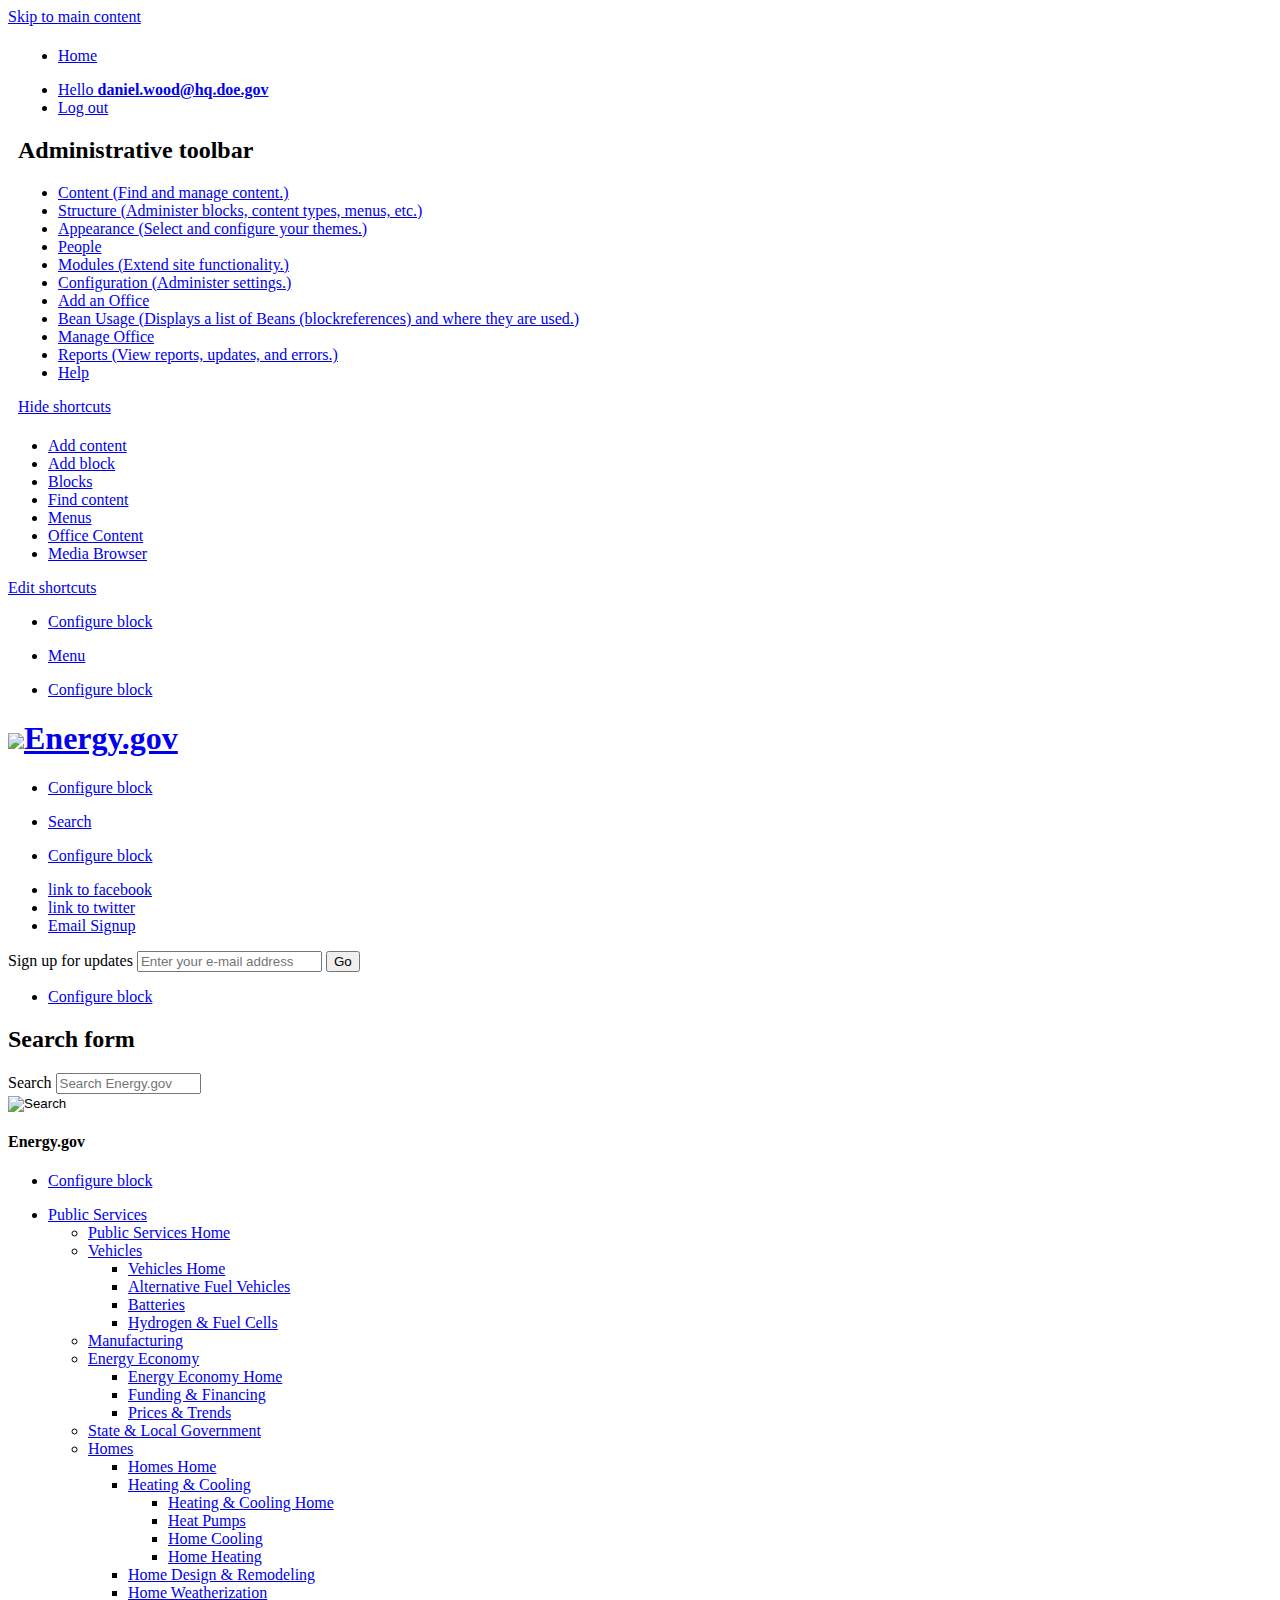
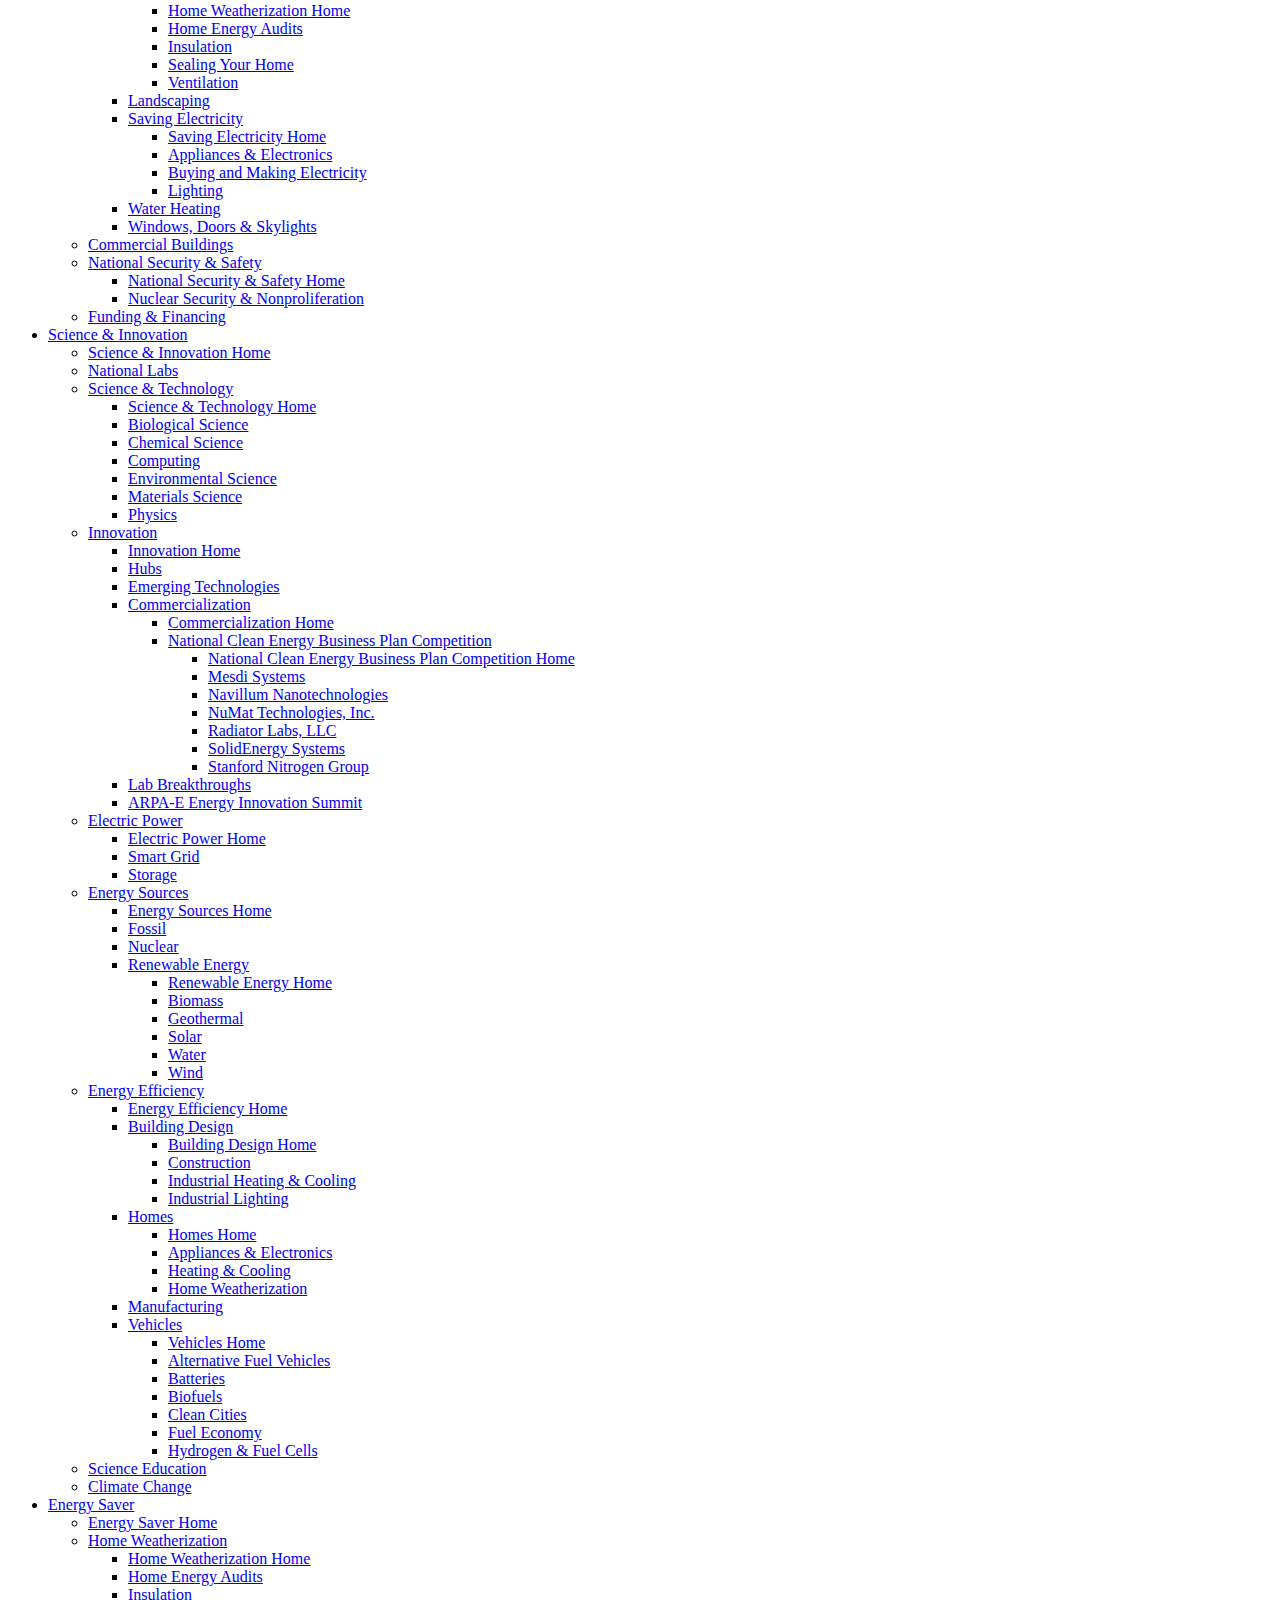
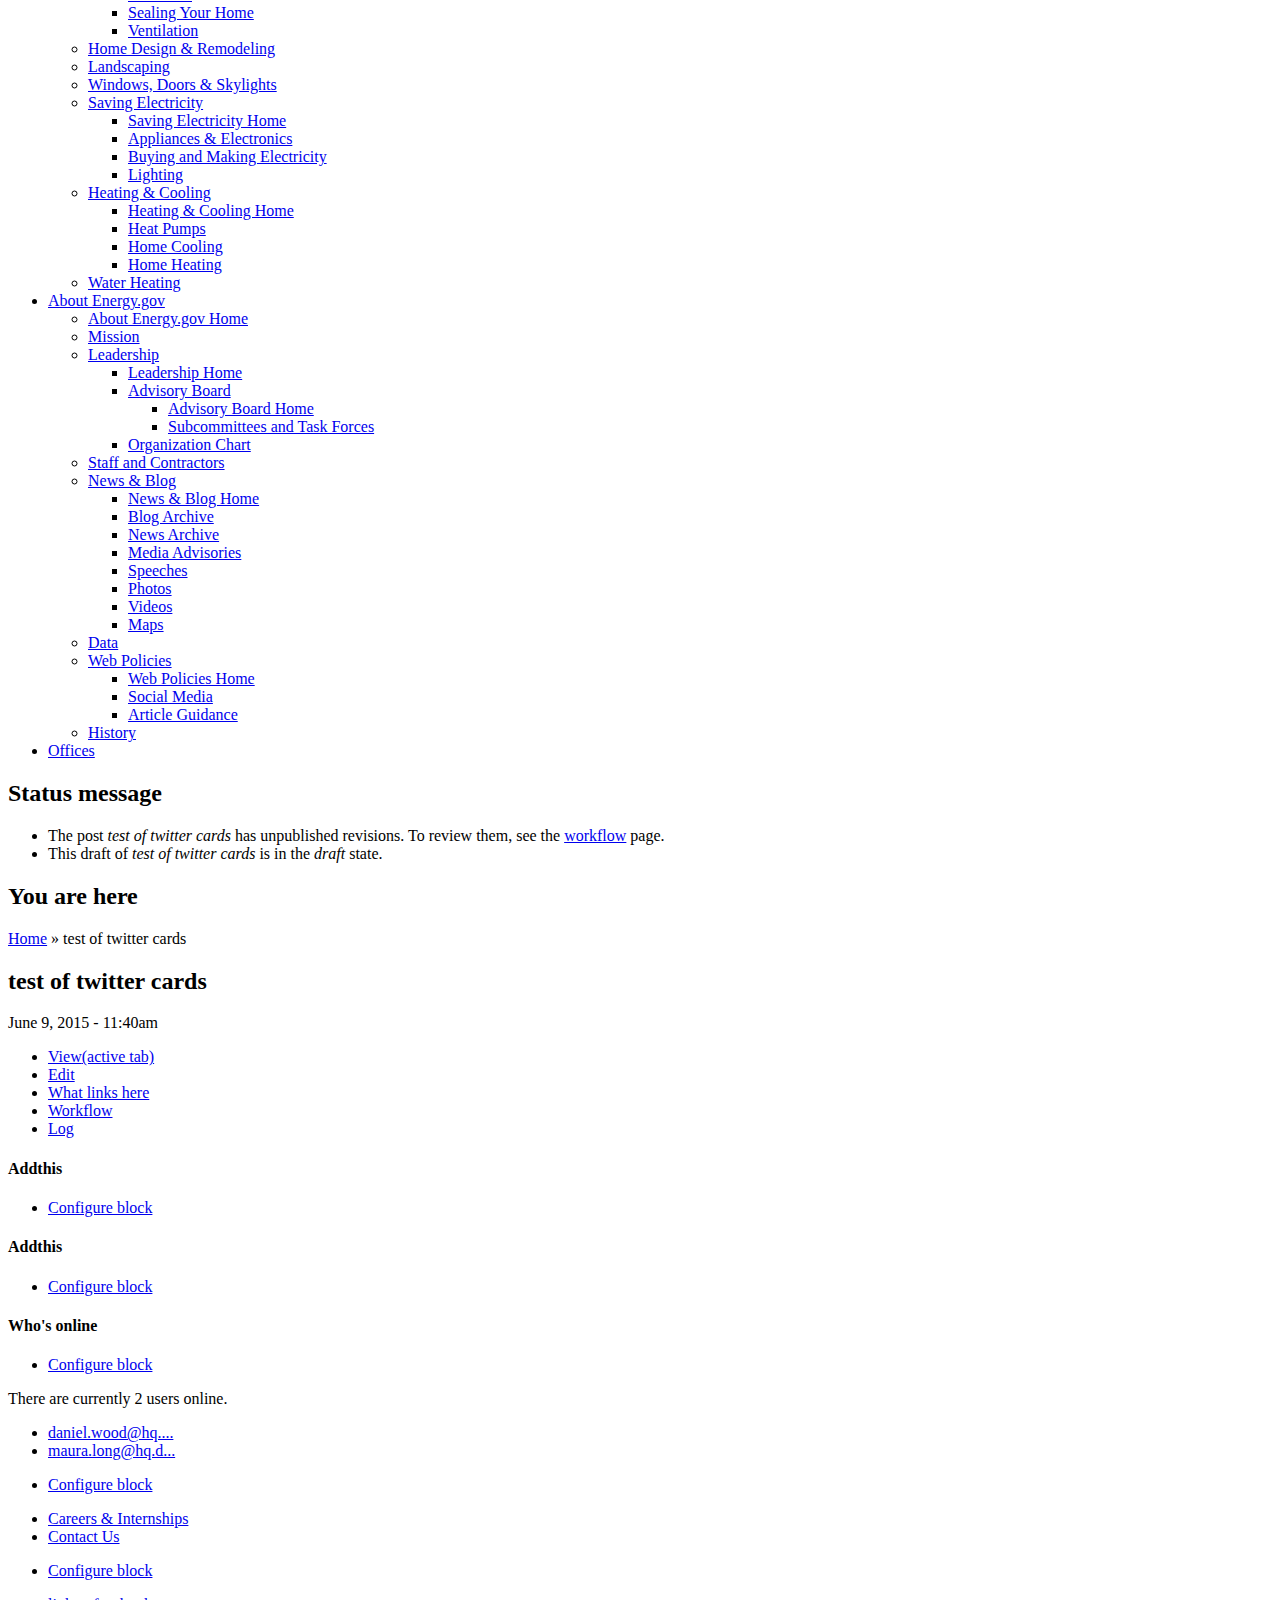
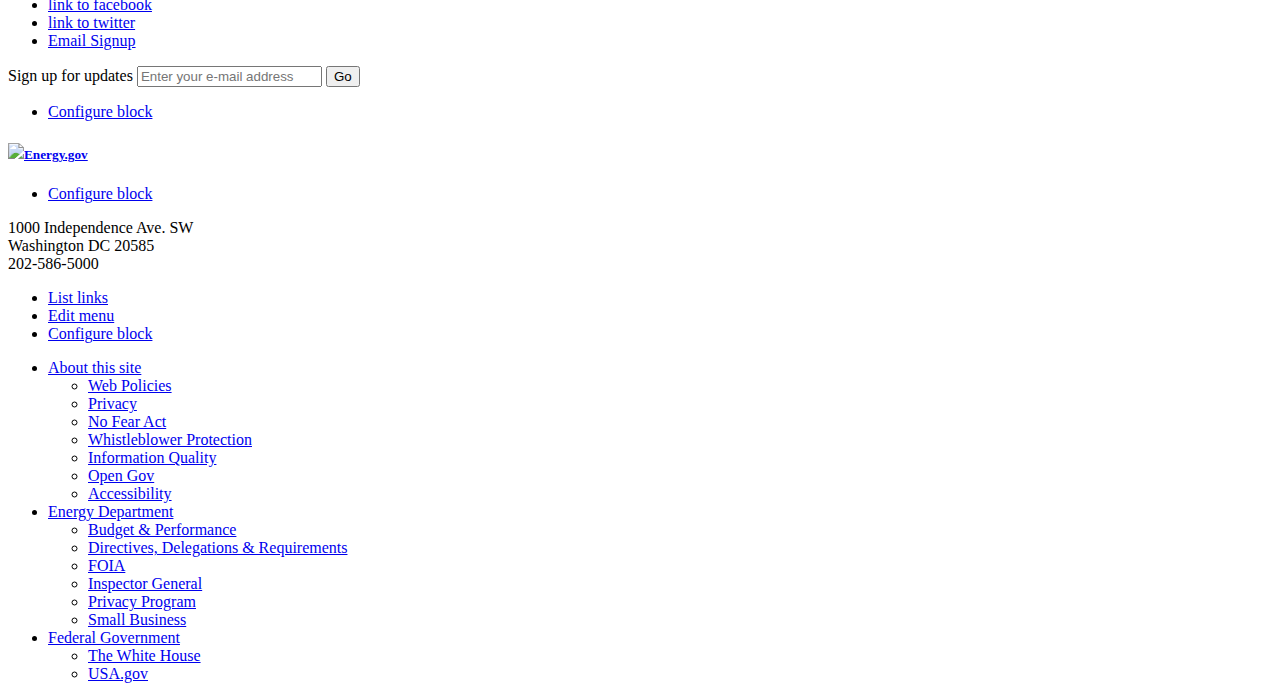
==== commit 8545683f: "update" ====
--- a/index.html
+++ b/index.html
@@ -1,130 +1,169 @@
+
 <!DOCTYPE html>
-<!-- saved from url=(0058)http://stage.cms.doe.gov/articles/test-twitter-meta-tags-2 -->
-<html lang="en" xmlns="http://www.w3.org/1999/xhtml" xml:lang="en" dir="ltr" prefix="og: http://opengraphprotocol.org/schema/ content: http://purl.org/rss/1.0/modules/content/ dc: http://purl.org/dc/terms/ foaf: http://xmlns.com/foaf/0.1/ og: http://ogp.me/ns# rdfs: http://www.w3.org/2000/01/rdf-schema# sioc: http://rdfs.org/sioc/ns# sioct: http://rdfs.org/sioc/types# skos: http://www.w3.org/2004/02/skos/core# xsd: http://www.w3.org/2001/XMLSchema#" class="js"><!--<![endif]--><head profile="http://www.w3.org/1999/xhtml/vocab"><meta http-equiv="Content-Type" content="text/html; charset=UTF-8"><script type="text/javascript" src="./Test of Twitter meta tags 2   Department of Energy (Stage)_files/widgets.js"></script><script src="./Test of Twitter meta tags 2   Department of Energy (Stage)_files/cb=gapi.loaded_1" async=""></script><script src="./Test of Twitter meta tags 2   Department of Energy (Stage)_files/cb=gapi.loaded_0" async=""></script><script type="text/javascript" src="./Test of Twitter meta tags 2   Department of Energy (Stage)_files/plusone.js" gapi_processed="true"></script><script type="text/javascript" src="./Test of Twitter meta tags 2   Department of Energy (Stage)_files/widgets.js"></script>
+
+<!--[if lt IE 7 ]> <html class="lt-ie10 lt-ie9 lt-ie8 lt-ie7 ie6" lang="en" xmlns="http://www.w3.org/1999/xhtml" xml:lang="en" dir="ltr" prefix="og: http://opengraphprotocol.org/schema/ content: http://purl.org/rss/1.0/modules/content/ dc: http://purl.org/dc/terms/ foaf: http://xmlns.com/foaf/0.1/ og: http://ogp.me/ns# rdfs: http://www.w3.org/2000/01/rdf-schema# sioc: http://rdfs.org/sioc/ns# sioct: http://rdfs.org/sioc/types# skos: http://www.w3.org/2004/02/skos/core# xsd: http://www.w3.org/2001/XMLSchema#"> <![endif]-->
+<!--[if IE 7 ]>    <html class="lt-ie10 lt-ie9 lt-ie8 ie7" lang="en" xmlns="http://www.w3.org/1999/xhtml" xml:lang="en" dir="ltr" prefix="og: http://opengraphprotocol.org/schema/ content: http://purl.org/rss/1.0/modules/content/ dc: http://purl.org/dc/terms/ foaf: http://xmlns.com/foaf/0.1/ og: http://ogp.me/ns# rdfs: http://www.w3.org/2000/01/rdf-schema# sioc: http://rdfs.org/sioc/ns# sioct: http://rdfs.org/sioc/types# skos: http://www.w3.org/2004/02/skos/core# xsd: http://www.w3.org/2001/XMLSchema#"> <![endif]-->
+<!--[if IE 8 ]>    <html class="lt-ie10 lt-ie9 ie8" lang="en" xmlns="http://www.w3.org/1999/xhtml" xml:lang="en" dir="ltr" prefix="og: http://opengraphprotocol.org/schema/ content: http://purl.org/rss/1.0/modules/content/ dc: http://purl.org/dc/terms/ foaf: http://xmlns.com/foaf/0.1/ og: http://ogp.me/ns# rdfs: http://www.w3.org/2000/01/rdf-schema# sioc: http://rdfs.org/sioc/ns# sioct: http://rdfs.org/sioc/types# skos: http://www.w3.org/2004/02/skos/core# xsd: http://www.w3.org/2001/XMLSchema#"> <![endif]-->
+<!--[if IE 9 ]>    <html class="lt-ie10 ie9" lang="en" xmlns="http://www.w3.org/1999/xhtml" xml:lang="en" dir="ltr" prefix="og: http://opengraphprotocol.org/schema/ content: http://purl.org/rss/1.0/modules/content/ dc: http://purl.org/dc/terms/ foaf: http://xmlns.com/foaf/0.1/ og: http://ogp.me/ns# rdfs: http://www.w3.org/2000/01/rdf-schema# sioc: http://rdfs.org/sioc/ns# sioct: http://rdfs.org/sioc/types# skos: http://www.w3.org/2004/02/skos/core# xsd: http://www.w3.org/2001/XMLSchema#"> <![endif]-->
+<!--[if (gte IE 9)|!(IE)]><!--> <html lang="en" xmlns="http://www.w3.org/1999/xhtml" xml:lang="en" dir="ltr" prefix="og: http://opengraphprotocol.org/schema/ content: http://purl.org/rss/1.0/modules/content/ dc: http://purl.org/dc/terms/ foaf: http://xmlns.com/foaf/0.1/ og: http://ogp.me/ns# rdfs: http://www.w3.org/2000/01/rdf-schema# sioc: http://rdfs.org/sioc/ns# sioct: http://rdfs.org/sioc/types# skos: http://www.w3.org/2004/02/skos/core# xsd: http://www.w3.org/2001/XMLSchema#"> <!--<![endif]-->
+
+<head profile="http://www.w3.org/1999/xhtml/vocab">
+  <meta http-equiv="X-UA-Compatible" content="IE=edge" />
+<meta http-equiv="Content-Type" content="text/html; charset=utf-8" />
+<meta property="og:phone_number" content="202-586-5000" />
+<meta property="og:country-name" content="USA" />
+<link rel="shortcut icon" href="https://stage.cms.doe.gov/sites/all/themes/energy/favicon.ico" type="image/vnd.microsoft.icon" />
+<meta property="fb:admins" content="10718899,1407911,20010394,13004794,207303407,203176,747807274,100001088239132,1384028141" />
+<meta property="og:postal-code" content="20585" />
+<script type="text/javascript" src="/sites/all/themes/energy/scripts/Federated-Analytics.js"></script>
+<meta property="og:site_name" content="Energy.gov" />
+<meta property="og:locality" content="Washington D.C." />
+<meta property="og:description" content="test of twitter cards" />
+<meta property="og:image" content="http://energy.gov/sites/prod/files/DOE_Seal_Color_042808.png" />
+<meta property="og:title" content="test of twitter cards" />
+<meta property="og:type" content="government" />
+<meta property="og:street-address" content="1000 Independence Ave. SW" />
+<meta property="og:url" content="https://stage.cms.doe.gov/articles/test-twitter-cards" />
+<meta name="generator" content="Drupal 7 (http://drupal.org)" />
+<link rel="canonical" href="https://stage.cms.doe.gov/articles/test-twitter-cards" />
+<link rel="shortlink" href="https://stage.cms.doe.gov/node/1071829" />
+<meta name="twitter:card" content="summary" />
+<meta name="twitter:url" content="https://stage.cms.doe.gov/articles/test-twitter-cards" />
+<meta name="twitter:title" content="test of twitter cards 2" />
+<meta name="twitter:site" content="@ENERGY" />
+<meta name="twitter:description" content="This is Summary " />
+  <title>test of twitter cards | Department of Energy (Stage)</title>
+  <link type="text/css" rel="stylesheet" href="https://stage.cms.doe.gov/sites/stage/files/css/css_TGaBphsnUDcMhA1Dt8eo8PB3PTWGs2soCX0VwNcOFPk.css" media="all" />
+<link type="text/css" rel="stylesheet" href="https://stage.cms.doe.gov/sites/stage/files/css/css_1kF33EODTO5gDyEbdpAfYzMKbjG3ottD1s5np0BNI8U.css" media="all" />
+<link type="text/css" rel="stylesheet" href="https://stage.cms.doe.gov/sites/stage/files/css/css_MMG1LtDX6d1atE-OVNkhnEhIMbOY6epmboayewwKRTE.css" media="all" />
+<link type="text/css" rel="stylesheet" href="//fast.fonts.com/t/1.css?apiType=css&amp;projectid=b893a4ff-9ea3-4ce8-bf77-c8d3e3a3de97" media="all" />
+<link type="text/css" rel="stylesheet" href="https://stage.cms.doe.gov/sites/stage/files/css/css_0DtbgheXejWShIXXYhDrVPdA4aHZPJffAP02TZyMn1A.css" media="all" />
+<link type="text/css" rel="stylesheet" href="https://stage.cms.doe.gov/sites/stage/files/css/css_k3TZC4Y4X-avUIuBWIeoLwDKr4-bv98LPY56uSpoFis.css" media="all" />
+<style type="text/css" media="all">
+<!--/*--><![CDATA[/*><!--*/
+div#toolbar div.toolbar-menu{padding:5px 50px 5px 10px !important;}
+
+/*]]>*/-->
+</style>
+  <meta name="viewport" content="width=device-width, maximum-scale=2, minimum-scale=1, initial-scale=1, user-scalable=yes" />
+</head>
+<body class="html not-front logged-in no-sidebars page-node page-node- page-node-1071829 node-type-article og-context og-context-taxonomy-term og-context-taxonomy-term-31 toolbar toolbar-drawer " >
+  <div id="skip-link">
+    <a href="#main-content" class="element-invisible element-focusable">Skip to main content</a>
+  </div>
+    <div class="region region-page-top">
+    <div id="toolbar" class="toolbar overlay-displace-top clearfix">
+  <div class="toolbar-menu clearfix">
+    <ul id="toolbar-home"><li class="home first last"><a href="/" class=""><span><span class="home-link">Home</span></span></a></li>
+</ul>    <ul id="toolbar-user"><li class="account first"><a href="/user" class=""><span>Hello <strong>daniel.wood@hq.doe.gov</strong></span></a></li>
+<li class="logout last"><a href="/user/logout" class=""><span>Log out</span></a></li>
+</ul>    <h2 class="element-invisible">Administrative toolbar</h2><ul id="toolbar-menu"><li class="menu-86711 path-admin-content first"><a href="/admin/content" class=""><span><span class="icon"></span>Content <span class="element-invisible">(Find and manage content.)</span></span></a></li>
+<li class="menu-86746 path-admin-structure"><a href="/admin/structure" class=""><span><span class="icon"></span>Structure <span class="element-invisible">(Administer blocks, content types, menus, etc.)</span></span></a></li>
+<li class="menu-86701 path-admin-appearance"><a href="/admin/appearance" class=""><span><span class="icon"></span>Appearance <span class="element-invisible">(Select and configure your themes.)</span></span></a></li>
+<li class="menu-86736 path-admin-people"><a href="/admin/people" class=""><span><span class="icon"></span>People</span></a></li>
+<li class="menu-86731 path-admin-modules"><a href="/admin/modules" class=""><span><span class="icon"></span>Modules <span class="element-invisible">(Extend site functionality.)</span></span></a></li>
+<li class="menu-86706 path-admin-config"><a href="/admin/config" class=""><span><span class="icon"></span>Configuration <span class="element-invisible">(Administer settings.)</span></span></a></li>
+<li class="menu-108246 path-admin-add-office"><a href="/admin/add-office" class=""><span><span class="icon"></span>Add an Office</span></a></li>
+<li class="menu-109206 path-admin-reports-bean-usage"><a href="/admin/reports/bean/usage" class=""><span><span class="icon"></span>Bean Usage <span class="element-invisible">(Displays a list of Beans (blockreferences) and where they are used.)</span></span></a></li>
+<li class="menu-86726 path-admin-offices"><a href="/admin/offices" class=""><span><span class="icon"></span>Manage Office</span></a></li>
+<li class="menu-86741 path-admin-reports"><a href="/admin/reports" class=""><span><span class="icon"></span>Reports <span class="element-invisible">(View reports, updates, and errors.)</span></span></a></li>
+<li class="menu-89581 path-https:--cms-support.doe.gov- last"><a href="https://cms-support.doe.gov/" class=""><span><span class="icon"></span>Help</span></a></li>
+</ul>          <a href="/toolbar/toggle?destination=node/1071829" class="toggle"><span>Hide shortcuts</span></a>      </div>
+
+  <div class="toolbar-drawer clearfix">
+    <div class="toolbar-shortcuts"><ul class="menu"><li class="first leaf"><a href="/node/add" class=""><span>Add content</span></a></li>
+<li class="leaf"><a href="/block/add" class=""><span>Add block</span></a></li>
+<li class="leaf"><a href="/admin/content/blocks" class=""><span>Blocks</span></a></li>
+<li class="leaf"><a href="/admin/content" class=""><span>Find content</span></a></li>
+<li class="leaf"><a href="/admin/structure/menu" class=""><span>Menus</span></a></li>
+<li class="leaf"><a href="/admin/offices" class=""><span>Office Content</span></a></li>
+<li class="last leaf"><a href="/admin/content/media_browser" class=""><span>Media Browser</span></a></li>
+</ul></div><a href="/admin/config/user-interface/shortcut/shortcut-set-1" class=""><span>Edit shortcuts</span></a>  </div>
+</div>
+  </div>
   
-<meta name="twitter:site" content="@ENERGY">
-<meta name="twitter:card" content="summary_large_image">
-<link rel="shortcut icon" href="http://stage.cms.doe.gov/sites/all/themes/energy/favicon.ico" type="image/vnd.microsoft.icon">
-<meta property="og:title" content="Test of Twitter meta tags 2">
-<meta name="twitter:title" content="This is a test of the card title">
-<meta name="twitter:description" content="This is summary area of the card">
-<meta http-equiv="X-UA-Compatible" content="IE=edge">
-<meta name="twitter:image" content="http://placehold.it/350x150">
-<meta name="twitter:url" content="http://stage.cms.doe.gov/articles/test-twitter-meta-tags-2">
-<script type="text/javascript" async="" src="./Test of Twitter meta tags 2   Department of Energy (Stage)_files/ga.js"></script><script src="./Test of Twitter meta tags 2   Department of Energy (Stage)_files/enquire.min.js"></script><script src="./Test of Twitter meta tags 2   Department of Energy (Stage)_files/addthis_widget.js"></script><script type="text/javascript" async="" src="./Test of Twitter meta tags 2   Department of Energy (Stage)_files/ga.js"></script><script type="text/javascript" src="./Test of Twitter meta tags 2   Department of Energy (Stage)_files/Federated-Analytics.js"></script><style type="text/css"></style>
-<meta property="fb:admins" content="10718899,1407911,20010394,13004794,207303407,203176,747807274,100001088239132,1384028141">
-<meta property="og:street-address" content="1000 Independence Ave. SW">
-<meta property="og:locality" content="Washington D.C.">
-<meta property="og:url" content="http://stage.cms.doe.gov/articles/test-twitter-meta-tags-2">
-<meta property="og:type" content="government">
-<meta property="og:description" content="Test of Twitter meta tags 2">
-<meta property="og:image" content="http://stage.cms.doe.gov/sites/stage/files/styles/imagelink_320/public/enhanced-14836-1414320930-8_0.jpg?itok=0usrPM-k">
-<meta property="og:postal-code" content="20585">
-<meta property="og:country-name" content="USA">
-<meta property="og:site_name" content="Energy.gov">
-<meta property="og:phone_number" content="202-586-5000">
-<meta name="generator" content="Drupal 7 (http://drupal.org)">
-<link rel="canonical" href="./Test of Twitter meta tags 2   Department of Energy (Stage)_files/Test of Twitter meta tags 2   Department of Energy (Stage).html">
-<link rel="shortlink" href="http://stage.cms.doe.gov/node/1060030">
-<meta name="twitter:card" content="summary">
-<meta name="twitter:url" content="http://stage.cms.doe.gov/articles/test-twitter-meta-tags-2">
-<meta name="twitter:title" content="Test of Twitter meta tags 2">
-  <title>Test of Twitter meta tags 2 | Department of Energy (Stage)</title>
-  <link type="text/css" rel="stylesheet" href="./Test of Twitter meta tags 2   Department of Energy (Stage)_files/css_TGaBphsnUDcMhA1Dt8eo8PB3PTWGs2soCX0VwNcOFPk.css" media="all">
-<link type="text/css" rel="stylesheet" href="./Test of Twitter meta tags 2   Department of Energy (Stage)_files/css_MMG1LtDX6d1atE-OVNkhnEhIMbOY6epmboayewwKRTE.css" media="all">
-<link type="text/css" rel="stylesheet" href="./Test of Twitter meta tags 2   Department of Energy (Stage)_files/1.css" media="all">
-<link type="text/css" rel="stylesheet" href="./Test of Twitter meta tags 2   Department of Energy (Stage)_files/css_yEkx68PpAb-vcCGvsfWOXooJDwVjhqgTwEtGOsDEoGc.css" media="all">
-<link type="text/css" rel="stylesheet" href="./Test of Twitter meta tags 2   Department of Energy (Stage)_files/css_k3TZC4Y4X-avUIuBWIeoLwDKr4-bv98LPY56uSpoFis.css" media="all">
-  <meta name="viewport" content="width=device-width, maximum-scale=2, minimum-scale=1, initial-scale=1, user-scalable=yes">
-<style type="text/css">#at16lb{display:none;position:absolute;top:0;left:0;width:100%;height:100%;z-index:1001;background-color:#000;opacity:.001}#at20mc,#at_email,#at16pib,#at16pc,#at16pi,#at_share,#at_complete,#at_success,#at_error{position:static!important}#at20mc{left:0;top:0;float:none}#at20mc a{color:#36b}#at20mc div{float:none}.at15dn{display:none}.at15a{border:0;height:0;margin:0;padding:0;width:230px}.atnt{text-align:center!important;padding:6px 0 0!important;height:24px!important}.atnt a{text-decoration:none;color:#36b}.atnt a:hover{text-decoration:underline}#at16recap,#at_msg,#at16p label,#at16nms,#at16sas,#at_share .at_item,#at16p{line-height:1em}#at16recap,#at_msg,#at16p label,#at16nms,#at16sas,#at_share .at_item,#at16p,#at15s,#at16p form input,#at16p textarea{font-family:arial,helvetica,tahoma,verdana,sans-serif!important;font-size:12px!important;outline-style:none;outline-width:0}#at16p form input,#at16p textarea{line-height:1em}* html #at15s.mmborder{position:absolute!important}#at15s.mmborder{position:fixed!important;width:250px!important}#at20mc div.at15sie6{color:#4c4c4c!important;width:256px!important}#at15s{background:url([data-uri]);float:none;line-height:1em;margin:0;overflow:visible;padding:5px;text-align:left;position:absolute}#at15s a,#at15s span{outline:0;direction:ltr;text-transform:none}.at4-icon{display:inline-block;background-repeat:no-repeat;background-position:top left;margin:0;overflow:hidden;text-indent:-9999em;cursor:pointer}.at4-icon,.addthis_16x16_style .at4-icon,.addthis_16x16_white_style .at4-icon,.addthis_default_style .at4-icon,.at-16x16{width:16px;height:16px;line-height:16px;background-size:16px!important}.addthis_32x32_style .at4-icon,.addthis_32x32_white_style .at4-icon,.at-32x32{width:32px;height:32px;line-height:32px;background-size:32px!important}.addthis_24x24_style .at4-icon,.addthis_24x24_white_style .at4-icon,.at-24x24{width:24px;height:24px;line-height:24px;background-size:24px!important}.addthis_20x20_style .at4-icon,.addthis_20x20_white_style .at4-icon,.at-20x20{width:20px;height:20px;line-height:20px;background-size:20px!important}.circular.aticon,.circular .at4-icon,.at4-icon.circular{border-radius:50%}.rounded .at4-icon,.at4-icon.rounded{border-radius:4px}.at4-icon-left{float:left}#at15s .at4-icon{background-size:16px;width:16px;height:16px;padding:0;background-position:top left;text-indent:20px;overflow:visible;white-space:nowrap;display:inline-block;line-height:16px}.at4-follow-container .at4-icon,.sortable-list-container .at4-icon,.at-follow-tbx-element .addthis_vertical_style .at4-icon{margin-right:5px}html>body #at15s{width:250px!important}#at20mc .atm.at15satmie6{width:150px!important}#at20mc .atm.at15satmie6,#at15s.atm{background:none!important;padding:0!important}#at15s.atm{width:160px!important}#at15s.atiemode2{width:252px!important}#at15s_inner{background:#fff;border:1px solid #fff;margin:0}#at15s_head{position:relative;background:#f2f2f2;padding:4px;cursor:default;border-bottom:1px solid #e5e5e5}.at15s_head_success{background:#cafd99!important;border-bottom:1px solid #a9d582!important}.at15s_head_success span,.at15s_head_success a{color:#000!important;text-decoration:none}#at15s_brand,#at16_brand,#at15sptx{position:absolute}#at15s_brand{top:4px;right:4px}.at15s_brandx{right:20px!important}a#at15sptx{top:4px;right:4px;text-decoration:none;color:#4c4c4c;font-weight:700}.at15sie6 a#at15sptx,#at15s.atiemode2 a#at15sptx{right:8px}#at15sptx:hover{text-decoration:underline}#at16_brand{top:5px;right:30px;cursor:default}#at_hover{padding:4px}#at_hover .at_item,#at_share .at_item{background:#fff!important;float:left!important;color:#4c4c4c!important}#at_hover .at_bold{font-weight:700;color:#000!important}#at16nms{padding:4px 5px;display:none}#at16sas{clear:left;padding:16px 5px}#at_hover .at_item{width:112px!important;padding:2px 3px!important;margin:1px;text-decoration:none!important}#at_hover .at_item.atiemode2{width:114px!important}#at_hover .at_item:hover,#at_hover .at_item:focus,#at_hover .at_item.athov{margin:0!important}#at_hover .at_item:hover,#at_hover .at_item:focus,#at_hover .at_item.athov,#at16ps .at_item:focus,#at_share .at_item:hover,#at_share .at_item.athov{background:#f2f2f2!important;border:1px solid #e5e5e5;color:#000!important;text-decoration:none}.ipad #at_hover .at_item:focus{background:#fff!important;border:1px solid #fff}* html #at_hover .at_item{border:1px solid #fff}* html #at_hover .at_item.athov{border:1px solid #e5e5e5!important;margin:1px!important}#at_email15{padding-top:5px}.at15e_row{height:28px}.at15e_row label,.at15e_row span{padding-left:10px!important;display:block!important;width:60px!important;float:left!important}.at15e_row input,.at15e_row textarea{display:block!important;width:150px!important;float:left!important;background:#fff!important;border:1px solid #ccc!important;color:#333!important;font-size:11px!important;font-weight:400!important;padding:0!important}#at_email label,#at_email input,#at_email textarea{font-size:11px!important}#at_email #at16meo{margin:15px 0 0 2px}#at16meo span{float:left;margin-right:5px;padding-top:4px}#at16meo a{float:left;margin:0}#at_sending{top:130px;left:110px;position:absolute;text-align:center}#at_sending img{padding:10px}.at15t{display:block!important;height:16px!important;line-height:16px!important;padding-left:20px!important;background:url(//s7.addthis.com/static/ddbebb8cb40696c0a7b386de987e5a0e.png) no-repeat left;background-position:0 0;text-align:left}.at15t,.addthis_button{cursor:pointer}.addthis_toolbox a.at300b,.addthis_toolbox a.at300m{width:auto}.addthis_toolbox.addthis_vertical_style{width:140px}.addthis_toolbox.addthis_close_style .addthis_button_google_plusone{width:65px;overflow:hidden}.addthis_toolbox.addthis_close_style .addthis_button_facebook_like{width:85px;overflow:hidden}.addthis_toolbox.addthis_close_style .addthis_button_tweet{width:90px;overflow:hidden}.addthis_button_facebook_like .fb_iframe_widget{line-height:100%}.addthis_button_facebook_like iframe.fb_iframe_widget_lift{max-width:none}.addthis_toolbox span.addthis_follow_label{display:none}.addthis_toolbox.addthis_vertical_style span.addthis_follow_label{display:block}.addthis_toolbox.addthis_vertical_style a{display:block;margin-bottom:5px}.addthis_toolbox.addthis_vertical_style.addthis_32x32_style a{line-height:32px;height:32px}.addthis_toolbox.addthis_vertical_style .at300bs{margin-right:4px;float:left}.addthis_toolbox.addthis_20x20_style span{line-height:20px;*height:20px}.addthis_toolbox.addthis_32x32_style span{line-height:32px;*height:32px}.addthis_toolbox.addthis_pill_combo_style a,.addthis_toolbox.addthis_pill_combo_style .addthis_button_compact .at15t_compact{float:left}.addthis_toolbox.addthis_pill_combo_style a.addthis_button_tweet{margin-top:-2px}.addthis_toolbox.addthis_pill_combo_style .addthis_button_compact .at15t_compact{margin-right:4px}.addthis_default_style .addthis_separator{margin:0 5px;display:inline}div.atclear{clear:both}.addthis_default_style .addthis_separator,.addthis_default_style .at300b,.addthis_default_style .at4-icon,.addthis_default_style .at300bo,.addthis_default_style .at300m,.addthis_default_style .at300bs{float:left}.at300b img,.at300bo img{border:0}a.at300b .at4-icon,a.at300m .at4-icon{display:block}.addthis_default_style .at300b,.addthis_default_style .at300bo,.addthis_default_style .at300m{padding:0 2px}.at300b,.at300bo,.at300m,.at300bs{cursor:pointer}.addthis_button_facebook_like.at300b:hover,.addthis_button_facebook_send.at300b:hover,.addthis_button_facebook_like.at300bs:hover,.addthis_button_facebook_send.at300bs:hover{opacity:1;-ms-filter:"progid:DXImageTransform.Microsoft.Alpha(Opacity=100)";filter:alpha(opacity=100)}.addthis_20x20_style .dummy .at300bs,.addthis_20x20_style .at300bs,.addthis_20x20_style .at15t{background:url(//s7.addthis.com/static/bdefd1b2a9bd0d19c5bb01fa33d5378b.png) no-repeat left;overflow:hidden;display:block;height:20px!important;width:20px!important;line-height:20px!important}.addthis_32x32_style .dummy .at300bs,.addthis_32x32_style .at300bs,.addthis_32x32_style .at15t{overflow:hidden;display:block;height:32px!important;width:32px!important;line-height:32px!important}.at300bs{background-position:0 0}.at300bs,.at16nc{overflow:hidden;display:block;height:16px;width:16px;line-height:16px!important}.at16t{padding-left:20px!important;width:auto;cursor:pointer;text-align:left;overflow:visible!important}#at_feed{display:none;padding:10px;height:300px}#at_feed span{margin-bottom:10px;font-size:12px}#at_feed div{width:102px!important;height:26px!important;line-height:26px!important;float:left!important;margin-right:68px}#at_feed div.at_litem{margin-right:0}#at_feed a{margin:10px 0;height:17px;line-height:17px}#at_feed.atused .fbtn{background:url(//s7.addthis.com/static/r05/feed00.gif) no-repeat;float:left;width:102px;cursor:pointer;text-indent:-9000px}#at_feed .fbtn.bloglines{background-position:0 0!important;width:94px;height:20px!important;line-height:20px!important;margin-top:8px!important}#at_feed .fbtn.yahoo{background-position:0 -20px!important}#at_feed .fbtn.newsgator,.fbtn.newsgator-on{background-position:0 -37px!important}#at_feed .fbtn.technorati{background-position:0 -71px!important}#at_feed .fbtn.netvibes{background-position:0 -88px!important}#at_feed .fbtn.pageflakes{background-position:0 -141px!important}#at_feed .fbtn.feedreader{background-position:0 -172px!important}#at_feed .fbtn.newsisfree{background-position:0 -207px!important}#at_feed .fbtn.google{background-position:0 -54px!important;width:104px}#at_feed .fbtn.winlive{background-position:0 -105px!important;width:100px;height:19px!important;line-height:19px;margin-top:9px!important}#at_feed .fbtn.mymsn{background-position:0 -158px;width:71px;height:14px!important;line-height:14px!important;margin-top:12px!important}#at_feed .fbtn.aol{background-position:0 -189px;width:92px;height:18px!important;line-height:18px!important}.addthis_default_style .at15t_expanded,.addthis_default_style .at15t_compact{margin-right:4px}#at16clb{font-size:16pt;font-family:"verdana bold",verdana,arial,sans-serif}#at_share .at_item{width:123px!important;padding:4px;margin-right:2px;border:1px solid #fff}#at16pm{background:#fff;width:298px;height:380px;text-align:left;border-right:1px solid #ccc;position:static}#at16pcc,#at16pccImg{position:fixed;top:0;left:0;width:100%;margin:0 auto;font-size:10px!important;color:#4c4c4c;padding:0;z-index:10000001;overflow:visible}#at16pccImg{height:100%}* html #at16pcc,#at16abifc{position:absolute}#at16abifc{overflow:hidden;margin:0;top:10px;left:10px;height:355px;width:492px;border:0}#at16abifc iframe{border:0;position:absolute;height:380px;width:516px;top:-10px;left:-10px}* html div#at16abifc.atiemode2{height:374px;width:482px}* html #at16abifc iframe{height:368px;left:-10px;top:-10px;overflow:hidden}#at16p{background:url([data-uri]);z-index:10000001;width:300px;padding:10px;margin:-185px auto 0 -155px}#at16p,#atie6ifh,#atie6cmifh{position:absolute;top:50%;left:50%;color:#5e5e5e}#atie6ifh,#atie6cmifh{font-family:arial,helvetica,tahoma,verdana,sans-serif;font-size:12px}#atie6ifh{width:322px;padding:0;height:381px;margin:-185px auto 0 -165px;z-index:100001}#atie6cmifh{width:240px;height:225px;z-index:100001}#atie6cmifh,#at_share{margin:0;padding:0}#at16ps{overflow-y:scroll;height:304px;padding:5px}a#at16pit{position:absolute;top:37px;right:10px;display:block;background:url([data-uri]) no-repeat;width:16px;height:20px;line-height:19px;margin-right:-17px;text-align:center;overflow:hidden;color:#36b}#at16pi{background:#e5e5e5;text-align:left;border:1px solid #ccc;border-bottom:0}#at16pi a{text-decoration:none;color:#36b}#at16p #at16abc{margin-left:2px!important}#at16pi a:hover{text-decoration:underline}#at16pt{position:relative;background:#f2f2f2;height:13px;padding:5px 10px}#at16pt h4,#at16pt a{font-weight:700}#at16pt h4{display:inline;margin:0;padding:0;font-size:12px;color:#4c4c4c;cursor:default}#at16pt a{position:absolute;top:5px;right:10px;color:#4c4c4c;text-decoration:none;padding:2px}#at15sptx:focus,#at16pt a:focus{outline:dotted thin}#at16pc form{margin:0}#at16pc form label{display:block;font-size:11px;font-weight:700;padding-bottom:4px;float:none;text-align:left}#at16pc form label span{font-weight:400;color:#4c4c4c;display:inline}#at_email form .abif{width:272px!important}#at_email textarea{height:55px!important;word-wrap:break-word}* html #at_email textarea{height:42px!important}*:first-child+html #at_email textarea{height:42px!important}#at_email label{width:220px}#at_email input,#at_email textarea{background:#fff;border:1px solid #bbb;width:272px!important;margin:0 0 8px;font-weight:400;padding:3px!important;font-family:arial,helvetica,tahoma,verdana,sans-serif;line-height:1.4em;color:#333}#at_email form .atfxmode2{width:279px!important}#at16pc form .at_ent{color:#333!important}#at16pc textarea{height:48px}#at16pc form input:focus,#at16pc textarea:focus{background:#fffff0;color:#333}#at16p .atbtn,#at16recap .atbtn{background:#fff;border:1px solid #b5b5b5;width:60px!important;padding:2px 4px;margin:0;margin-right:2px!important;font-size:11px!important;font-weight:700;color:#333;cursor:pointer}#at16p .atbtn:hover,#at16p .atbtn:focus,#at16recap .atbtn:hover,#at16recap .atbtn:focus{border-color:#444;color:#06c}#at16p .atrse,#at16recap .atrse{font-weight:400!important;color:#666;margin-left:2px!important}#atsb .atbtn{width:78px!important;margin:0!important}#at_email #ateml{text-align:right;font-size:10px;color:#999}#at16pc{height:343px!important;font-size:11px;text-align:left;color:#4c4c4c}#at_email{padding:5px 10px}#at16pc .tmsg{padding:4px 2px;text-align:right}#at16psf{position:relative;background:#f2f2f2 url([data-uri]) no-repeat center center;border-bottom:1px solid #ccc;height:20px;padding:4px 10px;text-align:center}* html #at16psf input,*:first-child+html #at16psf input{padding:0}#at16psf input,#at16psf input:focus{background:#fff;border:none;width:220px;margin:2px 0 0;color:#666;outline-style:none;outline-width:0;padding:2px 0 0;line-height:12px;font-family:arial,helvetica,tahoma,verdana,sans-serif;font-size:12px}#at16pcc .at_error,#at16recap .at_error{background:#f26d7d;border-bottom:1px solid #df5666;padding:5px 10px;color:#fff}#at16pcc #at_success{background:#d0fbda;border-bottom:1px solid #a8e7b7;padding:5px 10px;color:#4c4c4c}#at15pf,#at16pf{position:relative;box-sizing:content-box;-moz-box-sizing:content-box;-webkit-box-sizing:content-box;-o-box-sizing:content-box;background:#f2f2f2;height:12px;border-top:1px solid #e5e5e5}.ipad #at15pf{padding-top:4px;background:#fff}#at15pf a,#at16pf a,#at15pf span,#at16pf span{position:absolute;outline:none;padding:0;margin:0;overflow:hidden;font-size:10px;color:#4c4c4c;font-family:Arial,Helvetica,Sans-Serif;text-decoration:none}#at15pf a:hover,#at15pf a:focus,#at16pf a:hover,#at16pf a:focus{text-decoration:underline}#at15pf a.at-settings,#at16pf a.at-settings{left:75px;width:65px}#at15pf a.at-settingsclose,#at16pf a.at-settingsclose,#at15pf a.at-whatsthis{left:8px}#at16pf a.at-whatsthis{left:10px}#at16pf a#at-privacy,#at16pf a.at-privacy,#at16pf a.at-privacy-close{width:39px;left:140px}#at_complete{font-size:13pt;color:#47731d;text-align:center;padding-top:130px;height:208px!important;width:472px}#at_s_msg{margin-bottom:10px}.atabout{left:55px}.ac-about{right:20px}#at20mc a.ac-logo:hover{text-decoration:none!important}#at15pf .ac-logo,#at16pf .ac-logo{background:url([data-uri]) no-repeat left;padding-left:10px;top:0;right:2px}.ipad #at15pf .ac-logo{top:3px}#at15pf a.at-logo,#at16pf a.at-logo{background:url([data-uri]) no-repeat left 2px;padding-left:10px;right:10px;float:left}.at_baa{display:block;overflow:hidden;outline:none}#at15s #at16pf a{top:1px}#at16pc form #at_send{width:80px!important}#at16pp{color:#4c4c4c;position:absolute;top:12px;right:12px;font-size:11px}#at16pp label{font-size:11px!important}#at16ppc{padding:10px;width:179px}#at16pph{padding:5px 0 10px}#at16pph select{margin:5px 0 8px}#at16pp .atinp{width:156px}#at16ppb{background:#fff;border:1px solid #ccc;height:274px}#at16ep{height:16px;padding:8px}#at16ep a{display:block;height:16px;line-height:16px;padding-left:22px;margin-bottom:8px;font-size:12px}#at16ep a.at_gmail{background:url([data-uri]) no-repeat left}#at16ep a.at_hotmail{background:url([data-uri]) no-repeat left}#at16ep a.at_yahoo{background:url([data-uri]) no-repeat left}#at16ppf p#atsb{padding-top:20px;font-size:10px}#at16abr{margin-top:10px}#at16abr input{padding:0;margin:0 5px 0 0}#at16ppso{display:none;text-align:right;margin-top:2px}#at16ppa{background:#fff;border:1px solid #ccc;height:228px;width:178px;overflow:auto}#at16ppa a{display:block;white-space:nowrap;padding:4px 8px;font-size:12px!important}#at16eatdr{position:absolute;background:#fff;border-top:0;max-height:110px;overflow:auto;z-index:500;top:129px;left:21px;width:277px}* html #at_email #at16eatdr{top:115px!important;width:272px!important}*:first-child+html #at_email #at16eatdr{top:115px!important;width:272px!important}#at16eatdr a{display:block;overflow:hidden;border-bottom:1px dotted #eee;padding:4px 8px}#at16eatdr a:hover,#at16eatdr a.hover{background:#e0eefa;text-decoration:none;color:#333}#at_pspromo{height:130px;padding-top:10px}#at_pspromo,#at15psp{width:205px;padding-left:5px}#at_testpromo{font-size:12px;width:220px;display:none}.atm-i #at_pspromo{height:150px}.atm-i #at_testpromo,.atm-i #at_pspromo{width:140px}#at_testpromo input{width:200px}#at_promo .at-promo-content,#at_testpromo .at-promo-content{margin-top:12px}#at_promo .at-promo-btn,#at_testpromo .at-promo-btn{padding-top:10px}#at_promo h4{font-size:14px}#at_promo h4,#at_testpromo h4{font-family:arial,helvetica,tahoma,verdana,sans-serif;background:0;font-weight:700;margin:0 0 4px;padding:0;line-height:18px;height:36px}.atm-i #at_promo h4,.atm-i #at_testpromo h4{height:66px}#at_testpromo h4{font-size:13.5px}#at_promo h4 sup{font-size:11px;color:#ee6a44}#at_promo span{display:block}#_atssh{width:1px!important;height:1px!important;border:0!important}.at-promo-single{padding:2px 10px 10px;line-height:1.5em}.at-promo-single img{padding:3px}.at-promo-content img{margin-right:5px;margin-bottom:20px;float:left}#at20mc.ipad #at15s{background-color:#fff!important;background-image:none!important;border:1px solid #b7b7b7;padding:6px!important;-moz-border-radius:12px;-webkit-border-radius:12px;-moz-box-shadow:0 0 10px #000;-webkit-box-shadow:0 0 10px #000}#at20mc.ipad #at15s,html>body #at20mc.ipad #at15s{width:244px!important}#at20mc.ipad #at15s .at_item{padding:10px 15px!important;line-height:32px!important}#at20mc.ipad #at15pfpro,#at20mc.ipad #at15s_head{display:none!important}#at20mc.ipad #at_hover{padding:0 0 4px}#at20mc.ipad #at_hover .at_item{width:210px!important;font-size:18px;border-bottom:0;margin-bottom:0}#at20mc.ipad #at_hover .at_item:hover{background:#2095f0!important;text-decoration:none;color:#fff!important}#at20mc.ipad #at_hover .at15t{background-color:transparent!important;height:32px!important;width:200px!important;line-height:32px!important;padding-left:42px!important;padding-top:0!important}#at20mc.ipad #at16pf{background:#fff!important;border-top:none;line-height:12px}.addthis_textshare{display:block;background:url([data-uri]) no-repeat 0 0;width:44px;height:37px;line-height:28px;padding:0 0 0 28px;margin:0;text-decoration:none;font-family:helvetica,arial,sans-serif;font-size:12px;color:#fff;cursor:pointer}.addthis_textshare:hover{background-position:0 -37px;text-decoration:none}.at_img_share{position:absolute;opacity:0;background:url([data-uri]) repeat-x bottom;border:1px solid #ccc;width:23px;height:21px;line-height:21px;text-indent:-9999px;padding:0;margin:0;cursor:pointer;z-index:1000}.at_img_share:hover{border-color:#8b8b8b}.at_img_share .addthis_toolbox{width:180px;margin:0 auto}.atm{width:160px!important;margin:0;line-height:12px;letter-spacing:normal;font-family:arial,helvetica,tahoma,verdana,sans-serif;font-size:12px;color:#444;background:url([data-uri]);padding:4px}.atm-i{background:#fff;border:1px solid #d5d6d6;padding:0;margin:0;-webkit-box-shadow:1px 1px 5px rgba(0,0,0,.15);-moz-box-shadow:1px 1px 5px rgba(0,0,0,.15);box-shadow:1px 1px 5px rgba(0,0,0,.15)}.atm-s{margin:0!important;padding:0!important}.atm-s a:focus{border:transparent;outline:0;-webkit-transition:none;-moz-transition:none;transition:none}.atm-s a,#at_hover.atm-s a{display:block;text-decoration:none;padding:4px 10px;color:#235dab!important;font-weight:400;font-style:normal;-webkit-transition:none;-moz-transition:none;-ms-transition:none;-o-transition:none;transition:none}#at_hover.atm-s .at_bold{color:#235dab!important}.atm-s a:hover,#at_hover.atm-s a:hover{background:#2095f0;text-decoration:none;color:#fff!important}#at_hover.atm-s .at_bold{font-weight:700}#at_hover.atm-s a:hover .at_bold{color:#fff!important}.atm-s a span{padding-left:20px;direction:ltr}.atm-i #at15pf.atm-f-iemode2,.atm-i #at16pf.atm-f-iemode2{height:24px!important}.atm-i #atic_settings{padding-top:6px!important}.atm-i #atic_settings,.atm-f,#at15pf .atm-f{border:none!important;border-top:1px solid #d5d6d6!important;top:4px}.atm-f,#at15pf .atm-f{position:relative;background:none!important;padding:5px 10px;font-size:9px}.atm-f a{margin-right:4px;text-decoration:none!important;color:#939292!important;top:4px!important;font-weight:400;font-style:normal}.atm-f a:hover{color:#4f4f4f!important}.atm-f .atm-f-logo{position:absolute;top:5px;right:6px;background:url([data-uri]) no-repeat left;padding-left:10px}.at_a11y{position:absolute!important;top:auto!important;width:1px!important;height:1px!important;overflow:hidden!important}.at_a11y_container{margin:0;padding:0}.addthis_overlay_container{position:absolute}.addthis_overlay_toolbox{-webkit-border-top-left-radius:10px;-webkit-border-top-right-radius:10px;-moz-border-radius-topleft:10px;-moz-border-radius-topright:10px;border-top-left-radius:10px;border-top-right-radius:10px;padding:5px;background-color:#000;background-color:rgba(0,0,0,.6)}.linkServiceDiv{height:200px;width:400px;border:1px solid #000;background-color:#aaa}.at_redloading{background:url([data-uri]);height:16px;width:16px;background-repeat:no-repeat;margin:0 auto}.at-promo-single-dl-ch{width:120px;height:37px}.at-promo-single-dl-ff{width:120px;height:44px}.at-promo-single-dl-saf{width:120px;height:48px}.at-promo-single-dl-ie{width:129px;height:51px}.atPinBox{position:fixed;top:25%;left:35%;background:#fff;width:482px;margin:0 auto;overflow:auto;overflow-x:hidden;background:url([data-uri]);border-radius:8px;-webkit-border-radius:8px;-moz-border-radius:8px;padding:8px;font-family:arial,helvetica,tahoma,verdana,sans-serif;font-size:12px;color:#cfcaca;z-index:10000001}.atPinHdr{font-size:16px}.atPinHdr,.atPinWinHdr{display:block;background:#f1f1f1;border-bottom:1px solid #ccc;box-shadow:0 0 3px rgba(0,0,0,.1);-webkit-box-shadow:0 0 3px rgba(0,0,0,.1);-moz-box-shadow:0 0 3px rgba(0,0,0,.1);padding:8px 10px;line-height:16px;color:#8c7e7e}.atPinHdr img,.atPinWinHdr img{vertical-align:bottom;margin-left:5px;cursor:pointer}.atPinHdr span{vertical-align:top}.atPinHdr{height:16px}.atPinMn{background:#fff;padding:10px;height:296px;overflow:auto;overflow-x:hidden;text-align:center;position:relative}.atPinHdrMsg{left:20px}.atPinClose{width:12px;text-align:right;font-weight:700;position:absolute;right:15px;cursor:pointer}.atImgSpanOuter{position:relative;overflow:hidden;height:200px;width:200px;border:1px solid #a0a0a0;float:left;display:block;margin:10px;background-color:#fff}.atImgSpanInner img{cursor:pointer}.atImgSpanSize{position:absolute;bottom:0;left:0;right:0;display:block;background:#fff;height:22px;line-height:24px;color:#000;overflow:hidden;font-size:10px;zoom:1;filter:alpha(opacity=70);opacity:.7}.atImgActBtn{display:none;width:32px;height:32px;position:absolute;top:75px;left:80px;background-color:#fff}.atPinWin{font-family:arial,helvetica,tahoma,verdana,sans-serif;text-align:center}.atPinWinHdr{display:block;font-size:20px;height:20px;width:100%;position:fixed;z-index:1}.atPinWinMn{text-align:center;padding:40px 0 0;display:inline-block}.atImgMsg,.atImgIco{float:left}.atImgIco{margin-right:5px}.atNoImg{display:block;margin-top:40px;font-size:16px;line-height:16px;color:#8c7e7e}.at_PinItButton{display:block;width:40px;height:20px;padding:0;margin:0;background-image:url(//s7.addthis.com/static/t00/pinit00.png);background-repeat:no-repeat}.at_PinItButton:hover{background-position:0 -20px}.addthis_toolbox .addthis_button_pinterest_pinit{position:relative}.at-share-tbx-element .fb_iframe_widget span{vertical-align:baseline!important}.at3PinWinMn{text-align:center;padding:20px 0 0 20px;overflow:auto;height:437px}.at3ImgSpanOuter{position:relative;width:185px;height:185px;border:1px solid #dedede;margin:0 10px 10px 0;overflow:hidden;float:left}.at3ImgSpanOuter:hover{border-color:#3dadfc;box-shadow:0 0 3px #3dadfc;cursor:pointer}.at3ImgSpanOuter .atImgLB{display:block;position:absolute;top:0;bottom:0;left:0;right:0;z-index:1;background-color:rgba(0,0,0,.8);background-repeat:no-repeat;background-position:center center}#at3lb{position:fixed;top:0;right:0;left:0;bottom:0;z-index:16777270;display:none}.at3lblight{background-image:url([data-uri]);background:rgba(110,115,123,.65)}.at3lbdark{background-image:url([data-uri]);background:rgba(0,0,0,.5)}.at3lbnone{background:rgba(255,255,255,0)}#at3win{position:fixed;_position:absolute;top:15%;left:50%;margin-left:-320px;background:#fff;border:1px solid #d2d2d1;width:640px;-webkit-box-shadow:0 0 8px 4px rgba(0,0,0,.25);-moz-box-shadow:0 0 8px 4px rgba(0,0,0,.25);box-shadow:0 0 8px 4px rgba(0,0,0,.25);font-family:"helvetica neue",helvetica,arial,sans-serif;z-index:16777271;display:none;overflow:hidden}#at3win #at3winheader{position:relative;border-bottom:1px solid #d2d2d1;background:#f1f1f1;height:49px;cursor:default}#at3win #at3winheader p{position:absolute;top:16px;left:100px;width:475px;padding:0;margin:0;font-size:14px;line-height:18px;white-space:nowrap;overflow:hidden;text-overflow:ellipsis}#at3win #at3winheader h3{height:49px;text-align:left;line-height:49px;margin:0 50px 0 22px;border:0;padding:0 20px;font-size:16px;font-family:"helvetica neue",helvetica,arial,sans-serif;font-weight:700;text-shadow:0 1px #fff;color:#333;direction:ltr}#at3win #at3winheader h3.logoaddthis{padding-left:22px}#at3win #at3winheader .at3winheadersvc{display:inline-block;position:absolute;top:15px;left:20px;cursor:default!important;opacity:1!important}#at3win #at3winheader #at3winheaderclose{display:block;position:absolute;top:0;right:0;background-image:url([data-uri]);background-repeat:no-repeat;background-position:center center;border-left:1px solid #d2d2d1;width:49px;height:49px;line-height:49px;overflow:hidden;text-indent:-9999px;text-shadow:none;cursor:pointer}#at3win #at3winheader #at3winheaderclose:hover{background-color:#dedede}#at3win #at3wincontent{height:440px;position:relative}#at3winshare,#at3wincopy,#at3winemail{height:440px}#ate-promo .addthis_button_twitter .aticon-twitter{background-position:0 -64px!important}#at3wincontent,#at20mc{-moz-box-sizing:content-box;-webkit-box-sizing:content-box;-o-box-sizing:content-box;box-sizing:content-box}#at3win #at3wincontent.at3nowin{position:relative;height:400px;padding:20px;overflow:auto}#at3winfooter{position:relative;background:#fff;-moz-box-sizing:content-box;-webkit-box-sizing:content-box;-o-box-sizing:content-box;box-sizing:content-box;border-top:1px solid #d2d2d1;height:11px;_height:20px;line-height:11px;padding:5px 20px;font-size:11px;color:#666}#at3winfooter a{margin-right:10px;text-decoration:none;color:#666;float:left}#at3winfooter a:hover{text-decoration:none;color:#000}#at3logo{background:url(//s7.addthis.com/static/t00/at3logo-sm.gif) no-repeat left center!important;padding-left:10px}#at3privacy{position:absolute;top:5px;right:10px;background:url(//s7.addthis.com/static/t00/at3-privacy.gif) no-repeat right center!important;padding-right:14px}#at3winfilter{background:#f1f1f1;border-top:1px solid #fff;border-bottom:1px solid #d2d2d1;padding:13px 0;text-align:center}#at3winsvc-filter{background-repeat:no-repeat;background-position:right;background-image:url([data-uri]);border:1px solid #d2d2d1;padding:15px 38px 15px 12px;margin:0 auto;width:374px;text-align:left;font-size:18px;-webkit-border-radius:5px;-moz-border-radius:5px;border-radius:5px;box-shadow:inset 0 1px 2px rgba(0,0,0,.1);-webkit-box-shadow:inset 0 1px 2px rgba(0,0,0,.1);-moz-box-shadow:inset 0 1px 2px rgba(0,0,0,.1);color:#666}#service-filter:hover{border-color:#9c9c9c}#service-filter:focus{border-color:#3dadfc;box-shadow:0 0 4px rgba(61,173,252,.8);-webkit-box-shadow:0 0 4px rgba(61,173,252,.8);-moz-box-shadow:0 0 4px rgba(61,173,252,.8);outline:none}#at3wintoolbox{margin:0 0 0 20px;height:340px;overflow:auto;padding:10px 0}#at3wintoolbox a{display:block;float:left;width:180px;padding:4px;margin-bottom:10px;text-decoration:none;white-space:nowrap;overflow:hidden;text-overflow:ellipsis;border-radius:4px;-moz-border-radius:4px;-webkit-border-radius:4px;font-size:16px;color:#235dab}#at3wintoolbox a:hover,#at3wintoolbox a:focus{background-color:#2095f0;text-decoration:none;color:#fff;font-weight:400;text-shadow:none;opacity:1;filter:alpha(opacity=100);cursor:pointer}#at3wintoolbox span:hover{text-decoration:none;color:#fff;font-weight:400;text-shadow:none;opacity:1;filter:alpha(opacity=100);cursor:pointer}#at3wintoolbox span{display:block;height:32px;line-height:32px;padding-left:38px!important;width:auto!important}.service-icon{padding:4px 8px}.service-icon:hover{background:#2095f0;color:#fff}.service-icon span{padding-left:20px}#at3winssi{position:absolute;right:50px;top:0;height:50px;display:block}.at-quickshare-header-peep{position:absolute;top:0;right:34px;height:16px;padding:6px;border-left:1px solid #dedede;cursor:pointer}.at-quickshare-header-peep.peep-active{background:#dedede;cursor:default}.at-quickshare-header-peep span{display:inline-block;background:url([data-uri]) no-repeat right;padding-right:11px}.at-quickshare-header-peep span img{display:block;background:#ccc;width:16px;height:16px;line-height:20px;overflow:hidden;text-indent:-9999px;border:1px solid #bbb;border-radius:3px;-webkit-border-radius:3px;-moz-border-radius:3px}.at-quickshare-header-peep ul{position:absolute;top:25px;left:-75px;width:140px;background:#fff;border:1px solid #bbb;-webkit-border-radius:4px;-moz-border-radius:4px;border-radius:4px;box-shadow:0 1px 4px rgba(102,102,102,.8);margin:0;padding:0;font-weight:400;z-index:1100}.at-quickshare-header-peep ul li{list-style:none;font-size:12px;padding:0;margin:0;text-align:left}.at-quickshare-menu{outline:none}.at-quickshare-menu li.at-quickshare-menu-sep{border-bottom:1px solid #dedede}.at-quickshare-header-peep ul li a{display:block;padding:5px 10px;text-decoration:none;color:#666}.at-quickshare-header-peep ul li a:hover{background:#0d98fb;text-decoration:none;color:#fff}#at_auth{position:relative;box-sizing:content-box;-moz-box-sizing:content-box;-webkit-box-sizing:content-box;-o-box-sizing:content-box;border-top:1px solid #d5d6d6!important;padding:10px 10px 7px;line-height:16px;height:16px}#atic_signin{text-decoration:none;cursor:pointer}#atic_signin:hover{text-decoration:none}#atic_signin #at_auth:hover{background:#2095f0;text-decoration:none;color:#fff!important}#atic_usersettings{cursor:pointer}#atic_usersettings:hover{text-decoration:underline}#atic_usersignout{font-size:11px;position:absolute;top:10px;right:10px;cursor:pointer}#atic_usersignout:hover{text-decoration:underline}#at_auth img{width:16px;height:16px;overflow:hidden;border:none;padding:0;margin:0 5px 0 0;float:left}#at_auth a{text-decoration:none}#at15pf a.at-logo-gray,#at16pf a.at-logo-gray{background:url(//s7.addthis.com/static/4bec9a4fde00f493c0a8fa783be98a27.gif) no-repeat center;height:10px;width:10px;display:inline-block;position:static}#at15pf a.at-logo-gray:hover,#at16pf a.at-logo-gray:hover{background:url(//s7.addthis.com/static/9941e8db3e2927fecfcccb73e1722afd.gif) no-repeat center}#at15pf a.at-info-gray,#at16pf a.at-info-gray{background:url(//s7.addthis.com/static/e8b031bc4e56ab9c356c6731e6f7f739.gif) no-repeat center;height:12px;width:12px;display:inline-block;position:static;margin-right:-5px;margin-top:-2px}#at15pf a.at-info-gray:hover,#at16pf a.at-info-gray:hover{background:url(//s7.addthis.com/static/7560915a5e5e7d9422d57a8281eb39e6.gif) no-repeat center}.at-ab-branding-gray-right{width:100%;height:100%;text-align:right;padding:0;margin:0}.at-ab-branding-gray-center{width:100%;height:100%;text-align:center;padding:0;margin:0}.ab-branding-footer{height:18px}.ab-branding-footer #at16pf{height:100%;padding-top:3px}.ab-branding-footer .at-ab-branding-gray-right{margin-top:-3px}.ab-branding-footer #at15pf .ac-logo,.ab-branding-footer #at16pf .ac-logo{top:3px}.ab-branding-footer .at-ab-branding-gray-center{margin-top:-3px}.ab-branding-footer #at15pf a.at-info-gray,.ab-branding-footer #at16pf a.at-info-gray{margin-right:3px}@media screen and (max-width:680px){#at3win{width:95%;left:auto;margin-left:auto}}@media print{.at4,#at4m-mobile,#at4-thankyou,.at4-recommended,#at4-share,#at4-follow,#at4-whatsnext,#at-recommendedside,#at3win{display:none!important}}@media screen and (max-width:400px){.at4win{width:100%}.addthis_bar .addthis_bar_p{margin-right:auto}}@media screen and (max-height:700px) and (max-width:400px){.at4-thankyou-inner .at4-recommended-container{height:122px;overflow:hidden}.at4-thankyou-inner .at4-recommended .at4-recommended-item:first-child{border-bottom:1px solid #c5c5c5}}</style><script type="text/javascript" charset="utf-8" async="" src="./Test of Twitter meta tags 2   Department of Energy (Stage)_files/menu.347f4e4ac3736851e7dd.js"></script><script type="text/javascript" charset="utf-8" async="" src="./Test of Twitter meta tags 2   Department of Energy (Stage)_files/hi-res-css.fc74eabb4bd148310669.js"></script><style type="text/css">.at4-icon.aticon-compact,.at4-icon.aticon-more,.at4-icon.aticon-expanded,.at4-icon.aticon-addthis{background:url('data:image/svg+xml;charset=utf-8,%3Csvg%20xmlns%3D%22http%3A%2F%2Fwww.w3.org%2F2000%2Fsvg%22%20width%3D%2232%22%20height%3D%2232%22%20viewBox%3D%220%200%2032%2032%22%3E%3Cpath%20fill%3D%22%23fff%22%20d%3D%22M25.07%2013.74h-6.711v-6.71h-4.469v6.71h-6.71v4.47h6.71v6.71h4.469v-6.71h6.711z%22%2F%3E%3C%2Fsvg%3E') no-repeat left}.at4-icon.aticon-aim{background:url('data:image/svg+xml;charset=utf-8,%3Csvg%20xmlns%3D%22http%3A%2F%2Fwww.w3.org%2F2000%2Fsvg%22%20width%3D%2232%22%20height%3D%2232%22%20viewBox%3D%220%200%2032%2032%22%3E%3Ccircle%20cx%3D%225.94%22%20cy%3D%2216%22%20r%3D%223.54%22%2F%3E%3Ccircle%20fill%3D%22%23fff%22%20cx%3D%2215.99%22%20cy%3D%2216%22%20r%3D%223.54%22%2F%3E%3Ccircle%20fill%3D%22%23fff%22%20cx%3D%2226.07%22%20cy%3D%2216%22%20r%3D%223.55%22%2F%3E%3C%2Fsvg%3E') no-repeat left}.at4-icon.aticon-blogger{background:url('data:image/svg+xml;charset=utf-8,%3Csvg%20xmlns%3D%22http%3A%2F%2Fwww.w3.org%2F2000%2Fsvg%22%20width%3D%2232%22%20height%3D%2232%22%20viewBox%3D%220%200%2032%2032%22%3E%3Cpath%20fill%3D%22%23fff%22%20d%3D%22M26.15%2014.31l-.17-.35-.28-.22c-.37-.29-2.229.02-2.729-.44-.351-.32-.41-.91-.521-1.71-.2-1.55-.33-1.62-.56-2.15-.87-1.85-3.24-3.25-4.87-3.44h-4.42c-3.48%200-6.31%202.85-6.31%206.32v7.37c0%203.47%202.84%206.31%206.31%206.31h7.259c3.48%200%206.301-2.84%206.32-6.311l.041-5.1-.07-.279zm-13.47-3.15h3.5c.669%200%201.21.54%201.21%201.2%200%20.66-.541%201.21-1.21%201.21h-3.5c-.67%200-1.21-.55-1.21-1.21%200-.65.54-1.2%201.21-1.2zm7.12%209.64h-7.11c-.67%200-1.21-.55-1.21-1.2%200-.66.54-1.199%201.21-1.199h7.11c.66%200%201.2.539%201.2%201.199%200%20.65-.54%201.2-1.2%201.2z%22%2F%3E%3C%2Fsvg%3E') no-repeat left}.at4-icon.aticon-bobrdobr{background:url('data:image/svg+xml;charset=utf-8,%3Csvg%20xmlns%3D%22http%3A%2F%2Fwww.w3.org%2F2000%2Fsvg%22%20width%3D%2232%22%20height%3D%2232%22%20viewBox%3D%220%200%2032%2032%22%3E%3Cpath%20fill%3D%22%23A94D23%22%20d%3D%22M28.91%2032s1.16-7.66-1.59-7.84l-14.56%202.529s-1.72%203.691-.26%205.311h16.41z%22%2F%3E%3Cpath%20fill%3D%22%23864435%22%20d%3D%22M15.16%2029.47s12.189%203.66%2012.619-6.409c.431-10.07-6.84-14.9-12.839-13.9%200%200-2.78.44-4.34%201.94%200%200-2.25-.22-2.56%201.25%200%200-2.28%201.75-.88%204.47%200-.01-1.1%208.339%208%2012.649z%22%2F%3E%3Cpath%20fill%3D%22%23E3B28A%22%20d%3D%22M9.47%2020.5s.75%203.47%202.79%204.061c2.04.59%202.7.409%203.42%200%20.72-.41%201.96-3.101%203.64-3.92%201.68-.82-3.39%202.079-3.39%202.079l-2.69.311-3.15-2.39-.62-.141z%22%2F%3E%3Cpath%20fill%3D%22%23010000%22%20d%3D%22M13.06%2018.67s-2.74-.1-3.9-.23c-1.16-.129%201.49%204.46%203.55%204.871%202.06.409%202.97.31%203.62-.221.65-.529%202.529-3.09%205.779-3.25.021%200-6.099-1.151-9.049-1.17z%22%2F%3E%3Cpath%20fill%3D%22%23EDDCCE%22%20d%3D%22M10.78%2018.41s-.56%204.06%202.25%204c0%200-.35-3.21-.28-4.43l-1.97.43z%22%2F%3E%3Cpath%20fill%3D%22%23FFFCFF%22%20d%3D%22M12.75%2018.77s-.03%203.23.28%203.641c.31.41%201.16.81%202.22.529%200%200-.24-2.31%200-3.56l-.78-1.12-1.72.51z%22%2F%3E%3Cpath%20fill%3D%22%23FAFBFC%22%20d%3D%22M10.63%2012.81s1.72-2.97%202.62-.78c.91%202.189.73%202.36.33%202.77-.4.41-2.92-.27-2.95-1.99zM15.28%2015.75s-.28-2.69.94-4.12c1.219-1.43%202.09-1%202.83-.22.74.78%201.08%202.06%201.08%202.06l-2.59%202.66-2.26-.38z%22%2F%3E%3Cpath%20fill%3D%22%23020000%22%20d%3D%22M20.311%2010.68s.029-1.13.279-1.65c.25-.521.03-1.09-.279-1.59-.311-.5-2.061-2.19-3.061-.94s-.641%201.69%200%202.16c.641.47%202.779%201.42%203.061%202.02z%22%2F%3E%3Cpath%20d%3D%22M14%2010s0-1.56-.42-2.12-2.2.38-2.45.88-.12%201.74.56%201.93l2.31-.69z%22%2F%3E%3Cpath%20fill%3D%22%23F9CE97%22%20d%3D%22M7.16%2016.811s1.09%202.029%203.69%201.84c2.6-.19%203.38-2.311%201.97-3.97-1.41-1.66-2.09-3.38-4.78-2.34-.01-.001-2.29%202.039-.88%204.47z%22%2F%3E%3Cpath%20fill%3D%22%23FECE9F%22%20d%3D%22M14.6%2017.09s1.81-2.88%204.03-3.53%204-.28%204.97%201.44c.971%201.72-1.34%204.311-2.779%204.91-1.44.6-5.541.73-6.44-1.24-.001%200-.351-.79.219-1.58z%22%2F%3E%3Cpath%20fill%3D%22%23000005%22%20d%3D%22M10.63%2016.22s.26%202.8%202.09%202.78c1.83-.02%203.22-.88%203.47-1.91.25-1.03-1.18-2.28-1.92-2.56-.74-.28-3.52-.76-3.64%201.69z%22%2F%3E%3Cpath%20fill%3D%22%23949294%22%20d%3D%22M11.75%2016.19s.19.31.81.16%201.23-.91.94-1.22c-.28-.31-1.75-.84-2.03%200-.28.84.28%201.06.28%201.06z%22%2F%3E%3Cpath%20fill%3D%22%23181818%22%20d%3D%22M8.66%2014.71c-.02-.01-1.6-.94-3.1-.94h-3.28v-.1h3.28c1.53%200%203.14.95%203.15.96l-.05.08zM8.14%2015.4c-.02-.01-1.75-.62-2.85-.53l-.16.01c-1.18.1-3.16.27-4.59.25v-.1h.17c1.41%200%203.28-.16%204.41-.25l.16-.01c1.12-.1%202.82.52%202.9.54l-.04.09zM2.79%2016.99l-.01-.1c.36-.051.86-.181%201.44-.33.52-.141%201.11-.291%201.75-.42%201.34-.28%202.02-.19%202.05-.19l-.01.1c-.01%200-.7-.09-2.02.19-.63.13-1.22.279-1.74.42-.59.151-1.1.279-1.46.33zM24.09%2020.34c-2.27-.42-5.05-3.029-5.07-3.06l.07-.07c.03.03%202.78%202.61%205.02%203.03l-.02.1zM27.02%2019.42c-1.26-.279-2.56-1.15-3.24-2.15-.649-.959-3.619-.58-3.649-.58l-.01-.1c.12-.02%203.06-.39%203.75.62.659.979%201.94%201.83%203.18%202.101l-.031.109zM27.939%2016.83c-.81-.05-2.359-.49-3.6-.85-.619-.18-1.16-.33-1.47-.4-.91-.19-2.71.25-2.729.25l-.021-.1c.069-.02%201.83-.45%202.771-.25.319.07.85.22%201.479.4%201.239.35%202.771.8%203.58.84l-.01.11z%22%2F%3E%3Cpath%20fill%3D%22%23AA5739%22%20d%3D%22M23.83%2012.38s2.65-.34%203.02.47c.371.81.09%202.84-.97%202.94s-2.98-.1-2.05-3.41z%22%2F%3E%3Cpath%20fill%3D%22%23000302%22%20d%3D%22M24.029%2013.26s-.379%202%20.841%202.09c1.22.09%201.22-1.1%201.12-1.48s-1.019-1.13-1.961-.61z%22%2F%3E%3Cellipse%20fill%3D%22%23080003%22%20cx%3D%2212.8%22%20cy%3D%2212.72%22%20rx%3D%22.42%22%20ry%3D%22.69%22%2F%3E%3Cellipse%20fill%3D%22%23000106%22%20cx%3D%2218.45%22%20cy%3D%2212.24%22%20rx%3D%22.6%22%20ry%3D%22.83%22%2F%3E%3Cellipse%20fill%3D%22%23FCFFFF%22%20cx%3D%2218.609%22%20cy%3D%2212.01%22%20rx%3D%22.17%22%20ry%3D%22.23%22%2F%3E%3Cellipse%20fill%3D%22%23FAFDFB%22%20cx%3D%2212.91%22%20cy%3D%2212.51%22%20rx%3D%22.12%22%20ry%3D%22.21%22%2F%3E%3C%2Fsvg%3E') no-repeat left}.at4-icon.aticon-delicious{background:url('data:image/svg+xml;charset=utf-8,%3Csvg%20xmlns%3D%22http%3A%2F%2Fwww.w3.org%2F2000%2Fsvg%22%20width%3D%2232%22%20height%3D%2232%22%20viewBox%3D%220%200%2032%2032%22%3E%3Cpath%20fill%3D%22%23F4F4F5%22%20d%3D%22M0%200h16v15.88h-16z%22%2F%3E%3Cpath%20fill%3D%22%233676CC%22%20d%3D%22M16%200h16v15.88h-16z%22%2F%3E%3Cpath%20d%3D%22M0%2015.88h16v16.12h-16z%22%2F%3E%3Cpath%20fill%3D%22%23DBDBDB%22%20d%3D%22M16%2015.88h16v16.12h-16z%22%2F%3E%3C%2Fsvg%3E') no-repeat left}.at4-icon.aticon-digg{background:url('data:image/svg+xml;charset=utf-8,%3Csvg%20xmlns%3D%22http%3A%2F%2Fwww.w3.org%2F2000%2Fsvg%22%20width%3D%2232%22%20height%3D%2232%22%20viewBox%3D%220%200%2032%2032%22%3E%3Cpath%20fill%3D%22%23fff%22%20d%3D%22M5.41%2018.3h1.27v-3.46h-1.27v3.46zm-2.77-5.87h4.04v-3.53h2.77v11.83h-6.81v-8.3zm10.85-1.11h-2.77v-2.42h2.77v2.42zm0%209.41h-2.77v-8.3h2.77v8.3zm4.039-2.43h1.271v-3.46h-1.271v3.46zm-2.769%205.95v-2.42h4.04v-1.11h-4.04v-8.3h6.811v11.82h-6.811v.01zm10.849-5.95h1.271v-3.46h-1.271v3.46zm-2.769%205.95v-2.42h4.04v-1.11h-4.04v-8.3h6.811v11.82h-6.811v.01z%22%2F%3E%3C%2Fsvg%3E') no-repeat left}.at4-icon.aticon-diggita{background:url('data:image/svg+xml;charset=utf-8,%3Csvg%20xmlns%3D%22http%3A%2F%2Fwww.w3.org%2F2000%2Fsvg%22%20width%3D%2232%22%20height%3D%2232%22%20viewBox%3D%220%200%2032%2032%22%3E%3Cpath%20fill%3D%22%23fff%22%20d%3D%22M18.49%205.33v8.28h-6.38c-3.61%200-6.53%202.92-6.53%206.531%200%203.609%202.92%206.529%206.53%206.529h13.89v-21.34h-7.51zm.06%2017.24h-3.8c-1.4%200-2.53-1.131-2.53-2.53s1.14-2.53%202.53-2.53h3.8v5.06z%22%2F%3E%3C%2Fsvg%3E') no-repeat left}.at4-icon.aticon-email{background:url('data:image/svg+xml;charset=utf-8,%3Csvg%20xmlns%3D%22http%3A%2F%2Fwww.w3.org%2F2000%2Fsvg%22%20width%3D%2232%22%20height%3D%2232%22%20viewBox%3D%220%200%2032%2032%22%3E%3Cpath%20fill%3D%22%23fff%22%20d%3D%22M26.189%209.55h-20.149l10.02%207.57%2010.129-7.57zm-10.129%2010.12l-10.28-8.8v11.58h20.57v-11.49l-10.29%208.71z%22%2F%3E%3C%2Fsvg%3E') no-repeat left}.at4-icon.aticon-facebook{background:url('data:image/svg+xml;charset=utf-8,%3Csvg%20xmlns%3D%22http%3A%2F%2Fwww.w3.org%2F2000%2Fsvg%22%20width%3D%2232%22%20height%3D%2232%22%20viewBox%3D%220%200%2032%2032%22%3E%3Cpath%20fill%3D%22%23fff%22%20d%3D%22M22.439%2010.95h4v-4.95h-4c-3.311%200-6%202.92-6%206.5v2.5h-4v4.97h4v12.03h5v-12.03h5v-4.97h-5v-2.55c0-.86.532-1.5%201-1.5z%22%2F%3E%3C%2Fsvg%3E') no-repeat left}.at4-icon.aticon-facebook_like{background:url('data:image/svg+xml;charset=utf-8,%3Csvg%20xmlns%3D%22http%3A%2F%2Fwww.w3.org%2F2000%2Fsvg%22%20width%3D%2232%22%20height%3D%2232%22%20viewBox%3D%220%200%2032%2032%22%3E%3Cpath%20opacity%3D%22.5%22%20fill%3D%22%23CFD0D0%22%20enable-background%3D%22new%22%20d%3D%22M26.62%2014.58c0-.37-.149-.7-.41-.94-.19-.17-.53-.37-1.11-.37h-5.45c.22-1.13.5-3.02.51-3.11v-.1c-.1-1.42-1-3.14-1.04-3.2-.05-.09-.13-.16-.22-.2-.311-.13-.621-.2-.9-.2-.76%200-1.141.45-1.18.5-.061.08-.1.19-.09.29l.06%202.59c-.149.6-2.37%204.19-2.87%204.61-.14.12-.35.27-.57.42-.07-.15-.23-.25-.4-.25h-6.32c-.12%200-.25.05-.33.15-.09.09-.13.22-.12.34l.65%208.33c.02.24.22.42.45.42h5.65c.25%200%20.45-.199.45-.449v-.801h.28c.07%200%20.27.141.4.221.3.189.68.439%201.12.439h7.46c1.279%200%202.129-.97%202.129-1.869%200-.291-.09-.561-.25-.771.541-.36.871-.94.871-1.5%200-.29-.091-.56-.261-.771.55-.369.87-.939.87-1.5%200-.27-.08-.549-.26-.77.561-.379.881-.959.881-1.509zm-8.66-7.67zm-.14.01l-.041.01.041-.01zm-.179.04l-.031.01.031-.01zm-.141.05l-.029.01.029-.01zm-.12.06l-.021.01.021-.01zm-.09.06l-.021.01.021-.01zm-.06.06zm-.05.04z%22%2F%3E%3Cg%20fill%3D%22%235A739B%22%3E%3Cpath%20d%3D%22M8.07%2022.891h4.34v-8.341h-5zM12.41%2014.55v8.33h-4.34l-.65-8.33h4.99m0-.81h-5c-.23%200-.44.09-.6.26-.15.17-.23.39-.21.61l.65%208.33c.03.42.39.75.81.75h4.34c.45%200%20.82-.359.82-.819v-8.33c.01-.441-.36-.801-.81-.801z%22%2F%3E%3C%2Fg%3E%3Cpath%20fill%3D%22%23EFF4F5%22%20d%3D%22M23.96%2015.47c1.78%200%202.399-2.27.61-2.27h-6.01c.219-.86.619-3.62.619-3.62-.09-1.34-.99-3.02-.99-3.02-1.06-.45-1.549.17-1.549.17s.06%202.13.06%202.62c0%20.49-2.43%204.43-3.03%204.93l-2.08%201.37c-1.76%204.26.4%205.991.4%205.991h1.14c.42%200%20.95.659%201.52.659h7.45c1.78%200%202.4-2.27.61-2.27%201.78%200%202.399-2.271.61-2.271%201.81-.019%202.43-2.289.64-2.289z%22%2F%3E%3Cpath%20fill%3D%22%23fff%22%20d%3D%22M17.37%2011.43c-.101.58-.19%201.12-.271%201.4l-.47%201.87h7.341l.03%202.27c-.08-.01-.3-.13-.42-.39-.09-.21-.051-.37-.03-.41%200%200-.05.07-.21.07l.04%203c-.08-.01-.3-.131-.42-.391-.09-.209-.05-.38-.03-.41%200%200-.05.07-.209.07l.039%203c-.08-.01-.3-.13-.42-.39-.09-.21-.05-.37-.029-.41%200%200-.051.07-.211.07h-7.31l-.2-.13c-.35-.221-.82-.53-1.46-.53h-.43c-.27-.511-.58-1.59.09-3.47.53-.32%201.37-.851%201.83-1.25.45-.339%201.84-2.309%202.75-3.969m.101-5.04c-.561%200-.82.33-.82.33s.06%202.13.06%202.62c0%20.49-2.43%204.43-3.03%204.93-.6.5-2.08%201.37-2.08%201.37-1.761%204.26.399%205.99.399%205.99h1.14c.42%200%20.95.66%201.52.66h7.449c1.781%200%202.4-2.271.611-2.271%201.779%200%202.399-2.27.609-2.27%201.779%200%202.4-2.27.609-2.27%201.781%200%202.4-2.27.61-2.27h-6.01c.22-.86.62-3.62.62-3.62-.09-1.34-.99-3.02-.99-3.02-.258-.139-.498-.179-.697-.179z%22%2F%3E%3Cpath%20fill%3D%22%23fff%22%20stroke%3D%22%23000%22%20stroke-width%3D%22.289%22%20d%3D%22M21.05%2013.3%22%2F%3E%3Cpath%20fill%3D%22%23E1E7E9%22%20d%3D%22M17.439%206.39s.66%202.46.66%202.82c0%20.35-2.189%203.28-1.74%203.73.451.45%202.201.27%202.201.27.149-.7.619-3.62.619-3.62-.09-1.34-.72-3.02-.72-3.02-.509-.27-.859-.28-1.02-.18zM24.57%2013.2h-2.47c1.11%200%20.631%202.27-.479%202.27%201.11%200%20.62%202.271-.479%202.271%201.109%200%20.619%202.27-.49%202.27%201.109%200%20.619%202.271-.49%202.271h1.96c1.78%200%202.399-2.271.61-2.271%201.779%200%202.399-2.27.609-2.27%201.78%200%202.4-2.271.61-2.271%201.799%200%202.408-2.27.619-2.27z%22%2F%3E%3Cpath%20fill%3D%22%235A739B%22%20d%3D%22M17.471%206.39c.199%200%20.439.04.729.16%200%200%20.899%201.68.989%203.02%200%200-.399%202.76-.619%203.62h6.01c1.779%200%201.17%202.27-.609%202.27%201.779%200%201.17%202.271-.611%202.271%201.781%200%201.17%202.27-.609%202.27%201.779%200%201.17%202.27-.609%202.27h-7.451c-.57%200-1.1-.66-1.52-.66h-1.14s-2.17-1.729-.4-5.989c0%200%201.48-.86%202.08-1.37s3.03-4.44%203.03-4.93c0-.49-.061-2.62-.061-2.62s.23-.312.791-.312m0-.82c-.711%200-1.23.35-1.461.64-.11.15-.17.33-.17.52%200%20.02.05%201.93.06%202.52-.25.71-2.28%203.98-2.74%204.4-.44.38-1.56%201.05-1.95%201.28-.15.09-.27.23-.34.39-1.98%204.77.54%206.85.65%206.93.15.12.32.18.51.18h1.08l.27.16c.32.21.77.49%201.32.49h7.45c1.49%200%202.5-1.15%202.5-2.23%200-.25-.051-.479-.15-.689.48-.43.76-1.02.76-1.58%200-.25-.05-.48-.15-.689.48-.431.761-1.021.761-1.591%200-.24-.05-.48-.149-.69.479-.43.76-1.02.76-1.59%200-.48-.19-.9-.53-1.21-.229-.21-.66-.46-1.351-.46h-5.02c.199-1.14.42-2.61.43-2.69v-.17c-.1-1.5-1.039-3.28-1.08-3.35-.09-.17-.229-.3-.4-.37-.381-.121-.731-.201-1.06-.201z%22%2F%3E%3Cpath%20opacity%3D%22.1%22%20fill%3D%22%236B7886%22%20enable-background%3D%22new%22%20d%3D%22M11.76%2015.55v5.82c.15.18.25.26.25.26h1.14v-6.96c-.5.35-1.12.71-1.39.88z%22%2F%3E%3Cpath%20fill%3D%22%235A739B%22%20d%3D%22M11.76%2014.55v8.33h-5l-.66-8.33h5.66m0-.81h-5.65c-.22%200-.44.09-.6.26-.16.17-.23.39-.21.61l.65%208.33c.03.42.38.75.81.75h4.99c.45%200%20.81-.359.81-.819v-8.33c.01-.441-.35-.801-.8-.801z%22%2F%3E%3Cpath%20fill%3D%22%237687B3%22%20d%3D%22M6.76%2022.891h5v-8.341h-5.65z%22%2F%3E%3Cg%20opacity%3D%22.1%22%3E%3Cpath%20fill%3D%22%23fff%22%20d%3D%22M6.11%2014.55h5.65v1.06h-5.65zM11.27%2015.04v7.36h-4.06l-.58-7.36h4.64m.49-.49h-5.65l.66%208.33h4.99v-8.33z%22%2F%3E%3C%2Fg%3E%3Ccircle%20opacity%3D%22.15%22%20fill%3D%22%23555655%22%20enable-background%3D%22new%22%20cx%3D%2210.35%22%20cy%3D%2221.63%22%20r%3D%22.59%22%2F%3E%3Ccircle%20fill%3D%22%23E9ECED%22%20cx%3D%2210.28%22%20cy%3D%2221.57%22%20r%3D%22.58%22%2F%3E%3Cpath%20fill%3D%22%23EFF4F5%22%20d%3D%22M10.77%2021.57c0-.271-.22-.49-.49-.49s-.49.22-.49.49.22.49.49.49.49-.23.49-.49z%22%2F%3E%3Ccircle%20opacity%3D%22.5%22%20fill%3D%22%23fff%22%20enable-background%3D%22new%22%20cx%3D%2210.12%22%20cy%3D%2221.47%22%20r%3D%22.26%22%2F%3E%3Cg%20fill%3D%22%237687B3%22%3E%3Ccircle%20cx%3D%2210.17%22%20cy%3D%2221.47%22%20r%3D%22.05%22%2F%3E%3Ccircle%20cx%3D%2210.17%22%20cy%3D%2221.7%22%20r%3D%22.05%22%2F%3E%3Ccircle%20cx%3D%2210.39%22%20cy%3D%2221.47%22%20r%3D%22.05%22%2F%3E%3Ccircle%20cx%3D%2210.39%22%20cy%3D%2221.7%22%20r%3D%22.05%22%2F%3E%3C%2Fg%3E%3Cpath%20fill%3D%22%23E1E7E9%22%20d%3D%22M23.17%2020.9l-1.25-.33%201.609-5.99%201.25.34z%22%2F%3E%3Cpath%20fill%3D%22%23EFF4F5%22%20d%3D%22M20.971%2020.08l-.641-.141%201.04-4.789.63.14z%22%2F%3E%3C%2Fsvg%3E') no-repeat left}.at4-icon.aticon-favorites{background:url('data:image/svg+xml;charset=utf-8,%3Csvg%20xmlns%3D%22http%3A%2F%2Fwww.w3.org%2F2000%2Fsvg%22%20width%3D%2232%22%20height%3D%2232%22%20viewBox%3D%220%200%2032%2032%22%3E%3Cpath%20fill%3D%22%23fff%22%20d%3D%22M26.561%2013.56c-.061-.17-.221-.29-.4-.29h-7.51l-2.32-7.14c-.06-.17-.22-.28-.39-.28s-.34.11-.39.28l-2.34%207.14h-7.491c-.18%200-.34.12-.39.29-.06.17.01.35.15.46l6.06%204.419-2.34%207.17c-.06.171.01.351.15.461.14.109.34.1.49%200l6.1-4.43%206.089%204.43c.07.05.16.08.24.08s.17-.03.24-.08c.15-.101.2-.29.15-.461l-2.34-7.18%206.08-4.42c.162-.099.221-.279.162-.449z%22%2F%3E%3C%2Fsvg%3E') no-repeat left}.at4-icon.aticon-gmail{background:url('data:image/svg+xml;charset=utf-8,%3Csvg%20xmlns%3D%22http%3A%2F%2Fwww.w3.org%2F2000%2Fsvg%22%20width%3D%2232%22%20height%3D%2232%22%20viewBox%3D%220%200%2032%2032%22%3E%3Cpath%20stroke%3D%22%231B75B9%22%20stroke-width%3D%22.05%22%20stroke-miterlimit%3D%2210%22%20d%3D%22M25.4%2024.76l.039.021v-.021h-.039z%22%20fill%3D%22none%22%2F%3E%3Cpath%20fill%3D%22%23F1F1F4%22%20d%3D%22M26.34%207.26l-.359-.04h-19.961l-.24.021%2010.22%207.289%2010.34-7.27z%22%2F%3E%3Cpath%20fill%3D%22%23DADADD%22%20d%3D%22M6.5%2011.7v13.06h18.9c-.45-.17-9.4-6.27-9.4-6.27l-9.5-6.79z%22%2F%3E%3Cpath%20fill%3D%22%23AA060F%22%20d%3D%22M4.03%209.94v12.83c0%201.101.9%202%202%202h.47v-13.07l-2.47-1.76zM25.439%2024.76h.541c1.1%200%202-.9%202-2v-12.89l-2.541%201.83v13.06z%22%2F%3E%3Cpath%20fill%3D%22%23D70A16%22%20d%3D%22M26.34%207.26l-10.34%207.27-10.22-7.29c-.94.12-1.67.89-1.74%201.84l-.01.14v.72l2.47%201.76%209.5%206.78%209.439-6.791%202.541-1.83v-.649c0-.97-.71-1.78-1.64-1.95z%22%2F%3E%3Cpath%20fill%3D%22%23A6A7AC%22%20d%3D%22M25.439%2011.7l-9.439%206.79s8.95%206.1%209.4%206.27h.039v-13.06z%22%2F%3E%3C%2Fsvg%3E') no-repeat left}.at4-icon.aticon-google{background:url('data:image/svg+xml;charset=utf-8,%3Csvg%20xmlns%3D%22http%3A%2F%2Fwww.w3.org%2F2000%2Fsvg%22%20width%3D%2232%22%20height%3D%2232%22%20viewBox%3D%220%200%2032%2032%22%3E%3Cpath%20fill%3D%22%23fff%22%20d%3D%22M20.79%2017.75c-.649-.49-2.08-1.5-2.08-2.18%200-.79.229-1.18%201.42-2.12%201.229-.95%202.091-2.22%202.091-3.78%200-1.7-.701-3.25-2-4h1.85l1.58-1.66h-7.07c-3.591%200-6.581%202.65-6.581%205.56%200%202.97%201.97%205.35%205.34%205.35.23%200%20.46-.01.69-.03-.22.42-.38.89-.38%201.38%200%20.83.46%201.3%201.02%201.85l-1.28.01c-4.11%200-6.99%202.83-6.99%205.55%200%202.67%203.47%204.34%207.58%204.34%204.69%200%207.57-2.66%207.57-5.33-.021-2.14-.48-3.22-2.76-4.94zm-4.09-3.9c-1.9-.06-3.72-1.81-4.05-4.31-.33-2.51.95-4.42%202.86-4.36%201.91.06%203.54%202.11%203.86%204.61.33%202.5-.77%204.11-2.67%204.06zm-.75%2012.99c-2.84%200-4.89-1.8-4.89-3.96%200-2.12%202.4-3.94%205.25-3.91.661.011%201.28.11%201.84.3%201.539%201.07%202.789%201.74%203.1%202.971.061.25.09.5.09.76%200%202.149-1.401%203.839-5.39%203.839z%22%2F%3E%3C%2Fsvg%3E') no-repeat left}.at4-icon.aticon-google_follow,.at4-icon.aticon-google_plusone,.at4-icon.aticon-googleplus,.at4-icon.aticon-google_plusone_share{background:url('data:image/svg+xml;charset=utf-8,%3Csvg%20xmlns%3D%22http%3A%2F%2Fwww.w3.org%2F2000%2Fsvg%22%20width%3D%2232%22%20height%3D%2232%22%20viewBox%3D%220%200%2032%2032%22%3E%3Cg%20fill%3D%22%23fff%22%3E%3Cpath%20d%3D%22M15.31%207.58c.56.47%201.73%201.44%201.73%203.3%200%201.81-1.03%202.67-2.05%203.47-.32.32-.69.66-.69%201.2s.37.83.64%201.05l.88.681c1.081.899%202.05%201.739%202.05%203.42%200%202.3-2.23%204.62-6.43%204.62-3.55%200-5.26-1.69-5.26-3.5%200-.881.44-2.131%201.88-2.98%201.52-.93%203.57-1.05%204.67-1.12-.34-.441-.73-.91-.73-1.661%200-.42.12-.66.24-.95-.27.02-.54.05-.78.05-2.59%200-4.06-1.93-4.06-3.84%200-1.12.51-2.37%201.57-3.28%201.39-1.15%203.06-1.35%204.38-1.35h5.041l-1.561.88-1.52.01zm-1.74%2010.85c-.2-.02-.32-.02-.56-.02-.22%200-1.54.05-2.57.39-.54.2-2.1.78-2.1%202.521s1.69%202.979%204.3%202.979c2.35%200%203.59-1.12%203.59-2.64.01-1.24-.8-1.91-2.66-3.23m.71-4.64c.56-.56.61-1.35.61-1.79%200-1.76-1.05-4.5-3.08-4.5-.64%200-1.32.32-1.71.81-.41.52-.54%201.17-.54%201.81%200%201.64.95%204.35%203.06%204.35.61%200%201.27-.29%201.66-.68%22%2F%3E%3Cpath%20d%3D%22M27.74%2010.31h-3.72v-3.71h-.92v3.71h-3.72v.93h3.72v3.71h.92v-3.71h3.72z%22%2F%3E%3C%2Fg%3E%3C%2Fsvg%3E') no-repeat left}.at4-icon.aticon-googletranslate{background:url('data:image/svg+xml;charset=utf-8,%3Csvg%20xmlns%3D%22http%3A%2F%2Fwww.w3.org%2F2000%2Fsvg%22%20width%3D%2232%22%20height%3D%2232%22%20viewBox%3D%220%200%2032%2032%22%3E%3Cpath%20fill%3D%22%23E2DECF%22%20d%3D%22M18.58%2019.9c0%20.68-.551%201.229-1.23%201.229h-11.85c-.68%200-1.23-.55-1.23-1.229v-13.78c0-.68.55-1.23%201.23-1.23h11.859c.681%200%201.23.55%201.23%201.23l-.009%2013.78z%22%2F%3E%3Cg%20fill%3D%22%23595F55%22%3E%3Cpath%20d%3D%22M16.779%208.54h-4.579v-1.65h-1.55v1.65h-4.58v1.35h10.709zM17%2016.57c-1.83-.49-3.2-1.13-4.23-1.811%202.12-2.17%202.16-4.34%202.16-4.37h-1.7c0%20.02-.08%201.63-1.8%203.31-1.72-1.68-1.8-3.28-1.8-3.31h-1.7c0%20.03.04%202.2%202.16%204.37-1.03.68-2.41%201.32-4.24%201.811l.44%201.64c2.24-.601%203.9-1.42%205.13-2.31%201.23.89%202.89%201.709%205.13%202.31l.45-1.64z%22%2F%3E%3C%2Fg%3E%3Cpath%20fill%3D%22%235AC4F9%22%20d%3D%22M27.73%2026.3c0%20.681-.551%201.23-1.23%201.23h-11.85c-.68%200-1.23-.55-1.23-1.23v-13.78c0-.68.55-1.23%201.23-1.23h11.86c.68%200%201.23.55%201.23%201.23l-.01%2013.78z%22%2F%3E%3Cpath%20fill%3D%22%23CBEDFC%22%20d%3D%22M26.3%2025.4c0%20.439-.36.8-.8.8h-9.85c-.44%200-.8-.36-.8-.8v-11.92c0-.44.36-.8.8-.8h9.85c.439%200%20.8.36.8.8v11.92z%22%2F%3E%3Cpath%20fill%3D%22%23fff%22%20d%3D%22M13.95%2024.4l-2.99-2.73v1.391c-1.02%200-1.8-.19-1.8-2.48h1.24l-2.53-2.99-2.73%202.99h1.53c0%204.1%202.33%204.96%204.28%204.96v1.39l3-2.531z%22%2F%3E%3Cpath%20fill%3D%22%23295F7F%22%20d%3D%22M22.75%2021.88l.98%202.49h1.959l-3.91-9.91h-2.34l-3.979%209.78h1.979l.86-2.36h4.451zm-2.24-5.72l1.69%204.31h-3.39l1.7-4.31z%22%2F%3E%3C%2Fsvg%3E') no-repeat left}.at4-icon.aticon-hatena{background:url('data:image/svg+xml;charset=utf-8,%3Csvg%20xmlns%3D%22http%3A%2F%2Fwww.w3.org%2F2000%2Fsvg%22%20width%3D%2232%22%20height%3D%2232%22%20viewBox%3D%220%200%2032%2032%22%3E%3Cpath%20fill%3D%22%23fff%22%20d%3D%22M6.96%208.22h7.33c1.25%200%202.21.37%202.88%201.1s1%201.64%201%202.72c0%20.91-.24%201.69-.72%202.34-.32.43-.78.77-1.4%201.02.931.27%201.61.72%202.05%201.37.44.65.66%201.461.66%202.431%200%20.8-.16%201.51-.47%202.149-.31.641-.74%201.141-1.28%201.51-.34.23-.84.4-1.52.5-.9.141-1.5.211-1.79.211h-6.74v-15.351zm3.88%206.02h1.74c.62%200%201.06-.13%201.3-.38.24-.26.37-.62.37-1.1%200-.44-.12-.8-.37-1.05-.24-.25-.67-.38-1.27-.38h-1.77v2.91zm0%206.03h2.04c.69%200%201.18-.149%201.46-.43.28-.279.43-.68.43-1.17%200-.45-.14-.82-.42-1.09-.28-.28-.77-.41-1.47-.41h-2.03c-.01-.01-.01%203.1-.01%203.1zM21.21%208.41h3.58v9.58h-3.58z%22%2F%3E%3Ccircle%20fill%3D%22%23fff%22%20cx%3D%2223%22%20cy%3D%2221.53%22%20r%3D%222.04%22%2F%3E%3C%2Fsvg%3E') no-repeat left}.at4-icon.aticon-instagram{background:url('data:image/svg+xml;charset=utf-8,%3Csvg%20xmlns%3D%22http%3A%2F%2Fwww.w3.org%2F2000%2Fsvg%22%20width%3D%2232%22%20height%3D%2232%22%20viewBox%3D%220%200%2032%2032%22%3E%3Cpath%20fill%3D%22%23D4C8AE%22%20d%3D%22M0%200h32v32h-32z%22%2F%3E%3Cpath%20fill%3D%22%2383604B%22%20d%3D%22M0%200h31.99v11.75h-31.99z%22%2F%3E%3Cpath%20fill%3D%22%233D2319%22%20d%3D%22M0%2011.5h32v.5h-32z%22%2F%3E%3Cpath%20fill%3D%22%23F83651%22%20d%3D%22M5%200h1v10.5h-1z%22%2F%3E%3Cpath%20fill%3D%22%23FCD050%22%20d%3D%22M6%200h1v10.5h-1z%22%2F%3E%3Cpath%20fill%3D%22%2371C797%22%20d%3D%22M7%200h1v10.5h-1z%22%2F%3E%3Cpath%20fill%3D%22%23509CF9%22%20d%3D%22M8%200h1v10.5h-1z%22%2F%3E%3ClinearGradient%20id%3D%22a%22%20gradientUnits%3D%22userSpaceOnUse%22%20x1%3D%2224.996%22%20y1%3D%2210.5%22%20x2%3D%2224.996%22%20y2%3D%224.5%22%3E%3Cstop%20offset%3D%220%22%20stop-color%3D%22%23796055%22%2F%3E%3Cstop%20offset%3D%22.434%22%20stop-color%3D%22%23614C43%22%2F%3E%3Cstop%20offset%3D%221%22%20stop-color%3D%22%233D2D28%22%2F%3E%3C%2FlinearGradient%3E%3Cpath%20fill%3D%22url(%23a)%22%20d%3D%22M28%208.5c0%201.1-.9%202-2%202h-2c-1.1%200-2-.9-2-2v-2c0-1.1.9-2%202-2h2c1.1%200%202%20.9%202%202v2z%22%2F%3E%3Cpath%20fill%3D%22%235F402E%22%20d%3D%22M28%208c0%201.1-.9%202-2%202h-2c-1.1%200-2-.9-2-2v-2c0-1.1.9-2%202-2h2c1.1%200%202%20.9%202%202v2z%22%2F%3E%3Ccircle%20fill%3D%22%2383604B%22%20cx%3D%2216%22%20cy%3D%2217%22%20r%3D%228%22%2F%3E%3Cpath%20fill%3D%22%23443C39%22%20d%3D%22M10%2012c0%201.1-.9%202-2%202h-2c-1.1%200-2-.9-2-2s.9-2%202-2h2c1.1%200%202%20.9%202%202z%22%2F%3E%3Cg%20fill%3D%22%23fff%22%3E%3Cpath%20d%3D%22M5.36%2011.33v1.35h-.18v-1.35h.18zM5.66%2012.67v-1.35h.19l.43.68c.1.16.18.3.24.44h.01c-.02-.18-.02-.34-.02-.55v-.56h.16v1.35h-.17l-.43-.68c-.09-.15-.18-.3-.25-.45h-.01l.01.55v.58h-.16zM6.96%2012.46c.08.05.19.09.31.09.18%200%20.28-.09.28-.23%200-.12-.07-.2-.25-.27-.22-.08-.36-.2-.36-.38%200-.21.17-.37.44-.37.14%200%20.24.03.3.07l-.05.14c-.04-.03-.13-.06-.25-.06-.18%200-.25.11-.25.2%200%20.12.08.19.27.26.23.09.34.2.34.4%200%20.21-.15.39-.47.39-.13%200-.27-.04-.34-.09l.03-.15zM8.22%2011.47h-.41v-.15h1v.15h-.41v1.2h-.18v-1.2z%22%2F%3E%3C%2Fg%3E%3Ccircle%20fill%3D%22%23E6DFD5%22%20cx%3D%2216%22%20cy%3D%2216%22%20r%3D%228%22%2F%3E%3Ccircle%20fill%3D%22%231A242A%22%20cx%3D%2216%22%20cy%3D%2216%22%20r%3D%227%22%2F%3E%3Ccircle%20fill%3D%22%23543C68%22%20cx%3D%2216%22%20cy%3D%2216%22%20r%3D%223%22%2F%3E%3Cpath%20opacity%3D%22.5%22%20fill%3D%22%233A4948%22%20d%3D%22M16%2012c-2.21%200-4%201.79-4%204s1.79%204%204%204%204-1.79%204-4-1.79-4-4-4zm0%207c-1.66%200-3-1.34-3-3s1.34-3%203-3%203%201.34%203%203-1.35%203-3%203z%22%2F%3E%3Cpath%20fill%3D%22%2393BCDA%22%20d%3D%22M12.36%2013.57l-1.82-1.21c.38-.56.84-1.06%201.36-1.48l1.37%201.71c-.36.28-.66.61-.91.98zm3.64-1.95v-2.18c-1.05%200-2.05.26-2.93.7l.98%201.96c.58-.31%201.24-.48%201.95-.48z%22%2F%3E%3Ccircle%20fill%3D%22%23151B23%22%20cx%3D%2225%22%20cy%3D%227%22%20r%3D%222.5%22%2F%3E%3Cpath%20fill%3D%22%2393BCDA%22%20d%3D%22M25.92%206.64l.93-.36c-.2-.52-.61-.94-1.13-1.14l-.37.93c.27.11.47.31.57.57z%22%2F%3E%3C%2Fsvg%3E') no-repeat left}.at4-icon.aticon-jappy{background:url('data:image/svg+xml;charset=utf-8,%3Csvg%20xmlns%3D%22http%3A%2F%2Fwww.w3.org%2F2000%2Fsvg%22%20width%3D%2232%22%20height%3D%2232%22%20viewBox%3D%220%200%2032%2032%22%3E%3Cpath%20d%3D%22M22.971%2020.641c.019%208.199-12.561%207.459-12.561%207.459s-1.83-4.75-2.49-6.619c-.68-1.94-.5-2.621%201.61-2.681%201.81-.06%203.03-.229%203.03-2.97%200-3.6-.13-6.23-.13-9.33%200-.81.51-1.49%201.55-1.49h5.94c1.42%200%202.65%200%202.78%201.65.18%202.19.26%2010.1.271%2013.981z%22%2F%3E%3Cpath%20fill%3D%22%23F0B41C%22%20d%3D%22M21.109%206.32s-4.689-.02-7.189.16c0%203.23.05%205.97.19%208.95.19%204.04-.87%204.52-4.75%204.91%201.02%203.41%202.23%206.27%202.23%206.27s3.11-.189%205.49-.899c4.33-1.3%204.5-3.71%204.49-7.59%200-4.331-.461-11.801-.461-11.801z%22%2F%3E%3C%2Fsvg%3E') no-repeat left}.at4-icon.aticon-linkedin{background:url('data:image/svg+xml;charset=utf-8,%3Csvg%20xmlns%3D%22http%3A%2F%2Fwww.w3.org%2F2000%2Fsvg%22%20width%3D%2232%22%20height%3D%2232%22%20viewBox%3D%220%200%2032%2032%22%3E%3Cpath%20fill%3D%22%23fff%22%20d%3D%22M8%2012h4v14h-4zM23.27%2012.8c-1.49-.84-3.689-.91-5.27-.18v-.62h-4v14h4v-8.95l1.65-.79c.399-.19%201.289-.18%201.66.03.29.15.69.81.69%201.21v8.5h4v-8.5c0-1.84-1.15-3.82-2.73-4.7z%22%2F%3E%3Ccircle%20fill%3D%22%23fff%22%20cx%3D%2210%22%20cy%3D%228%22%20r%3D%222.5%22%2F%3E%3C%2Fsvg%3E') no-repeat left}.at4-icon.aticon-live{background:url('data:image/svg+xml;charset=utf-8,%3Csvg%20xmlns%3D%22http%3A%2F%2Fwww.w3.org%2F2000%2Fsvg%22%20width%3D%2232%22%20height%3D%2232%22%20viewBox%3D%220%200%2032%2032%22%3E%3Cpath%20fill%3D%22%23337F37%22%20d%3D%22M15.15%2014.15c-.44-.4-1.28-.82-2.3-1.02%201.18-.46%202.01-1.6%202.01-2.94%200-1.75-1.42-3.17-3.17-3.17s-3.17%201.42-3.17%203.17c0%201.33.82%202.46%201.98%202.93-.81.16-1.62.52-2.34%201.15-2.45%202.17-2.06%206.63-2.06%206.63.33.75%201.46.4%201.46.4l.02%201.33c.6.54%201.46.67%203.44.71l3.33-.189c-.6-.021-.79-.67-.79-.67-.62-6.771%201.59-8.331%201.59-8.331z%22%2F%3E%3Cpath%20fill%3D%22%233677A3%22%20d%3D%22M25.029%2017.5c-.059-.21-.129-.41-.199-.609-.53-1.5-1.34-2.701-2.48-3.391-.35-.21-.699-.37-1.07-.49%201.23-.64%202.091-1.91%202.091-3.39%200-2.12-1.72-3.83-3.83-3.83s-3.83%201.72-3.83%203.83c0%201.55.92%202.88%202.25%203.48-1.06.4-2%201.16-2.65%202.18-1.5%202.35-1.06%206.939-1.06%206.939.04.351.52.38.52.38l.02%201.69c.08.33-.02%201.271%204.83%201.351%204.851.079%204.851-1.08%204.851-1.08v-.69c.979-.08%201-.5%201-.5.188-2.17.038-4.181-.443-5.87z%22%2F%3E%3C%2Fsvg%3E') no-repeat left}.at4-icon.aticon-livejournal{background:url('data:image/svg+xml;charset=utf-8,%3Csvg%20xmlns%3D%22http%3A%2F%2Fwww.w3.org%2F2000%2Fsvg%22%20width%3D%2232%22%20height%3D%2232%22%20viewBox%3D%220%200%2032%2032%22%3E%3Cpath%20fill%3D%22%23485E85%22%20d%3D%22M6.57%209.4l.01-.02c.19-.4.41-.79.66-1.16.26-.38.52-.73.79-1.03%201.45-1.64%203.43-2.62%205.93-2.94l.71-.09.42.59%208.21%2011.83.181.26.02.32.59%207.46.16%201.95-1.811-.76-7.049-2.98-.32-.141-.2-.279-8.2-11.83-.39-.56.289-.62zm2.65.13l-.18.3%207.601%2010.95%204.92%202.079-.42-5.18-7.591-10.959c-1.56.32-2.81%201.01-3.74%202.05-.22.25-.42.5-.59.76z%22%2F%3E%3Cpath%20fill%3D%22%23FFC805%22%20d%3D%22M7.65%209.91c1.25-2.59%203.4-4.09%206.45-4.48l8.21%2011.83.6%207.45-7.05-2.979-8.21-11.821z%22%2F%3E%3Cpath%20fill%3D%22%23E4E5E6%22%20d%3D%22M14.44%205.92l1.84%202.65c-2.53.34-5.22%202.49-6.43%204.5l-1.85-2.66c1.09-2.04%204.16-4.07%206.44-4.49z%22%2F%3E%3Cpath%20fill%3D%22%23CED0D1%22%20d%3D%22M12.62%2010.16c-1.19.85-2.14%201.87-2.77%202.91l-1.85-2.66c.54-1.02%201.61-2.06%202.8-2.87l1.82%202.62z%22%2F%3E%3Cpath%20fill%3D%22%23485E85%22%20d%3D%22M6.7%209.79c1.31-3.16%204.07-4.68%207.38-5.39l.53-.03.37.39.31.31%201.11%201.77-1.79.24h-.01c-.24.04-.5.11-.78.21-.29.1-.6.23-.93.39-1.65.82-3.32%202.16-3.8%203.22l-.9%201.7-1.23-1.6-.16-.28-.24-.44.14-.49z%22%2F%3E%3Cpath%20fill%3D%22%23F5A8AA%22%20d%3D%22M7.79%2010.1c.93-2.66%203.02-4.11%206.34-4.5l.31.31c-2.25.34-5.62%202.71-6.44%204.5l-.21-.31z%22%2F%3E%3Cpath%20fill%3D%22%23485E85%22%20d%3D%22M22.76%2021.92l.269%203.01-2.849-1.21%201.2-1.17zM15.66%2020.5l.17-.189c.62-.69%201.26-1.41%201.391-2.631l-4.75-6.84c-.43.34-.81.69-1.15%201.03-.35.37-.65.76-.9%201.14l5.239%207.49zm.91.48c-.2.22-.39.43-.561.649l-.41.53-.39-.551-5.79-8.27-.18-.26.161-.278c.31-.54.71-1.07%201.2-1.59.48-.51%201.05-1%201.68-1.46l.41-.3.31.4%205.141%207.41.1.15-.01.17c-.122%201.67-.901%202.54-1.661%203.4zM15.62%2021.32c.82-1.061%201.979-1.851%202.11-3.771l-5.141-7.41c-1.24.89-2.17%201.89-2.76%202.9l5.791%208.281zM21.23%2016.641l-.24.09c-.87.34-1.76.689-2.95.39l-4.75-6.84c.47-.28.93-.521%201.37-.71.48-.2.94-.35%201.38-.45l5.19%207.52zm.12%201.009c.271-.101.551-.211.801-.291l.64-.199-.38-.551-5.741-8.319-.17-.26-.31.05c-.62.1-1.26.29-1.92.57-.64.28-1.63.86-2.28%201.3l5.6%208.06c1.599.48%202.7.06%203.76-.36z%22%2F%3E%3Cpath%20fill%3D%22%238BD5F5%22%20d%3D%22M21.98%2016.859c-1.28.4-2.431%201.201-4.271.65l-5.14-7.41c1.27-.84%202.53-1.38%203.68-1.56l5.731%208.32z%22%2F%3E%3Cpath%20fill%3D%22%23485E85%22%20d%3D%22M17.45%208.49l-1.8.229c-.24.04-.5.11-.78.21h-.01c-2.66.92-4.35%202.89-5.64%205.32l-.66-.98c.59-.84%202.45-5.09%208.27-5.79.27.251.41.671.62%201.011z%22%2F%3E%3C%2Fsvg%3E') no-repeat left}.at4-icon.aticon-mailto{background:url('data:image/svg+xml;charset=utf-8,%3Csvg%20xmlns%3D%22http%3A%2F%2Fwww.w3.org%2F2000%2Fsvg%22%20width%3D%2232%22%20height%3D%2232%22%20viewBox%3D%220%200%2032%2032%22%3E%3Cpath%20fill%3D%22%23257BD2%22%20d%3D%22M26.42%2011.8v12.1h-20.83v-12.1s7.1-4.75%208.23-5.46c1.3-.81%202.84-.71%204.081.06%201.309.82%208.519%205.4%208.519%205.4z%22%2F%3E%3Cpath%20fill%3D%22%23231F20%22%20d%3D%22M26.92%2024.4h-21.83v-12.86l.22-.15c.29-.19%207.12-4.77%208.25-5.47%201.38-.86%203.18-.83%204.61.06%201.311.82%208.52%205.4%208.52%205.4l.23.15v12.87zm-20.83-1h19.83v-11.32c-1.24-.79-7.109-4.52-8.279-5.25-1.121-.7-2.48-.73-3.551-.06-1%20.62-6.79%204.49-8%205.3v11.33z%22%2F%3E%3Cpath%20fill%3D%22%23FCF4AA%22%20d%3D%22M23.02%2016.07c0%20.64-.52%201.15-1.149%201.15h-11.741c-.64%200-1.15-.52-1.15-1.15v-2.96c0-.64.52-1.15%201.15-1.15h11.74c.64%200%201.149.52%201.149%201.15v2.96z%22%2F%3E%3Cpath%20fill%3D%22%23231F20%22%20d%3D%22M21.87%2017.73h-11.74c-.91%200-1.65-.74-1.65-1.65v-2.96c0-.91.74-1.65%201.65-1.65h11.74c.909%200%201.649.74%201.649%201.65v2.96c.001.91-.74%201.65-1.649%201.65zm-11.74-5.26c-.36%200-.65.29-.65.65v2.96c0%20.36.29.65.65.65h11.74c.36%200%20.649-.291.649-.65v-2.96c0-.36-.289-.65-.649-.65h-11.74z%22%2F%3E%3Cpath%20fill%3D%22%23fff%22%20d%3D%22M25.971%2023.13v-11.16l-5.891%204.66zM6.03%2023.13v-11.16l5.89%204.66zM5.58%2023.609l6.4-7.029h8.04l6.4%207.029%22%2F%3E%3Cpath%20fill%3D%22%23231F20%22%20d%3D%22M26.05%2023.95l-6.25-6.87h-7.6l-6.25%206.87-.74-.68%206.55-7.19h8.48l6.55%207.19zM20.36%2017.033l-.606-.795%206.346-4.838.606.795zM11.63%2017.035l-6.35-4.833.605-.795%206.35%204.833zM16%2018.87l.31%208.33%201.95-2.48%202.051%204.21%201.119-.55-2.1-4.17%203.22-.2z%22%2F%3E%3C%2Fsvg%3E') no-repeat left}.at4-icon.aticon-meneame{background:url('data:image/svg+xml;charset=utf-8,%3Csvg%20xmlns%3D%22http%3A%2F%2Fwww.w3.org%2F2000%2Fsvg%22%20width%3D%2232%22%20height%3D%2232%22%20viewBox%3D%220%200%2032%2032%22%3E%3Cg%20fill%3D%22%23FF6400%22%3E%3Cpath%20d%3D%22M25.471%205.51c.059.17.139.33.159.5.08.53.11%201.07-.26%201.53-.399.49-.931.63-1.521.59-.77-.05-1.5-.27-2.199-.6-1.221-.58-2.461-1.12-3.78-1.43-1.9-.43-3.77-.35-5.57.43-1.82.79-2.85%202.71-2.58%204.68.23%201.69%201.06%203.01%202.49%203.94.63.41%201.33.52%202.06.44.56-.06%201.12-.18%201.68-.27h.19c-.55.33-1.1.52-1.67.63-.77.14-1.54.14-2.31.01-.65-.11-1.2-.43-1.65-.9-.98-1.01-1.66-2.19-1.91-3.59-.38-2.14.4-3.83%202.11-5.11%201.03-.77%202.23-1.15%203.49-1.35%202.2-.36%204.271.12%206.271%201.021.909.41%201.819.81%202.75%201.17.299.12.649.2.959.15.68-.1.99-.63%201.16-1.24.051-.19.061-.39.08-.58l.051-.021zM18.311%2027.07c.14-.08.25-.16.379-.211.77-.319%201.55-.609%202.31-.939.48-.21.93-.46%201.38-.71.149-.08.28-.2.399-.319.24-.24.301-.5.171-.83-.62-1.53-1.24-3.07-1.82-4.621-.39-1.02-.659-2.09-.76-3.18-.07-.72-.07-1.44.149-2.14.181-.58.57-1.03%201.03-1.42.58-.5%201.271-.82%201.96-1.13.68-.31%201.391-.58%202.03-.95.51-.29.979-.67%201.42-1.06.62-.57.819-1.35.86-2.17.039-.77-.08-1.53-.26-2.28-.031-.12-.051-.25-.031-.4l.121.13c.49.83.82%201.7.8%202.69-.021%201-.47%201.82-1.12%202.55-.68.76-1.561%201.23-2.45%201.68-.729.37-1.47.74-2.18%201.17-.671.4-1.2.96-1.421%201.74-.17.6-.1%201.19%200%201.79.281%201.69.971%203.24%201.631%204.81.35.83.689%201.67.97%202.53.229.7.021%201.351-.479%201.9-.561.6-1.28.909-2.061%201.12-.93.26-1.89.359-2.859.359l-.121-.01-.048-.099zM8.3%2012.62c-.97%201.34-1.84%202.74-2.54%204.229-.4.86-.82%201.711-.98%202.66-.31%201.86-.02%203.57%201.38%204.95.75.74%201.71%201.11%202.69%201.399%201%20.301%202.04.451%203.08.551l3.22.33c.57.06%201.15.1%201.72.17.14.02.28.09.42.14l-.011.08-.139.05c-1.761.051-3.511.141-5.271.131-1.19-.011-2.4-.051-3.55-.381-1.89-.55-3.39-1.609-4.26-3.43-.61-1.28-.65-2.641-.32-3.99.52-2.13%201.49-4.05%203.02-5.64.45-.47.99-.87%201.48-1.3l.061.051zM12.61%2021.641c.52-.061%201.04-.15%201.56-.171.95-.04%201.9-.06%202.84-.05.34%200%20.67.061%201%20.13.53.11.641.23.66.761.07%201.479-.12%202.939-.59%204.35-.07.199-.2.39-.34.57-.17-.261-.12-.521-.1-.78.09-1.06.209-2.11.27-3.17.04-.74-.08-.86-.78-1.11-.73-.27-1.5-.35-2.28-.39-.75-.04-1.49-.07-2.24-.101v-.039z%22%2F%3E%3C%2Fg%3E%3C%2Fsvg%3E') no-repeat left}.at4-icon.aticon-misterwong_de{background:url('data:image/svg+xml;charset=utf-8,%3Csvg%20xmlns%3D%22http%3A%2F%2Fwww.w3.org%2F2000%2Fsvg%22%20width%3D%2232%22%20height%3D%2232%22%20viewBox%3D%220%200%2032%2032%22%3E%3Cg%20fill%3D%22%23fff%22%3E%3Cpath%20d%3D%22M11.07%2016.91c-.29-.5-.94-.67-1.43-.37l-3.8%202.229c-.5.292-.67.931-.37%201.431.2.33.55.52.91.52.18%200%20.36-.05.53-.14l3.8-2.23c.49-.3.66-.94.36-1.44zM25.7%2018.77l-3.8-2.229c-.5-.29-1.141-.12-1.43.37-.291.5-.121%201.14.379%201.43l3.801%202.23c.17.1.35.14.529.14.36%200%20.711-.19.9-.521.28-.49.121-1.129-.379-1.42zM19.2%2021.04h-2.45v-3.52c2.15-.479%203.77-2.399%203.77-4.689v-1.15h4.65c.58%200%201.051-.47%201.051-1.05s-.471-1.051-1.051-1.051h-4.65v-4.91c0-.58-.47-1.05-1.049-1.05-.58%200-1.051.47-1.051%201.05v4.91h-5.43v-4.91c0-.58-.47-1.05-1.05-1.05s-1.05.47-1.05%201.05v4.91h-4.52c-.58%200-1.05.47-1.05%201.05s.47%201.05%201.05%201.05h4.52v1.15c0%202.3%201.61%204.21%203.77%204.7v3.52h-2.45c-1.77%200-3.21%201.44-3.21%203.21v3.08c0%20.58.47%201.051%201.05%201.051.58%200%201.05-.471%201.05-1.051v-3.08c0-.609.5-1.109%201.11-1.109h2.45v1.899c0%20.58.47%201.05%201.05%201.05s1.05-.47%201.05-1.05v-1.9h2.45c.61%200%201.11.5%201.11%201.109v3.08c0%20.58.47%201.051%201.05%201.051s1.05-.471%201.05-1.051v-3.08c-.01-1.779-1.449-3.219-3.22-3.219zm-6.21-8.21v-1.15h5.439v1.15c0%201.5-1.22%202.72-2.72%202.72s-2.719-1.22-2.719-2.72z%22%2F%3E%3C%2Fg%3E%3C%2Fsvg%3E') no-repeat left}.at4-icon.aticon-mymailru{background:url('data:image/svg+xml;charset=utf-8,%3Csvg%20xmlns%3D%22http%3A%2F%2Fwww.w3.org%2F2000%2Fsvg%22%20width%3D%2232%22%20height%3D%2232%22%20viewBox%3D%220%200%2032%2032%22%3E%3Cpath%20fill%3D%22%23F3A328%22%20d%3D%22M15.93%204.64c-9.73%200-12.32%207.75-12.32%2012.33%200%203.97%203.91%2011.38%2011.38%2011.4h.14c.61%200%202.729-.08%204.86-1.15.63-.31.89-1.079.57-1.71-.32-.63-1.08-.89-1.711-.57-1.869.931-3.78.881-3.79.881h-.059c-5.72%200-8.84-5.84-8.84-8.84%200-1.63.47-9.771%209.77-9.771%209.64%200%209.91%208.88%209.91%208.97%200%202.71-.63%204.74-1.74%205.57-.39.29-.699.35-.939.311v-10.451c0-.7-.57-1.27-1.27-1.27-.591%200-1.08.4-1.23.94-1.33-1.37-3.18-2.22-5.24-2.22-4.03%200-7.31%203.28-7.31%207.31s3.28%207.31%207.31%207.31c2.03%200%203.859-.83%205.189-2.17v1.76l.371.381c.709.709%202.6%201.649%204.64.119%202.399-1.8%202.76-5.539%202.76-7.609.01-2.991-2.281-11.521-12.451-11.521zm-.51%2016.501c-2.62%200-4.76-2.141-4.76-4.761s2.14-4.76%204.76-4.76%204.76%202.14%204.76%204.76c.009%202.62-2.13%204.761-4.76%204.761z%22%2F%3E%3C%2Fsvg%3E') no-repeat left}.at4-icon.aticon-myspace{background:url('data:image/svg+xml;charset=utf-8,%3Csvg%20xmlns%3D%22http%3A%2F%2Fwww.w3.org%2F2000%2Fsvg%22%20width%3D%2232%22%20height%3D%2232%22%20viewBox%3D%220%200%2032%2032%22%3E%3Cg%20fill%3D%22%23fff%22%3E%3Cpath%20d%3D%22M5.94%2014.17c0-.92-.04-1.64-.07-2.36h1.39l.07%201.42h.05c.49-.83%201.3-1.6%202.75-1.6%201.17%200%202.07.72%202.45%201.75h.04c.27-.51.63-.86.99-1.14.52-.4%201.08-.61%201.91-.61%201.169%200%202.88.76%202.88%203.78v5.109h-1.55v-4.91c0-1.69-.629-2.68-1.89-2.68-.92%200-1.6.67-1.89%201.42-.07.23-.13.5-.13.79v5.379h-1.55v-5.218c0-1.39-.61-2.38-1.82-2.38-.97%200-1.71.79-1.96%201.58-.09.22-.13.5-.13.77v5.24h-1.54v-6.34zM21.29%2011.81l1.89%205.15c.221.58.43%201.26.58%201.78h.04c.16-.521.341-1.19.56-1.82l1.73-5.11h1.68l-2.379%206.209c-1.141%202.99-1.91%204.5-2.99%205.45-.791.671-1.551.94-1.94%201.011l-.399-1.311c.399-.13.92-.38%201.39-.77.43-.34.95-.95%201.329-1.76.07-.16.131-.291.131-.381s-.04-.22-.131-.41l-3.199-8.03%201.708-.008z%22%2F%3E%3C%2Fg%3E%3C%2Fsvg%3E') no-repeat left}.at4-icon.aticon-odnoklassniki_ru{background:url('data:image/svg+xml;charset=utf-8,%3Csvg%20xmlns%3D%22http%3A%2F%2Fwww.w3.org%2F2000%2Fsvg%22%20width%3D%2232%22%20height%3D%2232%22%20viewBox%3D%220%200%2032%2032%22%3E%3Cpath%20fill%3D%22%23fff%22%20d%3D%22M16.5%2016.15c3.391%200%206.15-2.75%206.15-6.15%200-3.39-2.75-6.14-6.15-6.14-3.4%200-6.15%202.75-6.15%206.14.01%203.4%202.76%206.15%206.15%206.15zm0-9.17c1.67%200%203.02%201.35%203.02%203.02s-1.35%203.02-3.02%203.02-3.02-1.35-3.02-3.02%201.35-3.02%203.02-3.02zm7.08%209.92c-.35-.7-1.311-1.28-2.58-.271-1.73%201.36-4.5%201.36-4.5%201.36s-2.77%200-4.5-1.36c-1.28-1.01-2.24-.43-2.59.271-.6%201.22.08%201.8%201.62%202.789%201.32.851%203.13%201.16%204.3%201.28l-.98.98c-1.38%201.37-2.7%202.7-3.62%203.62-.55.55-.55%201.439%200%201.99l.17.17c.55.55%201.44.55%201.99%200l3.62-3.621%203.62%203.621c.55.55%201.44.55%201.99%200l.17-.17c.55-.551.55-1.44%200-1.99l-3.62-3.62-.98-.98c1.17-.12%202.961-.439%204.271-1.28%201.549-.989%202.228-1.58%201.619-2.789z%22%2F%3E%3C%2Fsvg%3E') no-repeat left}.at4-icon.aticon-oknotizie{background:url('data:image/svg+xml;charset=utf-8,%3Csvg%20xmlns%3D%22http%3A%2F%2Fwww.w3.org%2F2000%2Fsvg%22%20width%3D%2232%22%20height%3D%2232%22%20viewBox%3D%220%200%2032%2032%22%3E%3Cg%20fill%3D%22%238BD13A%22%3E%3Cpath%20d%3D%22M14.94%205.69c-.28-.52-.69-.93-1.21-1.22-.52-.29-1.22-.43-2.08-.43s-1.56.15-2.08.43c-.52.29-.93.7-1.21%201.22-.28.5-.46%201.11-.54%201.81-.08.69-.12%201.44-.12%202.23%200%20.81.04%201.56.12%202.24.08.69.26%201.3.53%201.811.28.52.69.93%201.22%201.2.52.27%201.22.41%202.08.41s1.56-.14%202.07-.41c.53-.27.94-.68%201.22-1.2.27-.5.45-1.11.53-1.811.08-.68.12-1.43.12-2.24%200-.8-.04-1.55-.12-2.23-.08-.7-.26-1.31-.53-1.81zm-4.53%202.26c.03-.47.1-.86.2-1.15.09-.27.22-.46.38-.57.16-.11.38-.17.66-.17.27%200%20.5.06.65.17.16.11.29.31.38.58.1.3.17.69.2%201.15.03.49.05%201.09.05%201.78%200%20.7-.02%201.3-.05%201.79-.03.47-.1.86-.2%201.15-.09.27-.22.46-.38.57-.16.11-.38.17-.65.17s-.5-.06-.66-.17c-.16-.11-.28-.31-.38-.57-.1-.29-.17-.68-.2-1.15-.03-.49-.05-1.1-.05-1.79-.01-.7.01-1.3.05-1.79zM24.029%2014.9l-2.559-4.69%202.2-3.01c.051-.07.061-.16.02-.23-.04-.08-.11-.12-.2-.12h-2.25c-.07%200-.141.04-.19.1l-1.67%202.42v-4.91c0-.12-.101-.23-.229-.23h-2.041c-.119%200-.229.1-.229.23v10.54c0%20.12.101.23.229.23h2.041c.119%200%20.229-.1.229-.23v-2.24l.46-.6%201.53%202.95c.04.07.11.12.2.12h2.24c.08%200%20.149-.04.189-.11.071-.07.071-.15.03-.22z%22%2F%3E%3C%2Fg%3E%3Cg%20fill%3D%22%23FC4E15%22%3E%3Cpath%20d%3D%22M15.14%2016.811h-1.95c-.12%200-.23.1-.23.229v6l-2.16-6.07c-.03-.09-.12-.149-.21-.149h-2.45c-.12%200-.23.1-.23.229v10.54c0%20.12.1.23.23.23h1.95c.12%200%20.23-.101.23-.23v-6.15l2.19%206.221c.03.09.12.15.21.15h2.42c.12%200%20.23-.101.23-.23v-10.541c0-.13-.1-.229-.23-.229zM24.189%2020.08c-.08-.7-.25-1.311-.51-1.811-.27-.52-.67-.93-1.17-1.22-.51-.29-1.18-.44-2.02-.44-.83%200-1.51.15-2.02.44-.511.29-.9.7-1.171%201.22-.26.511-.43%201.121-.51%201.811-.08.68-.11%201.43-.11%202.23%200%20.81.041%201.56.11%202.239.08.69.25%201.3.51%201.81.271.521.671.931%201.181%201.201.5.27%201.18.409%202.01.409s1.51-.14%202.01-.409c.51-.28.91-.681%201.18-1.201.26-.5.43-1.109.51-1.81.07-.67.11-1.42.11-2.239.001-.81-.039-1.56-.11-2.23zm-4.889.44c.03-.47.101-.859.19-1.149.09-.271.21-.46.359-.58.15-.11.36-.17.621-.17.27%200%20.479.06.619.17.15.11.28.31.36.58.1.3.159.69.19%201.149.029.49.049%201.09.049%201.791%200%20.699-.02%201.299-.049%201.789-.031.48-.101.86-.19%201.15-.091.27-.21.46-.36.57-.129.119-.339.18-.609.18-.26%200-.471-.061-.631-.17-.149-.11-.27-.3-.359-.57-.1-.29-.16-.68-.19-1.15-.03-.489-.05-1.09-.05-1.789%200-.712.01-1.311.05-1.801z%22%2F%3E%3C%2Fg%3E%3C%2Fsvg%3E') no-repeat left}.at4-icon.aticon-pinterest_share,.at4-icon.aticon-pinterest{background:url('data:image/svg+xml;charset=utf-8,%3Csvg%20xmlns%3D%22http%3A%2F%2Fwww.w3.org%2F2000%2Fsvg%22%20width%3D%2232%22%20height%3D%2232%22%20viewBox%3D%220%200%2032%2032%22%3E%3Cpath%20fill%3D%22%23fff%22%20d%3D%22M15.06%2024.811c2.219%201.689%206.29.67%208.04-.841%202.53-2.17%203.7-6.569%203.33-10.06-.42-3.9-4.039-7.34-8.32-7.82-6.58-.74-12.57%203.32-12.61%209.77-.02%203.041.95%204.951%203.6%206.01%201.81-1.81-.34-2.99-.56-5.03-.56-5.42%205.84-10.64%2011.51-7.26%203.96%202.35%203.28%2012.439-1.521%2013.41-.959.19-2.159-.11-2.629-.56-2.28-2.16%201.89-5.95.55-9.08-1.16-2.72-4.49-.54-4.85%201.81-.19%201.28.41%202.51.42%203.63.01%202.66-1.65%206.29-2.08%208.94-.16%201.03-.31%203.15-.07%204.23l-.04.04h1.74c1.22-2.08%202.05-5.21%202.67-7.891.38-.289.52.461.82.702z%22%2F%3E%3C%2Fsvg%3E') no-repeat left}.at4-icon.aticon-print{background:url('data:image/svg+xml;charset=utf-8,%3Csvg%20xmlns%3D%22http%3A%2F%2Fwww.w3.org%2F2000%2Fsvg%22%20width%3D%2232%22%20height%3D%2232%22%20viewBox%3D%220%200%2032%2032%22%3E%3Cpath%20fill%3D%22%23fff%22%20d%3D%22M24.67%2010.62h-2.859v-3.13h-10.991v3.12h-2.87c-.5%200-.9.4-.9.9v7.66h3.77v1.311l4.18%204.179h6.811v-5.44h3.77v-7.7c-.011-.5-.411-.9-.911-.9zm-12.79-2.06h8.86v2.06h-8.86v-2.06zm10.979%209.18h-1.049v-2.1h-1.06v7.96h-4.35c-1.58%200-.82-3.74-.82-3.74s-3.65.891-3.69-.779v-3.43h-1.06v2.06h-1.06v-3.58h13.089v3.609zm.75-4.91c-.399%200-.719-.32-.719-.72s.319-.72.719-.72c.4%200%20.721.32.721.72s-.32.72-.721.72zm-4.119%202.96h-6.1v1.06h6.1v-1.06zm-6.11%203.149h6.101v-1.06h-6.101v1.06z%22%2F%3E%3C%2Fsvg%3E') no-repeat left}.at4-icon.aticon-printfriendly{background:url('data:image/svg+xml;charset=utf-8,%3Csvg%20xmlns%3D%22http%3A%2F%2Fwww.w3.org%2F2000%2Fsvg%22%20width%3D%2232%22%20height%3D%2232%22%20viewBox%3D%220%200%2032%2032%22%3E%3Cpath%20fill%3D%22%23fff%22%20d%3D%22M23.43%2015.17c0%20.45-2.56.22-4.279-.44-1.78-.69-7.391%200-7.391%200s-2.85%201.25-2.85.35v-1.72c0-.91.73-1.64%201.64-1.64h11.24c.91%200%201.64.83%201.64%201.74v1.71zM25.85%2016.33c-.729-.65-2.3-1.44-4.379-2.03v-1.88s-.692-1.42-1.612-1.42h-7.479c-.98%200-1.5.69-1.5%201.44v1.99s-2.41.49-4.41%201.7c-.87.53-1.05%201.39-1.05%202.229v5.75c0%20.781.52%201.44%201.44%201.44h3.33v-1.25c0-.649.34-1.22%201.08-1.239.48-.011%207.339%200%209.99%200%20.801%200%201.01.409%201.01%201.209v1.271h2.82c.881%200%201.5-.78%201.5-1.44v-5.75c.01-.77-.18-1.52-.74-2.02zm-3.959%202.07c0%20.649-.49%201.189-1.181%201.189h-9.13c-.55%200-1.13-.39-1.13-1.18v-2.16s1.91-.93%205.55-.93c3.811%200%205.88.83%205.88.83s.011%201.591.011%202.251zm2.289.59c-.619%200-1.119-.5-1.119-1.12s.5-1.12%201.119-1.12c.62%200%201.11.5%201.11%201.12s-.49%201.12-1.11%201.12zM21.811%2028.45h-11.271l1.11-4.11h9.05zM10.83%2015.4v-3.51c0-2%201.2-4.77%204.59-6%201.24-.45%202.21-.47%203.061-.49.819-.02%201.459-.03%202.24-.43.229-.11.649-.64.77-.87.31-.64.73-.89%201.05-.95.58-.09%201.021.2%201.21%201.15.09.43.471%204.32-2.029%207.88-1.65%202.34-5.551%203.22-7.621%203.22h-3.271z%22%2F%3E%3Cpath%20fill%3D%22%2380BC5C%22%20d%3D%22M11.97%2014.18v-2.46c0-.92.61-3.63%203.94-4.76%202.21-.75%203.43%200%205.279-.88.561-.27%201.211-1.14%201.25-1.33.041-.22.261-.2.291.03.049.39.379%203.61-1.811%206.5-1.4%201.85-4.96%202.72-6.63%202.72-.759-.01-2.319.18-2.319.18z%22%2F%3E%3C%2Fsvg%3E') no-repeat left}.at4-icon.aticon-reddit{background:url('data:image/svg+xml;charset=utf-8,%3Csvg%20xmlns%3D%22http%3A%2F%2Fwww.w3.org%2F2000%2Fsvg%22%20width%3D%2232%22%20height%3D%2232%22%20viewBox%3D%220%200%2032%2032%22%3E%3Cellipse%20fill%3D%22%23fff%22%20cx%3D%2216%22%20cy%3D%2218.83%22%20rx%3D%2210.12%22%20ry%3D%226.65%22%2F%3E%3Ccircle%20fill%3D%22%23FF4500%22%20cx%3D%2212.65%22%20cy%3D%2217.58%22%20r%3D%221.66%22%2F%3E%3Ccircle%20fill%3D%22%23FF4500%22%20cx%3D%2219.58%22%20cy%3D%2217.58%22%20r%3D%221.66%22%2F%3E%3Cpath%20d%3D%22M27.75%2015.74c0-1.49-1.21-2.7-2.7-2.7-.659%200-1.29.24-1.78.67-1.76-1.12-4.09-1.85-6.67-1.94l1.541-4.37%203.84.92c0%201.22.99%202.2%202.209%202.2%201.221%200%202.211-.99%202.211-2.21s-1-2.21-2.211-2.21c-.92%200-1.719.57-2.039%201.38l-4.551-1.09-1.89%205.37c-2.69.05-5.12.78-6.95%201.94-.49-.43-1.11-.66-1.76-.66-1.49%200-2.7%201.21-2.7%202.7%200%20.92.47%201.77%201.24%202.27-.05.271-.07.54-.07.82%200%203.9%204.73%207.08%2010.54%207.08%205.82%200%2010.54-3.18%2010.54-7.08%200-.27-.021-.53-.069-.8.779-.5%201.269-1.36%201.269-2.29zm-3.57-8.79c.75%200%201.36.61%201.36%201.36s-.61%201.36-1.36%201.36-1.36-.61-1.36-1.36.619-1.36%201.36-1.36zm-19.04%208.79c0-1.021.83-1.85%201.85-1.85.38%200%20.73.11%201.04.32-1.07.83-1.86%201.83-2.26%202.92-.4-.36-.63-.86-.63-1.39zm10.86%209.31c-5.35%200-9.69-2.79-9.69-6.229%200-3.44%204.35-6.22%209.69-6.22%205.35%200%209.689%202.79%209.689%206.23%200%203.429-4.339%206.219-9.689%206.219zm10.24-7.9c-.4-1.101-1.18-2.101-2.25-2.931.31-.22.67-.33%201.06-.33%201.021%200%201.851.83%201.851%201.85-.001.551-.251%201.061-.661%201.411zM15.98%2023.33c-2.71%200-3.79-1.23-3.84-1.28-.15-.18-.13-.44.05-.6.18-.15.44-.13.6.04.02.029.93.99%203.19.99%202.299%200%203.31-.99%203.32-1%20.16-.17.431-.17.601-.011.17.16.17.431.01.601-.052.05-1.241%201.26-3.931%201.26z%22%2F%3E%3C%2Fsvg%3E') no-repeat left}.at4-icon.aticon-RSS,.at4-icon.aticon-rss{background:url('data:image/svg+xml;charset=utf-8,%3Csvg%20xmlns%3D%22http%3A%2F%2Fwww.w3.org%2F2000%2Fsvg%22%20width%3D%2232%22%20height%3D%2232%22%20viewBox%3D%220%200%2032%2032%22%3E%3Cg%20fill%3D%22%23fff%22%3E%3Cpath%20d%3D%22M8.88%2020.42c1.63%200%202.95%201.32%202.95%202.939%200%201.621-1.32%202.951-2.95%202.951-1.62%200-2.94-1.32-2.94-2.951%200-1.629%201.31-2.939%202.94-2.939zM20.17%2026.311h-4.17c0-5.561-4.5-10.061-10.06-10.061v-4.17c7.85%200%2014.23%206.37%2014.23%2014.231zM23.109%2026.311c0-9.48-7.689-17.17-17.169-17.17v-4.3c11.86%200%2021.47%209.61%2021.47%2021.471h-4.301z%22%2F%3E%3C%2Fg%3E%3C%2Fsvg%3E') no-repeat left}.at4-icon.aticon-stumbleupon{background:url('data:image/svg+xml;charset=utf-8,%3Csvg%20xmlns%3D%22http%3A%2F%2Fwww.w3.org%2F2000%2Fsvg%22%20width%3D%2232%22%20height%3D%2232%22%20viewBox%3D%220%200%2032%2032%22%3E%3Cpath%20fill%3D%22%23fff%22%20d%3D%22M16.779%2014.23l1.25.58%201.861-.56v-1.3c-.07-2.2-1.861-3.97-4.091-3.97-2.21%200-4.01%201.75-4.09%203.94v5.91c0%20.54-.43.97-.97.97s-.97-.43-.97-.97v-2.5h-3.119v2.54c0%202.26%201.83%204.09%204.09%204.09%202.24%200%204.06-1.8%204.09-4.03v-5.84c0-.54.43-.97.97-.97s.97.43.97.97l.009%201.14zm5.051%202.11v2.62c0%20.54-.439.97-.971.97-.529%200-.969-.43-.969-.97v-2.57l-1.861.56-1.25-.58v2.55c.021%202.24%201.841%204.061%204.091%204.061%202.26%200%204.09-1.83%204.09-4.09v-2.541l-3.13-.01z%22%2F%3E%3C%2Fsvg%3E') no-repeat left}.at4-icon.aticon-tuenti{background:url('data:image/svg+xml;charset=utf-8,%3Csvg%20xmlns%3D%22http%3A%2F%2Fwww.w3.org%2F2000%2Fsvg%22%20width%3D%2232%22%20height%3D%2232%22%20viewBox%3D%220%200%2032%2032%22%3E%3Cg%20fill%3D%22%23fff%22%3E%3Cpath%20d%3D%22M16.31%207.4l.03-.02v-.01l-.03.03zM19.32%206.37c-.141-.18-.36-.29-.53-.43l-.44.08c-.67.45-1.33.91-2%201.37.2.3.419.6.61.91%201.97%203.2%202.83%206.65%202.351%2010.4-.34%202.59-1.311%204.95-2.831%207.17.81.521%201.59%201.021%202.48%201.59.101-.17.17-.3.261-.42%204.319-5.7%204.369-14.95.099-20.67zM11.4%2018.24c-.6-.03-.85.199-.99.77-.48%201.99-1%203.98-1.49%205.971-.06.22-.05.449-.08.76.95%200%201.82.029%202.69-.021.21-.01.52-.22.59-.409.78-2.28%201.52-4.57%202.33-7.051-1.13-.01-2.09.03-3.05-.02zM11.95%2013.94c1.29-.03%202.28-1.09%202.27-2.43-.01-1.31-1.07-2.37-2.35-2.36-1.26%200-2.34%201.11-2.34%202.39%200%201.34%201.11%202.44%202.42%202.4z%22%2F%3E%3C%2Fg%3E%3C%2Fsvg%3E') no-repeat left}.at4-icon.aticon-tumblr{background:url('data:image/svg+xml;charset=utf-8,%3Csvg%20xmlns%3D%22http%3A%2F%2Fwww.w3.org%2F2000%2Fsvg%22%20width%3D%2232%22%20height%3D%2232%22%20viewBox%3D%220%200%2032%2032%22%3E%3ClinearGradient%20id%3D%22a%22%20gradientUnits%3D%22userSpaceOnUse%22%20x1%3D%22886%22%20y1%3D%221902.904%22%20x2%3D%22886%22%20y2%3D%221924.591%22%20gradientTransform%3D%22translate(-870%20-1898)%22%3E%3Cstop%20offset%3D%220%22%20stop-color%3D%22%23fff%22%2F%3E%3Cstop%20offset%3D%221%22%20stop-color%3D%22%23EBEEF2%22%2F%3E%3C%2FlinearGradient%3E%3Cpath%20fill%3D%22url(%23a)%22%20d%3D%22M16.95%205v5.11h5.1v3.94h-5.1v5.66c0%201.28-.021%202.021.12%202.38.14.36.47.74.84.95.49.29%201.05.44%201.68.44%201.12%200%202.23-.36%203.34-1.09v3.479c-.939.44-1.8.76-2.56.94-.771.18-1.591.27-2.479.27-1.011%200-1.601-.13-2.381-.38-.77-.261-1.44-.62-1.98-1.091-.55-.469-.93-.979-1.14-1.51-.21-.529-.32-1.3-.32-2.31v-7.74h-3v-3.13c.87-.28%201.87-.69%202.49-1.21.62-.53%201.11-1.16%201.49-1.9.38-.74.63-1.68.77-2.81h3.13v.002z%22%2F%3E%3C%2Fsvg%3E') no-repeat left}.at4-icon.aticon-twitter{background:url('data:image/svg+xml;charset=utf-8,%3Csvg%20xmlns%3D%22http%3A%2F%2Fwww.w3.org%2F2000%2Fsvg%22%20width%3D%2232%22%20height%3D%2232%22%20viewBox%3D%220%200%2032%2032%22%3E%3Cpath%20fill%3D%22%23fff%22%20d%3D%22M26.67%209.38c-.779.35-1.63.58-2.51.69.9-.54%201.6-1.4%201.92-2.42-.85.5-1.78.87-2.78%201.06-.8-.85-1.94-1.38-3.19-1.38-2.42%200-4.379%201.96-4.379%204.38%200%20.34.04.68.11%201-3.64-.18-6.86-1.93-9.02-4.57-.38.65-.59%201.4-.59%202.2%200%201.52.77%202.86%201.95%203.64-.72-.02-1.39-.22-1.98-.55v.06c0%202.12%201.51%203.89%203.51%204.29-.37.1-.75.149-1.15.149-.28%200-.56-.029-.82-.08.56%201.74%202.17%203%204.09%203.041-1.5%201.17-3.39%201.869-5.44%201.869-.35%200-.7-.02-1.04-.06%201.94%201.239%204.24%201.97%206.71%201.97%208.049%200%2012.45-6.67%2012.45-12.45l-.01-.57c.839-.619%201.579-1.389%202.169-2.269z%22%2F%3E%3C%2Fsvg%3E') no-repeat left}.at4-icon.aticon-viadeo{background:url('data:image/svg+xml;charset=utf-8,%3Csvg%20xmlns%3D%22http%3A%2F%2Fwww.w3.org%2F2000%2Fsvg%22%20width%3D%2232%22%20height%3D%2232%22%20viewBox%3D%220%200%2032%2032%22%3E%3Cpath%20fill%3D%22%23F2962B%22%20d%3D%22M19.18%2012.82s-1.189-1.81-.289-3.29c.899-1.48%201.949-1.79%203.469-2.19%201.521-.4%202.44-1.81%202.621-2.53%200%200%202.1%202.53.959%206.51-1.14%203.98-4.479%203.98-6.289%202.15%200%200%201.199-.67%202.459-1.66%202.381-1.87%202.451-3.15%202.5-3.15.07%200-1.52%203.22-5.43%204.16zM14.93%204.28s2.75%201.63%203.36%207.05c-.011-.01-1.36-3.83-3.36-7.05zM18.4%2011.61s.959%2011.55-5.44%2014.72h1.19s4.42-2.641%205.05-7.83c.56-4.67-.8-6.89-.8-6.89z%22%2F%3E%3Cpath%20d%3D%22M19.98%2017.109l1.979-.799c.31.7.49%201.459.569%202.24.33%203.14-.67%205.79-3.059%207.86-1.781%201.55-3.901%201.98-6.201%201.81-4.6-.34-7.56-4.579-7.55-8.399.01-3.301%201.35-5.89%204.11-7.65%202.19-1.4%204.61-1.49%207.07-.76l.129.05-.619%201.97c-.51-.11-1.04-.26-1.58-.33-3.76-.45-6.49%202.6-6.89%205.4-.35%202.439.3%204.561%202.15%206.25.77.7%201.69%201.15%202.71%201.34%204.171.76%207.22-1.949%207.63-5.68.133-1.131-.018-2.241-.448-3.302z%22%2F%3E%3C%2Fsvg%3E') no-repeat left}.at4-icon.aticon-vk{background:url('data:image/svg+xml;charset=utf-8,%3Csvg%20xmlns%3D%22http%3A%2F%2Fwww.w3.org%2F2000%2Fsvg%22%20width%3D%2232%22%20height%3D%2232%22%20viewBox%3D%220%200%2032%2032%22%3E%3Cpath%20fill%3D%22%23fff%22%20d%3D%22M23.82%2023.2h-.12c-1.271-.21-2.14-1.11-2.88-1.94-.42-.47-1.06-1.53-1.82-1.41-1.08.181-.55%202.021-1%202.82-.359.641-1.92.52-3%20.41-3.39-.36-5.12-2.17-6.64-4.11-1.62-2.079-2.89-4.25-4.05-6.64-.38-.77-.88-1.63-.88-2.58.56-.45%201.45-.29%202.36-.29.77%200%201.96-.17%202.53.12.33.17.67%201.07.94%201.64.62%201.32%201.19%202.271%201.94%203.35.32.47.82%201.35%201.41%201.23.57-.11.62-1.51.65-2.41.03-1.02%200-2.28-.29-2.82-.28-.51-.78-.52-1.29-.82.43-.85%201.59-.94%203-.94%201.18%200%202.83-.13%203.291.65.469.79.149%202.22.119%203.29-.029%201.2-.24%202.44.59%203%20.641-.07.98-.69%201.35-1.18.811-1.06%201.311-1.98%201.941-3.35.26-.56.529-1.53%201-1.7.709-.27%201.84-.06%202.879-.06.851%200%202.371-.23%202.641.35.23.49-.44%201.72-.65%202.06-.79%201.29-1.561%202.11-2.41%203.23-.34.45-1.039%201.16-1%201.88.03.549.58.959%201%201.35.91.84%201.551%201.46%202.291%202.41.278.35.878%201.13.818%201.59-.2%201.42-3.59.52-4.72.87z%22%2F%3E%3C%2Fsvg%3E') no-repeat left}.at4-icon.aticon-vkrugudruzei{background:url('data:image/svg+xml;charset=utf-8,%3Csvg%20xmlns%3D%22http%3A%2F%2Fwww.w3.org%2F2000%2Fsvg%22%20width%3D%2232%22%20height%3D%2232%22%20viewBox%3D%220%200%2032%2032%22%3E%3Cpath%20fill%3D%22%23fff%22%20d%3D%22M16%204.85c-6.36%200-11.52%205.15-11.52%2011.52l.02.319h3.75l-.02-.319c0-4.29%203.48-7.77%207.77-7.77s7.77%203.48%207.77%207.77c0%203.569-2.41%206.569-5.68%207.479v-13.349l-3.82%201.5v15.74c.56.08%201.14.14%201.73.14%206.359%200%2011.52-5.16%2011.52-11.52s-5.161-11.51-11.52-11.51z%22%2F%3E%3C%2Fsvg%3E') no-repeat left}.at4-icon.aticon-wordpress{background:url('data:image/svg+xml;charset=utf-8,%3Csvg%20xmlns%3D%22http%3A%2F%2Fwww.w3.org%2F2000%2Fsvg%22%20width%3D%2232%22%20height%3D%2232%22%20viewBox%3D%220%200%2032%2032%22%3E%3Cpath%20fill%3D%22%23fff%22%20d%3D%22M4.12%2015.99c0%204.699%202.73%208.77%206.7%2010.689l-5.67-15.519c-.66%201.48-1.03%203.11-1.03%204.83zm19.9-.6c0-1.47-.529-2.49-.979-3.28-.601-.98-1.17-1.81-1.17-2.79%200-1.09.83-2.11%202-2.11l.149.01c-2.11-1.93-4.93-3.11-8.02-3.11-4.15%200-7.81%202.13-9.93%205.36l.76.01c1.25%200%203.17-.15%203.17-.15.64-.03.72.9.07.98%200%200-.64.07-1.36.11l4.33%2012.87%202.6-7.8-1.85-5.07c-.64-.04-1.25-.11-1.25-.11-.64-.04-.56-1.02.08-.98%200%200%201.96.15%203.13.15%201.24%200%203.17-.15%203.17-.15.641-.03.721.9.07.98%200%200-.641.07-1.36.11l4.3%2012.77%201.19-3.959c.601-1.542.9-2.821.9-3.841zm-7.81%201.64l-3.57%2010.36c1.06.31%202.19.48%203.36.48%201.38%200%202.71-.24%203.939-.67l-.08-.16-3.649-10.01zm10.22-6.74c.051.38.08.78.08%201.22%200%201.2-.23%202.56-.9%204.26l-3.63%2010.49c3.529-2.06%205.91-5.89%205.91-10.27-.01-2.06-.54-4.01-1.46-5.7z%22%2F%3E%3Cg%20fill%3D%22%23CED0D1%22%3E%3Cpath%20d%3D%22M12.55%2011.31s.6.08%201.25.11l1.68%204.6.17-.52-1.85-5.07c-.3-.02-.58-.04-.81-.07l-.36-.02c-.65-.05-.72.93-.08.97zM9.05%2011.4c.57-.04%201.03-.09%201.03-.09.64-.08.56-1.02-.07-.98l-.52.04-.77.05.33.98zM22.43%2025.96l3.18-9.19c.681-1.689.9-3.05.9-4.25l-.029-.43c-.061%201.06-.301%202.25-.881%203.68l-3.629%2010.49.459-.3zM27.85%2016.48l.03-.48c0-2.07-.53-4.01-1.45-5.7.051.36.07.75.08%201.17.79%201.5%201.26%203.2%201.34%205.01zM16.21%2017.03l-3.57%2010.36.32.079%203.25-9.439%203.39%209.27.351-.11-.08-.159-3.661-10.001zM18.92%2010.33l-.52.04-.771.06.33.98c.569-.04%201.03-.09%201.03-.09.652-.09.572-1.03-.069-.99zM4.12%2015.99l.02.6c.05-1.57.4-3.07%201.01-4.43l5.22%2014.29.45.239-5.67-15.529c-.66%201.48-1.03%203.11-1.03%204.83zM16%205.11c2.63%200%205.061.86%207.02%202.31.25-.12.53-.2.851-.2l.149.01c-2.11-1.94-4.93-3.12-8.02-3.12-4.15%200-7.81%202.13-9.93%205.36l.74.01c2.18-2.66%205.48-4.37%209.19-4.37zM23.04%2013.12c.399.7.851%201.61.94%202.83.02-.19.039-.39.039-.56%200-1.47-.529-2.49-.979-3.28-.5-.81-.95-1.52-1.101-2.3-.039.17-.069.34-.069.51.01.99.569%201.82%201.17%202.8z%22%2F%3E%3C%2Fg%3E%3C%2Fsvg%3E') no-repeat left}.at4-icon.aticon-wykop{background:url('data:image/svg+xml;charset=utf-8,%3Csvg%20xmlns%3D%22http%3A%2F%2Fwww.w3.org%2F2000%2Fsvg%22%20width%3D%2232%22%20height%3D%2232%22%20viewBox%3D%220%200%2032%2032%22%3E%3Cpath%20fill%3D%22%235F9FC6%22%20d%3D%22M0%20.02h32v32h-32z%22%2F%3E%3Cpath%20fill%3D%22%23fff%22%20d%3D%22M3.4%203.42h25.2v25.2h-25.2z%22%2F%3E%3Cpath%20d%3D%22M5.56%2014.22l.06.11.02-.15-.08.04z%22%2F%3E%3Cpath%20fill%3D%22%23EB502B%22%20d%3D%22M26.34%2017.62l-.1-.19-.67-1.3-.01-.02c-1.34-.63-2.84-.98-4.42-.98-.3%200-.6.02-.9.04l1.51%202.93-1.78.92-1.79-3.46c-1.41.42-2.69%201.12-3.78%202.04l1.75%203.39-1.79.92-1.44-2.79c-1.15%201.47-1.92%203.25-2.15%205.2l.09.18.45.87.1.19.81-.42%2013.89-7.17.32-.17-.09-.18z%22%2F%3E%3Cpath%20fill%3D%22%23F9AB40%22%20d%3D%22M23.76%2012.63l-3.18-6.16-3.82%201.97%201.74%203.36c.35-.03.7-.05%201.06-.05%201.5%200%202.92.31%204.2.88zM14.98%209.36l-3.82%201.97%201.54%202.99c1.08-.94%202.35-1.66%203.75-2.1l-1.47-2.86zM9.38%2012.25l-3.74%201.93-.02.15%203.55%206.89c.19-2%20.93-3.83%202.08-5.34l-1.87-3.63z%22%2F%3E%3Cpath%20fill%3D%22%23F38835%22%20d%3D%22M16.46%2012.22c-1.4.44-2.67%201.16-3.75%202.1l1.69%203.28c1.09-.92%202.37-1.62%203.78-2.04l-1.72-3.34zM11.25%2015.88c-1.15%201.51-1.89%203.34-2.08%205.34l1.38%202.67.23.44c.23-1.95%201-3.73%202.15-5.2l-1.68-3.25zM25.56%2016.11l-1.8-3.48c-1.28-.56-2.7-.88-4.2-.88-.36%200-.71.02-1.06.05l1.74%203.37c.3-.02.6-.04.9-.04%201.58%200%203.08.35%204.42.98z%22%2F%3E%3C%2Fsvg%3E') no-repeat left}.at4-icon.aticon-yahoobkm,.at4-icon.aticon-yahoomail{background:url('data:image/svg+xml;charset=utf-8,%3Csvg%20xmlns%3D%22http%3A%2F%2Fwww.w3.org%2F2000%2Fsvg%22%20width%3D%2232%22%20height%3D%2232%22%20viewBox%3D%220%200%2032%2032%22%3E%3Cpath%20fill%3D%22%23fff%22%20d%3D%22M24.82%204.83l-.16.04-.5.1-.21.03c-.16.02-.32.03-.47.03h-.22999999999999998c-.16%200-.32-.01-.48-.03l-.299-.04-.381-.08-.199-.05c-1.291%202.32-5.661%209.42-5.891%209.83-.22-.41-4.6-7.51-5.89-9.83l-.19.05-.4.08-.34.04-.33.02h-.2c-.58%200-1.05-.08-1.46-.2l.58.89c.3.45.88%201.36%201.58%202.56.55.94%201.45%202.44%202.08%203.53.63%201.09%201.29%202.23%201.92%203.34.79%201.39%201.26%202.219%201.41%202.49v.851c0%201.14-.02%202.359-.06%203.459-.04%201.101-.09%204.141-.14%205.221.46-.13.94-.2%201.45-.2l.19.01.34.021c.14.01.28.029.42.06l.271.06.229.061c-.05-1.08-.101-4.12-.14-5.21-.041-1.101-.061-2.33-.061-3.47v-.85l1.41-2.491c.63-1.1%201.29-2.25%201.92-3.34.631-1.09%201.53-2.6%202.08-3.53.71-1.2%201.29-2.12%201.58-2.561l.571-.891z%22%2F%3E%3C%2Fsvg%3E') no-repeat left}.at4-icon.aticon-youtube{background:url('data:image/svg+xml;charset=utf-8,%3Csvg%20xmlns%3D%22http%3A%2F%2Fwww.w3.org%2F2000%2Fsvg%22%20width%3D%2232%22%20height%3D%2232%22%20viewBox%3D%220%200%2032%2032%22%3E%3Cpath%20fill%3D%22%23CC1F1F%22%20d%3D%22M13.78%2018.955l5.807-3.009-5.807-3.03v6.039z%22%2F%3E%3Cpath%20fill%3D%22%238D1615%22%20d%3D%22M13.78%2012.917l5.093%203.401.714-.371-5.807-3.03z%22%2F%3E%3Cpath%20fill%3D%22%23F2F2F2%22%20d%3D%22M26.531%2011.87s-.211-1.481-.854-2.133c-.817-.856-1.733-.86-2.153-.91-3.008-.217-7.519-.217-7.519-.217h-.009s-4.511%200-7.519.217c-.42.05-1.336.054-2.153.91-.645.653-.855%202.133-.855%202.133s-.215%201.739-.215%203.478v1.63c0%201.738.215%203.478.215%203.478s.21%201.481.854%202.133c.818.856%201.891.829%202.37.919%201.719.166%207.307.217%207.307.217s4.516-.007%207.523-.224c.42-.05%201.336-.054%202.152-.91.645-.651.854-2.133.854-2.133s.216-1.739.216-3.478v-1.63c.001-1.74-.214-3.48-.214-3.48zm-12.75%207.085l-.001-6.038%205.807%203.03-5.806%203.008z%22%2F%3E%3C%2Fsvg%3E') no-repeat left}.addthis_32x32_white_style .at4-icon.aticon-aim,.at-white-icons .aticon-aim{background:url('data:image/svg+xml;charset=utf-8,%3Csvg%20xmlns%3D%22http%3A%2F%2Fwww.w3.org%2F2000%2Fsvg%22%20width%3D%2232%22%20height%3D%2232%22%20viewBox%3D%220%200%2032%2032%22%3E%3Ccircle%20fill%3D%22%23fff%22%20cx%3D%225.936%22%20cy%3D%2216%22%20r%3D%223.544%22%2F%3E%3Ccircle%20fill%3D%22%23fff%22%20cx%3D%2215.989%22%20cy%3D%2216%22%20r%3D%223.544%22%2F%3E%3Ccircle%20fill%3D%22%23fff%22%20cx%3D%2226.074%22%20cy%3D%2216%22%20r%3D%223.545%22%2F%3E%3C%2Fsvg%3E') no-repeat left}.addthis_32x32_white_style .at4-icon.aticon-bobrdobr,.at-white-icons .aticon-bobrdobr{background:url('data:image/svg+xml;charset=utf-8,%3Csvg%20xmlns%3D%22http%3A%2F%2Fwww.w3.org%2F2000%2Fsvg%22%20width%3D%2232%22%20height%3D%2232%22%20viewBox%3D%220%200%2032%2032%22%3E%3Cpath%20fill%3D%22none%22%20d%3D%22M0%200h32v32h-32z%22%2F%3E%3Cpath%20fill%3D%22%23fff%22%20d%3D%22M28.907%2032s1.156-7.656-1.594-7.844l-14.564%202.531s-1.711%203.688-.245%205.313h16.403zM20.313%2010.681s.031-1.127.281-1.654.031-1.09-.281-1.59-2.064-2.187-3.063-.937-.635%201.689%200%202.156%202.782%201.426%203.063%202.025zM14.001%2010s-.004-1.562-.424-2.125-2.201.375-2.451.875-.125%201.738.562%201.932l2.313-.682zM14.938%209.156s-2.781.438-4.344%201.938c0%200-2.25-.219-2.562%201.25%200%200-2.281%201.75-.875%204.469%200%200-1.094%208.344%208%2012.657%200%200%2012.188%203.656%2012.625-6.406.438-10.064-6.844-14.908-12.844-13.908zm3.508%202.25c.331%200%20.601.373.601.834%200%20.46-.27.833-.601.833-.332%200-.602-.373-.602-.833.001-.461.27-.834.602-.834zm-5.648.625c.232%200%20.422.309.422.688s-.189.686-.422.686-.422-.307-.422-.686.189-.688.422-.688zm3.547%2011.063c-.656.531-1.562.625-3.625.219s-4.709-4.994-3.553-4.869c.605.066%201.643.124%202.495.165-.884-.765-1.036-2.39-1.036-2.39.125-2.448%202.906-1.969%203.644-1.688s2.169%201.531%201.919%202.563c-.168.694-.858%201.301-1.847%201.635%203.142.238%207.784%201.115%207.784%201.115-3.25.156-5.125%202.718-5.781%203.25zM8.663%2014.712c-.016-.009-1.6-.944-3.1-.944h-3.281v-.1h3.281c1.527%200%203.135.948%203.15.958l-.05.086zM8.14%2015.396c-.018-.006-1.748-.623-2.854-.534l-.164.014c-1.182.099-3.16.268-4.59.251v-.1h.169c1.411%200%203.278-.156%204.413-.251l.164-.014c1.12-.099%202.824.515%202.896.54l-.034.094zM2.789%2016.986l-.014-.098c.36-.05.859-.18%201.437-.328.521-.136%201.113-.289%201.748-.422%201.337-.279%202.02-.193%202.048-.188l-.014.098c-.005.002-.696-.088-2.015.188-.631.133-1.222.285-1.742.42-.58.15-1.082.281-1.448.33zM24.086%2020.342c-2.27-.422-5.046-3.029-5.073-3.057l.068-.072c.027.027%202.782%202.613%205.022%203.031l-.017.098zM27.021%2019.424c-1.261-.285-2.562-1.146-3.237-2.146-.651-.963-3.623-.584-3.651-.581l-.014-.1c.125-.016%203.062-.389%203.747.624.663.98%201.939%201.826%203.177%202.105l-.022.098zM27.936%2016.826c-.814-.045-2.357-.49-3.598-.848-.621-.18-1.157-.334-1.473-.4-.914-.193-2.71.247-2.728.252l-.023-.098c.074-.019%201.825-.452%202.772-.252.317.066.855.222%201.479.402%201.235.355%202.772.799%203.576.844l-.005.1zM23.825%2012.375s2.645-.344%203.02.469.094%202.844-.969%202.938-2.977-.095-2.051-3.407z%22%2F%3E%3Cellipse%20fill%3D%22%23FCFFFF%22%20cx%3D%2218.614%22%20cy%3D%2212.01%22%20rx%3D%22.168%22%20ry%3D%22.229%22%2F%3E%3Cellipse%20fill%3D%22%23FAFDFB%22%20cx%3D%2212.915%22%20cy%3D%2212.509%22%20rx%3D%22.117%22%20ry%3D%22.208%22%2F%3E%3Cpath%20fill%3D%22%23fff%22%20d%3D%22M14.891%2018.691l-.339-.025c-.534.202-1.165.325-1.86.333-.734.009-1.221-.414-1.543-.931l-.022-.006s-.562%204.062%202.25%204c.312.406%201.16.812%202.221.531%200%200-.163-2.523.077-3.777l-.784-.125z%22%2F%3E%3C%2Fsvg%3E') no-repeat left}.addthis_32x32_white_style .at4-icon.aticon-delicious,.at-white-icons .aticon-delicious{background:url('data:image/svg+xml;charset=utf-8,%3Csvg%20xmlns%3D%22http%3A%2F%2Fwww.w3.org%2F2000%2Fsvg%22%20width%3D%2232%22%20height%3D%2232%22%20viewBox%3D%220%200%2032%2032%22%3E%3Cpath%20fill%3D%22%23fff%22%20d%3D%22M16%2015.875h16v16.125h-16zM0%200h16.001v15.875h-16.001z%22%2F%3E%3C%2Fsvg%3E') no-repeat left}.addthis_32x32_white_style .at4-icon.aticon-gmail,.at-white-icons .aticon-gmail{background:url('data:image/svg+xml;charset=utf-8,%3Csvg%20xmlns%3D%22http%3A%2F%2Fwww.w3.org%2F2000%2Fsvg%22%20width%3D%2232%22%20height%3D%2232%22%20viewBox%3D%220%200%2032%2032%22%3E%3Cpath%20fill%3D%22none%22%20d%3D%22M.037%200h32v32h-32z%22%2F%3E%3Cpath%20fill%3D%22%23fff%22%20d%3D%22M10.7%207.061h10.77l-5.126%206.906z%22%2F%3E%3Cg%20fill%3D%22%23fff%22%3E%3Cpath%20d%3D%22M22.673%2024.691l-.287-.312v-14.881l-5.957%208.388-6.488-8.339v14.916l-.227.228zM9.848%209.514l.085.111.101-.111z%22%2F%3E%3C%2Fg%3E%3Cpath%20fill%3D%22%23fff%22%20d%3D%22M10.086%2024.691h-2.677v-17.632h3.667l5.265%206.702%205.005-6.699h3.779l-.189%2017.63h-2.676v-.126l.034-14.651-5.861%208.009-6.348-7.924v14.691zm-2.427-.25h2.177v-15.154l6.589%208.225%206.122-8.364-.035%2015.294h2.178l.184-17.13h-3.401l-5.125%206.86-5.391-6.863h-3.298v17.132z%22%2F%3E%3C%2Fsvg%3E') no-repeat left}.addthis_32x32_white_style .at4-icon.aticon-googletranslate,.at-white-icons .aticon-googletranslate{background:url('data:image/svg+xml;charset=utf-8,%3Csvg%20xmlns%3D%22http%3A%2F%2Fwww.w3.org%2F2000%2Fsvg%22%20width%3D%2232%22%20height%3D%2232%22%20viewBox%3D%220%200%2032%2032%22%3E%3Cpath%20fill%3D%22none%22%20d%3D%22M0%200h32v32h-32z%22%2F%3E%3Cpath%20fill%3D%22%23fff%22%20d%3D%22M18.58%2016.523v-10.403c0-.678-.549-1.227-1.227-1.227h-11.857c-.677%200-1.226.549-1.226%201.227v13.775c0%20.678.549%201.227%201.226%201.227h11.209m-10.63-12.58h4.575v-1.65h1.55v1.65h4.577v1.352h-10.702v-1.352zm10.482%209.675c-2.243-.602-3.903-1.422-5.131-2.309-1.229.887-2.888%201.708-5.131%202.309l-.44-1.643c1.828-.491%203.201-1.129%204.235-1.809-2.125-2.173-2.164-4.338-2.164-4.371h1.7c0%20.025.078%201.628%201.8%203.305%201.722-1.677%201.801-3.279%201.801-3.305h1.699c0%20.033-.038%202.198-2.163%204.371%201.034.68%202.406%201.318%204.233%201.809l-.439%201.643zM13.953%2024.4l-2.994-2.729v1.387c-1.017%200-1.795-.186-1.795-2.477h1.241l-2.528-2.99-2.728%202.99h1.531c0%204.098%202.327%204.959%204.279%204.959v1.387l2.994-2.527z%22%2F%3E%3Cg%20fill%3D%22%23fff%22%3E%3Cpath%20d%3D%22M18.818%2020.467h3.387l-1.693-4.311zM26.506%2011.294h-11.859c-.677%200-1.227.549-1.227%201.226v13.777c0%20.678.549%201.227%201.227%201.227h11.859c.677%200%201.227-.549%201.227-1.227v-13.777c-.001-.677-.55-1.226-1.227-1.226zm-2.774%2013.069l-.984-2.486h-4.445l-.858%202.357h-1.981l3.975-9.781h2.338l3.914%209.91h-1.959z%22%2F%3E%3C%2Fg%3E%3C%2Fsvg%3E') no-repeat left}.addthis_32x32_white_style .at4-icon.aticon-instagram,.at-white-icons .aticon-instagram{background:url('data:image/svg+xml;charset=utf-8,%3Csvg%20xmlns%3D%22http%3A%2F%2Fwww.w3.org%2F2000%2Fsvg%22%20xmlns%3Axlink%3D%22http%3A%2F%2Fwww.w3.org%2F1999%2Fxlink%22%20width%3D%2232%22%20height%3D%2232%22%20viewBox%3D%220%200%2032%2032%22%3E%3Cpath%20fill%3D%22%23fff%22%20d%3D%22M20.083%2010.232h11.917v.791h-11.917zM0%2010.232h11.375v.791h-11.375zM8.065%200h.79v7.458h-.79zM6.148%200h.79v7.458h-.79zM4.231%200h.79v7.458h-.79z%22%2F%3E%3Cdefs%3E%3Cpath%20id%3D%22a%22%20d%3D%22M0%200h32v32h-32z%22%2F%3E%3C%2Fdefs%3E%3CclipPath%20id%3D%22b%22%3E%3Cuse%20xlink%3Ahref%3D%22%23a%22%20overflow%3D%22visible%22%2F%3E%3C%2FclipPath%3E%3Cpath%20clip-path%3D%22url(%23b)%22%20fill%3D%22%23fff%22%20d%3D%22M23.044%206.524c0%20.552.446%201%201%201h2.958c.553%200%201-.448%201-1v-2.958c0-.552-.447-1-1-1h-2.958c-.554%200-1%20.448-1%201v2.958zM15.834%2022.482c-3.883%200-7.042-3.159-7.042-7.042s3.159-7.042%207.042-7.042%207.042%203.159%207.042%207.042c.001%203.883-3.158%207.042-7.042%207.042m0-13.083c-3.332%200-6.042%202.71-6.042%206.042%200%203.333%202.71%206.042%206.042%206.042s6.042-2.71%206.042-6.042c.001-3.332-2.71-6.042-6.042-6.042M15.834%2011.15c2.369%200%204.29%201.921%204.29%204.29%200%202.369-1.921%204.291-4.29%204.291-2.369%200-4.29-1.922-4.29-4.291%200-2.369%201.921-4.29%204.29-4.29%22%2F%3E%3C%2Fsvg%3E') no-repeat left}.addthis_32x32_white_style .at4-icon.aticon-jappy,.at-white-icons .aticon-jappy{background:url('data:image/svg+xml;charset=utf-8,%3Csvg%20xmlns%3D%22http%3A%2F%2Fwww.w3.org%2F2000%2Fsvg%22%20width%3D%2232%22%20height%3D%2232%22%20viewBox%3D%220%200%2032%2032%22%3E%3Cpath%20fill%3D%22none%22%20d%3D%22M0%200h32v32h-32z%22%2F%3E%3Cpath%20fill-rule%3D%22evenodd%22%20clip-rule%3D%22evenodd%22%20fill%3D%22%23fff%22%20d%3D%22M22.74%206.646c-.129-1.646-1.357-1.646-2.779-1.646-1.803.002-4.139%200-5.941%200-1.045%200-1.553.674-1.553%201.488%200%203.104.129%205.738.129%209.334%200%202.745-1.227%202.915-3.035%202.971-2.119.064-2.293.742-1.615%202.682.656%201.875%202.488%206.621%202.488%206.621s12.582.744%2012.564-7.461c-.008-3.88-.086-11.788-.258-13.989zm-5.621%2019.059c-2.377.715-5.49.904-5.49.904s-1.213-2.855-2.23-6.266c3.877-.389%204.941-.873%204.75-4.911-.145-2.98-.195-5.713-.195-8.947%202.496-.18%207.189-.164%207.189-.164s.455%207.465.467%2011.793c.009%203.884-.163%206.288-4.491%207.591z%22%2F%3E%3C%2Fsvg%3E') no-repeat left}.addthis_32x32_white_style .at4-icon.aticon-live,.at-white-icons .aticon-live{background:url('data:image/svg+xml;charset=utf-8,%3Csvg%20xmlns%3D%22http%3A%2F%2Fwww.w3.org%2F2000%2Fsvg%22%20xmlns%3Axlink%3D%22http%3A%2F%2Fwww.w3.org%2F1999%2Fxlink%22%20width%3D%2232%22%20height%3D%2232%22%20viewBox%3D%220%200%2032%2032%22%3E%3Cdefs%3E%3Cpath%20id%3D%22a%22%20d%3D%22M0%200h32v32h-32z%22%2F%3E%3C%2Fdefs%3E%3CclipPath%20id%3D%22b%22%3E%3Cuse%20xlink%3Ahref%3D%22%23a%22%20overflow%3D%22visible%22%2F%3E%3C%2FclipPath%3E%3Cpath%20clip-path%3D%22url(%23b)%22%20fill%3D%22%23fff%22%20d%3D%22M15.381%2014.113c-.443-.443-1.44-.886-2.548-1.108%201.329-.554%202.216-1.772%202.216-3.213%200-1.994-1.551-3.545-3.546-3.545-1.994%200-3.545%201.551-3.545%203.545%200%201.441.887%202.77%202.216%203.213-.886.222-1.773.554-2.548%201.33-2.77%202.437-2.327%207.201-2.327%207.201.333.886%201.662.443%201.662.443v1.439c.665.555%201.662.776%203.656.776%202.216%200%203.545-.222%203.545-.222-.664%200-.886-.775-.886-.775-.332-7.422%202.105-9.084%202.105-9.084M26.127%2017.77l-.222-.665c-.554-1.662-1.439-2.991-2.769-3.656-.443-.221-.776-.443-1.22-.554%201.33-.664%202.327-2.105%202.327-3.656%200-2.326-1.884-4.099-4.1-4.099-2.326%200-4.1%201.884-4.1%204.099%200%201.773.997%203.213%202.438%203.767-1.219.443-2.216%201.33-2.881%202.437-1.662%202.659-1.219%207.534-1.219%207.534%200%20.442.554.442.554.442v1.885c.111.332%200%201.439%205.207%201.551%205.317.109%205.317-1.219%205.317-1.219v-.776c1.108-.11%201.108-.554%201.108-.554.335-2.438.115-4.654-.44-6.536%22%2F%3E%3C%2Fsvg%3E') no-repeat left}.addthis_32x32_white_style .at4-icon.aticon-livejournal,.at-white-icons .aticon-livejournal{background:url('data:image/svg+xml;charset=utf-8,%3Csvg%20xmlns%3D%22http%3A%2F%2Fwww.w3.org%2F2000%2Fsvg%22%20width%3D%2232%22%20height%3D%2232%22%20viewBox%3D%220%200%2032%2032%22%3E%3Cpath%20fill%3D%22none%22%20d%3D%22M0%200h32v32h-32z%22%2F%3E%3Cpath%20fill%3D%22%23fff%22%20d%3D%22M6.568%209.4l.004-.008.004-.01c.191-.398.412-.789.658-1.162.256-.382.518-.73.789-1.034%201.455-1.639%203.434-2.623%205.926-2.938l.713-.094.416.594%208.211%2011.834.184.264.025.318.594%207.457.158%201.951-1.809-.764-7.045-2.975-.318-.139-.203-.281-8.209-11.833-.391-.56.293-.62zm2.653.127l-.178.297%207.596%2010.951%204.92%202.076-.416-5.184-7.592-10.944c-1.562.318-2.811%201.006-3.744%202.049-.221.246-.416.501-.586.755z%22%2F%3E%3Cpath%20fill-rule%3D%22evenodd%22%20clip-rule%3D%22evenodd%22%20fill%3D%22%23fff%22%20d%3D%22M22.76%2021.92l.273%203.006-2.849-1.205%201.197-1.172%201.379-.629z%22%2F%3E%3Cpath%20fill%3D%22%23fff%22%20d%3D%22M15.673%2020.508l.169-.19c.617-.694%201.251-1.407%201.388-2.621l-4.734-6.825c-.426.339-.812.686-1.146%201.033-.35.372-.652.754-.897%201.134l5.22%207.469zm.901.47c-.197.216-.385.433-.555.646l-.405.526-.389-.552-5.769-8.255-.179-.257.162-.277c.312-.542.71-1.065%201.201-1.584.483-.512%201.047-1%201.678-1.459l.433-.251.266.368%205.119%207.39.1.145-.012.168c-.111%201.669-.893%202.54-1.65%203.392zM21.232%2016.641l-.242.09c-.867.34-1.762.691-2.949.385l-4.746-6.84c.467-.285.926-.518%201.367-.713.475-.201.938-.35%201.385-.451l5.185%207.529zm.12%201.009c.271-.105.547-.213.801-.287l.641-.205-.381-.553-5.738-8.316-.175-.26-.311.051c-.619.102-1.256.293-1.918.574-.645.279-1.633.928-2.287%201.361l5.607%208c1.604.477%202.698.051%203.761-.365z%22%2F%3E%3C%2Fsvg%3E') no-repeat left}.addthis_32x32_white_style .at4-icon.aticon-mailto,.at-white-icons .aticon-mailto{background:url('data:image/svg+xml;charset=utf-8,%3Csvg%20xmlns%3D%22http%3A%2F%2Fwww.w3.org%2F2000%2Fsvg%22%20xmlns%3Axlink%3D%22http%3A%2F%2Fwww.w3.org%2F1999%2Fxlink%22%20width%3D%2232%22%20height%3D%2232%22%20viewBox%3D%220%200%2032%2032%22%3E%3Cdefs%3E%3Cpath%20id%3D%22a%22%20d%3D%22M0%200h32v32h-32z%22%2F%3E%3C%2Fdefs%3E%3CclipPath%20id%3D%22b%22%3E%3Cuse%20xlink%3Ahref%3D%22%23a%22%20overflow%3D%22visible%22%2F%3E%3C%2FclipPath%3E%3Cpath%20clip-path%3D%22url(%23b)%22%20fill%3D%22%23fff%22%20d%3D%22M26.684%2023.264h-21.736v-12.881l.201-.1c.302-.201%207.045-4.73%208.151-5.434%201.409-.906%203.221-.805%204.63.1%201.308.805%208.453%205.334%208.453%205.334l.201.101.1%2012.88zm-20.629-1.006h19.623v-11.271c-1.207-.805-7.044-4.528-8.252-5.132-1.107-.704-2.515-.704-3.622-.101-1.007.604-6.743%204.529-7.95%205.233.201.101.201%2011.271.201%2011.271%22%2F%3E%3Cpath%20clip-path%3D%22url(%23b)%22%20fill%3D%22%23fff%22%20d%3D%22M21.753%2016.622h-11.673c-.906%200-1.61-.704-1.61-1.61v-3.019c0-.906.704-1.61%201.61-1.61h11.673c.906%200%201.61.704%201.61%201.61v3.019c0%20.906-.704%201.61-1.61%201.61m-11.774-5.132c-.403%200-.604.302-.604.604v3.019c0%20.402.302.604.604.604h11.673c.403%200%20.604-.302.604-.604v-3.019c0-.403-.302-.604-.604-.604h-11.673zM25.778%2021.956v-10.969l-5.837%204.529zM5.954%2021.956v-10.969l5.837%204.529zM25.778%2022.761l-6.138-6.742h-7.548l-6.137%206.742-.806-.604%206.541-7.145h8.353l6.541%207.145zM25.945%2010.335l.61.8-6.32%204.823-.61-.8zM5.901%2010.386l6.327%204.815-.61.801-6.327-4.815zM15.816%2017.83l.302%208.252%202.013-2.516%202.012%204.226%201.107-.503-2.113-4.226%203.22-.201z%22%2F%3E%3C%2Fsvg%3E') no-repeat left}.addthis_32x32_white_style .at4-icon.aticon-meneame,.at-white-icons .aticon-meneame{background:url('data:image/svg+xml;charset=utf-8,%3Csvg%20xmlns%3D%22http%3A%2F%2Fwww.w3.org%2F2000%2Fsvg%22%20width%3D%2232%22%20height%3D%2232%22%20viewBox%3D%220%200%2032%2032%22%3E%3Cpath%20fill%3D%22none%22%20d%3D%22M0%200h32v32h-32z%22%2F%3E%3Cg%20fill-rule%3D%22evenodd%22%20clip-rule%3D%22evenodd%22%20fill%3D%22%23fff%22%3E%3Cpath%20d%3D%22M25.473%205.512c.057.168.141.33.164.502.076.535.111%201.07-.264%201.533-.396.492-.93.627-1.525.59-.773-.047-1.502-.268-2.201-.598-1.223-.578-2.457-1.123-3.783-1.426-1.9-.432-3.773-.354-5.568.426-1.824.791-2.852%202.713-2.582%204.68.23%201.693%201.062%203.008%202.494%203.938.631.408%201.334.52%202.062.439.564-.061%201.121-.176%201.682-.266h.193c-.549.332-1.096.521-1.672.629-.77.145-1.543.141-2.311.012-.646-.107-1.197-.428-1.648-.895-.977-1.014-1.66-2.195-1.908-3.592-.383-2.145.4-3.83%202.113-5.111%201.031-.773%202.23-1.148%203.49-1.352%202.203-.357%204.268.117%206.268%201.021.908.41%201.822.807%202.748%201.17.295.117.652.195.957.15.68-.104.986-.633%201.156-1.244.053-.188.057-.389.082-.584l.053-.022zM18.307%2027.072l.381-.213c.77-.318%201.547-.611%202.309-.945.475-.207.928-.463%201.383-.713.148-.08.277-.205.402-.324.24-.236.299-.502.166-.832-.619-1.535-1.24-3.068-1.824-4.617-.389-1.023-.658-2.088-.762-3.184-.066-.715-.07-1.438.148-2.135.184-.584.574-1.033%201.031-1.424.582-.5%201.27-.822%201.963-1.133.684-.307%201.387-.582%202.035-.949.512-.289.984-.666%201.418-1.064.623-.572.822-1.35.863-2.172.037-.771-.084-1.525-.26-2.275-.029-.125-.047-.254-.029-.402l.121.129c.492.828.818%201.703.799%202.686-.023%201.002-.467%201.818-1.117%202.545-.68.762-1.562%201.225-2.455%201.678-.734.373-1.473.744-2.178%201.166-.672.4-1.197.959-1.416%201.744-.166.596-.098%201.195.002%201.789.281%201.689.971%203.24%201.629%204.805.35.834.695%201.674.973%202.531.229.701.023%201.354-.477%201.898-.555.605-1.283.908-2.055%201.123-.934.262-1.891.357-2.857.365l-.123-.014-.07-.063zM8.303%2012.617c-.965%201.34-1.838%202.738-2.539%204.234-.4.857-.818%201.713-.977%202.658-.311%201.863-.02%203.572%201.379%204.951.746.736%201.707%201.109%202.693%201.404%201.004.301%202.039.449%203.08.553l3.219.326c.574.059%201.148.104%201.721.17.143.018.279.09.42.137l-.01.076-.143.051c-1.756.051-3.512.143-5.266.133-1.191-.008-2.396-.045-3.553-.383-1.887-.553-3.395-1.609-4.256-3.428-.607-1.277-.646-2.639-.318-3.988.521-2.133%201.49-4.047%203.023-5.641.454-.472.988-.87%201.484-1.302l.043.049zM12.609%2021.643c.52-.059%201.039-.146%201.561-.17.947-.041%201.896-.055%202.842-.053.336.002.674.062%201.002.133.529.113.639.23.662.764.066%201.484-.117%202.941-.588%204.354-.068.205-.203.391-.344.57-.17-.262-.121-.523-.102-.779.09-1.057.207-2.113.266-3.172.043-.738-.076-.859-.777-1.113-.734-.268-1.504-.348-2.277-.391-.746-.043-1.494-.068-2.24-.102l-.005-.041z%22%2F%3E%3C%2Fg%3E%3C%2Fsvg%3E') no-repeat left}.addthis_32x32_white_style .at4-icon.aticon-mymailru,.at-white-icons .aticon-mymailru{background:url('data:image/svg+xml;charset=utf-8,%3Csvg%20xmlns%3D%22http%3A%2F%2Fwww.w3.org%2F2000%2Fsvg%22%20width%3D%2232%22%20height%3D%2232%22%20viewBox%3D%220%200%2032%2032%22%3E%3Cpath%20fill%3D%22none%22%20d%3D%22M.002%200h31.998v32h-31.998z%22%2F%3E%3Cpath%20fill%3D%22%23fff%22%20d%3D%22M15.934%204.639c-9.729%200-12.324%207.748-12.324%2012.327%200%203.972%203.906%2011.382%2011.375%2011.394l.141.002c.615%200%202.734-.084%204.865-1.15.633-.314.887-1.08.572-1.711s-1.082-.885-1.713-.57c-1.867.934-3.777.881-3.791.881l-.055-.002c-5.721%200-8.842-5.842-8.842-8.843%200-1.633.471-9.774%209.771-9.774%209.637%200%209.906%208.881%209.906%208.971%200%202.709-.633%204.74-1.742%205.57-.387.293-.699.348-.936.305v-10.428c0-.703-.57-1.275-1.275-1.275-.588%200-1.078.402-1.227.945-1.33-1.367-3.184-2.219-5.236-2.219-4.033%200-7.312%203.279-7.312%207.313%200%204.033%203.279%207.314%207.312%207.314%202.027%200%203.861-.83%205.189-2.166v1.758l.371.375c.713.711%202.602%201.652%204.643.117%202.404-1.803%202.764-5.543%202.764-7.611.001-2.988-2.288-11.523-12.456-11.523zm-.51%2016.5c-2.625%200-4.762-2.137-4.762-4.763%200-2.625%202.137-4.762%204.762-4.762s4.764%202.137%204.764%204.762c0%202.626-2.139%204.763-4.764%204.763z%22%2F%3E%3C%2Fsvg%3E') no-repeat left}.addthis_32x32_white_style .at4-icon.aticon-oknotizie,.at-white-icons .aticon-oknotizie{background:url('data:image/svg+xml;charset=utf-8,%3Csvg%20xmlns%3D%22http%3A%2F%2Fwww.w3.org%2F2000%2Fsvg%22%20width%3D%2232%22%20height%3D%2232%22%20viewBox%3D%220%200%2032%2032%22%3E%3Cpath%20fill%3D%22none%22%20d%3D%22M0%200h32v32h-32z%22%2F%3E%3Cg%20fill%3D%22%23fff%22%3E%3Cpath%20d%3D%22M14.935%205.687c-.28-.519-.688-.928-1.213-1.22-.521-.288-1.22-.435-2.08-.435-.86%200-1.56.146-2.081.435-.525.291-.933.701-1.213%201.22-.272.507-.45%201.117-.53%201.816-.076.684-.114%201.434-.114%202.232%200%20.809.039%201.562.116%202.24.079.694.257%201.303.529%201.809.28.521.69.926%201.218%201.201.519.271%201.217.409%202.076.409.858%200%201.557-.138%202.075-.409.528-.275.938-.68%201.218-1.201.272-.504.45-1.113.529-1.809.077-.675.116-1.428.116-2.24%200-.803-.039-1.553-.116-2.232-.08-.699-.258-1.31-.53-1.816zm-4.527%202.263c.034-.471.102-.858.203-1.154.091-.268.217-.461.376-.575.159-.114.379-.171.656-.171.275%200%20.496.057.655.17.159.115.286.309.376.576.101.297.169.686.203%201.154.035.49.053%201.09.053%201.785%200%20.697-.018%201.3-.053%201.793-.034.474-.102.861-.202%201.152-.091.266-.218.457-.377.57-.159.114-.379.172-.655.172s-.497-.058-.656-.172c-.159-.113-.285-.305-.376-.57-.1-.289-.168-.677-.202-1.152-.035-.493-.053-1.096-.053-1.793-.001-.695.017-1.295.052-1.785zM24.033%2014.898l-2.561-4.688%202.205-3.014c.051-.068.057-.159.018-.234-.037-.076-.115-.124-.199-.124h-2.246c-.074%200-.143.036-.186.097l-1.67%202.416v-4.887c0-.124-.102-.226-.225-.226h-2.039c-.125%200-.225.102-.225.226v10.543c0%20.125.1.225.225.225h2.039c.123%200%20.225-.1.225-.225v-2.242l.461-.603%201.535%202.948c.037.074.115.121.199.121h2.244c.08%200%20.154-.041.195-.109.04-.068.042-.154.005-.224z%22%2F%3E%3C%2Fg%3E%3Cg%20fill%3D%22%23fff%22%3E%3Cpath%20d%3D%22M15.141%2016.812h-1.949c-.125%200-.226.101-.226.226v5.997l-2.161-6.072c-.032-.091-.117-.15-.212-.15h-2.45c-.125%200-.226.101-.226.226v10.543c0%20.124.101.226.226.226h1.949c.125%200%20.226-.102.226-.226v-6.146l2.189%206.221c.032.091.117.151.213.151h2.422c.125%200%20.226-.102.226-.226v-10.544c-.001-.125-.102-.226-.227-.226zM24.186%2020.077c-.078-.699-.25-1.309-.512-1.814-.271-.518-.666-.93-1.174-1.221-.506-.289-1.184-.436-2.018-.436-.832%200-1.512.146-2.016.436-.51.291-.904.703-1.174%201.221-.264.506-.435%201.117-.511%201.814-.074.683-.112%201.434-.112%202.232%200%20.809.038%201.562.112%202.238.076.694.248%201.303.511%201.807.27.522.666.927%201.178%201.204.504.272%201.18.41%202.012.41s1.51-.138%202.012-.41c.512-.277.908-.682%201.18-1.202.262-.505.434-1.112.512-1.809.072-.67.111-1.424.111-2.238%200-.804-.039-1.555-.111-2.232zm-4.887.445c.031-.467.098-.856.195-1.154.088-.269.211-.462.363-.576.15-.113.361-.17.625-.17.266%200%20.475.057.625.17.154.114.277.308.365.576.098.297.162.688.195%201.154.033.49.051%201.092.051%201.787s-.018%201.299-.051%201.793c-.033.476-.098.863-.195%201.154-.088.266-.211.457-.363.57-.152.112-.363.17-.627.17-.262%200-.473-.058-.627-.171-.15-.112-.273-.304-.361-.569-.098-.291-.164-.68-.195-1.154-.035-.491-.053-1.095-.053-1.793%200-.697.018-1.298.053-1.787z%22%2F%3E%3C%2Fg%3E%3C%2Fsvg%3E') no-repeat left}.addthis_32x32_white_style .at4-icon.aticon-printfriendly,.at-white-icons .aticon-printfriendly{background:url('data:image/svg+xml;charset=utf-8,%3Csvg%20xmlns%3D%22http%3A%2F%2Fwww.w3.org%2F2000%2Fsvg%22%20width%3D%2232%22%20height%3D%2232%22%20viewBox%3D%220%200%2032%2032%22%3E%3Cpath%20fill%3D%22none%22%20d%3D%22M0%200h32v32h-32z%22%2F%3E%3Cpath%20fill%3D%22%23fff%22%20d%3D%22M23.424%2015.166c0%20.453-2.562.217-4.277-.443-1.779-.688-7.386%200-7.386%200s-2.855%201.25-2.855.346v-1.715c0-.906.732-1.639%201.639-1.639h11.242c.906%200%201.639.832%201.639%201.736v1.715zM25.838%2016.332c-.734-.652-2.301-1.445-4.381-2.027v-1.875s-.686-1.434-1.602-1.434h-7.482c-.98%200-1.502.686-1.502%201.438v1.99s-2.414.49-4.406%201.703c-.873.531-1.053%201.385-1.053%202.23v5.752c0%20.783.523%201.438%201.438%201.438h3.334v-1.246c0-.652.344-1.221%201.078-1.238.475-.01%207.339%200%209.992%200%20.801%200%201.012.408%201.012%201.211v1.273h2.82c.881%200%201.502-.785%201.502-1.438v-5.752c0-.773-.186-1.525-.75-2.025zm-3.955%202.066c0%20.654-.49%201.193-1.178%201.193h-9.132s-1.127-.393-1.127-1.178v-2.156s1.91-.93%205.555-.93c3.814%200%205.882.83%205.882.83v2.241zm2.293.592c-.617%200-1.119-.5-1.119-1.117s.502-1.117%201.119-1.117%201.115.5%201.115%201.117-.498%201.117-1.115%201.117zM21.799%2028.449h-11.269l1.107-4.109h9.052zM10.819%2015.4v-3.514c0-1.998%201.201-4.768%204.588-5.996%201.24-.449%202.207-.471%203.06-.486.816-.018%201.461-.031%202.244-.43.227-.115.646-.641.773-.871.305-.643.725-.895%201.051-.947.578-.092%201.02.199%201.209%201.152.086.428.471%204.32-2.031%207.877-1.648%202.344-5.55%203.215-7.625%203.215h-3.269z%22%2F%3E%3Cpath%20d%3D%22M11.958%2014.176v-2.461c0-.918.607-3.633%203.945-4.758%202.208-.746%203.435%200%205.283-.877.564-.268%201.211-1.145%201.248-1.33.043-.217.256-.199.289.029.053.389.377%203.607-1.812%206.5-1.4%201.85-4.96%202.715-6.628%202.715-.763%200-2.325.182-2.325.182z%22%20fill%3D%22none%22%2F%3E%3C%2Fsvg%3E') no-repeat left}.addthis_32x32_white_style .at4-icon.aticon-reddit,.at-white-icons .aticon-reddit{background:url('data:image/svg+xml;charset=utf-8,%3Csvg%20xmlns%3D%22http%3A%2F%2Fwww.w3.org%2F2000%2Fsvg%22%20width%3D%2232%22%20height%3D%2232%22%20viewBox%3D%220%200%2032%2032%22%3E%3Cpath%20fill%3D%22none%22%20d%3D%22M0%200h32v32h-32z%22%2F%3E%3Cpath%20fill%3D%22%23fff%22%20d%3D%22M5.849%2017.641l-.875-.875-.25-1.75.562-1%201.125-.375%201.375-.063.625.563-.75.937-.937%201zM23.349%2014.266l1%20.937.625.75.5.75.437.938.813-.313.437-.75.063-1.187-.25-1.063-.688-.437-1.125-.5-1.125.312z%22%2F%3E%3Ccircle%20fill%3D%22%23fff%22%20cx%3D%2224.161%22%20cy%3D%228.266%22%20r%3D%221.688%22%2F%3E%3Cellipse%20cx%3D%2216%22%20cy%3D%2218.826%22%20rx%3D%2210.119%22%20ry%3D%226.65%22%20fill%3D%22none%22%2F%3E%3Ccircle%20fill%3D%22%23fff%22%20cx%3D%2212.649%22%20cy%3D%2217.576%22%20r%3D%221.661%22%2F%3E%3Ccircle%20fill%3D%22%23fff%22%20cx%3D%2219.585%22%20cy%3D%2217.576%22%20r%3D%221.661%22%2F%3E%3Cpath%20fill%3D%22%23fff%22%20d%3D%22M27.752%2015.736c0-1.49-1.211-2.703-2.701-2.703-.664%200-1.289.24-1.783.674-1.758-1.125-4.09-1.848-6.668-1.945l1.537-4.369%203.84.918c.004%201.217.992%202.203%202.207%202.203%201.219%200%202.209-.99%202.209-2.207s-.991-2.207-2.209-2.207c-.924%200-1.715.57-2.043%201.377l-4.551-1.088-1.889%205.367c-2.686.049-5.123.777-6.947%201.938-.49-.426-1.109-.66-1.764-.66-1.49%200-2.703%201.213-2.703%202.703%200%20.922.475%201.771%201.242%202.268-.047.27-.072.543-.072.822%200%203.9%204.729%207.076%2010.543%207.076s10.543-3.176%2010.543-7.076c0-.27-.025-.535-.068-.799.789-.493%201.277-1.356%201.277-2.292zm-3.568-8.789c.75%200%201.359.609%201.359%201.359s-.609%201.357-1.359%201.357c-.748%200-1.357-.607-1.357-1.357s.609-1.359%201.357-1.359zm-19.047%208.789c0-1.023.832-1.854%201.854-1.854.375%200%20.734.111%201.039.318-1.068.83-1.857%201.826-2.262%202.924-.395-.349-.631-.851-.631-1.388zm10.863%209.317c-5.346%200-9.695-2.793-9.695-6.227s4.349-6.226%209.695-6.226%209.693%202.793%209.693%206.227-4.347%206.226-9.693%206.226zm10.242-7.903c-.4-1.102-1.184-2.102-2.252-2.934.309-.217.674-.334%201.061-.334%201.021%200%201.854.83%201.854%201.854-.001.553-.251%201.067-.663%201.414zM15.98%2023.334c-2.707%200-3.791-1.23-3.836-1.283-.152-.178-.131-.445.047-.598.178-.15.443-.131.596.043.025.027.93.988%203.193.988%202.305%200%203.314-.994%203.324-1.004.162-.168.432-.172.6-.008.166.162.172.428.012.596-.051.053-1.242%201.266-3.936%201.266z%22%2F%3E%3C%2Fsvg%3E') no-repeat left}.addthis_32x32_white_style .at4-icon.aticon-tumblr,.at-white-icons .aticon-tumblr{background:url('data:image/svg+xml;charset=utf-8,%3Csvg%20xmlns%3D%22http%3A%2F%2Fwww.w3.org%2F2000%2Fsvg%22%20width%3D%2232%22%20height%3D%2232%22%20viewBox%3D%220%200%2032%2032%22%3E%3Cpath%20fill%3D%22%23fff%22%20d%3D%22M16.95%205v5.11h5.1v3.94h-5.1v5.66c0%201.28-.021%202.021.12%202.38.14.36.47.74.84.95.49.29%201.05.44%201.68.44%201.12%200%202.23-.36%203.34-1.09v3.479c-.938.439-1.8.76-2.56.939-.771.181-1.591.271-2.479.271-1.011%200-1.601-.13-2.381-.38-.77-.262-1.44-.62-1.98-1.092-.55-.469-.93-.979-1.14-1.51-.21-.529-.32-1.3-.32-2.31v-7.74h-3v-3.13c.87-.28%201.87-.69%202.49-1.21.62-.53%201.11-1.16%201.49-1.9.38-.74.63-1.68.77-2.81h3.13v.003z%22%2F%3E%3C%2Fsvg%3E') no-repeat left}.addthis_32x32_white_style .at4-icon.aticon-viadeo,.at-white-icons .aticon-viadeo{background:url('data:image/svg+xml;charset=utf-8,%3Csvg%20xmlns%3D%22http%3A%2F%2Fwww.w3.org%2F2000%2Fsvg%22%20width%3D%2232%22%20height%3D%2232%22%20viewBox%3D%220%200%2032%2032%22%3E%3Cpath%20fill%3D%22none%22%20d%3D%22M0%200h32v32h-32z%22%2F%3E%3Cpath%20fill-rule%3D%22evenodd%22%20clip-rule%3D%22evenodd%22%20fill%3D%22%23fff%22%20d%3D%22M19.178%2012.822s-1.186-1.812-.291-3.289%201.947-1.791%203.469-2.193c1.52-.402%202.438-1.812%202.617-2.527%200%200%202.104%202.527.961%206.51-1.141%203.979-4.475%203.982-6.287%202.148%200%200%201.203-.668%202.463-1.656%202.379-1.871%202.453-3.154%202.504-3.154.068-.001-1.52%203.22-5.436%204.161zM14.926%204.275s2.752%201.633%203.357%207.047c0%200-1.355-3.822-3.357-7.047zM18.395%2011.613s.961%2011.545-5.438%2014.723h1.188s4.422-2.639%205.049-7.832c.566-4.676-.799-6.891-.799-6.891zM19.984%2017.107l1.975-.797c.307.695.488%201.457.57%202.238.33%203.143-.668%205.787-3.057%207.865-1.777%201.545-3.902%201.982-6.199%201.812-4.602-.34-7.562-4.58-7.549-8.396.012-3.301%201.35-5.887%204.113-7.652%202.195-1.4%204.605-1.492%207.066-.76l.131.053-.621%201.969c-.51-.107-1.043-.264-1.584-.326-3.764-.447-6.49%202.604-6.891%205.404-.348%202.445.297%204.564%202.154%206.25.768.697%201.688%201.15%202.707%201.336%204.17.758%207.219-1.955%207.633-5.682.13-1.142-.026-2.253-.448-3.314z%22%2F%3E%3C%2Fsvg%3E') no-repeat left}.addthis_32x32_white_style .at4-icon.aticon-wykop,.at-white-icons .aticon-wykop{background:url('data:image/svg+xml;charset=utf-8,%3Csvg%20xmlns%3D%22http%3A%2F%2Fwww.w3.org%2F2000%2Fsvg%22%20width%3D%2232%22%20height%3D%2232%22%20viewBox%3D%220%200%2032%2032%22%3E%3Cpath%20fill%3D%22%23fff%22%20d%3D%22M0%200v32h32v-32h-32zm28.6%2028.6h-25.2v-25.2h25.2v25.2z%22%2F%3E%3Cg%20fill%3D%22%23fff%22%3E%3Cpath%20d%3D%22M5.56%2014.199l.057.111.019-.15-.076.039zM26.338%2017.604l-.096-.188-.672-1.301-.012-.021c-1.342-.629-2.838-.98-4.418-.98-.303%200-.604.016-.9.041l1.512%202.932-1.783.918-1.789-3.463c-1.405.416-2.688%201.119-3.779%202.041l1.75%203.393-1.786.924-1.437-2.787c-1.153%201.469-1.92%203.252-2.151%205.199l.091.178.447.869.102.195.813-.42%2013.891-7.166.318-.166-.101-.198zM23.762%2012.609l-3.178-6.162-3.819%201.971%201.735%203.363c.35-.035.703-.053%201.062-.053%201.495.001%202.915.317%204.2.881zM14.98%209.34l-3.819%201.967%201.544%202.992c1.079-.939%202.351-1.664%203.75-2.1l-1.475-2.859zM9.378%2012.23l-3.743%201.93-.019.15%203.553%206.885c.185-1.996.931-3.828%202.08-5.34l-1.871-3.625zM16.456%2012.199c-1.4.436-2.672%201.16-3.75%202.1l1.695%203.283c1.091-.922%202.374-1.625%203.779-2.041l-1.724-3.342zM11.249%2015.855c-1.149%201.512-1.895%203.344-2.08%205.34l1.378%202.67.229.445c.231-1.947.998-3.73%202.151-5.199l-1.678-3.256zM25.559%2016.094l-1.797-3.484c-1.285-.564-2.705-.881-4.199-.881-.359%200-.713.018-1.062.053l1.74%203.373c.297-.025.598-.041.9-.041%201.58-.001%203.076.351%204.418.98z%22%2F%3E%3C%2Fg%3E%3C%2Fsvg%3E') no-repeat left}.addthis_32x32_white_style .at4-icon.aticon-youtube,.at-white-icons .aticon-youtube{background:url('data:image/svg+xml;charset=utf-8,%3Csvg%20xmlns%3D%22http%3A%2F%2Fwww.w3.org%2F2000%2Fsvg%22%20width%3D%2232%22%20height%3D%2232%22%20viewBox%3D%220%200%2032%2032%22%3E%3Cpath%20fill%3D%22%23fff%22%20d%3D%22M26.531%2011.87s-.211-1.481-.854-2.133c-.817-.856-1.733-.86-2.153-.91-3.008-.217-7.519-.217-7.519-.217h-.009s-4.511%200-7.519.217c-.42.05-1.336.054-2.153.91-.645.653-.855%202.133-.855%202.133s-.215%201.739-.215%203.478v1.63c0%201.737.215%203.478.215%203.478s.21%201.481.854%202.133c.818.856%201.891.829%202.37.919%201.719.166%207.307.217%207.307.217s4.516-.007%207.523-.224c.42-.05%201.336-.054%202.151-.91.646-.651.854-2.133.854-2.133s.216-1.739.216-3.478v-1.63c.002-1.74-.213-3.48-.213-3.48zm-12.751%207.085v-6.038l5.807%203.03-5.807%203.008z%22%2F%3E%3C%2Fsvg%3E') no-repeat left}</style></head>
-<body class="html not-front not-logged-in no-sidebars page-node page-node- page-node-1060030 node-type-article og-context og-context-taxonomy-term og-context-taxonomy-term-31  multi-column" data-twttr-rendered="true"><div id="StayFocusd-infobar" style="display: none; top: 0px;">
-    <img src="chrome-extension://laankejkbhbdhmipfmgcngdelahlfoji/common/img/eye_19x19_red.png">
-    <span id="StayFocusd-infobar-msg"></span>
-    <span id="StayFocusd-infobar-links">
-        <a id="StayFocusd-infobar-never-show">hide forever</a>&nbsp;&nbsp;|&nbsp;&nbsp;
-        <a id="StayFocusd-infobar-hide">hide once</a>
-    </span>
-</div><iframe id="twttrHubFrameSecure" allowtransparency="true" frameborder="0" scrolling="no" tabindex="0" name="twttrHubFrameSecure" src="./Test of Twitter meta tags 2   Department of Energy (Stage)_files/hub.f15fe2cd70788a40560e69fa17341d5e(1).html" style="position: absolute; top: -9999em; width: 10px; height: 10px;"></iframe><iframe id="twttrHubFrame" allowtransparency="true" frameborder="0" scrolling="no" tabindex="0" name="twttrHubFrame" src="./Test of Twitter meta tags 2   Department of Energy (Stage)_files/hub.f15fe2cd70788a40560e69fa17341d5e.html" style="position: absolute; top: -9999em; width: 10px; height: 10px;"></iframe>
-  <div id="skip-link">
-    <a href="http://stage.cms.doe.gov/articles/test-twitter-meta-tags-2#main-content" class="element-invisible element-focusable">Skip to main content</a>
-  </div>
-    
 
   <div id="header-wrapper">
     <div id="header" class="container column-row">
         <div class="region region-header">
     <div class="block-energy-core-off-canvas-control-menu-wrapper">
-  <div id="block-energy-core-off-canvas-control-menu" class="block block-energy-core block-energy-core-off-canvas-control-menu clearfix">
-
-          
+  <div id="block-energy-core-off-canvas-control-menu" class="block block-energy-core contextual-links-region block-energy-core-off-canvas-control-menu clearfix">
+
+          <div class="contextual-links-wrapper"><ul class="contextual-links"><li class="block-configure first last"><a href="/admin/structure/block/manage/energy_core/off_canvas_control_menu/configure?destination=node/1071829" class=""><span>Configure block</span></a></li>
+</ul></div>
     <div class="content">
       <nav class="off-canvas-control off-canvas-control-menu">
 				<ul>
-          <li class="menu-item"><a class="menu-button" href="http://stage.cms.doe.gov/articles/test-twitter-meta-tags-2#main-menu"><span class="element-invisible">Menu</span><i class="icon-reorder"></i></a></li>
+          <li class="menu-item"><a class="menu-button" href="#main-menu"><span class="element-invisible">Menu</span><i class="icon-reorder"></i></a></li>
 				</ul>
         </nav>    </div>
   </div>
 </div>
 <div class="block-energy-core-site-name-wrapper">
-  <div id="block-energy-core-site-name" class="block block-energy-core block-energy-core-site-name clearfix">
-
-          
-    <div class="content">
-      <h1 class="site-name"><a href="http://stage.cms.doe.gov/" class=""><span><img src="./Test of Twitter meta tags 2   Department of Energy (Stage)_files/energy_crest.png"><span class="logo-text">Energy.gov</span></span></a></h1>    </div>
+  <div id="block-energy-core-site-name" class="block block-energy-core contextual-links-region block-energy-core-site-name clearfix">
+
+          <div class="contextual-links-wrapper"><ul class="contextual-links"><li class="block-configure first last"><a href="/admin/structure/block/manage/energy_core/site_name/configure?destination=node/1071829" class=""><span>Configure block</span></a></li>
+</ul></div>
+    <div class="content">
+      <h1 class="site-name"><a href="/" class=""><span><img src="/sites/all/themes/energy/images/energy_crest.png"><span class="logo-text">Energy.gov</span></span></a></h1>    </div>
   </div>
 </div>
 <div class="block-energy-core-off-canvas-control-search-wrapper">
-  <div id="block-energy-core-off-canvas-control-search" class="block block-energy-core block-energy-core-off-canvas-control-search clearfix">
-
-          
+  <div id="block-energy-core-off-canvas-control-search" class="block block-energy-core contextual-links-region block-energy-core-off-canvas-control-search clearfix">
+
+          <div class="contextual-links-wrapper"><ul class="contextual-links"><li class="block-configure first last"><a href="/admin/structure/block/manage/energy_core/off_canvas_control_search/configure?destination=node/1071829" class=""><span>Configure block</span></a></li>
+</ul></div>
     <div class="content">
       <nav class="off-canvas-control off-canvas-control-search">
 				<ul>
-					<li class="search-item"><a class="search-button" href="http://stage.cms.doe.gov/articles/test-twitter-meta-tags-2#search"><span class="element-invisible">Search</span><i class="icon-search"></i></a></li>
+					<li class="search-item"><a class="search-button" href="#search"><span class="element-invisible">Search</span><i class="icon-search"></i></a></li>
 				</ul>
         </nav>    </div>
   </div>
 </div>
 <div class="block-energy-social-energy-gov-social-block-wrapper">
-  <div id="block-energy-social-energy-gov-social-block" class="block block-energy-social block-energy-social-energy-gov-social-block clearfix">
-
-          
+  <div id="block-energy-social-energy-gov-social-block" class="block block-energy-social contextual-links-region block-energy-social-energy-gov-social-block clearfix">
+
+          <div class="contextual-links-wrapper"><ul class="contextual-links"><li class="block-configure first last"><a href="/admin/structure/block/manage/energy_social/energy_gov_social_block/configure?destination=node/1071829" class=""><span>Configure block</span></a></li>
+</ul></div>
     <div class="content">
       <div id="energy-social-header-widget" class="energy-social-widget header-widget">
-<div class="item-list"><ul><li class="first"><a href="http://stage.cms.doe.gov/exit?url=https%3A//www.facebook.com/energygov" class="energy-social-link ext"><span><i class="icon-facebook"></i><span class="element-invisible">link to facebook</span></span></a></li>
-<li><a href="http://stage.cms.doe.gov/exit?url=https%3A//twitter.com/energy" class="energy-social-link ext"><span><i class="icon-twitter"></i><span class="element-invisible">link to twitter</span></span></a></li>
-<li class="last"><a href="http://stage.cms.doe.gov/#emailSignup" class=""><span><i class="icon-envelope"></i><span class="element-invisible">Email Signup</span></span></a></li>
-</ul></div>
-</div>
-    </div>
-  </div>
-</div>
-<div class="block-search-form-wrapper">
-  <div id="block-search-form" class="block block-search block-search-form clearfix">
-
-          
-    <div class="content">
-      <form action="./Test of Twitter meta tags 2   Department of Energy (Stage)_files/Test of Twitter meta tags 2   Department of Energy (Stage).html" method="post" id="search-block-form" accept-charset="UTF-8"><div><div class="container-inline">
-      <h2 class="element-invisible">Search form</h2>
-    <div class="form-item form-type-textfield form-item-search-block-form">
-  <label class="element-invisible" for="edit-search-block-form--2">Search </label>
- <input title="Enter the terms you wish to search for." placeholder="Search Energy.gov" type="text" id="edit-search-block-form--2" name="search_block_form" value="" size="15" maxlength="128" class="form-text">
-</div>
-<div class="form-actions form-wrapper" id="edit-actions"><input type="image" id="edit-submit" name="submit" value="Search" src="./Test of Twitter meta tags 2   Department of Energy (Stage)_files/energy_search_glass.png" class="form-submit"></div><input type="hidden" name="form_build_id" value="form-yzjZpItmtyEbulg15jWDJ6NwHAo4FpP_ycrLsUKib1M">
-<input type="hidden" name="form_id" value="search_block_form">
-</div>
-</div></form>    </div>
-  </div>
-</div>
-  <div class="mc_embed_signup_wrapper mc_embed_signup_wrapper-header-widget"><!-- Begin MailChimp Signup Form -->
+<div class="item-list"><ul><li class="first"><a href="/exit?url=https%3A//www.facebook.com/energygov" class="energy-social-link"><span><i class="icon-facebook"></i><span class="element-invisible">link to facebook</span></span></a></li>
+<li><a href="/exit?url=https%3A//twitter.com/energy" class="energy-social-link"><span><i class="icon-twitter"></i><span class="element-invisible">link to twitter</span></span></a></li>
+<li class="last"><a href="/#emailSignup" class=""><span><i class="icon-envelope"></i><span class="element-invisible">Email Signup</span></span></a></li>
+</ul></div>
+</div>
+<div class="mc_embed_signup_wrapper mc_embed_signup_wrapper-header-widget"><!-- Begin MailChimp Signup Form -->
     <div class="mc_embed_signup header-widget">
-      <form action="http://energy.us5.list-manage.com/subscribe/post?u=d8fbb7a1814155cc38f24adeb&id=a6805280ba" method="post" id="mc-embedded-subscribe-form" name="mc-embedded-subscribe-form" class="validate" target="_blank" novalidate="">
+      <form action="http://energy.us5.list-manage.com/subscribe/post?u=d8fbb7a1814155cc38f24adeb&amp;id=a6805280ba" method="post" id="mc-embedded-subscribe-form" name="mc-embedded-subscribe-form" class="validate" target="_blank" novalidate>
         <label for="mce-EMAIL">Sign up for updates</label>
         <input type="email" value="" placeholder="Enter your e-mail address" name="EMAIL" class="form-text" id="mce-EMAIL">
         <input type="submit" value="Go" name="subscribe" id="mc-embedded-subscribe" class="form-button link-button more-link energy-social-link">
       </form>
     </div>
-    <!--End mc_embed_signup--></div></div>
+    <!--End mc_embed_signup--></div>    </div>
+  </div>
+</div>
+<div class="block-search-form-wrapper">
+  <div id="block-search-form" class="block block-search contextual-links-region block-search-form clearfix">
+
+          <div class="contextual-links-wrapper"><ul class="contextual-links"><li class="block-configure first last"><a href="/admin/structure/block/manage/search/form/configure?destination=node/1071829" class=""><span>Configure block</span></a></li>
+</ul></div>
+    <div class="content">
+      <form action="/articles/test-twitter-cards" method="post" id="search-block-form" accept-charset="UTF-8"><div><div class="container-inline">
+      <h2 class="element-invisible">Search form</h2>
+    <div class="form-item form-type-textfield form-item-search-block-form">
+  <label class="element-invisible" for="edit-search-block-form--2">Search </label>
+ <input title="Enter the terms you wish to search for." placeholder="Search Energy.gov" type="text" id="edit-search-block-form--2" name="search_block_form" value="" size="15" maxlength="128" class="form-text" />
+</div>
+<div class="form-actions form-wrapper" id="edit-actions"><input type="image" id="edit-submit" name="submit" value="Search" src="https://stage.cms.doe.gov/sites/all/themes/energy/images/energy_search_glass.png" class="form-submit" /></div><input type="hidden" name="form_build_id" value="form-XHS5NoZtkhwkrgmddODv_WAwimnbhhNuhCh8vYW-hog" />
+<input type="hidden" name="form_token" value="uP-b_DcVApon5OOd5VuNHrQaCHeYKPQw8LVAxZONB2M" />
+<input type="hidden" name="form_id" value="search_block_form" />
+</div>
+</div></form>    </div>
+  </div>
+</div>
+  </div>
     </div>
       </div>
 
@@ -132,164 +171,165 @@
   <div id="navigation" class="container column-row">
       <div class="region region-navigation">
     <div class="block-energy-core-navigation-main-wrapper">
-  <div id="block-energy-core-navigation-main" class="block block-energy-core block-energy-core-navigation-main clearfix">
+  <div id="block-energy-core-navigation-main" class="block block-energy-core contextual-links-region block-energy-core-navigation-main clearfix">
 
           <h4 class="block-title">Energy.gov</h4>
-      
-    <div class="content">
-      <div class="primary-nav"><ul class="menu"><li class="first expanded depth-1"><a href="http://stage.cms.doe.gov/public-services" class=""><span>Public Services</span></a><ul class="menu"><li class="first leaf parent-link depth-1"><a href="http://stage.cms.doe.gov/public-services" class=""><span>Public Services Home</span></a></li>
-<li class="expanded depth-2 original-first"><a href="http://stage.cms.doe.gov/public-services/vehicles" class=""><span>Vehicles</span></a><ul class="menu"><li class="first leaf parent-link depth-2"><a href="http://stage.cms.doe.gov/public-services/vehicles" class=""><span>Vehicles Home</span></a></li>
-<li class="leaf depth-3 original-first"><a href="http://stage.cms.doe.gov/public-services/vehicles/alternative-fuel-vehicles" class=""><span>Alternative Fuel Vehicles</span></a></li>
-<li class="leaf depth-3"><a href="http://stage.cms.doe.gov/public-services/vehicles/batteries" class=""><span>Batteries</span></a></li>
-<li class="last leaf depth-3"><a href="http://stage.cms.doe.gov/public-services/vehicles/hydrogen-fuel-cells" class=""><span>Hydrogen &amp; Fuel Cells</span></a></li>
-</ul></li>
-<li class="leaf depth-2"><a href="http://stage.cms.doe.gov/public-services/manufacturing" class=""><span>Manufacturing</span></a></li>
-<li class="expanded depth-2"><a href="http://stage.cms.doe.gov/public-services/energy-economy" class=""><span>Energy Economy</span></a><ul class="menu"><li class="first leaf parent-link depth-2"><a href="http://stage.cms.doe.gov/public-services/energy-economy" class=""><span>Energy Economy Home</span></a></li>
-<li class="leaf depth-3 original-first"><a href="http://stage.cms.doe.gov/public-services/funding-financing" class=""><span>Funding &amp; Financing</span></a></li>
-<li class="last leaf depth-3"><a href="http://stage.cms.doe.gov/public-services/energy-economy/prices-trends" class=""><span>Prices &amp; Trends</span></a></li>
-</ul></li>
-<li class="leaf depth-2"><a href="http://stage.cms.doe.gov/public-services/state-local-government" class=""><span>State &amp; Local Government</span></a></li>
-<li class="expanded depth-2"><a href="http://stage.cms.doe.gov/public-services/homes" class=""><span>Homes</span></a><ul class="menu"><li class="first leaf parent-link depth-2"><a href="http://stage.cms.doe.gov/public-services/homes" class=""><span>Homes Home</span></a></li>
-<li class="expanded depth-3 original-first"><a href="http://stage.cms.doe.gov/public-services/homes/heating-cooling" class=""><span>Heating &amp; Cooling</span></a><ul class="menu"><li class="first leaf parent-link depth-3"><a href="http://stage.cms.doe.gov/public-services/homes/heating-cooling" class=""><span>Heating &amp; Cooling Home</span></a></li>
-<li class="leaf depth-4 original-first"><a href="http://stage.cms.doe.gov/public-services/homes/heating-cooling/heat-pumps" class=""><span>Heat Pumps</span></a></li>
-<li class="leaf depth-4"><a href="http://stage.cms.doe.gov/public-services/homes/heating-cooling/home-cooling" class=""><span>Home Cooling</span></a></li>
-<li class="last leaf depth-4"><a href="http://stage.cms.doe.gov/public-services/homes/heating-cooling/home-heating" class=""><span>Home Heating</span></a></li>
-</ul></li>
-<li class="leaf depth-3"><a href="http://stage.cms.doe.gov/public-services/homes/home-design-remodeling" class=""><span>Home Design &amp; Remodeling</span></a></li>
-<li class="expanded depth-3"><a href="http://stage.cms.doe.gov/public-services/homes/home-weatherization" class=""><span>Home Weatherization</span></a><ul class="menu"><li class="first leaf parent-link depth-3"><a href="http://stage.cms.doe.gov/public-services/homes/home-weatherization" class=""><span>Home Weatherization Home</span></a></li>
-<li class="leaf depth-4 original-first"><a href="http://stage.cms.doe.gov/public-services/homes/home-weatherization/home-energy-audits" class=""><span>Home Energy Audits</span></a></li>
-<li class="leaf depth-4"><a href="http://stage.cms.doe.gov/public-services/homes/home-weatherization/insulation" class=""><span>Insulation</span></a></li>
-<li class="leaf depth-4"><a href="http://stage.cms.doe.gov/public-services/homes/home-weatherization/sealing-your-home" class=""><span>Sealing Your Home</span></a></li>
-<li class="last leaf depth-4"><a href="http://stage.cms.doe.gov/public-services/homes/home-weatherization/ventilation" class=""><span>Ventilation</span></a></li>
-</ul></li>
-<li class="leaf depth-3"><a href="http://stage.cms.doe.gov/public-services/homes/landscaping" class=""><span>Landscaping</span></a></li>
-<li class="expanded depth-3"><a href="http://stage.cms.doe.gov/public-services/homes/saving-electricity" class=""><span>Saving Electricity</span></a><ul class="menu"><li class="first leaf parent-link depth-3"><a href="http://stage.cms.doe.gov/public-services/homes/saving-electricity" class=""><span>Saving Electricity Home</span></a></li>
-<li class="leaf depth-4 original-first"><a href="http://stage.cms.doe.gov/public-services/homes/saving-electricity/appliances-electronics" class=""><span>Appliances &amp; Electronics</span></a></li>
-<li class="leaf depth-4"><a href="http://stage.cms.doe.gov/public-services/homes/saving-electricity/buying-making-electricity" class=""><span>Buying and Making Electricity</span></a></li>
-<li class="last leaf depth-4"><a href="http://stage.cms.doe.gov/public-services/homes/saving-electricity/lighting" class=""><span>Lighting</span></a></li>
-</ul></li>
-<li class="leaf depth-3"><a href="http://stage.cms.doe.gov/public-services/homes/water-heating" class=""><span>Water Heating</span></a></li>
-<li class="last leaf depth-3"><a href="http://stage.cms.doe.gov/public-services/homes/windows-doors-skylights" class=""><span>Windows, Doors &amp; Skylights</span></a></li>
-</ul></li>
-<li class="leaf depth-2"><a href="http://stage.cms.doe.gov/public-services/commercial-buildings" class=""><span>Commercial Buildings</span></a></li>
-<li class="expanded depth-2"><a href="http://stage.cms.doe.gov/public-services/national-security-safety" class=""><span>National Security &amp; Safety</span></a><ul class="menu"><li class="first leaf parent-link depth-2"><a href="http://stage.cms.doe.gov/public-services/national-security-safety" class=""><span>National Security &amp; Safety Home</span></a></li>
-<li class="last leaf depth-3 original-first"><a href="http://stage.cms.doe.gov/public-services/national-security-safety/nuclear-security-nonproliferation" class=""><span>Nuclear Security &amp; Nonproliferation</span></a></li>
-</ul></li>
-<li class="last leaf depth-2"><a href="http://stage.cms.doe.gov/public-services/funding-financing" class=""><span>Funding &amp; Financing</span></a></li>
-</ul></li>
-<li class="expanded depth-1"><a href="http://stage.cms.doe.gov/science-innovation" class=""><span>Science &amp; Innovation</span></a><ul class="menu"><li class="first leaf parent-link depth-1"><a href="http://stage.cms.doe.gov/science-innovation" class=""><span>Science &amp; Innovation Home</span></a></li>
-<li class="leaf depth-2 original-first"><a href="http://stage.cms.doe.gov/science-innovation/national-labs" class=""><span>National Labs</span></a></li>
-<li class="expanded depth-2"><a href="http://stage.cms.doe.gov/science-innovation/science-technology" class=""><span>Science &amp; Technology</span></a><ul class="menu"><li class="first leaf parent-link depth-2"><a href="http://stage.cms.doe.gov/science-innovation/science-technology" class=""><span>Science &amp; Technology Home</span></a></li>
-<li class="leaf depth-3 original-first"><a href="http://stage.cms.doe.gov/science-innovation/science-technology/biological-science" class=""><span>Biological Science</span></a></li>
-<li class="leaf depth-3"><a href="http://stage.cms.doe.gov/science-innovation/science-technology/chemical-science" class=""><span>Chemical Science</span></a></li>
-<li class="leaf depth-3"><a href="http://stage.cms.doe.gov/science-innovation/science-technology/computing" class=""><span>Computing</span></a></li>
-<li class="leaf depth-3"><a href="http://stage.cms.doe.gov/environmental-science" class=""><span>Environmental Science</span></a></li>
-<li class="leaf depth-3"><a href="http://stage.cms.doe.gov/science-innovation/science-technology/materials-science" class=""><span>Materials Science</span></a></li>
-<li class="last leaf depth-3"><a href="http://stage.cms.doe.gov/science-innovation/science-technology/physics" class=""><span>Physics</span></a></li>
-</ul></li>
-<li class="expanded depth-2"><a href="http://stage.cms.doe.gov/science-innovation/innovation" class=""><span>Innovation</span></a><ul class="menu"><li class="first leaf parent-link depth-2"><a href="http://stage.cms.doe.gov/science-innovation/innovation" class=""><span>Innovation Home</span></a></li>
-<li class="leaf depth-3 original-first"><a href="http://stage.cms.doe.gov/science-innovation/innovation/hubs" class=""><span>Hubs</span></a></li>
-<li class="leaf depth-3"><a href="http://stage.cms.doe.gov/science-innovation/innovation/emerging-technologies" class=""><span>Emerging Technologies</span></a></li>
-<li class="expanded depth-3"><a href="http://stage.cms.doe.gov/science-innovation/innovation/commercialization" class=""><span>Commercialization</span></a><ul class="menu"><li class="first leaf parent-link depth-3"><a href="http://stage.cms.doe.gov/science-innovation/innovation/commercialization" class=""><span>Commercialization Home</span></a></li>
-<li class="last expanded depth-4 original-first"><a href="http://stage.cms.doe.gov/science-innovation/innovation/commercialization/national-clean-energy-business-plan-competition" class=""><span>National Clean Energy Business Plan Competition</span></a><ul class="menu"><li class="first leaf parent-link depth-4"><a href="http://stage.cms.doe.gov/science-innovation/innovation/commercialization/national-clean-energy-business-plan-competition" class=""><span>National Clean Energy Business Plan Competition Home</span></a></li>
-<li class="leaf depth-5 original-first"><a href="http://stage.cms.doe.gov/national-clean-energy-business-plan-competition/mesdi-systems" class=""><span>Mesdi Systems</span></a></li>
-<li class="leaf depth-5"><a href="http://stage.cms.doe.gov/national-clean-energy-business-plan-competition/navillum-nanotechnologies" class=""><span>Navillum Nanotechnologies</span></a></li>
-<li class="leaf depth-5"><a href="http://stage.cms.doe.gov/national-clean-energy-business-plan-competition/numat-technologies-inc" class=""><span>NuMat Technologies, Inc.</span></a></li>
-<li class="leaf depth-5"><a href="http://stage.cms.doe.gov/science-innovation/innovation/commercialization/national-clean-energy-business-plan-competition-0" class=""><span>Radiator Labs, LLC</span></a></li>
-<li class="leaf depth-5"><a href="http://stage.cms.doe.gov/national-clean-energy-business-plan-competition/solidenergy-systems" class=""><span>SolidEnergy Systems</span></a></li>
-<li class="last leaf depth-5"><a href="http://stage.cms.doe.gov/national-clean-energy-business-plan-competition/stanford-nitrogen-group" class=""><span>Stanford Nitrogen Group</span></a></li>
-</ul></li>
-</ul></li>
-<li class="leaf depth-3"><a href="http://stage.cms.doe.gov/science-innovation/innovation/lab-breakthroughs" class=""><span>Lab Breakthroughs</span></a></li>
-<li class="last leaf depth-3"><a href="http://stage.cms.doe.gov/science-innovation/innovation/arpa-e" class=""><span>ARPA-E Energy Innovation Summit</span></a></li>
-</ul></li>
-<li class="expanded depth-2"><a href="http://stage.cms.doe.gov/science-innovation/electric-power" class=""><span>Electric Power</span></a><ul class="menu"><li class="first leaf parent-link depth-2"><a href="http://stage.cms.doe.gov/science-innovation/electric-power" class=""><span>Electric Power Home</span></a></li>
-<li class="leaf depth-3 original-first"><a href="http://stage.cms.doe.gov/science-innovation/electric-power/smart-grid" class=""><span>Smart Grid</span></a></li>
-<li class="last leaf depth-3"><a href="http://stage.cms.doe.gov/science-innovation/electric-power/storage" class=""><span>Storage</span></a></li>
-</ul></li>
-<li class="expanded depth-2"><a href="http://stage.cms.doe.gov/science-innovation/energy-sources" class=""><span>Energy Sources</span></a><ul class="menu"><li class="first leaf parent-link depth-2"><a href="http://stage.cms.doe.gov/science-innovation/energy-sources" class=""><span>Energy Sources Home</span></a></li>
-<li class="leaf depth-3 original-first"><a href="http://stage.cms.doe.gov/science-innovation/energy-sources/fossil" class=""><span>Fossil</span></a></li>
-<li class="leaf depth-3"><a href="http://stage.cms.doe.gov/science-innovation/energy-sources/nuclear" class=""><span>Nuclear</span></a></li>
-<li class="last expanded depth-3"><a href="http://stage.cms.doe.gov/science-innovation/energy-sources/renewable-energy" class=""><span>Renewable Energy</span></a><ul class="menu"><li class="first leaf parent-link depth-3"><a href="http://stage.cms.doe.gov/science-innovation/energy-sources/renewable-energy" class=""><span>Renewable Energy Home</span></a></li>
-<li class="leaf depth-4 original-first"><a href="http://stage.cms.doe.gov/science-innovation/energy-sources/renewable-energy/bioenergy" class=""><span>Biomass</span></a></li>
-<li class="leaf depth-4"><a href="http://stage.cms.doe.gov/science-innovation/energy-sources/renewable-energy/geothermal" class=""><span>Geothermal</span></a></li>
-<li class="leaf depth-4"><a href="http://stage.cms.doe.gov/science-innovation/energy-sources/renewable-energy/solar" class=""><span>Solar</span></a></li>
-<li class="leaf depth-4"><a href="http://stage.cms.doe.gov/science-innovation/energy-sources/renewable-energy/water" class=""><span>Water</span></a></li>
-<li class="last leaf depth-4"><a href="http://stage.cms.doe.gov/science-innovation/energy-sources/renewable-energy/wind" class=""><span>Wind</span></a></li>
-</ul></li>
-</ul></li>
-<li class="expanded depth-2"><a href="http://stage.cms.doe.gov/science-innovation/energy-efficiency" class=""><span>Energy Efficiency</span></a><ul class="menu"><li class="first leaf parent-link depth-2"><a href="http://stage.cms.doe.gov/science-innovation/energy-efficiency" class=""><span>Energy Efficiency Home</span></a></li>
-<li class="expanded depth-3 original-first"><a href="http://stage.cms.doe.gov/public-services/commercial-buildings" class=""><span>Building Design</span></a><ul class="menu"><li class="first leaf parent-link depth-3"><a href="http://stage.cms.doe.gov/public-services/commercial-buildings" class=""><span>Building Design Home</span></a></li>
-<li class="leaf depth-4 original-first"><a href="http://stage.cms.doe.gov/public-services/building-design/construction" class=""><span>Construction</span></a></li>
-<li class="leaf depth-4"><a href="http://stage.cms.doe.gov/public-services/building-design/commercial-heating-cooling" class=""><span>Industrial Heating &amp; Cooling</span></a></li>
-<li class="last leaf depth-4"><a href="http://stage.cms.doe.gov/public-services/building-design/commercial-lighting" class=""><span>Industrial Lighting</span></a></li>
-</ul></li>
-<li class="expanded depth-3"><a href="http://stage.cms.doe.gov/public-services/homes" class=""><span>Homes</span></a><ul class="menu"><li class="first leaf parent-link depth-3"><a href="http://stage.cms.doe.gov/public-services/homes" class=""><span>Homes Home</span></a></li>
-<li class="leaf depth-4 original-first"><a href="http://stage.cms.doe.gov/public-services/homes/saving-electricity/appliances-electronics" class=""><span>Appliances &amp; Electronics</span></a></li>
-<li class="leaf depth-4"><a href="http://stage.cms.doe.gov/public-services/homes/heating-cooling" class=""><span>Heating &amp; Cooling</span></a></li>
-<li class="last leaf depth-4"><a href="http://stage.cms.doe.gov/public-services/homes/home-weatherization" class=""><span>Home Weatherization</span></a></li>
-</ul></li>
-<li class="leaf depth-3"><a href="http://stage.cms.doe.gov/public-services/manufacturing" class=""><span>Manufacturing</span></a></li>
-<li class="last expanded depth-3"><a href="http://stage.cms.doe.gov/public-services/vehicles" class=""><span>Vehicles</span></a><ul class="menu"><li class="first leaf parent-link depth-3"><a href="http://stage.cms.doe.gov/public-services/vehicles" class=""><span>Vehicles Home</span></a></li>
-<li class="leaf depth-4 original-first"><a href="http://stage.cms.doe.gov/public-services/vehicles/alternative-fuel-vehicles" class=""><span>Alternative Fuel Vehicles</span></a></li>
-<li class="leaf depth-4"><a href="http://stage.cms.doe.gov/public-services/vehicles/batteries" class=""><span>Batteries</span></a></li>
-<li class="leaf depth-4"><a href="http://stage.cms.doe.gov/public-services/vehicles/biofuels" class=""><span>Biofuels</span></a></li>
-<li class="leaf depth-4"><a href="http://stage.cms.doe.gov/public-services/vehicles/clean-cities" class=""><span>Clean Cities</span></a></li>
-<li class="leaf depth-4"><a href="http://stage.cms.doe.gov/public-services/vehicles/fuel-economy" class=""><span>Fuel Economy</span></a></li>
-<li class="last leaf depth-4"><a href="http://stage.cms.doe.gov/public-services/vehicles/hydrogen-fuel-cells" class=""><span>Hydrogen &amp; Fuel Cells</span></a></li>
-</ul></li>
-</ul></li>
-<li class="leaf depth-2"><a href="http://stage.cms.doe.gov/science-innovation/science-education" class=""><span>Science Education</span></a></li>
-<li class="last leaf depth-2"><a href="http://stage.cms.doe.gov/science-innovation/climate-change" class=""><span>Climate Change</span></a></li>
-</ul></li>
-<li class="expanded depth-1"><a href="http://stage.cms.doe.gov/energysaver/energy-saver" class="energy-saver"><span>Energy Saver</span></a><ul class="menu"><li class="first leaf parent-link depth-1"><a href="http://stage.cms.doe.gov/energysaver/energy-saver" class="energy-saver"><span>Energy Saver Home</span></a></li>
-<li class="expanded depth-2 original-first"><a href="http://stage.cms.doe.gov/public-services/homes/home-weatherization" class=""><span>Home Weatherization</span></a><ul class="menu"><li class="first leaf parent-link depth-2"><a href="http://stage.cms.doe.gov/public-services/homes/home-weatherization" class=""><span>Home Weatherization Home</span></a></li>
-<li class="leaf depth-3 original-first"><a href="http://stage.cms.doe.gov/public-services/homes/home-weatherization/home-energy-audits" class=""><span>Home Energy Audits</span></a></li>
-<li class="leaf depth-3"><a href="http://stage.cms.doe.gov/public-services/homes/home-weatherization/insulation" class=""><span>Insulation</span></a></li>
-<li class="leaf depth-3"><a href="http://stage.cms.doe.gov/public-services/homes/home-weatherization/sealing-your-home" class=""><span>Sealing Your Home</span></a></li>
-<li class="last leaf depth-3"><a href="http://stage.cms.doe.gov/public-services/homes/home-weatherization/ventilation" class=""><span>Ventilation</span></a></li>
-</ul></li>
-<li class="leaf depth-2"><a href="http://stage.cms.doe.gov/public-services/homes/home-design-remodeling" class=""><span>Home Design &amp; Remodeling</span></a></li>
-<li class="leaf depth-2"><a href="http://stage.cms.doe.gov/public-services/homes/landscaping" class=""><span>Landscaping</span></a></li>
-<li class="leaf depth-2"><a href="http://stage.cms.doe.gov/public-services/homes/windows-doors-skylights" class=""><span>Windows, Doors &amp; Skylights</span></a></li>
-<li class="expanded depth-2"><a href="http://stage.cms.doe.gov/public-services/homes/saving-electricity" class=""><span>Saving Electricity</span></a><ul class="menu"><li class="first leaf parent-link depth-2"><a href="http://stage.cms.doe.gov/public-services/homes/saving-electricity" class=""><span>Saving Electricity Home</span></a></li>
-<li class="leaf depth-3 original-first"><a href="http://stage.cms.doe.gov/public-services/homes/saving-electricity/appliances-electronics" class=""><span>Appliances &amp; Electronics</span></a></li>
-<li class="leaf depth-3"><a href="http://stage.cms.doe.gov/public-services/homes/saving-electricity/buying-making-electricity" class=""><span>Buying and Making Electricity</span></a></li>
-<li class="last leaf depth-3"><a href="http://stage.cms.doe.gov/public-services/homes/saving-electricity/lighting" class=""><span>Lighting</span></a></li>
-</ul></li>
-<li class="expanded depth-2"><a href="http://stage.cms.doe.gov/public-services/homes/heating-cooling" class=""><span>Heating &amp; Cooling</span></a><ul class="menu"><li class="first leaf parent-link depth-2"><a href="http://stage.cms.doe.gov/public-services/homes/heating-cooling" class=""><span>Heating &amp; Cooling Home</span></a></li>
-<li class="leaf depth-3 original-first"><a href="http://stage.cms.doe.gov/public-services/homes/heating-cooling/heat-pumps" class=""><span>Heat Pumps</span></a></li>
-<li class="leaf depth-3"><a href="http://stage.cms.doe.gov/public-services/homes/heating-cooling/home-cooling" class=""><span>Home Cooling</span></a></li>
-<li class="last leaf depth-3"><a href="http://stage.cms.doe.gov/public-services/homes/heating-cooling/home-heating" class=""><span>Home Heating</span></a></li>
-</ul></li>
-<li class="last leaf depth-2"><a href="http://stage.cms.doe.gov/public-services/homes/water-heating" class=""><span>Water Heating</span></a></li>
-</ul></li>
-<li class="expanded depth-1"><a href="http://stage.cms.doe.gov/about-us" class=""><span>About Energy.gov</span></a><ul class="menu"><li class="first leaf parent-link depth-1"><a href="http://stage.cms.doe.gov/about-us" class=""><span>About Energy.gov Home</span></a></li>
-<li class="leaf depth-2 original-first"><a href="http://stage.cms.doe.gov/mission" class=""><span>Mission</span></a></li>
-<li class="expanded depth-2"><a href="http://stage.cms.doe.gov/leadership" class=""><span>Leadership</span></a><ul class="menu"><li class="first leaf parent-link depth-2"><a href="http://stage.cms.doe.gov/leadership" class=""><span>Leadership Home</span></a></li>
-<li class="expanded depth-3 original-first"><a href="http://stage.cms.doe.gov/seab/secretary-energy-advisory-board" class=""><span>Advisory Board</span></a><ul class="menu"><li class="first leaf parent-link depth-3"><a href="http://stage.cms.doe.gov/seab/secretary-energy-advisory-board" class=""><span>Advisory Board Home</span></a></li>
-<li class="last leaf depth-4 original-first"><a href="http://stage.cms.doe.gov/seab/seab-subcommittees-and-task-forces" class=""><span>Subcommittees and Task Forces</span></a></li>
-</ul></li>
-<li class="last leaf depth-3"><a href="http://stage.cms.doe.gov/leadership/organization-chart" class=""><span>Organization Chart</span></a></li>
-</ul></li>
-<li class="leaf depth-2"><a href="http://stage.cms.doe.gov/about-us/staff-and-contractors" class=""><span>Staff and Contractors</span></a></li>
-<li class="expanded depth-2"><a href="http://stage.cms.doe.gov/news-blog" class=""><span>News &amp; Blog</span></a><ul class="menu"><li class="first leaf parent-link depth-2"><a href="http://stage.cms.doe.gov/news-blog" class=""><span>News &amp; Blog Home</span></a></li>
-<li class="leaf depth-3 original-first"><a href="http://stage.cms.doe.gov/blog-archive" class=""><span>Blog Archive</span></a></li>
-<li class="leaf depth-3"><a href="http://stage.cms.doe.gov/news-archive" class=""><span>News Archive</span></a></li>
-<li class="leaf depth-3"><a href="http://stage.cms.doe.gov/articles/31/430933/Energy%20Media%20Advisories" class=""><span>Media Advisories</span></a></li>
-<li class="leaf depth-3"><a href="http://stage.cms.doe.gov/articles/31/430939/Energy%20Speeches" class=""><span>Speeches</span></a></li>
-<li class="leaf depth-3"><a href="http://stage.cms.doe.gov/photos" class=""><span>Photos</span></a></li>
-<li class="leaf depth-3"><a href="http://stage.cms.doe.gov/videos" class=""><span>Videos</span></a></li>
-<li class="last leaf depth-3"><a href="http://stage.cms.doe.gov/maps" class=""><span>Maps</span></a></li>
-</ul></li>
-<li class="leaf depth-2"><a href="http://stage.cms.doe.gov/data/open-energy-data" class=""><span>Data</span></a></li>
-<li class="expanded depth-2"><a href="http://stage.cms.doe.gov/about-us/web-policies" class=""><span>Web Policies</span></a><ul class="menu"><li class="first leaf parent-link depth-2"><a href="http://stage.cms.doe.gov/about-us/web-policies" class=""><span>Web Policies Home</span></a></li>
-<li class="leaf depth-3 original-first"><a href="http://stage.cms.doe.gov/about-us/web-policies/social-media" class=""><span>Social Media</span></a></li>
-<li class="last leaf depth-3"><a href="http://stage.cms.doe.gov/about-us/web-policies/energygov-article-guidance" class=""><span>Article Guidance</span></a></li>
-</ul></li>
-<li class="last leaf depth-2"><a href="http://stage.cms.doe.gov/management/office-management/operational-management/history" class=""><span>History</span></a></li>
-</ul></li>
-<li class="last leaf depth-1"><a href="http://stage.cms.doe.gov/offices" class=""><span>Offices</span></a></li>
+      <div class="contextual-links-wrapper"><ul class="contextual-links"><li class="block-configure first last"><a href="/admin/structure/block/manage/energy_core/navigation_main/configure?destination=node/1071829" class=""><span>Configure block</span></a></li>
+</ul></div>
+    <div class="content">
+      <div class="primary-nav"><ul class="menu"><li class="first expanded depth-1"><a href="/public-services" class=""><span>Public Services</span></a><ul class="menu"><li class="first leaf parent-link depth-1"><a href="/public-services" class=""><span>Public Services Home</span></a></li>
+<li class="expanded depth-2 original-first"><a href="/public-services/vehicles" class=""><span>Vehicles</span></a><ul class="menu"><li class="first leaf parent-link depth-2"><a href="/public-services/vehicles" class=""><span>Vehicles Home</span></a></li>
+<li class="leaf depth-3 original-first"><a href="/public-services/vehicles/alternative-fuel-vehicles" class=""><span>Alternative Fuel Vehicles</span></a></li>
+<li class="leaf depth-3"><a href="/public-services/vehicles/batteries" class=""><span>Batteries</span></a></li>
+<li class="last leaf depth-3"><a href="/public-services/vehicles/hydrogen-fuel-cells" class=""><span>Hydrogen &amp; Fuel Cells</span></a></li>
+</ul></li>
+<li class="leaf depth-2"><a href="/public-services/manufacturing" class=""><span>Manufacturing</span></a></li>
+<li class="expanded depth-2"><a href="/public-services/energy-economy" class=""><span>Energy Economy</span></a><ul class="menu"><li class="first leaf parent-link depth-2"><a href="/public-services/energy-economy" class=""><span>Energy Economy Home</span></a></li>
+<li class="leaf depth-3 original-first"><a href="/public-services/funding-financing" class=""><span>Funding &amp; Financing</span></a></li>
+<li class="last leaf depth-3"><a href="/public-services/energy-economy/prices-trends" class=""><span>Prices &amp; Trends</span></a></li>
+</ul></li>
+<li class="leaf depth-2"><a href="/public-services/state-local-government" class=""><span>State &amp; Local Government</span></a></li>
+<li class="expanded depth-2"><a href="/public-services/homes" class=""><span>Homes</span></a><ul class="menu"><li class="first leaf parent-link depth-2"><a href="/public-services/homes" class=""><span>Homes Home</span></a></li>
+<li class="expanded depth-3 original-first"><a href="/public-services/homes/heating-cooling" class=""><span>Heating &amp; Cooling</span></a><ul class="menu"><li class="first leaf parent-link depth-3"><a href="/public-services/homes/heating-cooling" class=""><span>Heating &amp; Cooling Home</span></a></li>
+<li class="leaf depth-4 original-first"><a href="/public-services/homes/heating-cooling/heat-pumps" class=""><span>Heat Pumps</span></a></li>
+<li class="leaf depth-4"><a href="/public-services/homes/heating-cooling/home-cooling" class=""><span>Home Cooling</span></a></li>
+<li class="last leaf depth-4"><a href="/public-services/homes/heating-cooling/home-heating" class=""><span>Home Heating</span></a></li>
+</ul></li>
+<li class="leaf depth-3"><a href="/public-services/homes/home-design-remodeling" class=""><span>Home Design &amp; Remodeling</span></a></li>
+<li class="expanded depth-3"><a href="/public-services/homes/home-weatherization" class=""><span>Home Weatherization</span></a><ul class="menu"><li class="first leaf parent-link depth-3"><a href="/public-services/homes/home-weatherization" class=""><span>Home Weatherization Home</span></a></li>
+<li class="leaf depth-4 original-first"><a href="/public-services/homes/home-weatherization/home-energy-audits" class=""><span>Home Energy Audits</span></a></li>
+<li class="leaf depth-4"><a href="/public-services/homes/home-weatherization/insulation" class=""><span>Insulation</span></a></li>
+<li class="leaf depth-4"><a href="/public-services/homes/home-weatherization/sealing-your-home" class=""><span>Sealing Your Home</span></a></li>
+<li class="last leaf depth-4"><a href="/public-services/homes/home-weatherization/ventilation" class=""><span>Ventilation</span></a></li>
+</ul></li>
+<li class="leaf depth-3"><a href="/public-services/homes/landscaping" class=""><span>Landscaping</span></a></li>
+<li class="expanded depth-3"><a href="/public-services/homes/saving-electricity" class=""><span>Saving Electricity</span></a><ul class="menu"><li class="first leaf parent-link depth-3"><a href="/public-services/homes/saving-electricity" class=""><span>Saving Electricity Home</span></a></li>
+<li class="leaf depth-4 original-first"><a href="/public-services/homes/saving-electricity/appliances-electronics" class=""><span>Appliances &amp; Electronics</span></a></li>
+<li class="leaf depth-4"><a href="/public-services/homes/saving-electricity/buying-making-electricity" class=""><span>Buying and Making Electricity</span></a></li>
+<li class="last leaf depth-4"><a href="/public-services/homes/saving-electricity/lighting" class=""><span>Lighting</span></a></li>
+</ul></li>
+<li class="leaf depth-3"><a href="/public-services/homes/water-heating" class=""><span>Water Heating</span></a></li>
+<li class="last leaf depth-3"><a href="/public-services/homes/windows-doors-skylights" class=""><span>Windows, Doors &amp; Skylights</span></a></li>
+</ul></li>
+<li class="leaf depth-2"><a href="/public-services/commercial-buildings" class=""><span>Commercial Buildings</span></a></li>
+<li class="expanded depth-2"><a href="/public-services/national-security-safety" class=""><span>National Security &amp; Safety</span></a><ul class="menu"><li class="first leaf parent-link depth-2"><a href="/public-services/national-security-safety" class=""><span>National Security &amp; Safety Home</span></a></li>
+<li class="last leaf depth-3 original-first"><a href="/public-services/national-security-safety/nuclear-security-nonproliferation" class=""><span>Nuclear Security &amp; Nonproliferation</span></a></li>
+</ul></li>
+<li class="last leaf depth-2"><a href="/public-services/funding-financing" class=""><span>Funding &amp; Financing</span></a></li>
+</ul></li>
+<li class="expanded depth-1"><a href="/science-innovation" class=""><span>Science &amp; Innovation</span></a><ul class="menu"><li class="first leaf parent-link depth-1"><a href="/science-innovation" class=""><span>Science &amp; Innovation Home</span></a></li>
+<li class="leaf depth-2 original-first"><a href="/science-innovation/national-labs" class=""><span>National Labs</span></a></li>
+<li class="expanded depth-2"><a href="/science-innovation/science-technology" class=""><span>Science &amp; Technology</span></a><ul class="menu"><li class="first leaf parent-link depth-2"><a href="/science-innovation/science-technology" class=""><span>Science &amp; Technology Home</span></a></li>
+<li class="leaf depth-3 original-first"><a href="/science-innovation/science-technology/biological-science" class=""><span>Biological Science</span></a></li>
+<li class="leaf depth-3"><a href="/science-innovation/science-technology/chemical-science" class=""><span>Chemical Science</span></a></li>
+<li class="leaf depth-3"><a href="/science-innovation/science-technology/computing" class=""><span>Computing</span></a></li>
+<li class="leaf depth-3"><a href="/environmental-science" class=""><span>Environmental Science</span></a></li>
+<li class="leaf depth-3"><a href="/science-innovation/science-technology/materials-science" class=""><span>Materials Science</span></a></li>
+<li class="last leaf depth-3"><a href="/science-innovation/science-technology/physics" class=""><span>Physics</span></a></li>
+</ul></li>
+<li class="expanded depth-2"><a href="/science-innovation/innovation" class=""><span>Innovation</span></a><ul class="menu"><li class="first leaf parent-link depth-2"><a href="/science-innovation/innovation" class=""><span>Innovation Home</span></a></li>
+<li class="leaf depth-3 original-first"><a href="/science-innovation/innovation/hubs" class=""><span>Hubs</span></a></li>
+<li class="leaf depth-3"><a href="/science-innovation/innovation/emerging-technologies" class=""><span>Emerging Technologies</span></a></li>
+<li class="expanded depth-3"><a href="/science-innovation/innovation/commercialization" class=""><span>Commercialization</span></a><ul class="menu"><li class="first leaf parent-link depth-3"><a href="/science-innovation/innovation/commercialization" class=""><span>Commercialization Home</span></a></li>
+<li class="last expanded depth-4 original-first"><a href="/science-innovation/innovation/commercialization/national-clean-energy-business-plan-competition" class=""><span>National Clean Energy Business Plan Competition</span></a><ul class="menu"><li class="first leaf parent-link depth-4"><a href="/science-innovation/innovation/commercialization/national-clean-energy-business-plan-competition" class=""><span>National Clean Energy Business Plan Competition Home</span></a></li>
+<li class="leaf depth-5 original-first"><a href="/national-clean-energy-business-plan-competition/mesdi-systems" class=""><span>Mesdi Systems</span></a></li>
+<li class="leaf depth-5"><a href="/national-clean-energy-business-plan-competition/navillum-nanotechnologies" class=""><span>Navillum Nanotechnologies</span></a></li>
+<li class="leaf depth-5"><a href="/national-clean-energy-business-plan-competition/numat-technologies-inc" class=""><span>NuMat Technologies, Inc.</span></a></li>
+<li class="leaf depth-5"><a href="/science-innovation/innovation/commercialization/national-clean-energy-business-plan-competition-0" class=""><span>Radiator Labs, LLC</span></a></li>
+<li class="leaf depth-5"><a href="/national-clean-energy-business-plan-competition/solidenergy-systems" class=""><span>SolidEnergy Systems</span></a></li>
+<li class="last leaf depth-5"><a href="/national-clean-energy-business-plan-competition/stanford-nitrogen-group" class=""><span>Stanford Nitrogen Group</span></a></li>
+</ul></li>
+</ul></li>
+<li class="leaf depth-3"><a href="/science-innovation/innovation/lab-breakthroughs" class=""><span>Lab Breakthroughs</span></a></li>
+<li class="last leaf depth-3"><a href="/science-innovation/innovation/arpa-e" class=""><span>ARPA-E Energy Innovation Summit</span></a></li>
+</ul></li>
+<li class="expanded depth-2"><a href="/science-innovation/electric-power" class=""><span>Electric Power</span></a><ul class="menu"><li class="first leaf parent-link depth-2"><a href="/science-innovation/electric-power" class=""><span>Electric Power Home</span></a></li>
+<li class="leaf depth-3 original-first"><a href="/science-innovation/electric-power/smart-grid" class=""><span>Smart Grid</span></a></li>
+<li class="last leaf depth-3"><a href="/science-innovation/electric-power/storage" class=""><span>Storage</span></a></li>
+</ul></li>
+<li class="expanded depth-2"><a href="/science-innovation/energy-sources" class=""><span>Energy Sources</span></a><ul class="menu"><li class="first leaf parent-link depth-2"><a href="/science-innovation/energy-sources" class=""><span>Energy Sources Home</span></a></li>
+<li class="leaf depth-3 original-first"><a href="/science-innovation/energy-sources/fossil" class=""><span>Fossil</span></a></li>
+<li class="leaf depth-3"><a href="/science-innovation/energy-sources/nuclear" class=""><span>Nuclear</span></a></li>
+<li class="last expanded depth-3"><a href="/science-innovation/energy-sources/renewable-energy" class=""><span>Renewable Energy</span></a><ul class="menu"><li class="first leaf parent-link depth-3"><a href="/science-innovation/energy-sources/renewable-energy" class=""><span>Renewable Energy Home</span></a></li>
+<li class="leaf depth-4 original-first"><a href="/science-innovation/energy-sources/renewable-energy/bioenergy" class=""><span>Biomass</span></a></li>
+<li class="leaf depth-4"><a href="/science-innovation/energy-sources/renewable-energy/geothermal" class=""><span>Geothermal</span></a></li>
+<li class="leaf depth-4"><a href="/science-innovation/energy-sources/renewable-energy/solar" class=""><span>Solar</span></a></li>
+<li class="leaf depth-4"><a href="/science-innovation/energy-sources/renewable-energy/water" class=""><span>Water</span></a></li>
+<li class="last leaf depth-4"><a href="/science-innovation/energy-sources/renewable-energy/wind" class=""><span>Wind</span></a></li>
+</ul></li>
+</ul></li>
+<li class="expanded depth-2"><a href="/science-innovation/energy-efficiency" class=""><span>Energy Efficiency</span></a><ul class="menu"><li class="first leaf parent-link depth-2"><a href="/science-innovation/energy-efficiency" class=""><span>Energy Efficiency Home</span></a></li>
+<li class="expanded depth-3 original-first"><a href="/public-services/commercial-buildings" class=""><span>Building Design</span></a><ul class="menu"><li class="first leaf parent-link depth-3"><a href="/public-services/commercial-buildings" class=""><span>Building Design Home</span></a></li>
+<li class="leaf depth-4 original-first"><a href="/public-services/building-design/construction" class=""><span>Construction</span></a></li>
+<li class="leaf depth-4"><a href="/public-services/building-design/commercial-heating-cooling" class=""><span>Industrial Heating &amp; Cooling</span></a></li>
+<li class="last leaf depth-4"><a href="/public-services/building-design/commercial-lighting" class=""><span>Industrial Lighting</span></a></li>
+</ul></li>
+<li class="expanded depth-3"><a href="/public-services/homes" class=""><span>Homes</span></a><ul class="menu"><li class="first leaf parent-link depth-3"><a href="/public-services/homes" class=""><span>Homes Home</span></a></li>
+<li class="leaf depth-4 original-first"><a href="/public-services/homes/saving-electricity/appliances-electronics" class=""><span>Appliances &amp; Electronics</span></a></li>
+<li class="leaf depth-4"><a href="/public-services/homes/heating-cooling" class=""><span>Heating &amp; Cooling</span></a></li>
+<li class="last leaf depth-4"><a href="/public-services/homes/home-weatherization" class=""><span>Home Weatherization</span></a></li>
+</ul></li>
+<li class="leaf depth-3"><a href="/public-services/manufacturing" class=""><span>Manufacturing</span></a></li>
+<li class="last expanded depth-3"><a href="/public-services/vehicles" class=""><span>Vehicles</span></a><ul class="menu"><li class="first leaf parent-link depth-3"><a href="/public-services/vehicles" class=""><span>Vehicles Home</span></a></li>
+<li class="leaf depth-4 original-first"><a href="/public-services/vehicles/alternative-fuel-vehicles" class=""><span>Alternative Fuel Vehicles</span></a></li>
+<li class="leaf depth-4"><a href="/public-services/vehicles/batteries" class=""><span>Batteries</span></a></li>
+<li class="leaf depth-4"><a href="/public-services/vehicles/biofuels" class=""><span>Biofuels</span></a></li>
+<li class="leaf depth-4"><a href="/public-services/vehicles/clean-cities" class=""><span>Clean Cities</span></a></li>
+<li class="leaf depth-4"><a href="/public-services/vehicles/fuel-economy" class=""><span>Fuel Economy</span></a></li>
+<li class="last leaf depth-4"><a href="/public-services/vehicles/hydrogen-fuel-cells" class=""><span>Hydrogen &amp; Fuel Cells</span></a></li>
+</ul></li>
+</ul></li>
+<li class="leaf depth-2"><a href="/science-innovation/science-education" class=""><span>Science Education</span></a></li>
+<li class="last leaf depth-2"><a href="/science-innovation/climate-change" class=""><span>Climate Change</span></a></li>
+</ul></li>
+<li class="expanded depth-1"><a href="/energysaver/energy-saver" class="energy-saver"><span>Energy Saver</span></a><ul class="menu"><li class="first leaf parent-link depth-1"><a href="/energysaver/energy-saver" class="energy-saver"><span>Energy Saver Home</span></a></li>
+<li class="expanded depth-2 original-first"><a href="/public-services/homes/home-weatherization" class=""><span>Home Weatherization</span></a><ul class="menu"><li class="first leaf parent-link depth-2"><a href="/public-services/homes/home-weatherization" class=""><span>Home Weatherization Home</span></a></li>
+<li class="leaf depth-3 original-first"><a href="/public-services/homes/home-weatherization/home-energy-audits" class=""><span>Home Energy Audits</span></a></li>
+<li class="leaf depth-3"><a href="/public-services/homes/home-weatherization/insulation" class=""><span>Insulation</span></a></li>
+<li class="leaf depth-3"><a href="/public-services/homes/home-weatherization/sealing-your-home" class=""><span>Sealing Your Home</span></a></li>
+<li class="last leaf depth-3"><a href="/public-services/homes/home-weatherization/ventilation" class=""><span>Ventilation</span></a></li>
+</ul></li>
+<li class="leaf depth-2"><a href="/public-services/homes/home-design-remodeling" class=""><span>Home Design &amp; Remodeling</span></a></li>
+<li class="leaf depth-2"><a href="/public-services/homes/landscaping" class=""><span>Landscaping</span></a></li>
+<li class="leaf depth-2"><a href="/public-services/homes/windows-doors-skylights" class=""><span>Windows, Doors &amp; Skylights</span></a></li>
+<li class="expanded depth-2"><a href="/public-services/homes/saving-electricity" class=""><span>Saving Electricity</span></a><ul class="menu"><li class="first leaf parent-link depth-2"><a href="/public-services/homes/saving-electricity" class=""><span>Saving Electricity Home</span></a></li>
+<li class="leaf depth-3 original-first"><a href="/public-services/homes/saving-electricity/appliances-electronics" class=""><span>Appliances &amp; Electronics</span></a></li>
+<li class="leaf depth-3"><a href="/public-services/homes/saving-electricity/buying-making-electricity" class=""><span>Buying and Making Electricity</span></a></li>
+<li class="last leaf depth-3"><a href="/public-services/homes/saving-electricity/lighting" class=""><span>Lighting</span></a></li>
+</ul></li>
+<li class="expanded depth-2"><a href="/public-services/homes/heating-cooling" class=""><span>Heating &amp; Cooling</span></a><ul class="menu"><li class="first leaf parent-link depth-2"><a href="/public-services/homes/heating-cooling" class=""><span>Heating &amp; Cooling Home</span></a></li>
+<li class="leaf depth-3 original-first"><a href="/public-services/homes/heating-cooling/heat-pumps" class=""><span>Heat Pumps</span></a></li>
+<li class="leaf depth-3"><a href="/public-services/homes/heating-cooling/home-cooling" class=""><span>Home Cooling</span></a></li>
+<li class="last leaf depth-3"><a href="/public-services/homes/heating-cooling/home-heating" class=""><span>Home Heating</span></a></li>
+</ul></li>
+<li class="last leaf depth-2"><a href="/public-services/homes/water-heating" class=""><span>Water Heating</span></a></li>
+</ul></li>
+<li class="expanded depth-1"><a href="/about-us" class=""><span>About Energy.gov</span></a><ul class="menu"><li class="first leaf parent-link depth-1"><a href="/about-us" class=""><span>About Energy.gov Home</span></a></li>
+<li class="leaf depth-2 original-first"><a href="/mission" class=""><span>Mission</span></a></li>
+<li class="expanded depth-2"><a href="/leadership" class=""><span>Leadership</span></a><ul class="menu"><li class="first leaf parent-link depth-2"><a href="/leadership" class=""><span>Leadership Home</span></a></li>
+<li class="expanded depth-3 original-first"><a href="/seab/secretary-energy-advisory-board" class=""><span>Advisory Board</span></a><ul class="menu"><li class="first leaf parent-link depth-3"><a href="/seab/secretary-energy-advisory-board" class=""><span>Advisory Board Home</span></a></li>
+<li class="last leaf depth-4 original-first"><a href="/seab/seab-subcommittees-and-task-forces" class=""><span>Subcommittees and Task Forces</span></a></li>
+</ul></li>
+<li class="last leaf depth-3"><a href="/leadership/organization-chart" class=""><span>Organization Chart</span></a></li>
+</ul></li>
+<li class="leaf depth-2"><a href="/about-us/staff-and-contractors" class=""><span>Staff and Contractors</span></a></li>
+<li class="expanded depth-2"><a href="/news-blog" class=""><span>News &amp; Blog</span></a><ul class="menu"><li class="first leaf parent-link depth-2"><a href="/news-blog" class=""><span>News &amp; Blog Home</span></a></li>
+<li class="leaf depth-3 original-first"><a href="/blog-archive" class=""><span>Blog Archive</span></a></li>
+<li class="leaf depth-3"><a href="/news-archive" class=""><span>News Archive</span></a></li>
+<li class="leaf depth-3"><a href="/articles/31/430933/Energy%20Media%20Advisories" class=""><span>Media Advisories</span></a></li>
+<li class="leaf depth-3"><a href="/articles/31/430939/Energy%20Speeches" class=""><span>Speeches</span></a></li>
+<li class="leaf depth-3"><a href="/photos" class=""><span>Photos</span></a></li>
+<li class="leaf depth-3"><a href="/videos" class=""><span>Videos</span></a></li>
+<li class="last leaf depth-3"><a href="/maps" class=""><span>Maps</span></a></li>
+</ul></li>
+<li class="leaf depth-2"><a href="/data/open-energy-data" class=""><span>Data</span></a></li>
+<li class="expanded depth-2"><a href="/about-us/web-policies" class=""><span>Web Policies</span></a><ul class="menu"><li class="first leaf parent-link depth-2"><a href="/about-us/web-policies" class=""><span>Web Policies Home</span></a></li>
+<li class="leaf depth-3 original-first"><a href="/about-us/web-policies/social-media" class=""><span>Social Media</span></a></li>
+<li class="last leaf depth-3"><a href="/about-us/web-policies/energygov-article-guidance" class=""><span>Article Guidance</span></a></li>
+</ul></li>
+<li class="last leaf depth-2"><a href="/management/office-management/operational-management/history" class=""><span>History</span></a></li>
+</ul></li>
+<li class="last leaf depth-1"><a href="/offices" class=""><span>Offices</span></a></li>
 </ul></div>    </div>
   </div>
 </div>
@@ -300,15 +340,30 @@
 <div id="content-wrapper">
 <div id="top-wrapper">
   <div id="top" class="container column-row">
-        <h2 class="element-invisible">You are here</h2><div class="breadcrumb"><a href="http://stage.cms.doe.gov/energygov" class=""><span>Home</span></a> » Test of Twitter meta tags 2</div>    <div class="page-title-wrapper clearfix">
-      <h2 class="page-title">Test of Twitter meta tags 2</h2>
+          <div id="console">
+                <div class="messages status">
+<h2 class="element-invisible">Status message</h2>
+ <ul>
+  <li>The post <em class="placeholder">test of twitter cards</em> has unpublished revisions. To review them, see the <a href="/node/1071829/workflow" class=""><span>workflow</span></a> page.</li>
+  <li>This draft of <em class="placeholder">test of twitter cards</em> is in the <em class="placeholder">draft</em> state.</li>
+ </ul>
+</div>
+      </div>
+        <h2 class="element-invisible">You are here</h2><div class="breadcrumb"><a href="/energygov" class=""><span>Home</span></a> » test of twitter cards</div>    <div class="page-title-wrapper clearfix">
+      <h2 class="page-title">test of twitter cards</h2>
           </div>
-        <div class="publish-date">May 20, 2015 - 10:19am</div>                            <div class="region region-top">
+        <div class="publish-date">June 9, 2015 - 11:40am</div>    <ul class="links primary-local-tasks"><li class="active"><a href="/articles/test-twitter-cards" class="active"><span>View<span class="element-invisible">(active tab)</span></span></a></li>
+<li><a href="/node/1071829/edit" class=""><span>Edit</span></a></li>
+<li><a href="/node/1071829/backlinks" class=""><span>What links here</span></a></li>
+<li><a href="/node/1071829/workflow" class=""><span>Workflow</span></a></li>
+<li><a href="/node/1071829/log" class=""><span>Log</span></a></li>
+</ul>                        <div class="region region-top">
     <div class="block-energy-content-energy-addthis-wrapper">
-  <div id="block-energy-content-energy-addthis" class="block block-energy-content block-energy-content-energy-addthis clearfix">
+  <div id="block-energy-content-energy-addthis" class="block block-energy-content contextual-links-region block-energy-content-energy-addthis clearfix">
 
           <h4 class="block-title">Addthis</h4>
-      
+      <div class="contextual-links-wrapper"><ul class="contextual-links"><li class="block-configure first last"><a href="/admin/structure/block/manage/energy_content/energy_addthis/configure?destination=node/1071829" class=""><span>Configure block</span></a></li>
+</ul></div>
     <div class="content">
           <script type="text/javascript">
       <!--//--><![CDATA[//><!--
@@ -317,9 +372,9 @@
       //--><!]]>
     </script>
     <!-- AddThis Button BEGIN -->
-    <div class="addthis_toolbox addthis_default_style " addthis:url="http://stage.cms.doe.gov/articles/test-twitter-meta-tags-2" addthis:title="Test of Twitter meta tags 2" addthis:description="Test of Twitter meta tags 2">
-      <a class="addthis_button_email at300b" target="_blank" title="Email" href="http://stage.cms.doe.gov/articles/test-twitter-meta-tags-2#"><span class="at4-icon aticon-email" style="background-color: rgb(115, 138, 141);"><span class="at_a11y">Share on email</span></span></a><a class="addthis_button_facebook at300b" title="Facebook" href="http://stage.cms.doe.gov/articles/test-twitter-meta-tags-2#"><span class="at4-icon aticon-facebook" style="background-color: rgb(48, 88, 145);"><span class="at_a11y">Share on facebook</span></span></a><a class="addthis_button_tweet at300b" tw:via="energy" tw:count="none"><iframe id="twitter-widget-0" scrolling="no" frameborder="0" allowtransparency="true" src="./Test of Twitter meta tags 2   Department of Energy (Stage)_files/tweet_button.b169aa788731255dd55f1bb243b660e1.en.html" class="twitter-share-button twitter-tweet-button twitter-share-button twitter-count-none" title="Twitter Tweet Button" data-twttr-rendered="true" style="position: static; visibility: visible; width: 56px; height: 20px;"></iframe></a><a class="addthis_button_google_plusone at300b" g:plusone:size="medium" g:plusone:count="false"><div id="___plusone_0" style="text-indent: 0px; margin: 0px; padding: 0px; border-style: none; float: none; line-height: normal; font-size: 1px; vertical-align: baseline; display: inline-block; width: 32px; height: 20px; background: transparent;"><iframe frameborder="0" hspace="0" marginheight="0" marginwidth="0" scrolling="no" style="position: static; top: 0px; width: 32px; margin: 0px; border-style: none; left: 0px; visibility: visible; height: 20px;" tabindex="0" vspace="0" width="100%" id="I0_1432138014422" name="I0_1432138014422" src="./Test of Twitter meta tags 2   Department of Energy (Stage)_files/fastbutton.html" data-gapiattached="true" title="+1"></iframe></div></a><a class="addthis_button_pinterest_pinit at300b" pi:pinit:description="Test of Twitter meta tags 2"><span class="at_PinItButton"></span></a>
-    <div class="atclear"></div></div>
+    <div class="addthis_toolbox addthis_default_style "  addthis:url="https://stage.cms.doe.gov/articles/test-twitter-cards" addthis:title="test of twitter cards" addthis:description="test of twitter cards">
+      <a class="addthis_button_email"></a><a class="addthis_button_facebook"></a><a class="addthis_button_tweet" tw:via="energy" tw:count="none"></a><a class="addthis_button_google_plusone" g:plusone:size="medium" g:plusone:count="false"></a>
+    </div>
     <script type="text/javascript">
     var addthisScript = addthisScript || document.createElement('script');
     addthisScript.src = addthisScript.src || 'http://s7.addthis.com/js/250/addthis_widget.js';
@@ -338,21 +393,21 @@
 <div id="page-wrapper">
   <div id="page" class="container column-row">
 
-    <div id="content-sidebar-right-wrapper" class="column last first">
+    <div id="content-sidebar-right-wrapper"  class="column last first">
       
-      <div id="main-content" class="column first last">
+      <div id="main-content"  class="column first last">
                 <div id="content">  <div class="region region-content">
     <div class="block-system-main-wrapper">
   <div id="block-system-main" class="block block-system block-system-main clearfix">
 
           
     <div class="content">
-      <div class="node node-article node-full node-1060030 clearfix" about="/articles/test-twitter-meta-tags-2" typeof="sioc:Item foaf:Document">
+      <div class="node node-article node-unpublished node-full node-1071829 clearfix" about="/articles/test-twitter-cards" typeof="sioc:Item foaf:Document">
     
-        <span property="dc:title" content="Test of Twitter meta tags 2" class="rdf-meta element-hidden"></span>  
+        <span property="dc:title" content="test of twitter cards" class="rdf-meta element-hidden"></span>  
   
   <div class="content">
-    <div class="field field-name-field-article-hero field-type-energy-hero field-label-hidden"><div class="field-items"><div class="field-item field-item-0"><div class="energy-hero energy-static-image loaded"><img src="./Test of Twitter meta tags 2   Department of Energy (Stage)_files/enhanced-14836-1414320930-8_0.jpg" data-fid="924286" class="energy-static-image-article-hero borealis image-style-article_hero borealis-js" data-borealis-respondsmall="http://stage.cms.doe.gov/sites/stage/files/styles/borealis_article_hero_respondsmall/public/enhanced-14836-1414320930-8_0.jpg?itok=XzTfigOT" data-borealis-respondmedium="http://stage.cms.doe.gov/sites/stage/files/styles/borealis_article_hero_respondmedium/public/enhanced-14836-1414320930-8_0.jpg?itok=ZatDmlbO" data-borealis-respondlarge="http://stage.cms.doe.gov/sites/stage/files/styles/borealis_article_hero_respondlarge/public/enhanced-14836-1414320930-8_0.jpg?itok=UW8Z7m6K" data-borealis-respondxl="http://stage.cms.doe.gov/sites/stage/files/styles/borealis_article_hero_respondxl/public/enhanced-14836-1414320930-8_0.jpg?itok=Vddet7c_" data-borealis-respondxl2="http://stage.cms.doe.gov/sites/stage/files/styles/borealis_article_hero_respondxl2/public/enhanced-14836-1414320930-8_0.jpg?itok=0uBo45Ko" data-borealis-respondxl3="http://stage.cms.doe.gov/sites/stage/files/styles/borealis_article_hero_respondxl3/public/enhanced-14836-1414320930-8_0.jpg?itok=BI88UVi9" data-borealis-respondxl4="http://stage.cms.doe.gov/sites/stage/files/styles/borealis_article_hero_respondxl4/public/enhanced-14836-1414320930-8_0.jpg?itok=JQWBoub7" typeof="foaf:Image" alt="Test of Twitter meta tags 2" title="Test of Twitter meta tags 2" data-borealis-style="respondxl"></div></div></div></div><div class="field-group-format group_article_sidebar field-group-div group-article-sidebar column grid-2 first sidebar speed-fast effect-none">  </div>  </div>
+    <div class="field-group-format group_article_sidebar field-group-div group-article-sidebar column grid-2 first sidebar speed-fast effect-none">  </div>  </div>
 
   
   
@@ -364,10 +419,11 @@
 </div>
                   <div id="content-bottom">  <div class="region region-content-bottom">
     <div class="block-energy-content-energy-addthis-bottom-wrapper">
-  <div id="block-energy-content-energy-addthis-bottom" class="block block-energy-content block-energy-content-energy-addthis-bottom clearfix">
+  <div id="block-energy-content-energy-addthis-bottom" class="block block-energy-content contextual-links-region block-energy-content-energy-addthis-bottom clearfix">
 
           <h4 class="block-title">Addthis</h4>
-      
+      <div class="contextual-links-wrapper"><ul class="contextual-links"><li class="block-configure first last"><a href="/admin/structure/block/manage/energy_content/energy_addthis_bottom/configure?destination=node/1071829" class=""><span>Configure block</span></a></li>
+</ul></div>
     <div class="content">
           <script type="text/javascript">
       <!--//--><![CDATA[//><!--
@@ -376,9 +432,9 @@
       //--><!]]>
     </script>
     <!-- AddThis Button BEGIN -->
-    <div class="addthis_toolbox addthis_default_style " addthis:url="http://stage.cms.doe.gov/articles/test-twitter-meta-tags-2" addthis:title="Test of Twitter meta tags 2" addthis:description="Test of Twitter meta tags 2">
-      <a class="addthis_button_email at300b" target="_blank" title="Email" href="http://stage.cms.doe.gov/articles/test-twitter-meta-tags-2#"><span class="at4-icon aticon-email" style="background-color: rgb(115, 138, 141);"><span class="at_a11y">Share on email</span></span></a><a class="addthis_button_facebook at300b" title="Facebook" href="http://stage.cms.doe.gov/articles/test-twitter-meta-tags-2#"><span class="at4-icon aticon-facebook" style="background-color: rgb(48, 88, 145);"><span class="at_a11y">Share on facebook</span></span></a><a class="addthis_button_tweet at300b" tw:via="energy" tw:count="none"><iframe id="twitter-widget-1" scrolling="no" frameborder="0" allowtransparency="true" src="./Test of Twitter meta tags 2   Department of Energy (Stage)_files/tweet_button.b169aa788731255dd55f1bb243b660e1.en(1).html" class="twitter-share-button twitter-tweet-button twitter-share-button twitter-count-none" title="Twitter Tweet Button" data-twttr-rendered="true" style="position: static; visibility: visible; width: 56px; height: 20px;"></iframe></a><a class="addthis_button_google_plusone at300b" g:plusone:size="medium" g:plusone:count="false"><div id="___plusone_1" style="text-indent: 0px; margin: 0px; padding: 0px; border-style: none; float: none; line-height: normal; font-size: 1px; vertical-align: baseline; display: inline-block; width: 32px; height: 20px; background: transparent;"><iframe frameborder="0" hspace="0" marginheight="0" marginwidth="0" scrolling="no" style="position: static; top: 0px; width: 32px; margin: 0px; border-style: none; left: 0px; visibility: visible; height: 20px;" tabindex="0" vspace="0" width="100%" id="I1_1432138014428" name="I1_1432138014428" src="./Test of Twitter meta tags 2   Department of Energy (Stage)_files/fastbutton(1).html" data-gapiattached="true" title="+1"></iframe></div></a><a class="addthis_button_pinterest_pinit at300b" pi:pinit:description="Test of Twitter meta tags 2"><span class="at_PinItButton"></span></a>
-    <div class="atclear"></div></div>
+    <div class="addthis_toolbox addthis_default_style "  addthis:url="https://stage.cms.doe.gov/articles/test-twitter-cards" addthis:title="test of twitter cards" addthis:description="test of twitter cards">
+      <a class="addthis_button_email"></a><a class="addthis_button_facebook"></a><a class="addthis_button_tweet" tw:via="energy" tw:count="none"></a><a class="addthis_button_google_plusone" g:plusone:size="medium" g:plusone:count="false"></a>
+    </div>
     <script type="text/javascript">
     var addthisScript = addthisScript || document.createElement('script');
     addthisScript.src = addthisScript.src || 'http://s7.addthis.com/js/250/addthis_widget.js';
@@ -402,36 +458,52 @@
 
 <div id="footer-wrapper">
   <div id="footer" class="container column-row">
-      </div>
+      <div class="region region-footer">
+    <div class="block-user-online-wrapper">
+  <div id="block-user-online" class="block block-user contextual-links-region block-user-online clearfix">
+
+          <h4 class="block-title">Who's online</h4>
+      <div class="contextual-links-wrapper"><ul class="contextual-links"><li class="block-configure first last"><a href="/admin/structure/block/manage/user/online/configure?destination=node/1071829" class=""><span>Configure block</span></a></li>
+</ul></div>
+    <div class="content">
+      <p>There are currently 2 users online.</p><div class="item-list"><ul><li class="first"><a href="/user/18306" class="username"><span>daniel.wood@hq....</span></a></li>
+<li class="last"><a href="/user/19" class="username"><span>maura.long@hq.d...</span></a></li>
+</ul></div>    </div>
+  </div>
+</div>
+  </div>
+  </div>
 </div>
 
 <div id="footer-nav-wrapper">
   <div id="footer-nav" class="container column-row">
     <div class="region region-footer-nav">
     <div class="block-energy-core-footer-main-menu-wrapper">
-  <div id="block-energy-core-footer-main-menu" class="block block-energy-core block-energy-core-footer-main-menu clearfix">
-
-          
-    <div class="content">
-      <div class="foooter_secondary_menu column last"><ul class="menu"><li class="first leaf"><a href="http://stage.cms.doe.gov/jobs/jobs" class=""><span>Careers &amp; Internships</span></a></li>
-<li class="last leaf"><a href="http://stage.cms.doe.gov/contact-us" class=""><span>Contact Us</span></a></li>
+  <div id="block-energy-core-footer-main-menu" class="block block-energy-core contextual-links-region block-energy-core-footer-main-menu clearfix">
+
+          <div class="contextual-links-wrapper"><ul class="contextual-links"><li class="block-configure first last"><a href="/admin/structure/block/manage/energy_core/footer_main_menu/configure?destination=node/1071829" class=""><span>Configure block</span></a></li>
+</ul></div>
+    <div class="content">
+      <div class="foooter_secondary_menu column last"><ul class="menu"><li class="first leaf"><a href="/jobs/jobs" class=""><span>Careers &amp; Internships</span></a></li>
+<li class="last leaf"><a href="/contact-us" class=""><span>Contact Us</span></a></li>
 </ul></div>    </div>
   </div>
 </div>
 <div class="block-energy-social-energy-gov-social-footer-block-wrapper">
-  <div id="block-energy-social-energy-gov-social-footer-block" class="block block-energy-social block-energy-social-energy-gov-social-footer-block clearfix">
-
-          
+  <div id="block-energy-social-energy-gov-social-footer-block" class="block block-energy-social contextual-links-region block-energy-social-energy-gov-social-footer-block clearfix">
+
+          <div class="contextual-links-wrapper"><ul class="contextual-links"><li class="block-configure first last"><a href="/admin/structure/block/manage/energy_social/energy_gov_social_footer_block/configure?destination=node/1071829" class=""><span>Configure block</span></a></li>
+</ul></div>
     <div class="content">
       <div id="energy-social-footer-widget" class="energy-social-widget footer-widget">
-<div class="item-list"><ul><li class="first"><a href="http://stage.cms.doe.gov/exit?url=https%3A//www.facebook.com/energygov" class="energy-social-link ext"><span><i class="icon-facebook"></i><span class="element-invisible">link to facebook</span></span></a></li>
-<li><a href="http://stage.cms.doe.gov/exit?url=https%3A//twitter.com/energy" class="energy-social-link ext"><span><i class="icon-twitter"></i><span class="element-invisible">link to twitter</span></span></a></li>
-<li class="last"><a href="http://stage.cms.doe.gov/#emailSignup" class=""><span><i class="icon-envelope"></i><span class="element-invisible">Email Signup</span></span></a></li>
+<div class="item-list"><ul><li class="first"><a href="/exit?url=https%3A//www.facebook.com/energygov" class="energy-social-link"><span><i class="icon-facebook"></i><span class="element-invisible">link to facebook</span></span></a></li>
+<li><a href="/exit?url=https%3A//twitter.com/energy" class="energy-social-link"><span><i class="icon-twitter"></i><span class="element-invisible">link to twitter</span></span></a></li>
+<li class="last"><a href="/#emailSignup" class=""><span><i class="icon-envelope"></i><span class="element-invisible">Email Signup</span></span></a></li>
 </ul></div>
 </div>
 <div class="mc_embed_signup_wrapper mc_embed_signup_wrapper-footer-widget"><!-- Begin MailChimp Signup Form -->
     <div class="mc_embed_signup footer-widget">
-      <form action="http://energy.us5.list-manage.com/subscribe/post?u=d8fbb7a1814155cc38f24adeb&id=a6805280ba" method="post" id="mc-embedded-subscribe-form" name="mc-embedded-subscribe-form" class="validate" target="_blank" novalidate="">
+      <form action="http://energy.us5.list-manage.com/subscribe/post?u=d8fbb7a1814155cc38f24adeb&amp;id=a6805280ba" method="post" id="mc-embedded-subscribe-form" name="mc-embedded-subscribe-form" class="validate" target="_blank" novalidate>
         <label for="mce-EMAIL">Sign up for updates</label>
         <input type="email" value="" placeholder="Enter your e-mail address" name="EMAIL" class="form-text" id="mce-EMAIL">
         <input type="submit" value="Go" name="subscribe" id="mc-embedded-subscribe" class="form-button link-button more-link energy-social-link">
@@ -441,11 +513,12 @@
   </div>
 </div>
 <div class="block-energy-core-footer-site-name-wrapper">
-  <div id="block-energy-core-footer-site-name" class="block block-energy-core block-energy-core-footer-site-name clearfix">
-
-          
-    <div class="content">
-      <h5 class="site-name"><a href="http://stage.cms.doe.gov/" class=""><span><img src="./Test of Twitter meta tags 2   Department of Energy (Stage)_files/energy_crest.png"><span class="logo-text">Energy.gov</span></span></a></h5>    </div>
+  <div id="block-energy-core-footer-site-name" class="block block-energy-core contextual-links-region block-energy-core-footer-site-name clearfix">
+
+          <div class="contextual-links-wrapper"><ul class="contextual-links"><li class="block-configure first last"><a href="/admin/structure/block/manage/energy_core/footer_site_name/configure?destination=node/1071829" class=""><span>Configure block</span></a></li>
+</ul></div>
+    <div class="content">
+      <h5 class="site-name"><a href="/" class=""><span><img src="/sites/all/themes/energy/images/energy_crest.png"><span class="logo-text">Energy.gov</span></span></a></h5>    </div>
   </div>
 </div>
   </div>
@@ -456,35 +529,39 @@
   <div id="footer-legal" class="container column-row">
     <div class="region region-footer-legal">
     <div class="column first"><div class="contact-info"><div class="block-energy-core-footer-contact-info-wrapper">
-  <div id="block-energy-core-footer-contact-info" class="block block-energy-core block-energy-core-footer-contact-info clearfix">
-
-          
-    <div class="content">
-      <p>1000 Independence Ave. SW<br>Washington DC 20585<br>202-586-5000</p>    </div>
+  <div id="block-energy-core-footer-contact-info" class="block block-energy-core contextual-links-region block-energy-core-footer-contact-info clearfix">
+
+          <div class="contextual-links-wrapper"><ul class="contextual-links"><li class="block-configure first last"><a href="/admin/structure/block/manage/energy_core/footer_contact_info/configure?destination=node/1071829" class=""><span>Configure block</span></a></li>
+</ul></div>
+    <div class="content">
+      <p>1000 Independence Ave. SW<br />Washington DC 20585<br />202-586-5000</p>    </div>
   </div>
 </div>
 </div></div><div class="block-menu-menu-footer-secondary-menu-wrapper">
-  <div id="block-menu-menu-footer-secondary-menu" class="block block-menu block-menu-menu-footer-secondary-menu clearfix">
-
-          
-    <div class="content">
-      <ul class="menu"><li class="first expanded"><a href="http://stage.cms.doe.gov/" class=""><span>About this site</span></a><ul class="menu"><li class="first leaf"><a href="http://stage.cms.doe.gov/about-us/web-policies" class=""><span>Web Policies</span></a></li>
-<li class="leaf"><a href="http://stage.cms.doe.gov/about-us/web-policies/privacy" class=""><span>Privacy</span></a></li>
-<li class="leaf"><a href="http://stage.cms.doe.gov/diversity/services/protecting-civil-rights/no-fear-act" class=""><span>No Fear Act</span></a></li>
+  <div id="block-menu-menu-footer-secondary-menu" class="block block-menu contextual-links-region block-menu-menu-footer-secondary-menu clearfix">
+
+          <div class="contextual-links-wrapper"><ul class="contextual-links"><li class="menu-list first"><a href="/admin/structure/menu/manage/menu-footer-secondary-menu/list?destination=node/1071829" class=""><span>List links</span></a></li>
+<li class="menu-edit"><a href="/admin/structure/menu/manage/menu-footer-secondary-menu/edit?destination=node/1071829" class=""><span>Edit menu</span></a></li>
+<li class="block-configure last"><a href="/admin/structure/block/manage/menu/menu-footer-secondary-menu/configure?destination=node/1071829" class=""><span>Configure block</span></a></li>
+</ul></div>
+    <div class="content">
+      <ul class="menu"><li class="first expanded"><a href="/" class=""><span>About this site</span></a><ul class="menu"><li class="first leaf"><a href="/about-us/web-policies" class=""><span>Web Policies</span></a></li>
+<li class="leaf"><a href="/about-us/web-policies/privacy" class=""><span>Privacy</span></a></li>
+<li class="leaf"><a href="/diversity/services/protecting-civil-rights/no-fear-act" class=""><span>No Fear Act</span></a></li>
 <li class="leaf"><a href="https://www.osc.gov/Pages/DOW.aspx" class=""><span>Whistleblower Protection</span></a></li>
-<li class="leaf"><a href="http://stage.cms.doe.gov/cio/department-energy-information-quality-guidelines" class=""><span>Information Quality</span></a></li>
-<li class="leaf"><a href="http://stage.cms.doe.gov/open-government" class=""><span>Open Gov</span></a></li>
-<li class="last leaf"><a href="http://stage.cms.doe.gov/cio/accessibility-standard-statement" class=""><span>Accessibility</span></a></li>
-</ul></li>
-<li class="expanded"><a href="http://stage.cms.doe.gov/" class=""><span>Energy Department</span></a><ul class="menu"><li class="first leaf"><a href="http://stage.cms.doe.gov/budget-performance" class=""><span>Budget &amp; Performance</span></a></li>
-<li class="leaf"><a href="https://www.directives.doe.gov/" class=""><span>Directives, Delegations &amp; Requirements</span></a></li>
-<li class="leaf"><a href="http://stage.cms.doe.gov/management/office-management/operational-management/freedom-information-act" class=""><span>FOIA</span></a></li>
-<li class="leaf"><a href="http://stage.cms.doe.gov/ig/office-inspector-general" class=""><span>Inspector General</span></a></li>
-<li class="leaf"><a href="http://stage.cms.doe.gov/cio/office-chief-information-officer/services/guidance/privacy" class=""><span>Privacy Program</span></a></li>
-<li class="last leaf"><a href="http://stage.cms.doe.gov/osdbu/office-small-and-disadvantaged-business-utilization" class=""><span>Small Business</span></a></li>
-</ul></li>
-<li class="last expanded"><a href="http://stage.cms.doe.gov/" class=""><span>Federal Government</span></a><ul class="menu"><li class="first leaf"><a href="http://www.whitehouse.gov/" class=""><span>The White House</span></a></li>
-<li class="last leaf"><a href="http://www.usa.gov/" class=""><span>USA.gov</span></a></li>
+<li class="leaf"><a href="/cio/department-energy-information-quality-guidelines" class=""><span>Information Quality</span></a></li>
+<li class="leaf"><a href="/open-government" class=""><span>Open Gov</span></a></li>
+<li class="last leaf"><a href="/cio/accessibility-standard-statement" class=""><span>Accessibility</span></a></li>
+</ul></li>
+<li class="expanded"><a href="/" class=""><span>Energy Department</span></a><ul class="menu"><li class="first leaf"><a href="/budget-performance" class=""><span>Budget &amp; Performance</span></a></li>
+<li class="leaf"><a href="https://www.directives.doe.gov" class=""><span>Directives, Delegations &amp; Requirements</span></a></li>
+<li class="leaf"><a href="/management/office-management/operational-management/freedom-information-act" class=""><span>FOIA</span></a></li>
+<li class="leaf"><a href="/ig/office-inspector-general" class=""><span>Inspector General</span></a></li>
+<li class="leaf"><a href="/cio/office-chief-information-officer/services/guidance/privacy" class=""><span>Privacy Program</span></a></li>
+<li class="last leaf"><a href="/osdbu/office-small-and-disadvantaged-business-utilization" class=""><span>Small Business</span></a></li>
+</ul></li>
+<li class="last expanded"><a href="/" class=""><span>Federal Government</span></a><ul class="menu"><li class="first leaf"><a href="http://www.whitehouse.gov" class=""><span>The White House</span></a></li>
+<li class="last leaf"><a href="http://www.usa.gov" class=""><span>USA.gov</span></a></li>
 </ul></li>
 </ul>    </div>
   </div>
@@ -493,12 +570,13 @@
   </div>
 </div>
 
-</div>   <script type="text/javascript" src="./Test of Twitter meta tags 2   Department of Energy (Stage)_files/modernizr-custom.js"></script><div id="_atssh" style="visibility: hidden; height: 1px; width: 1px; position: absolute; top: -9999px; z-index: 100000;"><iframe id="_atssh929" title="AddThis utility frame" style="height: 1px; width: 1px; position: absolute; top: 0px; z-index: 100000; border: 0px; left: 0px;" src="./Test of Twitter meta tags 2   Department of Energy (Stage)_files/sh.0c665a7f.html"></iframe></div>
-<script type="text/javascript" src="./Test of Twitter meta tags 2   Department of Energy (Stage)_files/js_D5KdDPtjyr0OzUeIA46IVRSmVFk9Y1hT9_LfbplYgRA.js"></script>
-<script type="text/javascript" src="./Test of Twitter meta tags 2   Department of Energy (Stage)_files/js_6RfqyQ6dGB15EZV8a7SPpd5EOSSerQR7s-GxPVyVTqA.js"></script>
-<script type="text/javascript" src="./Test of Twitter meta tags 2   Department of Energy (Stage)_files/navigation.js"></script>
-<script type="text/javascript" src="./Test of Twitter meta tags 2   Department of Energy (Stage)_files/energy.js"></script>
-<script type="text/javascript" src="./Test of Twitter meta tags 2   Department of Energy (Stage)_files/js_bogBK8wjbTB2znd6iCP2HhAeNGiQlRemrPXgaTj6VBM.js"></script>
+</div>   <script type="text/javascript" src="https://stage.cms.doe.gov/sites/all/themes/energy/scripts/modernizr/modernizr-custom.js?npnskg"></script>
+<script type="text/javascript" src="https://stage.cms.doe.gov/sites/stage/files/js/js_D5KdDPtjyr0OzUeIA46IVRSmVFk9Y1hT9_LfbplYgRA.js"></script>
+<script type="text/javascript" src="https://stage.cms.doe.gov/sites/stage/files/js/js_pMLX6cyJEeWOLJ7kdtBa19M7mKEeBBt6e-IfC7_I7Zc.js"></script>
+<script type="text/javascript" src="https://stage.cms.doe.gov/sites/stage/files/js/js_6RfqyQ6dGB15EZV8a7SPpd5EOSSerQR7s-GxPVyVTqA.js"></script>
+<script type="text/javascript" src="https://stage.cms.doe.gov/sites/all/themes/energy/scripts/navigation.js?npnskg"></script>
+<script type="text/javascript" src="https://stage.cms.doe.gov/sites/all/themes/energy/scripts/energy.js?npnskg"></script>
+<script type="text/javascript" src="https://stage.cms.doe.gov/sites/stage/files/js/js_p1QpOd9YwyZ2wzZLUrRAYmYIjayh9Yz2U-QSrp-AFEg.js"></script>
 <script type="text/javascript">
 <!--//--><![CDATA[//><!--
 jQuery(document).ready( function ($) {
@@ -513,15 +591,15 @@
     });
 //--><!]]>
 </script>
-<script type="text/javascript" src="./Test of Twitter meta tags 2   Department of Energy (Stage)_files/js_EvP9DdXZYEyoX0keBVIpEPv_Q48ze3H3Ltl1gSdLppA.js"></script>
-<script type="text/javascript" src="./Test of Twitter meta tags 2   Department of Energy (Stage)_files/js_YcmQx_kHbG2xaivdfI-77Ja7VXFIMQ0kqhJfNCohFR4.js"></script>
+<script type="text/javascript" src="https://stage.cms.doe.gov/sites/stage/files/js/js__kp99GmmMBSFLkDbci5Lfc3E05GD7_Rg7xkJVj-MpUs.js"></script>
+<script type="text/javascript" src="https://stage.cms.doe.gov/sites/stage/files/js/js_YcmQx_kHbG2xaivdfI-77Ja7VXFIMQ0kqhJfNCohFR4.js"></script>
 <script type="text/javascript">
 <!--//--><![CDATA[//><!--
-jQuery.extend(Drupal.settings, {"basePath":"\/","pathPrefix":"","ajaxPageState":{"theme":"energy","theme_token":"av69-7vqCjUdg10-k8_NX7LDBlPY4V6mAemK4B8GmUg","js":{"sites\/all\/themes\/energy\/scripts\/loader.js":1,"sites\/all\/modules\/custom\/energy_core\/js\/event_tracking.js":1,"sites\/all\/modules\/custom\/energy_core\/js\/related_content_tracking.js":1,"sites\/all\/modules\/custom\/energy_core\/js\/breadcrumb_tracking.js":1,"sites\/all\/modules\/custom\/energy_core\/js\/context_callout_tracking.js":1,"0":1,"sites\/all\/themes\/energy\/scripts\/vertical_image.js":1,"sites\/all\/themes\/energy\/scripts\/modernizr\/modernizr-custom.js":1,"sites\/all\/modules\/contrib\/jquery_update\/replace\/jquery\/1.8\/jquery.min.js":1,"misc\/jquery.once.js":1,"sites\/all\/modules\/contrib\/jquery_update\/replace\/ui\/ui\/minified\/jquery.ui.core.min.js":1,"sites\/all\/modules\/contrib\/jquery_update\/replace\/ui\/ui\/minified\/jquery.ui.widget.min.js":1,"misc\/drupal.js":1,"sites\/all\/modules\/contrib\/jquery_update\/replace\/ui\/ui\/minified\/jquery.ui.button.min.js":1,"sites\/all\/modules\/contrib\/jquery_update\/replace\/ui\/ui\/minified\/jquery.ui.mouse.min.js":1,"sites\/all\/modules\/contrib\/jquery_update\/replace\/ui\/ui\/minified\/jquery.ui.draggable.min.js":1,"sites\/all\/modules\/contrib\/jquery_update\/replace\/ui\/ui\/minified\/jquery.ui.position.min.js":1,"sites\/all\/modules\/contrib\/jquery_update\/replace\/ui\/ui\/minified\/jquery.ui.resizable.min.js":1,"sites\/all\/modules\/contrib\/jquery_update\/replace\/ui\/ui\/minified\/jquery.ui.dialog.min.js":1,"sites\/all\/modules\/contrib\/environment_indicator\/tinycon.min.js":1,"sites\/all\/modules\/contrib\/environment_indicator\/environment_indicator.js":1,"sites\/all\/modules\/contrib\/environment_indicator\/color.js":1,"sites\/all\/themes\/energy\/scripts\/navigation.js":1,"sites\/all\/themes\/energy\/scripts\/energy.js":1,"sites\/all\/modules\/contrib\/ext_link_page\/ext_link_page.js":1,"sites\/all\/modules\/contrib\/image_caption\/image_caption.min.js":1,"1":1,"sites\/all\/modules\/custom\/energy_social\/js\/eventTracking.js":1,"sites\/all\/modules\/contrib\/wysiwyg_tools_plus\/js\/tab_builder.js":1,"sites\/all\/modules\/contrib\/borealis\/borealis_ri\/js\/borealis_ri.js":1,"misc\/form.js":1,"misc\/collapse.js":1,"sites\/all\/modules\/contrib\/field_group\/field_group.js":1,"sites\/all\/themes\/energy\/scripts\/placeholder_shim.js":1,"sites\/all\/themes\/energy\/scripts\/oms.min.js":1,"sites\/all\/themes\/energy\/scripts\/jquery.flexslider.js":1},"css":{"misc\/ui\/jquery.ui.core.css":1,"misc\/ui\/jquery.ui.theme.css":1,"misc\/ui\/jquery.ui.button.css":1,"misc\/ui\/jquery.ui.resizable.css":1,"misc\/ui\/jquery.ui.dialog.css":1,"modules\/system\/system.base.css":1,"modules\/system\/system.menus.css":1,"modules\/system\/system.messages.css":1,"modules\/system\/system.theme.css":1,"sites\/all\/modules\/contrib\/calendar\/css\/calendar_multiday.css":1,"sites\/all\/modules\/contrib\/date\/date_api\/date.css":1,"sites\/all\/modules\/contrib\/date\/date_popup\/themes\/datepicker.1.7.css":1,"sites\/all\/modules\/custom\/energy_media\/styles\/energy.media.css":1,"sites\/all\/modules\/contrib\/environment_indicator\/environment_indicator.css":1,"modules\/field\/theme\/field.css":1,"modules\/node\/node.css":1,"modules\/search\/search.css":1,"modules\/user\/user.css":1,"sites\/all\/modules\/contrib\/views\/css\/views.css":1,"\/\/fast.fonts.com\/t\/1.css?apiType=css\u0026projectid=b893a4ff-9ea3-4ce8-bf77-c8d3e3a3de97":1,"sites\/all\/modules\/contrib\/ctools\/css\/ctools.css":1,"sites\/all\/modules\/custom\/energy_content\/css\/wysiwyg.css":1,"sites\/all\/modules\/contrib\/wysiwyg_tools_plus\/css\/wysiwyg_tools_plus.css":1,"sites\/all\/modules\/contrib\/borealis\/borealis_ri\/css\/borealis-ri_images.css":1,"sites\/all\/modules\/contrib\/field_group\/field_group.css":1,"sites\/all\/themes\/energy\/style\/energy.css":1}},"energy_content":{"nid":"1060030","base_url":"http:\/\/stage.cms.doe.gov","isFront":false,"toggle_tophero_frontpage":1},"drupal_ga_accounts":["UA-17192165-1"],"energyCore":{"pageTitle":"Test of Twitter meta tags 2"},"ext_link_page":{"pathLinkPage":"\/exit","messageTitle":"You are now leaving Energy.gov","messageBody":"\u003Cstrong\u003EYou will be automatically redirected to:\u003C\/strong\u003E\u003Cbr \/\u003E\n  [link]\u003Cbr \/\u003E\n  in [delay] seconds\u003Cspan class=\u0022ext-link-modal-message\u0022\u003E or you may click \u0022Continue to the Site\u0022\u003C\/span\u003E.\n","extLinkClass":"ext","directDisable":0,"delay":10,"siteName":"Department of Energy (Stage)"},"heroVertical":{"limitVertical":[]},"borealis_ri":{"sizes":{"respondsmall":350,"respondmedium":525,"respondlarge":787.5,"respondxl":1181.25,"respondxl2":1771.875,"respondxl3":2657.8125,"respondxl4":3986.71875},"lazyload":false,"aspect_ratio":0.75},"field_group":{"div":"full"},"ogContext":{"groupType":"taxonomy_term","gid":"31"}});
+jQuery.extend(Drupal.settings, {"basePath":"\/","pathPrefix":"","ajaxPageState":{"theme":"energy","theme_token":"z9pAAS-SU-atgmIYONZ_BujuRSBmc1uGlD9OAeGgex4","js":{"sites\/all\/themes\/energy\/scripts\/loader.js":1,"sites\/all\/modules\/custom\/energy_core\/js\/event_tracking.js":1,"sites\/all\/modules\/custom\/energy_core\/js\/related_content_tracking.js":1,"sites\/all\/modules\/custom\/energy_core\/js\/breadcrumb_tracking.js":1,"sites\/all\/modules\/custom\/energy_core\/js\/context_callout_tracking.js":1,"0":1,"sites\/all\/themes\/energy\/scripts\/modernizr\/modernizr-custom.js":1,"sites\/all\/modules\/contrib\/jquery_update\/replace\/jquery\/1.8\/jquery.min.js":1,"misc\/jquery.once.js":1,"sites\/all\/modules\/contrib\/jquery_update\/replace\/ui\/ui\/minified\/jquery.ui.core.min.js":1,"sites\/all\/modules\/contrib\/jquery_update\/replace\/ui\/ui\/minified\/jquery.ui.widget.min.js":1,"misc\/drupal.js":1,"sites\/all\/modules\/contrib\/jquery_update\/replace\/ui\/ui\/minified\/jquery.ui.button.min.js":1,"sites\/all\/modules\/contrib\/jquery_update\/replace\/ui\/ui\/minified\/jquery.ui.mouse.min.js":1,"sites\/all\/modules\/contrib\/jquery_update\/replace\/ui\/ui\/minified\/jquery.ui.draggable.min.js":1,"sites\/all\/modules\/contrib\/jquery_update\/replace\/ui\/ui\/minified\/jquery.ui.position.min.js":1,"sites\/all\/modules\/contrib\/jquery_update\/replace\/ui\/ui\/minified\/jquery.ui.resizable.min.js":1,"sites\/all\/modules\/contrib\/jquery_update\/replace\/ui\/ui\/minified\/jquery.ui.dialog.min.js":1,"modules\/contextual\/contextual.js":1,"sites\/all\/modules\/contrib\/jquery_update\/replace\/ui\/external\/jquery.cookie.js":1,"sites\/all\/modules\/contrib\/environment_indicator\/tinycon.min.js":1,"sites\/all\/modules\/contrib\/environment_indicator\/environment_indicator.js":1,"sites\/all\/modules\/contrib\/environment_indicator\/color.js":1,"sites\/all\/themes\/energy\/scripts\/navigation.js":1,"sites\/all\/themes\/energy\/scripts\/energy.js":1,"sites\/all\/modules\/custom\/energy_core\/js\/session_warning.js":1,"sites\/all\/modules\/contrib\/ext_link_page\/ext_link_page.js":1,"sites\/all\/modules\/contrib\/image_caption\/image_caption.min.js":1,"sites\/all\/modules\/custom\/energy_social\/js\/eventTracking.js":1,"1":1,"sites\/all\/modules\/contrib\/wysiwyg_tools_plus\/js\/tab_builder.js":1,"misc\/form.js":1,"misc\/collapse.js":1,"sites\/all\/modules\/contrib\/field_group\/field_group.js":1,"modules\/toolbar\/toolbar.js":1,"sites\/all\/themes\/energy\/scripts\/placeholder_shim.js":1,"sites\/all\/themes\/energy\/scripts\/oms.min.js":1,"sites\/all\/themes\/energy\/scripts\/jquery.flexslider.js":1},"css":{"misc\/ui\/jquery.ui.core.css":1,"misc\/ui\/jquery.ui.theme.css":1,"misc\/ui\/jquery.ui.button.css":1,"misc\/ui\/jquery.ui.resizable.css":1,"misc\/ui\/jquery.ui.dialog.css":1,"modules\/system\/system.base.css":1,"modules\/system\/system.menus.css":1,"modules\/system\/system.messages.css":1,"modules\/system\/system.theme.css":1,"modules\/contextual\/contextual.css":1,"sites\/all\/modules\/contrib\/calendar\/css\/calendar_multiday.css":1,"sites\/all\/modules\/contrib\/date\/date_api\/date.css":1,"sites\/all\/modules\/contrib\/date\/date_popup\/themes\/datepicker.1.7.css":1,"sites\/all\/modules\/custom\/energy_media\/styles\/energy.media.css":1,"sites\/all\/modules\/contrib\/environment_indicator\/environment_indicator.css":1,"modules\/field\/theme\/field.css":1,"modules\/node\/node.css":1,"modules\/search\/search.css":1,"modules\/user\/user.css":1,"sites\/all\/modules\/contrib\/views\/css\/views.css":1,"\/\/fast.fonts.com\/t\/1.css?apiType=css\u0026projectid=b893a4ff-9ea3-4ce8-bf77-c8d3e3a3de97":1,"sites\/all\/modules\/contrib\/ctools\/css\/ctools.css":1,"sites\/all\/modules\/custom\/energy_content\/css\/wysiwyg.css":1,"sites\/all\/modules\/contrib\/wysiwyg_tools_plus\/css\/wysiwyg_tools_plus.css":1,"sites\/all\/modules\/contrib\/field_group\/field_group.css":1,"modules\/shortcut\/shortcut.css":1,"modules\/toolbar\/toolbar.css":1,"sites\/all\/themes\/energy\/style\/energy.css":1,"0":1}},"energySessionWarning":{"lifetime":"900","threshold":120},"energy_content":{"nid":"1071829","base_url":"https:\/\/stage.cms.doe.gov","isFront":false,"toggle_tophero_frontpage":1},"drupal_ga_accounts":["UA-17192165-1"],"energyCore":{"pageTitle":"test of twitter cards"},"ext_link_page":{"pathLinkPage":"\/exit","messageTitle":"You are now leaving Energy.gov","messageBody":"\u003Cstrong\u003EYou will be automatically redirected to:\u003C\/strong\u003E\u003Cbr \/\u003E\n  [link]\u003Cbr \/\u003E\n  in [delay] seconds\u003Cspan class=\u0022ext-link-modal-message\u0022\u003E or you may click \u0022Continue to the Site\u0022\u003C\/span\u003E.\n","extLinkClass":"ext","directDisable":0,"delay":10,"siteName":"Department of Energy (Stage)"},"environment_indicator":{"addFavicon":true,"faviconLabel":"S","faviconColor":"#58e","faviconTextColor":"#ffffff","toolbar-color":"#58e","toolbar-text-color":"#ffffff","environment-indicator-name":"\u003Cdiv class=\u0022environment-indicator-name\u0022 title=\u0022You are seeing the STAGE - RESTON environment\u0022\u003ESTAGE - RESTON\u003C\/div\u003E"},"heroVertical":{"limitVertical":[]},"field_group":{"div":"full"},"ogContext":{"groupType":"taxonomy_term","gid":31},"tableHeaderOffset":"Drupal.toolbar.height"});
 //--><!]]>
 </script>
-  <script type="text/javascript" src="./Test of Twitter meta tags 2   Department of Energy (Stage)_files/loader.js"></script>
-<script type="text/javascript" src="./Test of Twitter meta tags 2   Department of Energy (Stage)_files/js_IDJkXlOS8N-omJrrStEJGMJnTeqMN43158i7Ip6iSWs.js"></script>
+  <script type="text/javascript" src="https://stage.cms.doe.gov/sites/all/themes/energy/scripts/loader.js?npnskg"></script>
+<script type="text/javascript" src="https://stage.cms.doe.gov/sites/stage/files/js/js_IDJkXlOS8N-omJrrStEJGMJnTeqMN43158i7Ip6iSWs.js"></script>
 <script type="text/javascript">
 <!--//--><![CDATA[//><!--
 
@@ -539,7 +617,5 @@
 })();
 //--><!]]>
 </script>
-<script type="text/javascript" src="./Test of Twitter meta tags 2   Department of Energy (Stage)_files/js_H77dWfnx0wOqmAqlCvX9reRuPwug2w5J-47qKBtKBOw.js"></script>
-  
-
-<script id="hiddenlpsubmitdiv" style="display: none;"></script><script>try{for(var lastpass_iter=0; lastpass_iter < document.forms.length; lastpass_iter++){ var lastpass_f = document.forms[lastpass_iter]; if(typeof(lastpass_f.lpsubmitorig2)=="undefined"){ lastpass_f.lpsubmitorig2 = lastpass_f.submit; if (typeof(lastpass_f.lpsubmitorig2)=='object'){ continue;}lastpass_f.submit = function(){ var form=this; var customEvent = document.createEvent("Event"); customEvent.initEvent("lpCustomEvent", true, true); var d = document.getElementById("hiddenlpsubmitdiv"); if (d) {for(var i = 0; i < document.forms.length; i++){ if(document.forms[i]==form){ if (typeof(d.innerText) != 'undefined') { d.innerText=i; } else { d.textContent=i; } } } d.dispatchEvent(customEvent); }form.lpsubmitorig2(); } } }}catch(e){}</script><iframe name="oauth2relay801917640" id="oauth2relay801917640" src="./Test of Twitter meta tags 2   Department of Energy (Stage)_files/postmessageRelay.html" tabindex="-1" style="width: 1px; height: 1px; position: absolute; top: -100px;"></iframe></body></html>+  </body>
+</html>
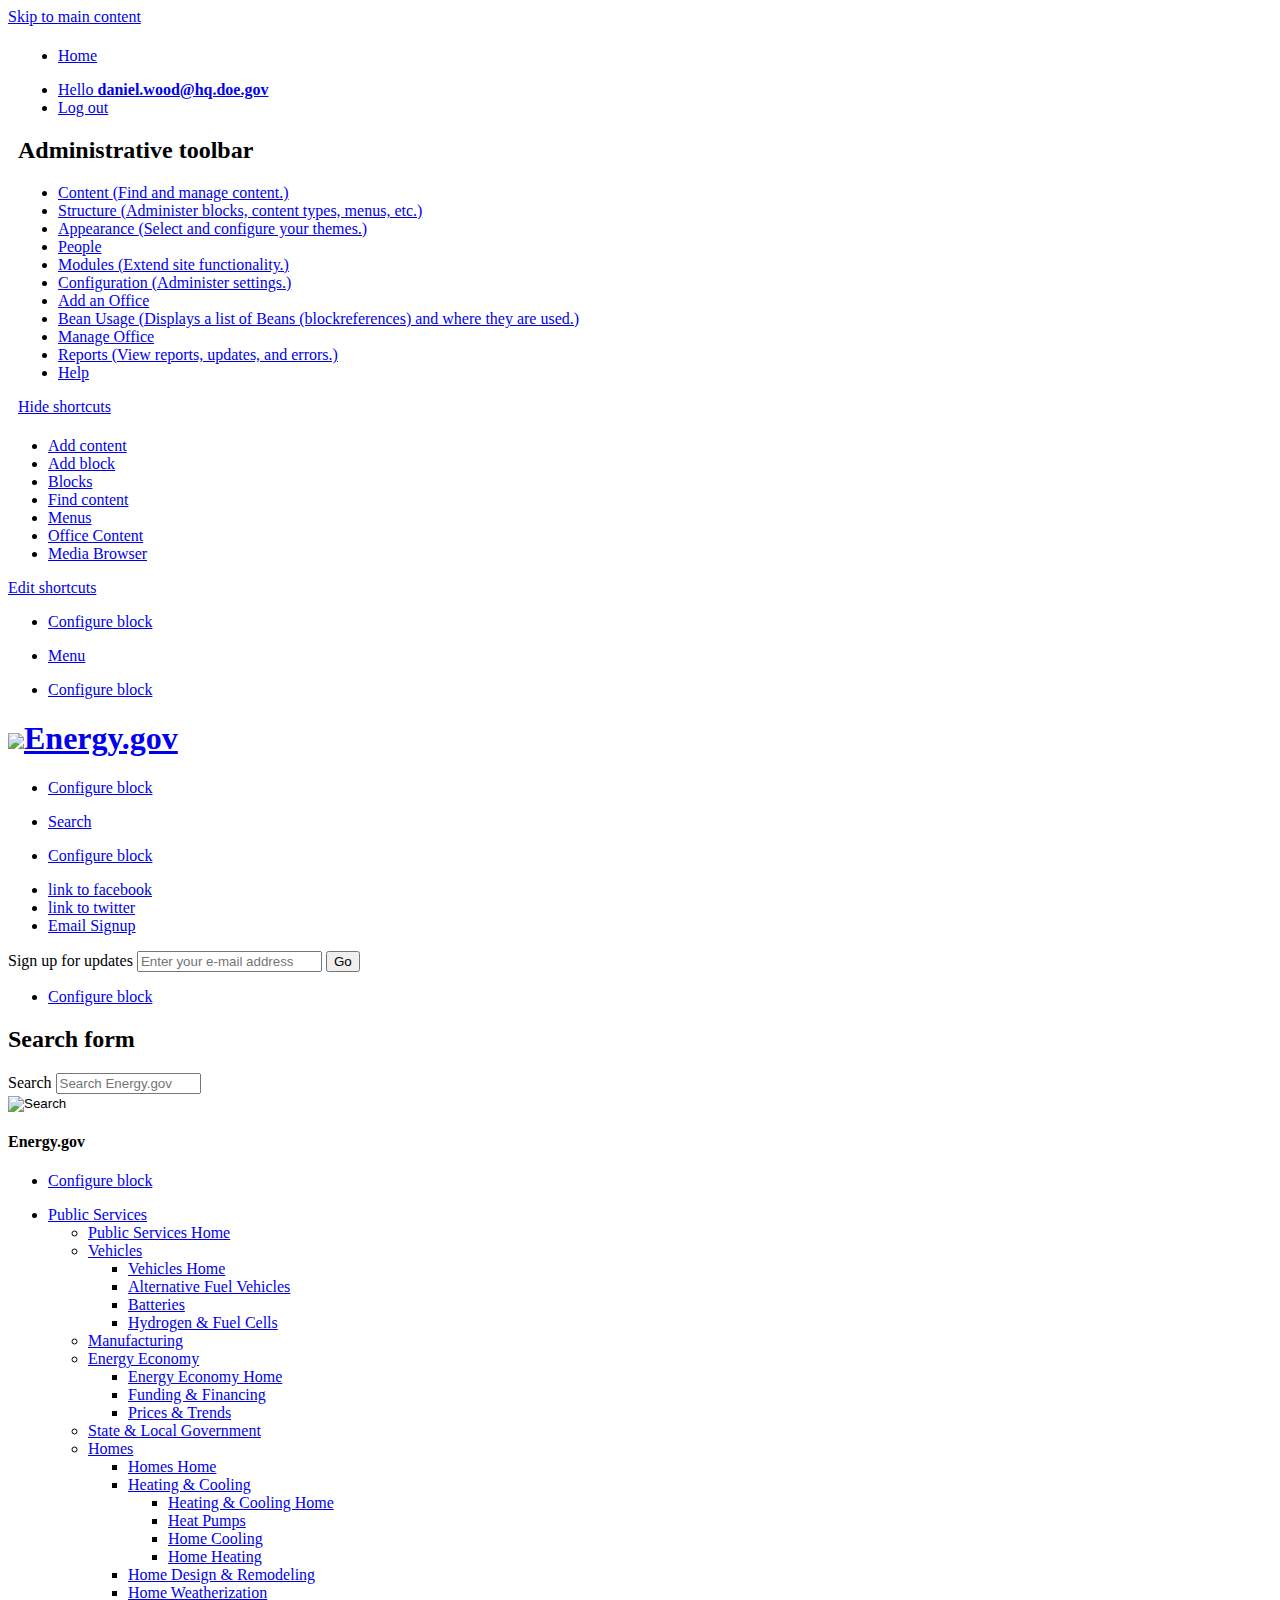
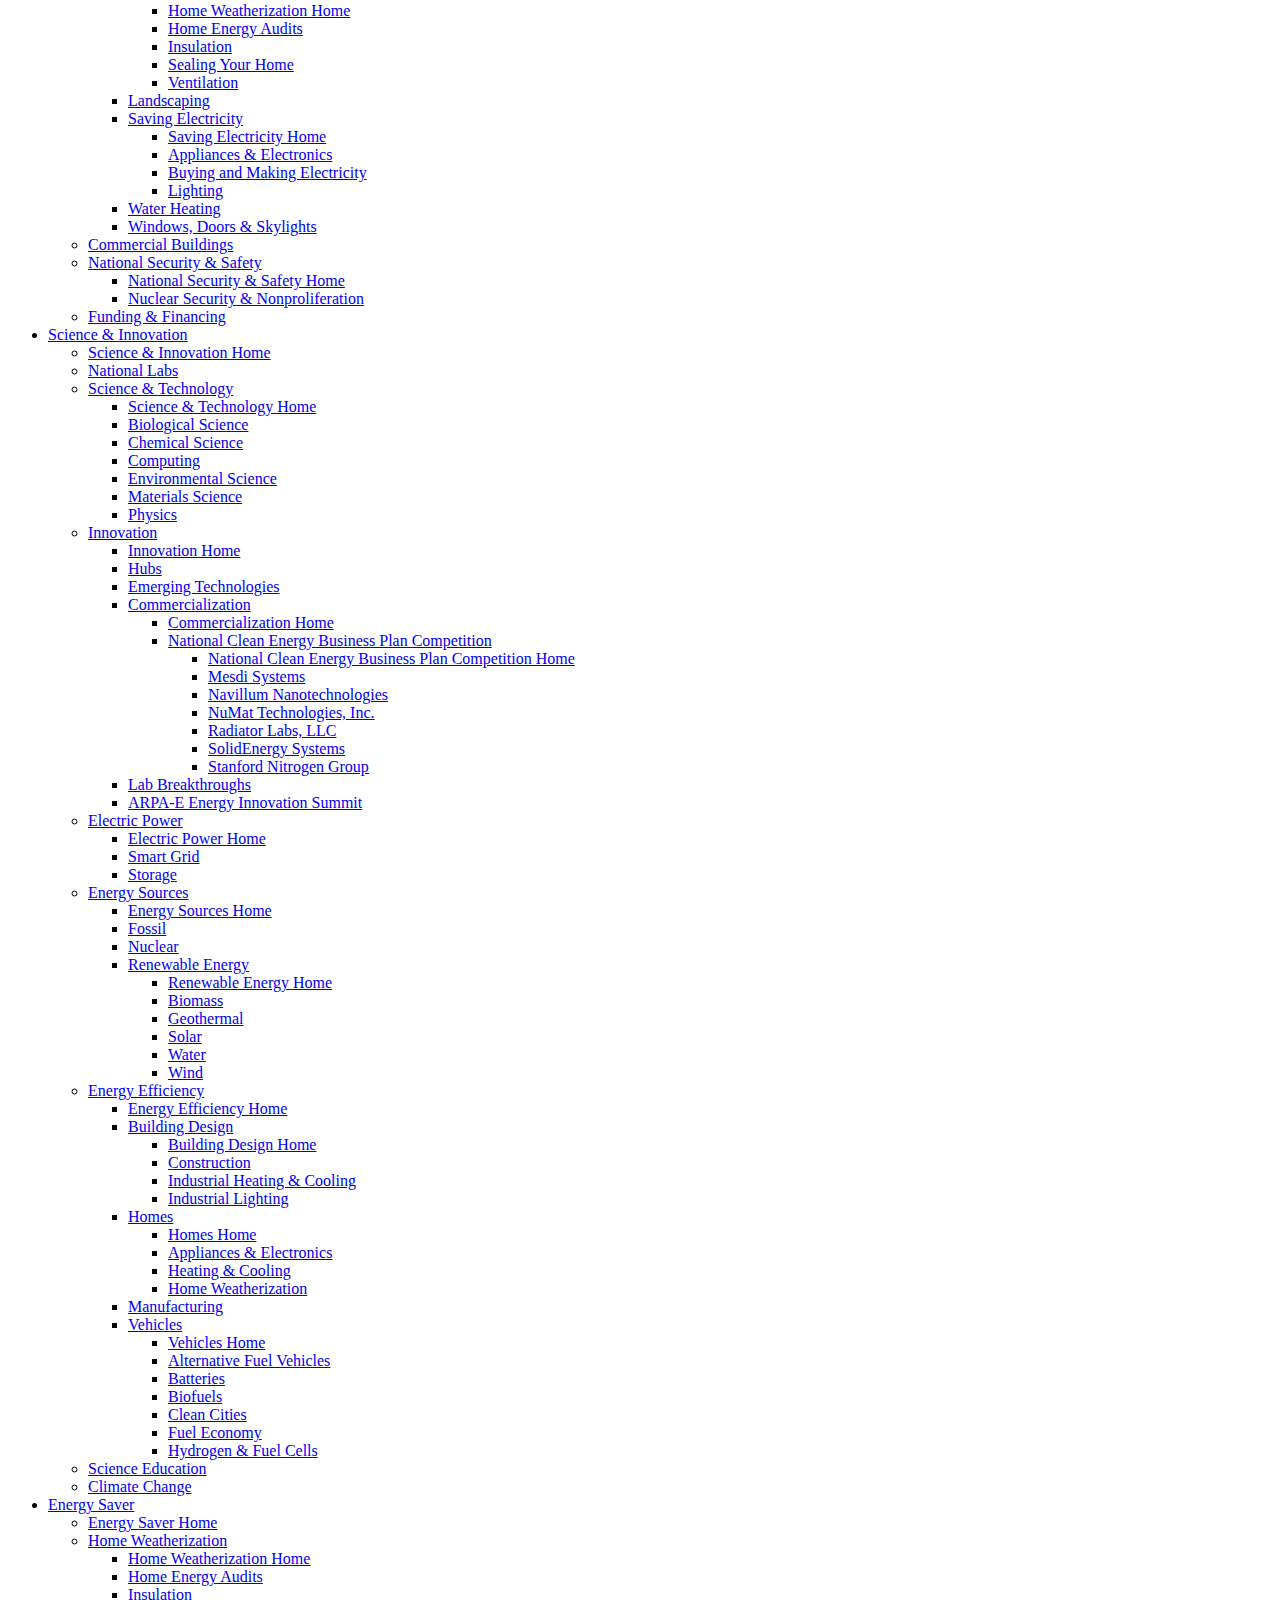
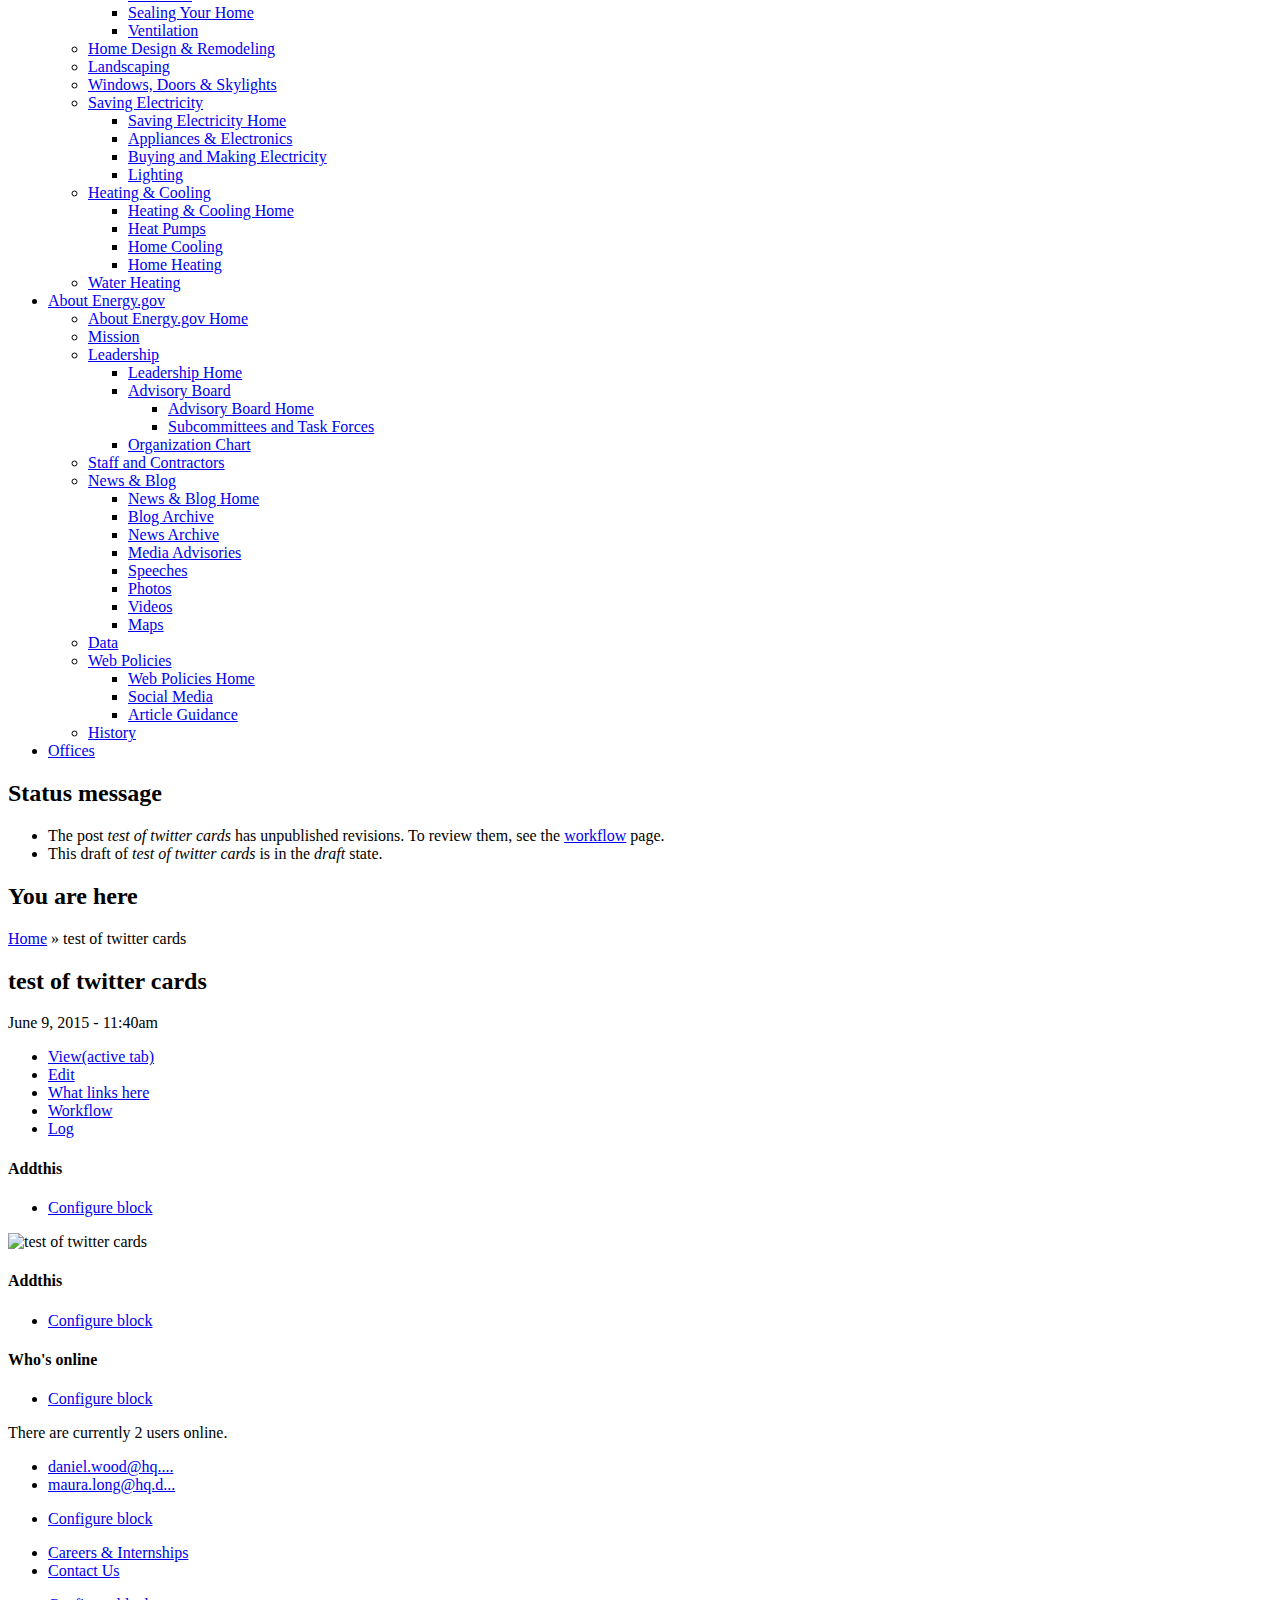
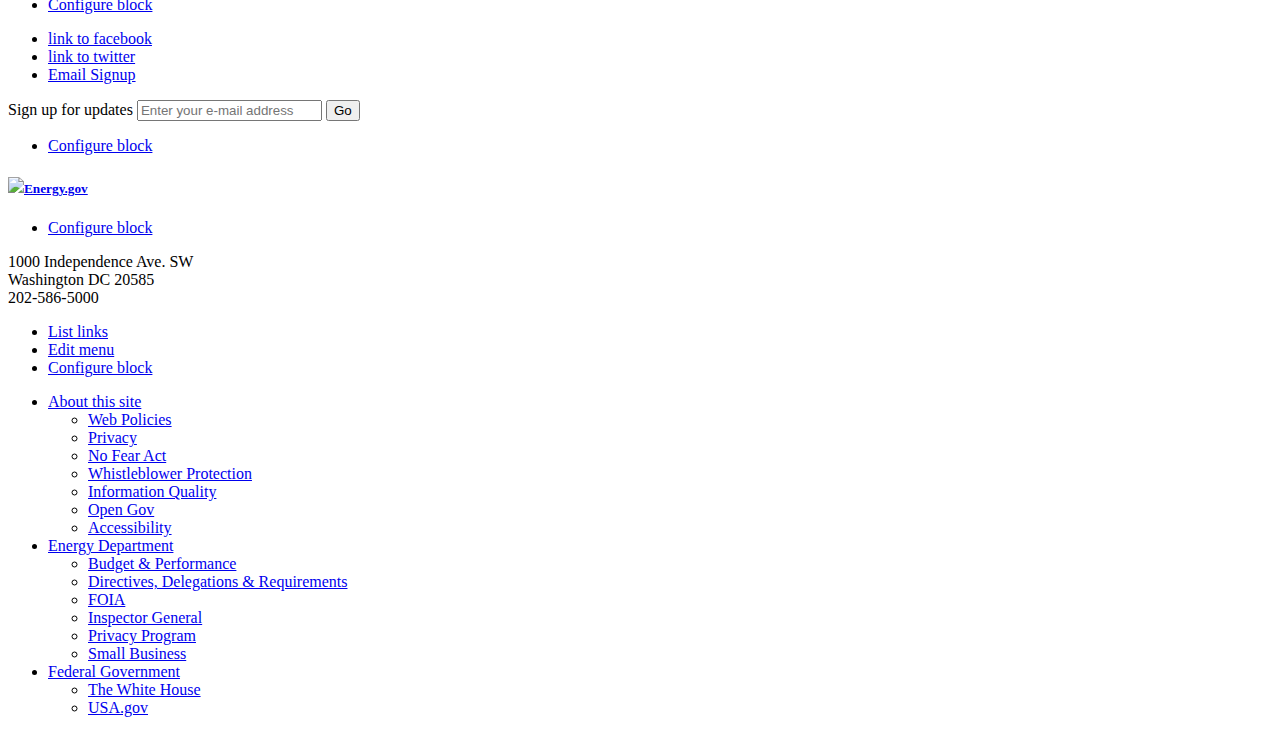
==== commit 8732573e: "update" ====
--- a/index.html
+++ b/index.html
@@ -11,15 +11,15 @@
   <meta http-equiv="X-UA-Compatible" content="IE=edge" />
 <meta http-equiv="Content-Type" content="text/html; charset=utf-8" />
 <meta property="og:phone_number" content="202-586-5000" />
+<meta property="og:site_name" content="Energy.gov" />
 <meta property="og:country-name" content="USA" />
 <link rel="shortcut icon" href="https://stage.cms.doe.gov/sites/all/themes/energy/favicon.ico" type="image/vnd.microsoft.icon" />
 <meta property="fb:admins" content="10718899,1407911,20010394,13004794,207303407,203176,747807274,100001088239132,1384028141" />
 <meta property="og:postal-code" content="20585" />
 <script type="text/javascript" src="/sites/all/themes/energy/scripts/Federated-Analytics.js"></script>
-<meta property="og:site_name" content="Energy.gov" />
 <meta property="og:locality" content="Washington D.C." />
 <meta property="og:description" content="test of twitter cards" />
-<meta property="og:image" content="http://energy.gov/sites/prod/files/DOE_Seal_Color_042808.png" />
+<meta property="og:image" content="http://stage.cms.doe.gov/sites/stage/files/styles/imagelink_320/public/abby.png?itok=2Ry4-Ha2" />
 <meta property="og:title" content="test of twitter cards" />
 <meta property="og:type" content="government" />
 <meta property="og:street-address" content="1000 Independence Ave. SW" />
@@ -27,17 +27,18 @@
 <meta name="generator" content="Drupal 7 (http://drupal.org)" />
 <link rel="canonical" href="https://stage.cms.doe.gov/articles/test-twitter-cards" />
 <link rel="shortlink" href="https://stage.cms.doe.gov/node/1071829" />
-<meta name="twitter:card" content="summary" />
+<meta name="twitter:card" content="summary_large_image" />
 <meta name="twitter:url" content="https://stage.cms.doe.gov/articles/test-twitter-cards" />
 <meta name="twitter:title" content="test of twitter cards 2" />
 <meta name="twitter:site" content="@ENERGY" />
 <meta name="twitter:description" content="This is Summary " />
+<meta name="twitter:image:src" content="https://poolhouse.s3.amazonaws.com/blog-assets-two/2014/11/poodle1.jpg" />
   <title>test of twitter cards | Department of Energy (Stage)</title>
   <link type="text/css" rel="stylesheet" href="https://stage.cms.doe.gov/sites/stage/files/css/css_TGaBphsnUDcMhA1Dt8eo8PB3PTWGs2soCX0VwNcOFPk.css" media="all" />
 <link type="text/css" rel="stylesheet" href="https://stage.cms.doe.gov/sites/stage/files/css/css_1kF33EODTO5gDyEbdpAfYzMKbjG3ottD1s5np0BNI8U.css" media="all" />
 <link type="text/css" rel="stylesheet" href="https://stage.cms.doe.gov/sites/stage/files/css/css_MMG1LtDX6d1atE-OVNkhnEhIMbOY6epmboayewwKRTE.css" media="all" />
 <link type="text/css" rel="stylesheet" href="//fast.fonts.com/t/1.css?apiType=css&amp;projectid=b893a4ff-9ea3-4ce8-bf77-c8d3e3a3de97" media="all" />
-<link type="text/css" rel="stylesheet" href="https://stage.cms.doe.gov/sites/stage/files/css/css_0DtbgheXejWShIXXYhDrVPdA4aHZPJffAP02TZyMn1A.css" media="all" />
+<link type="text/css" rel="stylesheet" href="https://stage.cms.doe.gov/sites/stage/files/css/css_APBewQwBub-uKg4aOudZ5TJVc3QEm-QEWvrxul1g5tk.css" media="all" />
 <link type="text/css" rel="stylesheet" href="https://stage.cms.doe.gov/sites/stage/files/css/css_k3TZC4Y4X-avUIuBWIeoLwDKr4-bv98LPY56uSpoFis.css" media="all" />
 <style type="text/css" media="all">
 <!--/*--><![CDATA[/*><!--*/
@@ -156,8 +157,8 @@
   <label class="element-invisible" for="edit-search-block-form--2">Search </label>
  <input title="Enter the terms you wish to search for." placeholder="Search Energy.gov" type="text" id="edit-search-block-form--2" name="search_block_form" value="" size="15" maxlength="128" class="form-text" />
 </div>
-<div class="form-actions form-wrapper" id="edit-actions"><input type="image" id="edit-submit" name="submit" value="Search" src="https://stage.cms.doe.gov/sites/all/themes/energy/images/energy_search_glass.png" class="form-submit" /></div><input type="hidden" name="form_build_id" value="form-XHS5NoZtkhwkrgmddODv_WAwimnbhhNuhCh8vYW-hog" />
-<input type="hidden" name="form_token" value="uP-b_DcVApon5OOd5VuNHrQaCHeYKPQw8LVAxZONB2M" />
+<div class="form-actions form-wrapper" id="edit-actions"><input type="image" id="edit-submit" name="submit" value="Search" src="https://stage.cms.doe.gov/sites/all/themes/energy/images/energy_search_glass.png" class="form-submit" /></div><input type="hidden" name="form_build_id" value="form-vWHrG7WUqKcv-_N0U9WLYgc5pfGI3QWpBhl6yRUve9M" />
+<input type="hidden" name="form_token" value="oRKAcUJmJbn_Wjnph7aU0unRIv-vEoU9-trs2W-nRGg" />
 <input type="hidden" name="form_id" value="search_block_form" />
 </div>
 </div></form>    </div>
@@ -373,7 +374,7 @@
     </script>
     <!-- AddThis Button BEGIN -->
     <div class="addthis_toolbox addthis_default_style "  addthis:url="https://stage.cms.doe.gov/articles/test-twitter-cards" addthis:title="test of twitter cards" addthis:description="test of twitter cards">
-      <a class="addthis_button_email"></a><a class="addthis_button_facebook"></a><a class="addthis_button_tweet" tw:via="energy" tw:count="none"></a><a class="addthis_button_google_plusone" g:plusone:size="medium" g:plusone:count="false"></a>
+      <a class="addthis_button_email"></a><a class="addthis_button_facebook"></a><a class="addthis_button_tweet" tw:via="energy" tw:count="none"></a><a class="addthis_button_google_plusone" g:plusone:size="medium" g:plusone:count="false"></a><a class="addthis_button_pinterest_pinit" pi:pinit:description="test of twitter cards"></a>
     </div>
     <script type="text/javascript">
     var addthisScript = addthisScript || document.createElement('script');
@@ -407,7 +408,7 @@
         <span property="dc:title" content="test of twitter cards" class="rdf-meta element-hidden"></span>  
   
   <div class="content">
-    <div class="field-group-format group_article_sidebar field-group-div group-article-sidebar column grid-2 first sidebar speed-fast effect-none">  </div>  </div>
+    <div class="field field-name-field-article-hero field-type-energy-hero field-label-hidden"><div class="field-items"><div class="field-item field-item-0"><div class="energy-hero energy-static-image"><img data-fid="933992" class="energy-static-image-article-hero borealis image-style-article_hero borealis-js" data-borealis-respondsmall="https://stage.cms.doe.gov/sites/stage/files/styles/borealis_article_hero_respondsmall/public/abby.png?itok=zA-LExBJ" data-borealis-respondmedium="https://stage.cms.doe.gov/sites/stage/files/styles/borealis_article_hero_respondmedium/public/abby.png?itok=Mly99Iz6" data-borealis-respondlarge="https://stage.cms.doe.gov/sites/stage/files/styles/borealis_article_hero_respondlarge/public/abby.png?itok=xzTMV3dj" data-borealis-respondxl="https://stage.cms.doe.gov/sites/stage/files/styles/borealis_article_hero_respondxl/public/abby.png?itok=XF4BzLgq" data-borealis-respondxl2="https://stage.cms.doe.gov/sites/stage/files/styles/borealis_article_hero_respondxl2/public/abby.png?itok=80cbTeI7" data-borealis-respondxl3="https://stage.cms.doe.gov/sites/stage/files/styles/borealis_article_hero_respondxl3/public/abby.png?itok=4dToNVRL" data-borealis-respondxl4="https://stage.cms.doe.gov/sites/stage/files/styles/borealis_article_hero_respondxl4/public/abby.png?itok=9aX5y1ZJ" typeof="foaf:Image" src="https://stage.cms.doe.gov/sites/stage/files/styles/borealis_article_hero_respondsmall/public/abby.png?itok=zA-LExBJ" alt="test of twitter cards" title="test of twitter cards"/></div></div></div></div>  </div>
 
   
   
@@ -433,7 +434,7 @@
     </script>
     <!-- AddThis Button BEGIN -->
     <div class="addthis_toolbox addthis_default_style "  addthis:url="https://stage.cms.doe.gov/articles/test-twitter-cards" addthis:title="test of twitter cards" addthis:description="test of twitter cards">
-      <a class="addthis_button_email"></a><a class="addthis_button_facebook"></a><a class="addthis_button_tweet" tw:via="energy" tw:count="none"></a><a class="addthis_button_google_plusone" g:plusone:size="medium" g:plusone:count="false"></a>
+      <a class="addthis_button_email"></a><a class="addthis_button_facebook"></a><a class="addthis_button_tweet" tw:via="energy" tw:count="none"></a><a class="addthis_button_google_plusone" g:plusone:size="medium" g:plusone:count="false"></a><a class="addthis_button_pinterest_pinit" pi:pinit:description="test of twitter cards"></a>
     </div>
     <script type="text/javascript">
     var addthisScript = addthisScript || document.createElement('script');
@@ -576,7 +577,7 @@
 <script type="text/javascript" src="https://stage.cms.doe.gov/sites/stage/files/js/js_6RfqyQ6dGB15EZV8a7SPpd5EOSSerQR7s-GxPVyVTqA.js"></script>
 <script type="text/javascript" src="https://stage.cms.doe.gov/sites/all/themes/energy/scripts/navigation.js?npnskg"></script>
 <script type="text/javascript" src="https://stage.cms.doe.gov/sites/all/themes/energy/scripts/energy.js?npnskg"></script>
-<script type="text/javascript" src="https://stage.cms.doe.gov/sites/stage/files/js/js_p1QpOd9YwyZ2wzZLUrRAYmYIjayh9Yz2U-QSrp-AFEg.js"></script>
+<script type="text/javascript" src="https://stage.cms.doe.gov/sites/stage/files/js/js_DijlMuF6rejJf2goJEwEEzdiyEil5btvWXr4JSQmjac.js"></script>
 <script type="text/javascript">
 <!--//--><![CDATA[//><!--
 jQuery(document).ready( function ($) {
@@ -591,11 +592,11 @@
     });
 //--><!]]>
 </script>
-<script type="text/javascript" src="https://stage.cms.doe.gov/sites/stage/files/js/js__kp99GmmMBSFLkDbci5Lfc3E05GD7_Rg7xkJVj-MpUs.js"></script>
+<script type="text/javascript" src="https://stage.cms.doe.gov/sites/stage/files/js/js_O0UbrYksz2fPo4J8dkzVP_eaLnlvQXR7qeYHX4aAf0o.js"></script>
 <script type="text/javascript" src="https://stage.cms.doe.gov/sites/stage/files/js/js_YcmQx_kHbG2xaivdfI-77Ja7VXFIMQ0kqhJfNCohFR4.js"></script>
 <script type="text/javascript">
 <!--//--><![CDATA[//><!--
-jQuery.extend(Drupal.settings, {"basePath":"\/","pathPrefix":"","ajaxPageState":{"theme":"energy","theme_token":"z9pAAS-SU-atgmIYONZ_BujuRSBmc1uGlD9OAeGgex4","js":{"sites\/all\/themes\/energy\/scripts\/loader.js":1,"sites\/all\/modules\/custom\/energy_core\/js\/event_tracking.js":1,"sites\/all\/modules\/custom\/energy_core\/js\/related_content_tracking.js":1,"sites\/all\/modules\/custom\/energy_core\/js\/breadcrumb_tracking.js":1,"sites\/all\/modules\/custom\/energy_core\/js\/context_callout_tracking.js":1,"0":1,"sites\/all\/themes\/energy\/scripts\/modernizr\/modernizr-custom.js":1,"sites\/all\/modules\/contrib\/jquery_update\/replace\/jquery\/1.8\/jquery.min.js":1,"misc\/jquery.once.js":1,"sites\/all\/modules\/contrib\/jquery_update\/replace\/ui\/ui\/minified\/jquery.ui.core.min.js":1,"sites\/all\/modules\/contrib\/jquery_update\/replace\/ui\/ui\/minified\/jquery.ui.widget.min.js":1,"misc\/drupal.js":1,"sites\/all\/modules\/contrib\/jquery_update\/replace\/ui\/ui\/minified\/jquery.ui.button.min.js":1,"sites\/all\/modules\/contrib\/jquery_update\/replace\/ui\/ui\/minified\/jquery.ui.mouse.min.js":1,"sites\/all\/modules\/contrib\/jquery_update\/replace\/ui\/ui\/minified\/jquery.ui.draggable.min.js":1,"sites\/all\/modules\/contrib\/jquery_update\/replace\/ui\/ui\/minified\/jquery.ui.position.min.js":1,"sites\/all\/modules\/contrib\/jquery_update\/replace\/ui\/ui\/minified\/jquery.ui.resizable.min.js":1,"sites\/all\/modules\/contrib\/jquery_update\/replace\/ui\/ui\/minified\/jquery.ui.dialog.min.js":1,"modules\/contextual\/contextual.js":1,"sites\/all\/modules\/contrib\/jquery_update\/replace\/ui\/external\/jquery.cookie.js":1,"sites\/all\/modules\/contrib\/environment_indicator\/tinycon.min.js":1,"sites\/all\/modules\/contrib\/environment_indicator\/environment_indicator.js":1,"sites\/all\/modules\/contrib\/environment_indicator\/color.js":1,"sites\/all\/themes\/energy\/scripts\/navigation.js":1,"sites\/all\/themes\/energy\/scripts\/energy.js":1,"sites\/all\/modules\/custom\/energy_core\/js\/session_warning.js":1,"sites\/all\/modules\/contrib\/ext_link_page\/ext_link_page.js":1,"sites\/all\/modules\/contrib\/image_caption\/image_caption.min.js":1,"sites\/all\/modules\/custom\/energy_social\/js\/eventTracking.js":1,"1":1,"sites\/all\/modules\/contrib\/wysiwyg_tools_plus\/js\/tab_builder.js":1,"misc\/form.js":1,"misc\/collapse.js":1,"sites\/all\/modules\/contrib\/field_group\/field_group.js":1,"modules\/toolbar\/toolbar.js":1,"sites\/all\/themes\/energy\/scripts\/placeholder_shim.js":1,"sites\/all\/themes\/energy\/scripts\/oms.min.js":1,"sites\/all\/themes\/energy\/scripts\/jquery.flexslider.js":1},"css":{"misc\/ui\/jquery.ui.core.css":1,"misc\/ui\/jquery.ui.theme.css":1,"misc\/ui\/jquery.ui.button.css":1,"misc\/ui\/jquery.ui.resizable.css":1,"misc\/ui\/jquery.ui.dialog.css":1,"modules\/system\/system.base.css":1,"modules\/system\/system.menus.css":1,"modules\/system\/system.messages.css":1,"modules\/system\/system.theme.css":1,"modules\/contextual\/contextual.css":1,"sites\/all\/modules\/contrib\/calendar\/css\/calendar_multiday.css":1,"sites\/all\/modules\/contrib\/date\/date_api\/date.css":1,"sites\/all\/modules\/contrib\/date\/date_popup\/themes\/datepicker.1.7.css":1,"sites\/all\/modules\/custom\/energy_media\/styles\/energy.media.css":1,"sites\/all\/modules\/contrib\/environment_indicator\/environment_indicator.css":1,"modules\/field\/theme\/field.css":1,"modules\/node\/node.css":1,"modules\/search\/search.css":1,"modules\/user\/user.css":1,"sites\/all\/modules\/contrib\/views\/css\/views.css":1,"\/\/fast.fonts.com\/t\/1.css?apiType=css\u0026projectid=b893a4ff-9ea3-4ce8-bf77-c8d3e3a3de97":1,"sites\/all\/modules\/contrib\/ctools\/css\/ctools.css":1,"sites\/all\/modules\/custom\/energy_content\/css\/wysiwyg.css":1,"sites\/all\/modules\/contrib\/wysiwyg_tools_plus\/css\/wysiwyg_tools_plus.css":1,"sites\/all\/modules\/contrib\/field_group\/field_group.css":1,"modules\/shortcut\/shortcut.css":1,"modules\/toolbar\/toolbar.css":1,"sites\/all\/themes\/energy\/style\/energy.css":1,"0":1}},"energySessionWarning":{"lifetime":"900","threshold":120},"energy_content":{"nid":"1071829","base_url":"https:\/\/stage.cms.doe.gov","isFront":false,"toggle_tophero_frontpage":1},"drupal_ga_accounts":["UA-17192165-1"],"energyCore":{"pageTitle":"test of twitter cards"},"ext_link_page":{"pathLinkPage":"\/exit","messageTitle":"You are now leaving Energy.gov","messageBody":"\u003Cstrong\u003EYou will be automatically redirected to:\u003C\/strong\u003E\u003Cbr \/\u003E\n  [link]\u003Cbr \/\u003E\n  in [delay] seconds\u003Cspan class=\u0022ext-link-modal-message\u0022\u003E or you may click \u0022Continue to the Site\u0022\u003C\/span\u003E.\n","extLinkClass":"ext","directDisable":0,"delay":10,"siteName":"Department of Energy (Stage)"},"environment_indicator":{"addFavicon":true,"faviconLabel":"S","faviconColor":"#58e","faviconTextColor":"#ffffff","toolbar-color":"#58e","toolbar-text-color":"#ffffff","environment-indicator-name":"\u003Cdiv class=\u0022environment-indicator-name\u0022 title=\u0022You are seeing the STAGE - RESTON environment\u0022\u003ESTAGE - RESTON\u003C\/div\u003E"},"heroVertical":{"limitVertical":[]},"field_group":{"div":"full"},"ogContext":{"groupType":"taxonomy_term","gid":31},"tableHeaderOffset":"Drupal.toolbar.height"});
+jQuery.extend(Drupal.settings, {"basePath":"\/","pathPrefix":"","ajaxPageState":{"theme":"energy","theme_token":"JC2wuFkQNugJtL1RYwaddSVQlQzA8bHbE0l2I4pJIfI","js":{"sites\/all\/themes\/energy\/scripts\/loader.js":1,"sites\/all\/modules\/custom\/energy_core\/js\/event_tracking.js":1,"sites\/all\/modules\/custom\/energy_core\/js\/related_content_tracking.js":1,"sites\/all\/modules\/custom\/energy_core\/js\/breadcrumb_tracking.js":1,"sites\/all\/modules\/custom\/energy_core\/js\/context_callout_tracking.js":1,"0":1,"sites\/all\/themes\/energy\/scripts\/vertical_image.js":1,"sites\/all\/themes\/energy\/scripts\/modernizr\/modernizr-custom.js":1,"sites\/all\/modules\/contrib\/jquery_update\/replace\/jquery\/1.8\/jquery.min.js":1,"misc\/jquery.once.js":1,"sites\/all\/modules\/contrib\/jquery_update\/replace\/ui\/ui\/minified\/jquery.ui.core.min.js":1,"sites\/all\/modules\/contrib\/jquery_update\/replace\/ui\/ui\/minified\/jquery.ui.widget.min.js":1,"misc\/drupal.js":1,"sites\/all\/modules\/contrib\/jquery_update\/replace\/ui\/ui\/minified\/jquery.ui.button.min.js":1,"sites\/all\/modules\/contrib\/jquery_update\/replace\/ui\/ui\/minified\/jquery.ui.mouse.min.js":1,"sites\/all\/modules\/contrib\/jquery_update\/replace\/ui\/ui\/minified\/jquery.ui.draggable.min.js":1,"sites\/all\/modules\/contrib\/jquery_update\/replace\/ui\/ui\/minified\/jquery.ui.position.min.js":1,"sites\/all\/modules\/contrib\/jquery_update\/replace\/ui\/ui\/minified\/jquery.ui.resizable.min.js":1,"sites\/all\/modules\/contrib\/jquery_update\/replace\/ui\/ui\/minified\/jquery.ui.dialog.min.js":1,"modules\/contextual\/contextual.js":1,"sites\/all\/modules\/contrib\/jquery_update\/replace\/ui\/external\/jquery.cookie.js":1,"sites\/all\/modules\/contrib\/environment_indicator\/tinycon.min.js":1,"sites\/all\/modules\/contrib\/environment_indicator\/environment_indicator.js":1,"sites\/all\/modules\/contrib\/environment_indicator\/color.js":1,"sites\/all\/themes\/energy\/scripts\/navigation.js":1,"sites\/all\/themes\/energy\/scripts\/energy.js":1,"sites\/all\/modules\/custom\/energy_core\/js\/session_warning.js":1,"sites\/all\/modules\/contrib\/ext_link_page\/ext_link_page.js":1,"sites\/all\/modules\/contrib\/image_caption\/image_caption.min.js":1,"1":1,"sites\/all\/modules\/custom\/energy_social\/js\/eventTracking.js":1,"sites\/all\/modules\/contrib\/wysiwyg_tools_plus\/js\/tab_builder.js":1,"sites\/all\/modules\/contrib\/borealis\/borealis_ri\/js\/borealis_ri.js":1,"sites\/all\/modules\/contrib\/field_group\/field_group.js":1,"modules\/toolbar\/toolbar.js":1,"sites\/all\/themes\/energy\/scripts\/placeholder_shim.js":1,"sites\/all\/themes\/energy\/scripts\/oms.min.js":1,"sites\/all\/themes\/energy\/scripts\/jquery.flexslider.js":1},"css":{"misc\/ui\/jquery.ui.core.css":1,"misc\/ui\/jquery.ui.theme.css":1,"misc\/ui\/jquery.ui.button.css":1,"misc\/ui\/jquery.ui.resizable.css":1,"misc\/ui\/jquery.ui.dialog.css":1,"modules\/system\/system.base.css":1,"modules\/system\/system.menus.css":1,"modules\/system\/system.messages.css":1,"modules\/system\/system.theme.css":1,"modules\/contextual\/contextual.css":1,"sites\/all\/modules\/contrib\/calendar\/css\/calendar_multiday.css":1,"sites\/all\/modules\/contrib\/date\/date_api\/date.css":1,"sites\/all\/modules\/contrib\/date\/date_popup\/themes\/datepicker.1.7.css":1,"sites\/all\/modules\/custom\/energy_media\/styles\/energy.media.css":1,"sites\/all\/modules\/contrib\/environment_indicator\/environment_indicator.css":1,"modules\/field\/theme\/field.css":1,"modules\/node\/node.css":1,"modules\/search\/search.css":1,"modules\/user\/user.css":1,"sites\/all\/modules\/contrib\/views\/css\/views.css":1,"\/\/fast.fonts.com\/t\/1.css?apiType=css\u0026projectid=b893a4ff-9ea3-4ce8-bf77-c8d3e3a3de97":1,"sites\/all\/modules\/contrib\/ctools\/css\/ctools.css":1,"sites\/all\/modules\/custom\/energy_content\/css\/wysiwyg.css":1,"sites\/all\/modules\/contrib\/wysiwyg_tools_plus\/css\/wysiwyg_tools_plus.css":1,"sites\/all\/modules\/contrib\/borealis\/borealis_ri\/css\/borealis-ri_images.css":1,"sites\/all\/modules\/contrib\/field_group\/field_group.css":1,"modules\/shortcut\/shortcut.css":1,"modules\/toolbar\/toolbar.css":1,"sites\/all\/themes\/energy\/style\/energy.css":1,"0":1}},"energySessionWarning":{"lifetime":"900","threshold":120},"energy_content":{"nid":"1071829","base_url":"https:\/\/stage.cms.doe.gov","isFront":false,"toggle_tophero_frontpage":1},"drupal_ga_accounts":["UA-17192165-1"],"energyCore":{"pageTitle":"test of twitter cards"},"ext_link_page":{"pathLinkPage":"\/exit","messageTitle":"You are now leaving Energy.gov","messageBody":"\u003Cstrong\u003EYou will be automatically redirected to:\u003C\/strong\u003E\u003Cbr \/\u003E\n  [link]\u003Cbr \/\u003E\n  in [delay] seconds\u003Cspan class=\u0022ext-link-modal-message\u0022\u003E or you may click \u0022Continue to the Site\u0022\u003C\/span\u003E.\n","extLinkClass":"ext","directDisable":0,"delay":10,"siteName":"Department of Energy (Stage)"},"environment_indicator":{"addFavicon":true,"faviconLabel":"S","faviconColor":"#58e","faviconTextColor":"#ffffff","toolbar-color":"#58e","toolbar-text-color":"#ffffff","environment-indicator-name":"\u003Cdiv class=\u0022environment-indicator-name\u0022 title=\u0022You are seeing the STAGE - RESTON environment\u0022\u003ESTAGE - RESTON\u003C\/div\u003E"},"heroVertical":{"limitVertical":[]},"borealis_ri":{"sizes":{"respondsmall":350,"respondmedium":525,"respondlarge":787.5,"respondxl":1181.25,"respondxl2":1771.875,"respondxl3":2657.8125,"respondxl4":3986.71875},"lazyload":false,"aspect_ratio":0.75},"ogContext":{"groupType":"taxonomy_term","gid":"31"},"tableHeaderOffset":"Drupal.toolbar.height"});
 //--><!]]>
 </script>
   <script type="text/javascript" src="https://stage.cms.doe.gov/sites/all/themes/energy/scripts/loader.js?npnskg"></script>
@@ -617,5 +618,6 @@
 })();
 //--><!]]>
 </script>
+<script type="text/javascript" src="https://stage.cms.doe.gov/sites/stage/files/js/js_H77dWfnx0wOqmAqlCvX9reRuPwug2w5J-47qKBtKBOw.js"></script>
   </body>
 </html>
